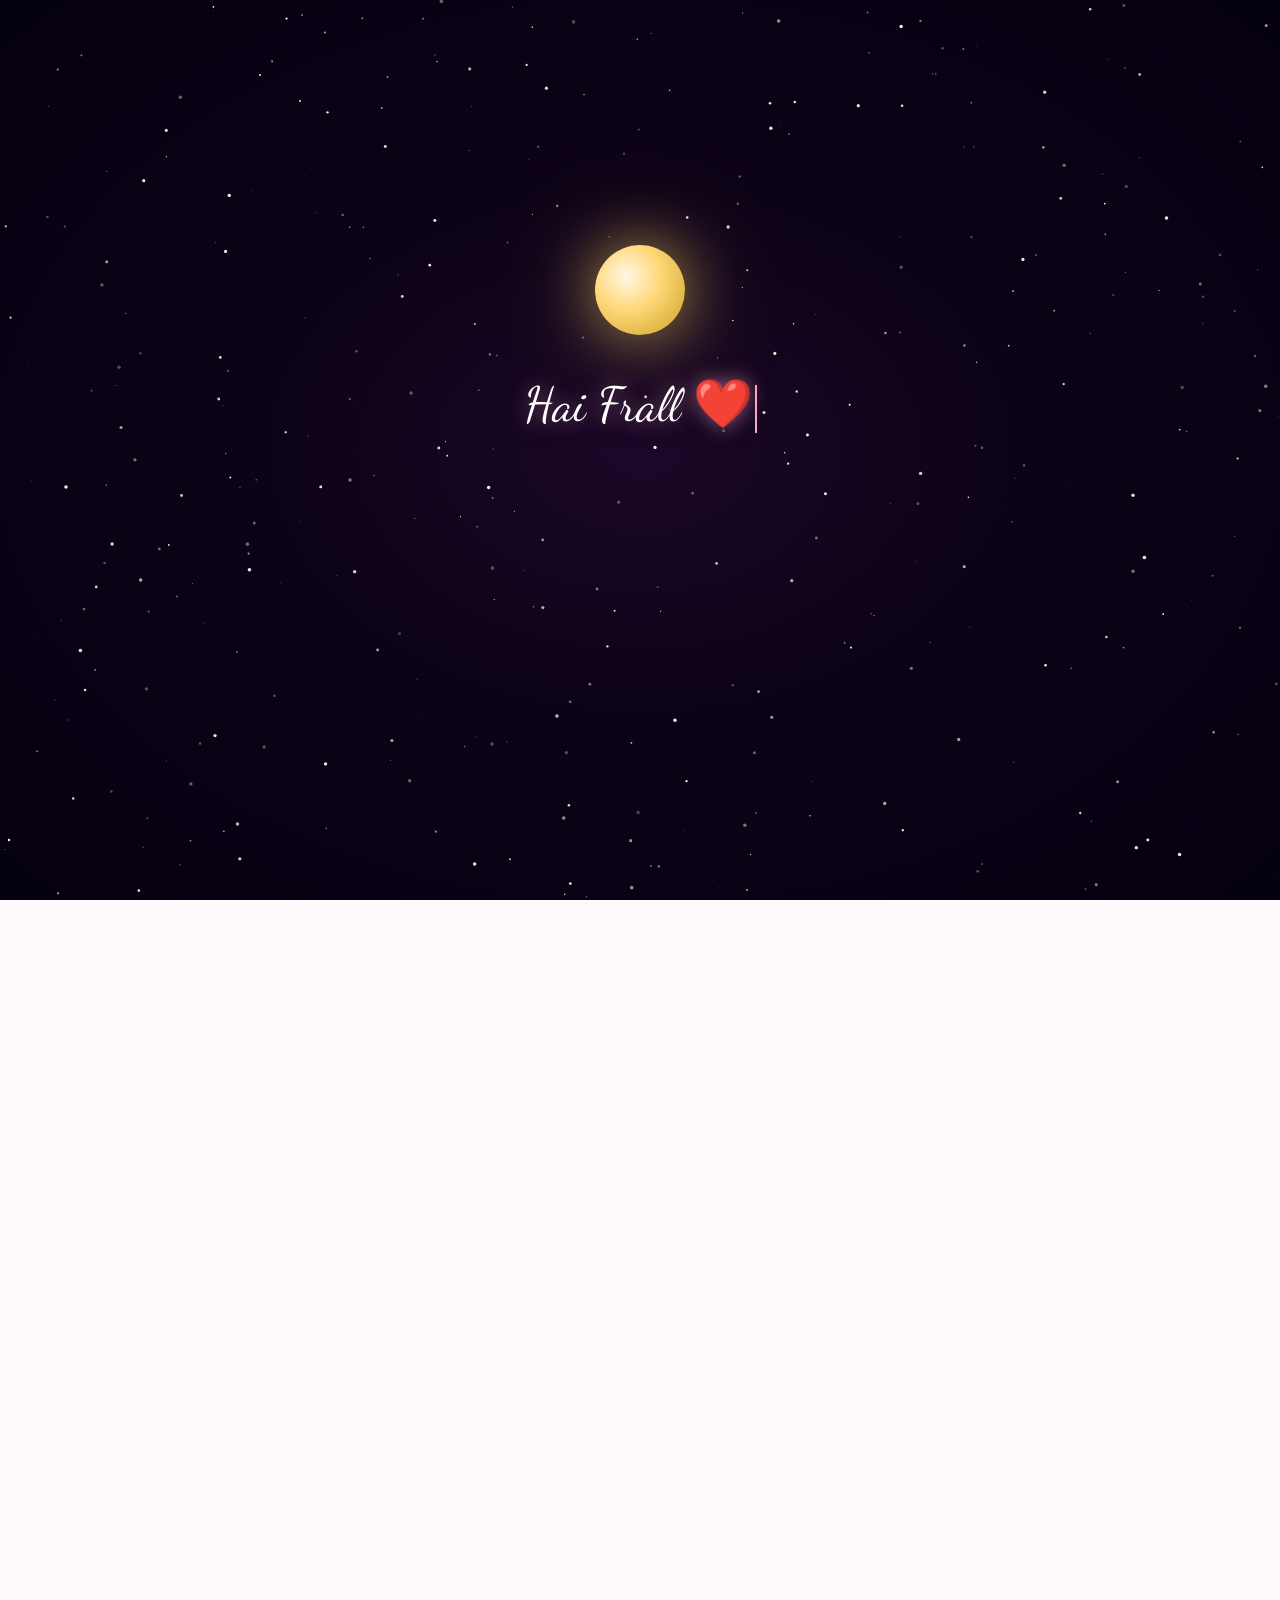
==== (index).html @ a145159e "Add files via upload" ====
<!DOCTYPE html>
<html lang="id">
<head>
<meta charset="UTF-8">
<meta name="viewport" content="width=device-width, initial-scale=1.0, maximum-scale=1.0">
<title>Untuk Frall ❤️ — dari Liam</title>
<link rel="preconnect" href="https://fonts.googleapis.com">
<link rel="preconnect" href="https://fonts.gstatic.com" crossorigin>
<link href="https://fonts.googleapis.com/css2?family=Playfair+Display:ital,wght@0,400;0,600;0,700;1,400;1,600&family=Dancing+Script:wght@400;600;700&family=Nunito:wght@300;400;500;600;700&display=swap" rel="stylesheet">
<style>
/* ===== CONFIG & RESET ===== */
*, *::before, *::after { margin: 0; padding: 0; box-sizing: border-box; }
html { scroll-behavior: smooth; overflow-x: hidden; }
body { font-family: 'Nunito', 'Georgia', serif; background: #fff9fc; color: #3d1f2e; overflow-x: hidden; cursor: default; }

/* ===== CSS VARIABLES ===== */
:root {
  --pink: #f9a8c4;
  --pink-light: #fde8f2;
  --pink-dark: #e06990;
  --pink-deep: #c94878;
  --rose-gold: #c9856a;
  --rose-light: #f5d5c8;
  --lavender: #c5b4ec;
  --lavender-light: #f0ecff;
  --purple: #9b6dda;
  --purple-dark: #7651b8;
  --champagne: #dcc078;
  --gold: #c9a84c;
  --warm-white: #fff9fc;
  --cream: #fff3f8;
  --dark: #2a1020;
  --dark2: #3d1f2e;
  --text: #4a2535;
  --text-soft: #8a6578;
  --glass: rgba(255,249,252,0.75);
  --glass-dark: rgba(42,16,32,0.65);
  --shadow-pink: 0 8px 40px rgba(249,168,196,0.35);
  --shadow-purple: 0 8px 40px rgba(155,109,218,0.3);
  --shadow-soft: 0 4px 30px rgba(74,37,53,0.12);
  --shadow-card: 0 8px 32px rgba(74,37,53,0.08);
  --radius: 20px;
  --radius-lg: 32px;
  --radius-xl: 48px;
}

/* ===== SCROLLBAR ===== */
::-webkit-scrollbar { width: 6px; }
::-webkit-scrollbar-track { background: var(--pink-light); }
::-webkit-scrollbar-thumb { background: linear-gradient(var(--pink), var(--lavender)); border-radius: 999px; }

/* ===== AURORA BACKGROUND ===== */
.aurora-bg {
  position: fixed; inset: 0; z-index: -1; pointer-events: none;
  background: linear-gradient(135deg, #fff0f7 0%, #fff9fc 25%, #f5eeff 50%, #fff0f7 75%, #fff9f3 100%);
}
.aurora-bg::before {
  content: ''; position: absolute; inset: 0;
  background: radial-gradient(ellipse 80% 60% at 20% 20%, rgba(249,168,196,0.25) 0%, transparent 60%),
              radial-gradient(ellipse 60% 80% at 80% 80%, rgba(197,180,236,0.25) 0%, transparent 60%),
              radial-gradient(ellipse 70% 50% at 50% 50%, rgba(220,192,120,0.12) 0%, transparent 70%);
  animation: auroraShift 12s ease-in-out infinite alternate;
}
@keyframes auroraShift {
  0% { opacity: 0.6; transform: scale(1) rotate(0deg); }
  100% { opacity: 1; transform: scale(1.05) rotate(2deg); }
}

/* ===== SPLASH SCREEN ===== */
#splash {
  position: fixed; inset: 0; z-index: 9999;
  background: radial-gradient(ellipse at center, #1a0828 0%, #0d0318 40%, #050010 100%);
  display: flex; flex-direction: column; align-items: center; justify-content: center;
  transition: opacity 1.2s ease, visibility 1.2s ease;
}
#splash.hidden { opacity: 0; visibility: hidden; pointer-events: none; }
#splash-canvas { position: absolute; inset: 0; }
.splash-content { position: relative; z-index: 10; text-align: center; padding: 2rem; }
.splash-moon {
  width: 90px; height: 90px; border-radius: 50%; margin: 0 auto 2rem;
  background: radial-gradient(circle at 35% 35%, #fff8e8, #ffd97a 40%, #c9a020 100%);
  box-shadow: 0 0 60px rgba(255,220,100,0.6), 0 0 120px rgba(255,200,80,0.3);
  animation: moonGlow 3s ease-in-out infinite alternate;
}
@keyframes moonGlow {
  0% { box-shadow: 0 0 60px rgba(255,220,100,0.6), 0 0 120px rgba(255,200,80,0.3); }
  100% { box-shadow: 0 0 80px rgba(255,230,120,0.8), 0 0 160px rgba(255,210,100,0.4); }
}
.splash-typed {
  font-family: 'Dancing Script', cursive; font-size: clamp(1.8rem, 5vw, 3rem);
  color: #fff; line-height: 1.6; min-height: 4em; text-shadow: 0 0 20px rgba(255,180,200,0.5);
}
.splash-typed .cursor { display: inline-block; width: 2px; height: 1em; background: #f9a8c4; animation: blink 0.7s step-end infinite; vertical-align: text-bottom; margin-left: 2px; }
@keyframes blink { 0%,100%{opacity:1} 50%{opacity:0} }
.splash-btn {
  margin-top: 2.5rem; padding: 1rem 2.5rem;
  background: linear-gradient(135deg, var(--pink), var(--lavender));
  border: none; border-radius: 999px; color: #fff;
  font-family: 'Nunito', sans-serif; font-size: 1.1rem; font-weight: 700;
  cursor: pointer; opacity: 0; transition: opacity 0.5s, transform 0.3s, box-shadow 0.3s;
  box-shadow: 0 8px 30px rgba(249,168,196,0.5); letter-spacing: 0.5px;
}
.splash-btn.visible { opacity: 1; }
.splash-btn:hover { transform: translateY(-3px) scale(1.05); box-shadow: 0 12px 40px rgba(249,168,196,0.7); }
.splash-hearts { position: absolute; inset: 0; pointer-events: none; overflow: hidden; }
.splash-heart { position: absolute; font-size: 1.5rem; animation: floatHeart linear infinite; opacity: 0; }
@keyframes floatHeart {
  0% { transform: translateY(100vh) scale(0); opacity: 0; }
  10% { opacity: 0.7; }
  90% { opacity: 0.4; }
  100% { transform: translateY(-20vh) scale(1.2) rotate(20deg); opacity: 0; }
}

/* ===== NAV ===== */
#nav {
  position: fixed; top: 1.2rem; left: 50%; transform: translateX(-50%);
  z-index: 1000; opacity: 0; transition: opacity 0.5s;
}
#nav.visible { opacity: 1; }
.nav-pill {
  background: var(--glass); backdrop-filter: blur(20px);
  border: 1px solid rgba(249,168,196,0.3); border-radius: 999px;
  padding: 0.6rem 1.2rem; display: flex; gap: 0.3rem; align-items: center;
  box-shadow: var(--shadow-soft);
}
.nav-dot {
  width: 8px; height: 8px; border-radius: 50%;
  background: var(--pink-light); cursor: pointer; transition: all 0.3s;
  border: 1.5px solid transparent;
}
.nav-dot:hover, .nav-dot.active { background: var(--pink-dark); transform: scale(1.3); border-color: var(--pink); }
.nav-logo {
  font-family: 'Dancing Script', cursive; font-size: 1.1rem;
  color: var(--pink-dark); padding: 0 0.8rem 0 0.5rem; font-weight: 700;
}

/* ===== MAIN CONTENT ===== */
#main { opacity: 0; transition: opacity 0.8s ease; }
#main.visible { opacity: 1; }
section { min-height: 80vh; padding: 5rem 1.5rem; position: relative; }
.section-inner { max-width: 1100px; margin: 0 auto; }

/* ===== SECTION LABELS ===== */
.section-tag {
  display: inline-flex; align-items: center; gap: 0.5rem;
  background: linear-gradient(135deg, var(--pink-light), var(--lavender-light));
  border: 1px solid rgba(249,168,196,0.4); border-radius: 999px;
  padding: 0.4rem 1rem; font-size: 0.8rem; font-weight: 700;
  color: var(--purple); letter-spacing: 1px; text-transform: uppercase;
  margin-bottom: 1rem;
}
.section-title {
  font-family: 'Playfair Display', serif; font-size: clamp(2rem, 5vw, 3.5rem);
  color: var(--dark2); line-height: 1.2; margin-bottom: 1rem;
}
.section-title em { font-style: italic; color: var(--pink-dark); }
.section-sub { color: var(--text-soft); font-size: 1.05rem; line-height: 1.8; max-width: 600px; }

/* ===== HERO ===== */
#hero {
  min-height: 100vh; display: flex; align-items: center; justify-content: center;
  text-align: center; padding: 6rem 1.5rem; overflow: hidden;
}
.hero-bg-hearts { position: absolute; inset: 0; pointer-events: none; overflow: hidden; }
.hero-heart { position: absolute; font-size: 1.2rem; animation: heroHeart linear infinite; opacity: 0; }
@keyframes heroHeart {
  0% { transform: translateY(100%) scale(0.5) rotate(0deg); opacity: 0; }
  15% { opacity: 0.6; }
  85% { opacity: 0.3; }
  100% { transform: translateY(-20%) scale(1) rotate(30deg); opacity: 0; }
}
.hero-badge {
  display: inline-block; background: linear-gradient(135deg, var(--champagne), var(--gold));
  color: #fff; border-radius: 999px; padding: 0.4rem 1.2rem;
  font-size: 0.85rem; font-weight: 700; letter-spacing: 1.5px; text-transform: uppercase;
  margin-bottom: 1.5rem; box-shadow: 0 4px 20px rgba(201,160,76,0.4);
  animation: pulse 2s ease-in-out infinite;
}
@keyframes pulse { 0%,100%{transform:scale(1)} 50%{transform:scale(1.03)} }
.hero-title {
  font-family: 'Playfair Display', serif;
  font-size: clamp(3rem, 10vw, 7rem); font-weight: 700;
  background: linear-gradient(135deg, var(--pink-dark), var(--purple-dark), var(--pink-dark));
  -webkit-background-clip: text; -webkit-text-fill-color: transparent; background-clip: text;
  line-height: 1.1; margin-bottom: 1.5rem; background-size: 200% 200%;
  animation: gradShift 5s ease-in-out infinite alternate;
}
@keyframes gradShift { 0%{background-position:0% 50%} 100%{background-position:100% 50%} }
.hero-sub {
  font-family: 'Playfair Display', serif; font-style: italic;
  font-size: clamp(1rem, 3vw, 1.4rem); color: var(--text-soft);
  max-width: 600px; margin: 0 auto 2.5rem; line-height: 1.8;
}
.hero-date-pill {
  display: inline-flex; align-items: center; gap: 0.5rem;
  background: var(--glass); backdrop-filter: blur(10px);
  border: 1px solid rgba(249,168,196,0.3); border-radius: 999px;
  padding: 0.7rem 1.5rem; font-size: 0.95rem; color: var(--text);
  box-shadow: var(--shadow-soft);
}
.hero-scroll {
  position: absolute; bottom: 2rem; left: 50%; transform: translateX(-50%);
  display: flex; flex-direction: column; align-items: center; gap: 0.4rem;
  color: var(--text-soft); font-size: 0.8rem;
}
.scroll-arrow { width: 2px; height: 40px; background: linear-gradient(var(--pink), transparent); margin: 0 auto; }

/* ===== LOVE LETTER ===== */
#love-letter { padding: 5rem 1.5rem; }
.letter-wrapper { max-width: 700px; margin: 0 auto; text-align: center; }
.envelope-scene {
  perspective: 1200px; cursor: pointer; display: inline-block;
  margin-bottom: 3rem; user-select: none;
}
.envelope-3d {
  width: min(380px, 90vw); position: relative;
  transform-style: preserve-3d; transition: transform 0.6s ease;
}
.envelope-3d:hover { transform: rotateX(-5deg) rotateY(5deg) scale(1.03); }
.envelope-body {
  width: 100%; aspect-ratio: 5/3.2;
  background: linear-gradient(150deg, #ffe4ee 0%, #ffd6e8 50%, #fce8f8 100%);
  border-radius: 12px; position: relative;
  box-shadow: 0 20px 60px rgba(249,168,196,0.4), 0 8px 30px rgba(155,109,218,0.15);
  overflow: hidden;
}
.envelope-flap {
  position: absolute; top: 0; left: 0; right: 0; height: 50%;
  background: linear-gradient(160deg, #f9b8d4 0%, #e8a0c8 100%);
  clip-path: polygon(0 0, 50% 70%, 100% 0);
  transform-origin: top center; transition: transform 0.7s cubic-bezier(.4,0,.2,1);
  z-index: 2;
}
.envelope-flap.open { transform: rotateX(180deg); }
.envelope-lines {
  position: absolute; bottom: 15%; left: 50%; transform: translateX(-50%);
  display: flex; flex-direction: column; gap: 6px; width: 55%;
}
.envelope-line { height: 2px; background: rgba(249,168,196,0.5); border-radius: 999px; }
.envelope-seal {
  position: absolute; top: 45%; left: 50%; transform: translate(-50%, -50%);
  width: 52px; height: 52px; border-radius: 50%;
  background: linear-gradient(135deg, var(--pink-dark), var(--purple));
  display: flex; align-items: center; justify-content: center;
  font-size: 1.4rem; box-shadow: 0 4px 20px rgba(155,109,218,0.4);
  z-index: 3; transition: transform 0.4s, opacity 0.4s;
}
.envelope-seal.open { transform: translate(-50%,-50%) scale(0); opacity: 0; }
.envelope-hint {
  display: flex; align-items: center; justify-content: center; gap: 0.5rem;
  color: var(--text-soft); font-size: 0.9rem; margin-top: 1rem;
  animation: nudge 2s ease-in-out infinite;
}
@keyframes nudge { 0%,100%{transform:translateY(0)} 50%{transform:translateY(-4px)} }
.letter-paper {
  max-width: 600px; margin: 0 auto;
  background: linear-gradient(160deg, #fffaf8 0%, #fff9fc 100%);
  border-radius: var(--radius); padding: 3rem 2.5rem;
  box-shadow: var(--shadow-card);
  border: 1px solid rgba(249,168,196,0.2);
  display: none; text-align: left; position: relative; overflow: hidden;
}
.letter-paper::before {
  content: ''; position: absolute; top: -50%; left: -50%; width: 200%; height: 200%;
  background: radial-gradient(ellipse at 30% 20%, rgba(249,168,196,0.08) 0%, transparent 60%);
  pointer-events: none;
}
.letter-paper.open { display: block; animation: letterReveal 0.8s ease forwards; }
@keyframes letterReveal {
  0% { opacity: 0; transform: translateY(20px) scale(0.98); }
  100% { opacity: 1; transform: translateY(0) scale(1); }
}
.letter-header {
  font-family: 'Dancing Script', cursive; font-size: 1.6rem;
  color: var(--pink-dark); margin-bottom: 1.5rem; text-align: center;
}
.letter-date {
  font-size: 0.85rem; color: var(--text-soft); text-align: right; margin-bottom: 2rem;
  font-style: italic;
}
.letter-body {
  font-family: 'Playfair Display', serif; font-size: 1.05rem;
  color: var(--text); line-height: 2; font-style: italic;
}
.letter-body p { margin-bottom: 1.4rem; }
.letter-sig {
  font-family: 'Dancing Script', cursive; font-size: 1.8rem;
  color: var(--pink-dark); text-align: right; margin-top: 2rem;
}
.letter-decoration { position: absolute; font-size: 3rem; opacity: 0.07; }
.letter-decoration:nth-child(1) { top: 10px; right: 20px; transform: rotate(20deg); }
.letter-decoration:nth-child(2) { bottom: 10px; left: 20px; transform: rotate(-20deg); }

/* ===== STORY TIMELINE ===== */
#story { padding: 5rem 1.5rem; }
.timeline { position: relative; padding-left: 40px; max-width: 700px; margin: 3rem auto 0; }
.timeline::before {
  content: ''; position: absolute; left: 16px; top: 0; bottom: 0; width: 2px;
  background: linear-gradient(var(--pink), var(--lavender), var(--purple));
  border-radius: 999px;
}
.timeline-item {
  position: relative; margin-bottom: 3rem; opacity: 0;
  transform: translateX(-20px); transition: all 0.6s ease;
}
.timeline-item.revealed { opacity: 1; transform: translateX(0); }
.timeline-dot {
  position: absolute; left: -32px; top: 6px; width: 18px; height: 18px;
  border-radius: 50%; background: linear-gradient(var(--pink), var(--lavender));
  box-shadow: 0 0 0 4px var(--pink-light), 0 0 12px rgba(249,168,196,0.5);
  display: flex; align-items: center; justify-content: center; font-size: 0.6rem;
}
.timeline-card {
  background: var(--glass); backdrop-filter: blur(10px);
  border: 1px solid rgba(249,168,196,0.25); border-radius: var(--radius);
  padding: 1.5rem; box-shadow: var(--shadow-card);
}
.timeline-emoji { font-size: 1.5rem; margin-bottom: 0.5rem; }
.timeline-title { font-family: 'Playfair Display', serif; font-size: 1.15rem; color: var(--dark2); margin-bottom: 0.4rem; }
.timeline-text { color: var(--text-soft); font-size: 0.95rem; line-height: 1.7; }

/* ===== GALLERY ===== */
#gallery { padding: 5rem 1.5rem; }
.gallery-container {
  position: relative; max-width: 800px; margin: 2rem auto 0;
  border-radius: var(--radius-lg); overflow: hidden;
  box-shadow: 0 20px 60px rgba(74,37,53,0.15);
}
.gallery-track { display: flex; transition: transform 0.5s cubic-bezier(.4,0,.2,1); cursor: grab; }
.gallery-track:active { cursor: grabbing; }
.gallery-slide {
  min-width: 100%; aspect-ratio: 16/9; position: relative;
  background: linear-gradient(135deg, var(--pink-light), var(--lavender-light));
  display: flex; flex-direction: column; align-items: center; justify-content: center;
  flex-shrink: 0;
}
.gallery-photo-placeholder {
  width: 100%; height: 100%; display: flex; flex-direction: column;
  align-items: center; justify-content: center; gap: 1rem; padding: 2rem;
}
.gallery-icon { font-size: 4rem; opacity: 0.5; }
.gallery-caption {
  position: absolute; bottom: 0; left: 0; right: 0;
  background: linear-gradient(transparent, rgba(42,16,32,0.8));
  padding: 2rem 1.5rem 1.5rem; color: #fff;
  font-family: 'Playfair Display', serif; font-style: italic;
}
.gallery-caption p { font-size: 0.9rem; opacity: 0.85; }
.gallery-nav-btn {
  position: absolute; top: 50%; transform: translateY(-50%);
  width: 44px; height: 44px; border-radius: 50%; background: var(--glass);
  backdrop-filter: blur(10px); border: 1px solid rgba(255,255,255,0.3);
  cursor: pointer; font-size: 1.2rem; display: flex; align-items: center;
  justify-content: center; transition: all 0.3s; z-index: 10;
}
.gallery-nav-btn:hover { background: var(--pink); color: #fff; transform: translateY(-50%) scale(1.1); }
.gallery-prev { left: 1rem; }
.gallery-next { right: 1rem; }
.gallery-dots { display: flex; justify-content: center; gap: 8px; margin-top: 1.5rem; }
.gallery-dot { width: 8px; height: 8px; border-radius: 999px; background: var(--pink-light); cursor: pointer; transition: all 0.3s; }
.gallery-dot.active { background: var(--pink-dark); width: 24px; }

/* ===== LOVE COUNTER ===== */
#counter { padding: 5rem 1.5rem; }
.counter-box {
  max-width: 800px; margin: 2rem auto;
  background: linear-gradient(135deg, #1a0828, #2d1040, #1a0520);
  border-radius: var(--radius-xl); padding: 3.5rem 2rem; text-align: center;
  box-shadow: 0 30px 80px rgba(42,16,32,0.4), inset 0 0 80px rgba(249,168,196,0.05);
  position: relative; overflow: hidden;
}
.counter-box::before {
  content: ''; position: absolute; inset: -50%;
  background: radial-gradient(ellipse at 30% 30%, rgba(249,168,196,0.1) 0%, transparent 60%),
              radial-gradient(ellipse at 70% 70%, rgba(197,180,236,0.1) 0%, transparent 60%);
  animation: counterGlow 8s ease-in-out infinite alternate;
}
@keyframes counterGlow { 0%{opacity:0.5;transform:rotate(0)} 100%{opacity:1;transform:rotate(5deg)} }
.counter-title {
  font-family: 'Dancing Script', cursive; font-size: 1.6rem;
  color: rgba(255,255,255,0.7); margin-bottom: 2rem; position: relative;
}
.counter-numbers {
  display: grid; grid-template-columns: repeat(4, 1fr);
  gap: 1rem; position: relative; margin-bottom: 2rem;
}
.counter-unit { text-align: center; }
.counter-value {
  display: block; font-family: 'Playfair Display', serif;
  font-size: clamp(2rem, 6vw, 4rem); font-weight: 700;
  background: linear-gradient(135deg, var(--champagne), var(--gold), #fffae8);
  -webkit-background-clip: text; -webkit-text-fill-color: transparent;
  background-clip: text; line-height: 1;
}
.counter-label { font-size: 0.75rem; color: rgba(255,255,255,0.5); letter-spacing: 2px; text-transform: uppercase; margin-top: 0.3rem; }
.counter-divider { color: rgba(249,168,196,0.4); font-size: 2rem; display: flex; align-items: center; }
.counter-message {
  font-family: 'Playfair Display', serif; font-style: italic;
  color: rgba(255,255,255,0.7); font-size: 1.05rem; position: relative;
}

/* ===== REASONS ===== */
#reasons { padding: 5rem 1.5rem; }
.reasons-grid {
  display: grid; grid-template-columns: repeat(auto-fill, minmax(220px, 1fr));
  gap: 1rem; margin-top: 2.5rem;
}
.reason-card {
  background: var(--glass); backdrop-filter: blur(12px);
  border: 1px solid rgba(249,168,196,0.2); border-radius: var(--radius);
  padding: 1.5rem; cursor: pointer; transition: all 0.3s ease;
  position: relative; overflow: hidden;
}
.reason-card::before {
  content: ''; position: absolute; inset: 0; opacity: 0; transition: opacity 0.3s;
  background: linear-gradient(135deg, rgba(249,168,196,0.1), rgba(197,180,236,0.1));
}
.reason-card:hover { transform: translateY(-6px) scale(1.02); box-shadow: var(--shadow-pink); }
.reason-card:hover::before { opacity: 1; }
.reason-number {
  font-family: 'Playfair Display', serif; font-size: 0.75rem; font-weight: 700;
  color: var(--pink); letter-spacing: 2px; margin-bottom: 0.5rem; opacity: 0.6;
}
.reason-emoji { font-size: 1.6rem; margin-bottom: 0.5rem; display: block; }
.reason-text { font-size: 0.9rem; color: var(--text); line-height: 1.6; }

/* ===== JAR OF MEMORIES ===== */
#jar { padding: 5rem 1.5rem; text-align: center; }
.jar-container { max-width: 500px; margin: 3rem auto; position: relative; }
.jar-svg-wrapper {
  width: 220px; margin: 0 auto 2rem; cursor: pointer; transition: transform 0.3s;
  filter: drop-shadow(0 20px 40px rgba(249,168,196,0.3));
}
.jar-svg-wrapper:hover { transform: scale(1.05) rotate(-3deg); }
.jar-count {
  font-family: 'Playfair Display', serif; font-size: 1.1rem;
  color: var(--text-soft); margin-bottom: 1.5rem;
}
.jar-btn {
  background: linear-gradient(135deg, var(--pink), var(--lavender));
  border: none; border-radius: 999px; padding: 0.9rem 2.2rem;
  color: #fff; font-family: 'Nunito', sans-serif; font-size: 1rem; font-weight: 700;
  cursor: pointer; box-shadow: var(--shadow-pink); transition: all 0.3s;
}
.jar-btn:hover { transform: translateY(-3px); box-shadow: 0 12px 40px rgba(249,168,196,0.5); }
.memory-popup {
  position: fixed; inset: 0; z-index: 5000; display: none;
  align-items: center; justify-content: center; padding: 2rem;
  background: rgba(42,16,32,0.6); backdrop-filter: blur(8px);
}
.memory-popup.active { display: flex; }
.memory-note {
  background: linear-gradient(150deg, #fff8e8, #fff3f0);
  border-radius: var(--radius); padding: 2.5rem 2rem; max-width: 420px; width: 100%;
  position: relative; box-shadow: 0 30px 80px rgba(42,16,32,0.3);
  animation: noteReveal 0.4s cubic-bezier(.34,1.56,.64,1);
  border: 1px solid rgba(249,168,196,0.3);
}
@keyframes noteReveal {
  0% { transform: scale(0.8) rotate(-5deg); opacity: 0; }
  100% { transform: scale(1) rotate(0deg); opacity: 1; }
}
.memory-note-icon { font-size: 2rem; margin-bottom: 1rem; }
.memory-note-text { font-family: 'Playfair Display', serif; font-style: italic; font-size: 1.05rem; color: var(--text); line-height: 1.8; margin-bottom: 1.5rem; }
.memory-close {
  width: 100%; background: linear-gradient(135deg, var(--pink), var(--lavender));
  border: none; border-radius: 999px; padding: 0.8rem; color: #fff;
  font-family: 'Nunito', sans-serif; font-weight: 700; cursor: pointer; font-size: 0.95rem;
}
.memory-note-num { position: absolute; top: 1rem; right: 1.2rem; font-size: 0.75rem; color: var(--text-soft); }

/* ===== QUIZ ===== */
#quiz { padding: 5rem 1.5rem; }
.quiz-card {
  max-width: 650px; margin: 2.5rem auto;
  background: var(--glass); backdrop-filter: blur(12px);
  border: 1px solid rgba(249,168,196,0.25); border-radius: var(--radius-lg);
  padding: 2.5rem; box-shadow: var(--shadow-card);
}
.quiz-progress { height: 4px; background: var(--pink-light); border-radius: 999px; margin-bottom: 2rem; overflow: hidden; }
.quiz-progress-bar { height: 100%; background: linear-gradient(90deg, var(--pink), var(--lavender)); border-radius: 999px; transition: width 0.4s ease; }
.quiz-q-num { font-size: 0.8rem; color: var(--text-soft); letter-spacing: 2px; text-transform: uppercase; margin-bottom: 1rem; }
.quiz-question { font-family: 'Playfair Display', serif; font-size: 1.3rem; color: var(--dark2); margin-bottom: 2rem; line-height: 1.5; }
.quiz-options { display: flex; flex-direction: column; gap: 0.75rem; }
.quiz-option {
  background: var(--warm-white); border: 2px solid rgba(249,168,196,0.25);
  border-radius: var(--radius); padding: 1rem 1.3rem; cursor: pointer;
  font-size: 0.95rem; color: var(--text); transition: all 0.25s; text-align: left;
  display: flex; align-items: center; gap: 0.75rem;
}
.quiz-option:hover { border-color: var(--pink); background: var(--pink-light); transform: translateX(4px); }
.quiz-option.selected { border-color: var(--purple); background: var(--lavender-light); }
.quiz-option.correct { border-color: var(--pink-dark); background: var(--pink-light); }
.quiz-option-icon { font-size: 1.2rem; min-width: 1.5rem; }
.quiz-result {
  text-align: center; display: none; padding: 1rem 0;
  animation: resultReveal 0.5s ease;
}
@keyframes resultReveal { 0%{opacity:0;transform:scale(0.95)} 100%{opacity:1;transform:scale(1)} }
.quiz-result-emoji { font-size: 3rem; margin-bottom: 1rem; }
.quiz-result-title { font-family: 'Playfair Display', serif; font-size: 1.6rem; color: var(--dark2); margin-bottom: 0.5rem; }
.quiz-result-text { color: var(--text-soft); margin-bottom: 1.5rem; }
.quiz-next-btn, .quiz-restart-btn {
  background: linear-gradient(135deg, var(--pink-dark), var(--purple));
  border: none; border-radius: 999px; padding: 0.85rem 2rem;
  color: #fff; font-family: 'Nunito', sans-serif; font-weight: 700;
  cursor: pointer; font-size: 0.95rem; transition: all 0.3s;
}
.quiz-next-btn:hover, .quiz-restart-btn:hover { transform: translateY(-2px); box-shadow: var(--shadow-pink); }

/* ===== GAME ===== */
#game { padding: 5rem 1.5rem; }
.game-box { max-width: 550px; margin: 2.5rem auto; text-align: center; }
#heart-canvas {
  border-radius: var(--radius-lg); display: block; margin: 1.5rem auto;
  box-shadow: var(--shadow-card); touch-action: none; cursor: crosshair;
  max-width: 100%;
}
.game-stats {
  display: flex; justify-content: center; gap: 2rem; margin-bottom: 1rem;
  font-size: 0.9rem; color: var(--text-soft);
}
.game-stat-val {
  font-family: 'Playfair Display', serif; font-size: 1.4rem;
  color: var(--pink-dark); font-weight: 700;
}
.game-btn {
  background: linear-gradient(135deg, var(--pink-dark), var(--purple));
  border: none; border-radius: 999px; padding: 0.85rem 2.2rem;
  color: #fff; font-family: 'Nunito', sans-serif; font-weight: 700;
  cursor: pointer; font-size: 1rem; transition: all 0.3s; margin-top: 0.5rem;
}
.game-btn:hover { transform: translateY(-2px); box-shadow: var(--shadow-pink); }
.game-msg { font-family: 'Playfair Display', serif; font-style: italic; font-size: 1.05rem; color: var(--text-soft); margin-top: 1rem; min-height: 2rem; }

/* ===== BIRTHDAY ===== */
#birthday { padding: 5rem 1.5rem; text-align: center; }
.birthday-box {
  max-width: 650px; margin: 2rem auto;
  background: linear-gradient(135deg, #fff0f7, #f5eeff);
  border: 2px solid rgba(249,168,196,0.3); border-radius: var(--radius-xl);
  padding: 3.5rem 2rem; position: relative; overflow: hidden;
}
.birthday-box::before {
  content: '🎂'; position: absolute; font-size: 15rem; opacity: 0.04;
  top: 50%; left: 50%; transform: translate(-50%, -50%);
}
.birthday-emoji { font-size: 4rem; margin-bottom: 1rem; animation: bounceEmoji 1s ease-in-out infinite alternate; }
@keyframes bounceEmoji { 0%{transform:translateY(0)} 100%{transform:translateY(-10px)} }
.birthday-title { font-family: 'Dancing Script', cursive; font-size: clamp(2rem,6vw,3.5rem); color: var(--pink-dark); margin-bottom: 0.5rem; }
.birthday-text { font-family: 'Playfair Display', serif; font-style: italic; font-size: 1.1rem; color: var(--text); line-height: 1.8; max-width: 450px; margin: 0 auto; }

/* ===== MUSIC PLAYER ===== */
#music-player {
  position: fixed; bottom: 1.5rem; right: 1.5rem; z-index: 900;
  opacity: 0; transform: translateY(20px); transition: all 0.5s;
}
#music-player.visible { opacity: 1; transform: translateY(0); }
.music-collapsed {
  width: 56px; height: 56px; border-radius: 50%;
  background: linear-gradient(135deg, var(--pink-dark), var(--purple));
  box-shadow: 0 8px 30px rgba(249,168,196,0.5); cursor: pointer;
  display: flex; align-items: center; justify-content: center;
  font-size: 1.5rem; transition: transform 0.3s;
  animation: playerPulse 2s ease-in-out infinite;
}
@keyframes playerPulse { 0%,100%{box-shadow:0 8px 30px rgba(249,168,196,0.5)} 50%{box-shadow:0 12px 40px rgba(249,168,196,0.7)} }
.music-collapsed:hover { transform: scale(1.1); }
.music-expanded {
  background: var(--glass); backdrop-filter: blur(20px);
  border: 1px solid rgba(249,168,196,0.25); border-radius: var(--radius-lg);
  padding: 1.2rem; width: 240px;
  box-shadow: 0 20px 60px rgba(42,16,32,0.2); display: none;
}
.music-expanded.open { display: block; }
.music-disc {
  width: 70px; height: 70px; border-radius: 50%; margin: 0 auto 0.8rem;
  background: radial-gradient(circle at 35%, #ffd6e8, #c9856a, #281320);
  box-shadow: 0 4px 20px rgba(201,133,106,0.4); position: relative;
  display: flex; align-items: center; justify-content: center;
}
.music-disc.playing { animation: spin 4s linear infinite; }
@keyframes spin { to { transform: rotate(360deg); } }
.music-disc-center { width: 18px; height: 18px; border-radius: 50%; background: #fff9fc; position: absolute; }
.music-title { text-align: center; font-size: 0.8rem; color: var(--text); font-weight: 600; margin-bottom: 0.3rem; }
.music-artist { text-align: center; font-size: 0.72rem; color: var(--text-soft); margin-bottom: 0.8rem; }
.music-progress-bar { height: 3px; background: var(--pink-light); border-radius: 999px; overflow: hidden; margin-bottom: 0.8rem; cursor: pointer; }
.music-progress-fill { height: 100%; background: linear-gradient(90deg, var(--pink), var(--lavender)); width: 0%; transition: width 0.3s; }
.music-controls { display: flex; align-items: center; justify-content: center; gap: 0.8rem; }
.music-btn { background: none; border: none; font-size: 1.1rem; cursor: pointer; color: var(--text); transition: transform 0.2s; padding: 0.3rem; }
.music-btn:hover { transform: scale(1.2); color: var(--pink-dark); }
.music-play-btn { font-size: 1.6rem; color: var(--pink-dark); }
.music-note-msg { font-size: 0.7rem; color: var(--text-soft); text-align: center; margin-top: 0.6rem; font-style: italic; }

/* ===== LOVE MESSAGES ===== */
#messages { padding: 5rem 1.5rem; text-align: center; }
.message-display {
  max-width: 600px; margin: 2rem auto;
  background: var(--glass); backdrop-filter: blur(12px);
  border: 1px solid rgba(249,168,196,0.25); border-radius: var(--radius-xl);
  padding: 3rem 2rem; min-height: 180px;
  display: flex; flex-direction: column; align-items: center; justify-content: center;
  box-shadow: var(--shadow-card);
}
.message-text {
  font-family: 'Playfair Display', serif; font-style: italic;
  font-size: clamp(1rem, 3vw, 1.3rem); color: var(--dark2); line-height: 1.7;
  transition: all 0.4s ease; text-align: center;
}
.message-text.fade { opacity: 0; transform: translateY(10px); }
.message-count { font-size: 0.8rem; color: var(--text-soft); margin-top: 1rem; }
.msg-btn {
  margin-top: 1.5rem; background: linear-gradient(135deg, var(--pink-dark), var(--purple));
  border: none; border-radius: 999px; padding: 1rem 2.5rem;
  color: #fff; font-family: 'Nunito', sans-serif; font-weight: 700;
  font-size: 1.05rem; cursor: pointer; box-shadow: var(--shadow-pink);
  transition: all 0.3s; display: flex; align-items: center; gap: 0.5rem; margin: 1.5rem auto 0;
}
.msg-btn:hover { transform: translateY(-3px); box-shadow: 0 12px 40px rgba(249,168,196,0.5); }

/* ===== WALL OF REASONS ===== */
#wall { padding: 5rem 1.5rem; }
.sticky-wall {
  display: grid; grid-template-columns: repeat(auto-fill, minmax(180px, 1fr));
  gap: 1.2rem; margin-top: 2.5rem; max-width: 1000px; margin-left: auto; margin-right: auto;
}
.sticky-note {
  border-radius: 4px; padding: 1.2rem;
  font-family: 'Dancing Script', cursive; font-size: 1rem; line-height: 1.5;
  box-shadow: 4px 4px 20px rgba(74,37,53,0.12);
  cursor: pointer; transition: all 0.3s;
  position: relative; min-height: 120px; display: flex; align-items: flex-start;
}
.sticky-note:hover { transform: rotate(0deg) scale(1.05) translateY(-4px); box-shadow: 8px 8px 30px rgba(74,37,53,0.2); z-index: 10; }
.sticky-pin { position: absolute; top: -8px; left: 50%; transform: translateX(-50%); font-size: 1.1rem; }

/* ===== LOVE METER ===== */
#love-meter { padding: 5rem 1.5rem; text-align: center; }
.meter-container { max-width: 500px; margin: 2.5rem auto; }
.meter-bar-outer {
  height: 24px; background: var(--pink-light); border-radius: 999px;
  overflow: hidden; position: relative; box-shadow: inset 0 2px 8px rgba(74,37,53,0.1);
  margin-bottom: 1.5rem;
}
.meter-bar-inner {
  height: 100%; width: 0; border-radius: 999px;
  background: linear-gradient(90deg, var(--pink), var(--lavender), var(--purple));
  transition: width 0.6s ease; position: relative;
}
.meter-bar-glow { position: absolute; inset: 0; background: linear-gradient(90deg, transparent, rgba(255,255,255,0.4)); }
.meter-value { font-family: 'Playfair Display', serif; font-size: 3rem; color: var(--pink-dark); font-weight: 700; min-height: 3.5rem; }
.meter-label { font-size: 0.9rem; color: var(--text-soft); margin-bottom: 0.5rem; }
.meter-msg { font-family: 'Playfair Display', serif; font-style: italic; color: var(--text); font-size: 1.1rem; min-height: 2rem; }
.meter-btn {
  background: linear-gradient(135deg, var(--pink-dark), var(--purple));
  border: none; border-radius: 999px; padding: 0.85rem 2.2rem;
  color: #fff; font-family: 'Nunito', sans-serif; font-weight: 700;
  cursor: pointer; font-size: 0.95rem; transition: all 0.3s; margin-top: 1.5rem;
}
.meter-btn:hover { transform: translateY(-2px); box-shadow: var(--shadow-pink); }

/* ===== EASTER EGG OVERLAY ===== */
#easter-egg-overlay {
  position: fixed; inset: 0; z-index: 8000;
  display: none; align-items: center; justify-content: center;
  background: rgba(42,16,32,0.85); backdrop-filter: blur(12px);
  flex-direction: column; gap: 1rem;
}
#easter-egg-overlay.active { display: flex; animation: overlayReveal 0.4s ease; }
@keyframes overlayReveal { 0%{opacity:0} 100%{opacity:1} }
.easter-popup {
  background: linear-gradient(135deg, #ffe4ee, #f5eeff);
  border-radius: var(--radius-xl); padding: 3rem 2.5rem;
  max-width: 420px; width: 90%; text-align: center;
  box-shadow: 0 30px 80px rgba(42,16,32,0.4);
  animation: easterReveal 0.5s cubic-bezier(.34,1.56,.64,1);
}
@keyframes easterReveal { 0%{transform:scale(0.5) rotate(-10deg);opacity:0} 100%{transform:scale(1) rotate(0deg);opacity:1} }
.easter-icon { font-size: 4rem; display: block; margin-bottom: 1rem; }
.easter-title { font-family: 'Dancing Script', cursive; font-size: 2.5rem; color: var(--pink-dark); margin-bottom: 0.5rem; }
.easter-text { font-family: 'Playfair Display', serif; font-style: italic; color: var(--text); line-height: 1.7; margin-bottom: 1.5rem; }
.easter-close {
  background: linear-gradient(135deg, var(--pink-dark), var(--purple));
  border: none; border-radius: 999px; padding: 0.8rem 2rem;
  color: #fff; font-family: 'Nunito', sans-serif; font-weight: 700; cursor: pointer;
}
#easter-hint {
  position: fixed; bottom: 6rem; left: 50%; transform: translateX(-50%);
  font-size: 0.75rem; color: rgba(255,255,255,0.3);
  pointer-events: none; z-index: 800; white-space: nowrap;
  opacity: 0; transition: opacity 0.5s;
}
#easter-hint.visible { opacity: 1; }
#easter-key-display {
  position: fixed; top: 5rem; right: 1rem; z-index: 800;
  font-size: 0.7rem; color: rgba(74,37,53,0.3);
  letter-spacing: 2px; text-transform: uppercase;
  font-family: monospace; opacity: 0; transition: opacity 0.3s;
}

/* ===== FINAL ENDING ===== */
#ending {
  min-height: 100vh; display: flex; flex-direction: column;
  align-items: center; justify-content: center; text-align: center;
  padding: 5rem 1.5rem; position: relative; overflow: hidden;
}
.ending-glow {
  position: absolute; inset: 0; pointer-events: none;
  background: radial-gradient(ellipse at center, rgba(249,168,196,0.15) 0%, transparent 70%);
  animation: endingGlow 4s ease-in-out infinite alternate;
}
@keyframes endingGlow { 0%{opacity:0.5;transform:scale(0.9)} 100%{opacity:1;transform:scale(1.1)} }
.ending-pre { font-size: 0.9rem; color: var(--text-soft); letter-spacing: 2px; text-transform: uppercase; margin-bottom: 2rem; }
.ending-title {
  font-family: 'Playfair Display', serif; font-size: clamp(2.2rem, 7vw, 5rem);
  color: var(--dark2); line-height: 1.2; margin-bottom: 1rem;
}
.ending-title em { color: var(--pink-dark); font-style: italic; }
.ending-lines { font-family: 'Playfair Display', serif; font-style: italic; font-size: clamp(1rem, 2.5vw, 1.3rem); color: var(--text-soft); margin: 2rem 0; line-height: 2.4; }
.ending-typed {
  font-family: 'Dancing Script', cursive; font-size: clamp(1.4rem, 4vw, 2.2rem);
  color: var(--pink-dark); margin: 1.5rem 0 3rem; min-height: 2.5em;
}
.hug-btn {
  background: linear-gradient(135deg, var(--pink), var(--lavender), var(--purple));
  border: none; border-radius: 999px; padding: 1.2rem 3rem;
  color: #fff; font-family: 'Nunito', sans-serif; font-weight: 700;
  font-size: 1.15rem; cursor: pointer; box-shadow: 0 12px 40px rgba(249,168,196,0.5);
  transition: all 0.3s; background-size: 200% 200%; animation: gradShift 3s ease-in-out infinite alternate;
}
.hug-btn:hover { transform: scale(1.06) translateY(-3px); box-shadow: 0 20px 60px rgba(249,168,196,0.7); }
.ending-footer {
  margin-top: 5rem; font-family: 'Dancing Script', cursive;
  font-size: 1.2rem; color: var(--text-soft);
}

/* ===== CONFETTI CANVAS ===== */
#confetti-canvas {
  position: fixed; inset: 0; z-index: 7000; pointer-events: none;
  display: none;
}

/* ===== HUG OVERLAY ===== */
#hug-overlay {
  position: fixed; inset: 0; z-index: 8000; display: none;
  background: rgba(42,16,32,0.6); backdrop-filter: blur(8px);
  align-items: center; justify-content: center; flex-direction: column;
}
#hug-overlay.active { display: flex; animation: overlayReveal 0.4s ease; }
#hug-overlay canvas { position: absolute; inset: 0; pointer-events: none; }
.hug-card {
  background: linear-gradient(150deg, #fff0f7, #f5eeff);
  border-radius: var(--radius-xl); padding: 3rem 2.5rem; max-width: 420px;
  width: 90%; text-align: center; position: relative; z-index: 10;
  box-shadow: 0 30px 80px rgba(42,16,32,0.4);
  animation: easterReveal 0.5s cubic-bezier(.34,1.56,.64,1);
}
.hug-card-icon { font-size: 5rem; display: block; margin-bottom: 1rem; animation: hugBounce 0.5s ease-in-out infinite alternate; }
@keyframes hugBounce { 0%{transform:scale(1)} 100%{transform:scale(1.1)} }
.hug-card-title { font-family: 'Dancing Script', cursive; font-size: 2.5rem; color: var(--pink-dark); margin-bottom: 0.5rem; }
.hug-card-text { font-family: 'Playfair Display', serif; font-style: italic; color: var(--text); line-height: 1.7; margin-bottom: 1.5rem; }
.hug-close { background: linear-gradient(135deg, var(--pink-dark), var(--purple)); border: none; border-radius: 999px; padding: 0.8rem 2rem; color: #fff; font-family: 'Nunito', sans-serif; font-weight: 700; cursor: pointer; }

/* ===== REVEAL ANIMATIONS ===== */
.reveal { opacity: 0; transform: translateY(30px); transition: opacity 0.7s ease, transform 0.7s ease; }
.reveal.revealed { opacity: 1; transform: translateY(0); }
.reveal-left { opacity: 0; transform: translateX(-30px); transition: opacity 0.7s ease, transform 0.7s ease; }
.reveal-left.revealed { opacity: 1; transform: translateX(0); }
.reveal-right { opacity: 0; transform: translateX(30px); transition: opacity 0.7s ease, transform 0.7s ease; }
.reveal-right.revealed { opacity: 1; transform: translateX(0); }

/* ===== RESPONSIVE ===== */
@media (max-width: 768px) {
  .counter-numbers { grid-template-columns: repeat(2, 1fr); }
  .counter-divider { display: none; }
  .reasons-grid { grid-template-columns: repeat(auto-fill, minmax(160px, 1fr)); }
  .sticky-wall { grid-template-columns: repeat(auto-fill, minmax(140px, 1fr)); }
  .letter-paper { padding: 2rem 1.5rem; }
  .music-expanded { width: 200px; }
  #nav { display: none; }
}
@media (max-width: 480px) {
  section { padding: 4rem 1rem; }
  .counter-numbers { grid-template-columns: repeat(2, 1fr); }
}

/* ===== UTILITIES ===== */
.text-center { text-align: center; }
.mt-1 { margin-top: 1rem; }
.mt-2 { margin-top: 2rem; }
.flex-center { display: flex; align-items: center; justify-content: center; }
.shimmer {
  background: linear-gradient(90deg, transparent, rgba(255,255,255,0.4), transparent);
  background-size: 200% 100%; animation: shimmer 2s infinite;
}
@keyframes shimmer { 0%{background-position:-200% 0} 100%{background-position:200% 0} }

/* Light burst transition */
#light-burst {
  position: fixed; inset: 0; z-index: 10000;
  background: radial-gradient(circle at center, #fff9fc, var(--pink-light), transparent);
  opacity: 0; pointer-events: none;
  transition: opacity 0.4s ease;
}
#light-burst.flash { opacity: 1; }
</style>
</head>
<body>

<!-- AURORA BACKGROUND -->
<div class="aurora-bg"></div>

<!-- LIGHT BURST TRANSITION -->
<div id="light-burst"></div>

<!-- CONFETTI CANVAS -->
<canvas id="confetti-canvas"></canvas>

<!-- ============================
     SPLASH SCREEN
============================ -->
<div id="splash">
  <canvas id="splash-canvas"></canvas>
  <div class="splash-hearts" id="splash-hearts"></div>
  <div class="splash-content">
    <div class="splash-moon"></div>
    <div class="splash-typed" id="typed-text"><span id="typed-content"></span><span class="cursor"></span></div>
    <button class="splash-btn" id="splash-btn" onclick="openGift()">Buka Hadiah 🎁</button>
  </div>
</div>

<!-- ============================
     NAV
============================ -->
<nav id="nav">
  <div class="nav-pill">
    <span class="nav-logo">L❤F</span>
    <div class="nav-dot" onclick="scrollTo('#hero')" title="Beranda"></div>
    <div class="nav-dot" onclick="scrollTo('#love-letter')" title="Surat"></div>
    <div class="nav-dot" onclick="scrollTo('#story')" title="Cerita"></div>
    <div class="nav-dot" onclick="scrollTo('#gallery')" title="Galeri"></div>
    <div class="nav-dot" onclick="scrollTo('#counter')" title="Waktu"></div>
    <div class="nav-dot" onclick="scrollTo('#reasons')" title="Alasan"></div>
    <div class="nav-dot" onclick="scrollTo('#jar')" title="Kenangan"></div>
    <div class="nav-dot" onclick="scrollTo('#quiz')" title="Quiz"></div>
    <div class="nav-dot" onclick="scrollTo('#game')" title="Game"></div>
    <div class="nav-dot" onclick="scrollTo('#messages')" title="Pesan"></div>
    <div class="nav-dot" onclick="scrollTo('#ending')" title="Akhir"></div>
  </div>
</nav>

<!-- ============================
     MAIN CONTENT
============================ -->
<div id="main">

<!-- HERO -->
<section id="hero">
  <div class="hero-bg-hearts" id="hero-hearts"></div>
  <div class="section-inner" style="position:relative;z-index:1;">
    <div class="hero-badge reveal">✦ Spesial Untuk Frall ✦</div>
    <h1 class="hero-title reveal">Untuk Frall ❤️</h1>
    <p class="hero-sub reveal">"Dari semua kemungkinan yang ada di internet,<br>aku bersyukur semesta mempertemukanku denganmu."</p>
    <div class="hero-date-pill reveal">
      <span>❤️</span>
      <span>Dari Liam, dengan sepenuh hati</span>
      <span>❤️</span>
    </div>
  </div>
  <div class="hero-scroll">
    <div class="scroll-arrow"></div>
    <span style="font-size:0.75rem;color:var(--text-soft)">scroll</span>
  </div>
</section>

<!-- LOVE LETTER -->
<section id="love-letter">
  <div class="section-inner">
    <div class="letter-wrapper">
      <div class="section-tag reveal">💌 Love Letter</div>
      <h2 class="section-title reveal">Surat <em>Untukmu</em></h2>
      <p class="section-sub reveal" style="margin:0 auto 2.5rem;text-align:center;">Klik amplop di bawah ini untuk membuka surat dari Liam ❤️</p>

      <div class="envelope-scene reveal" onclick="openEnvelope()">
        <div class="envelope-3d" id="envelope">
          <div class="envelope-body">
            <div class="envelope-flap" id="env-flap"></div>
            <div style="position:absolute;bottom:20%;left:50%;transform:translateX(-50%);display:flex;flex-direction:column;gap:6px;width:55%;">
              <div class="envelope-line"></div>
              <div class="envelope-line"></div>
              <div class="envelope-line"></div>
            </div>
            <div class="envelope-seal" id="env-seal">❤️</div>
          </div>
        </div>
        <div class="envelope-hint">
          <span>✨</span> <span>Klik untuk membuka</span> <span>✨</span>
        </div>
      </div>

      <div class="letter-paper" id="letter-paper">
        <div class="letter-decoration">🌸</div>
        <div class="letter-decoration">🌹</div>
        <div class="letter-date" id="letter-date"></div>
        <div class="letter-header">Frall yang aku sayang,</div>
        <div class="letter-body">
          <p>Aku tidak pernah menyangka bahwa dari sekian milyar manusia yang ada di dunia ini — yang masing-masing sibuk dengan hidupnya sendiri — semesta akan cukup baik hati untuk mempertemukanku denganmu. Secara virtual, ya. Tapi nyata. Sangat, sangat nyata.</p>
          <p>Kamu tahu yang paling aku suka dari kamu, Frall? Cara kamu hadir. Bukan hadir secara fisik, tapi hadir sepenuhnya saat kita ngobrol. Saat aku cerita hal yang bahkan aku sendiri nggak yakin penting, kamu dengerin. Kamu nanya. Kamu peduli. Dan itu lebih berharga dari yang bisa aku ungkapkan dengan kata-kata.</p>
          <p>Ada hari-hari ketika aku merasa dunia terlalu bising, terlalu berat, terlalu banyak. Dan kemudian kamu muncul — satu notif kecil, satu "hai, lagi apa?" — dan entah bagaimana segalanya terasa lebih ringan. Bukan karena masalahnya hilang, tapi karena aku tahu ada kamu di sana.</p>
          <p>Aku suka cara kamu tertawa. Aku suka cara kamu excited soal hal-hal yang kamu suka. Aku suka saat kamu jahil. Aku suka saat kamu serius. Aku suka semua versi kamu yang pernah kamu tunjukkan padaku — bahkan yang rapuh, bahkan yang lelah, bahkan yang nggak sempurna.</p>
          <p>Frall, kamu mengajariku banyak hal tanpa kamu sadari. Kamu mengajariku tentang kehadiran yang tulus. Tentang perhatian yang nggak butuh alasan. Tentang bagaimana jarak — sejauh apapun — bisa terasa seperti tidak ada saat dua hati benar-benar terhubung.</p>
          <p>Aku tidak tahu apa yang akan terjadi ke depannya. Hidup tidak pernah mau memberikan jaminan kepada siapapun. Tapi satu hal yang aku tahu pasti: setiap detik yang aku habiskan bersamamu — meski hanya lewat layar, meski hanya lewat kata-kata — adalah detik yang paling aku syukuri dalam hidupku.</p>
          <p>Website ini aku buat bukan karena aku harus, tapi karena aku <em>ingin</em>. Karena kamu layak mendapatkan sesuatu yang lebih dari sekadar "aku sayang kamu". Kamu layak mendapatkan sesuatu yang bisa kamu lihat, rasakan, dan simpan. Sebuah dunia kecil yang aku buat khusus untukmu.</p>
          <p>Terima kasih sudah memilihku di antara semua orang yang ada. Terima kasih sudah menjadi kamu. Terima kasih sudah membuat hariku lebih berwarna, lebih hangat, lebih berarti.</p>
          <p style="margin-bottom:0;">Ini untukmu, Frall. Sepenuhnya, setulus-tulusnya.</p>
        </div>
        <div class="letter-sig">
          Dengan seluruh hati, Liam ❤️
        </div>
      </div>
    </div>
  </div>
</section>

<!-- STORY -->
<section id="story">
  <div class="section-inner">
    <div class="section-tag reveal">✨ Our Journey</div>
    <h2 class="section-title reveal">Cerita <em>Kita</em></h2>
    <p class="section-sub reveal">Setiap perjalanan punya momen-momen yang nggak terlupakan. Ini adalah beberapa milik kita.</p>
    <div class="timeline" id="timeline"></div>
  </div>
</section>

<!-- GALLERY -->
<section id="gallery">
  <div class="section-inner">
    <div class="section-tag reveal">📸 Gallery</div>
    <h2 class="section-title reveal">Kenangan <em>Kita</em></h2>
    <p class="section-sub reveal">Tempat untuk semua momen berharga — tambahkan foto-fotomu di CONFIG.</p>
    <div class="gallery-container reveal" id="gallery-container">
      <div class="gallery-track" id="gallery-track"></div>
      <button class="gallery-nav-btn gallery-prev" onclick="galleryPrev()">‹</button>
      <button class="gallery-nav-btn gallery-next" onclick="galleryNext()">›</button>
    </div>
    <div class="gallery-dots" id="gallery-dots"></div>
  </div>
</section>

<!-- LOVE COUNTER -->
<section id="counter">
  <div class="section-inner">
    <div class="section-tag reveal text-center" style="justify-content:center;display:flex;">⏳ Love Timer</div>
    <h2 class="section-title reveal text-center">Sudah Berapa Lama <em>Kita</em>?</h2>
    <div class="counter-box reveal">
      <p class="counter-title">Liam & Frall sudah bersama selama...</p>
      <div class="counter-numbers" id="counter-display"></div>
      <p class="counter-message" id="counter-msg">"Setiap detiknya berharga ❤️"</p>
    </div>
  </div>
</section>

<!-- REASONS -->
<section id="reasons">
  <div class="section-inner">
    <div class="section-tag reveal">💖 Why You</div>
    <h2 class="section-title reveal"><em>35 Alasan</em> Aku Menyayangimu</h2>
    <p class="section-sub reveal">Ini baru sebagian. Sebenarnya ada terlalu banyak sampai nggak bisa dihitung.</p>
    <div class="reasons-grid reveal" id="reasons-grid"></div>
  </div>
</section>

<!-- JAR -->
<section id="jar">
  <div class="section-inner">
    <div class="section-tag" style="display:inline-flex;justify-content:center;">🫙 Memory Jar</div>
    <h2 class="section-title reveal">Toples <em>Kenangan</em></h2>
    <p class="section-sub reveal" style="text-align:center;margin:0 auto;">Di dalam toples ini tersimpan kenangan kecil yang manis. Klik untuk mengambil satu.</p>
    <div class="jar-container">
      <div class="jar-svg-wrapper reveal" onclick="pickMemory()">
        <svg viewBox="0 0 200 280" xmlns="http://www.w3.org/2000/svg">
          <defs>
            <linearGradient id="jarGrad" x1="0%" y1="0%" x2="100%" y2="100%">
              <stop offset="0%" style="stop-color:#fde8f2;stop-opacity:0.9"/>
              <stop offset="100%" style="stop-color:#f5eeff;stop-opacity:0.9"/>
            </linearGradient>
            <linearGradient id="lidGrad" x1="0%" y1="0%" x2="100%" y2="100%">
              <stop offset="0%" style="stop-color:#f9b8d4"/>
              <stop offset="100%" style="stop-color:#c5b4ec"/>
            </linearGradient>
          </defs>
          <!-- Lid -->
          <rect x="45" y="20" width="110" height="28" rx="8" fill="url(#lidGrad)" opacity="0.9"/>
          <rect x="55" y="10" width="90" height="18" rx="6" fill="url(#lidGrad)"/>
          <!-- Jar body -->
          <path d="M55 48 Q40 55 38 80 L32 240 Q31 258 100 260 Q169 258 168 240 L162 80 Q160 55 145 48 Z" fill="url(#jarGrad)" stroke="rgba(249,168,196,0.4)" stroke-width="1.5"/>
          <!-- Shine -->
          <path d="M65 70 Q68 160 72 220" stroke="rgba(255,255,255,0.6)" stroke-width="6" fill="none" stroke-linecap="round"/>
          <!-- Notes inside -->
          <g opacity="0.7">
            <rect x="65" y="100" width="40" height="28" rx="3" fill="#ffb3cb" transform="rotate(-12 85 114)"/>
            <rect x="95" y="120" width="36" height="26" rx="3" fill="#c5b4ec" transform="rotate(8 113 133)"/>
            <rect x="70" y="145" width="38" height="26" rx="3" fill="#ffd6a5" transform="rotate(-5 89 158)"/>
            <rect x="100" y="155" width="34" height="24" rx="3" fill="#f9b8d4" transform="rotate(15 117 167)"/>
            <rect x="68" y="175" width="36" height="25" rx="3" fill="#b8e0ff" transform="rotate(-8 86 188)"/>
            <rect x="98" y="180" width="36" height="24" rx="3" fill="#c5b4ec" transform="rotate(10 116 192)"/>
          </g>
          <!-- Heart label -->
          <text x="100" y="88" text-anchor="middle" font-size="14" fill="rgba(201,133,106,0.7)">❤️ memories</text>
        </svg>
      </div>
      <p class="jar-count reveal" id="jar-count">75 kenangan tersimpan dengan cinta</p>
      <button class="jar-btn reveal" onclick="pickMemory()">Ambil Satu Kenangan 🫙</button>
    </div>
  </div>
</section>

<!-- MEMORY POPUP -->
<div class="memory-popup" id="memory-popup">
  <div class="memory-note">
    <span class="memory-note-num" id="memory-num"></span>
    <div class="memory-note-icon" id="memory-icon">💝</div>
    <div class="memory-note-text" id="memory-text"></div>
    <button class="memory-close" onclick="closeMemory()">Simpan kembali 🫙</button>
  </div>
</div>

<!-- QUIZ -->
<section id="quiz">
  <div class="section-inner">
    <div class="section-tag reveal">💫 Love Quiz</div>
    <h2 class="section-title reveal">Quiz <em>Tentang Kita</em></h2>
    <p class="section-sub reveal">Seberapa baik Frall mengenal Liam? Yuk coba!</p>
    <div class="quiz-card reveal" id="quiz-card">
      <div class="quiz-progress"><div class="quiz-progress-bar" id="quiz-bar"></div></div>
      <div id="quiz-content"></div>
    </div>
  </div>
</section>

<!-- GAME -->
<section id="game">
  <div class="section-inner">
    <div class="section-tag reveal">🎮 Mini Game</div>
    <h2 class="section-title reveal">Tangkap <em>Hati Liam</em>!</h2>
    <p class="section-sub reveal">Semua hati yang jatuh itu hati Liam yang dikirim buat Frall. Tangkap sebanyaknya!</p>
    <div class="game-box reveal">
      <div class="game-stats">
        <div><div class="game-stat-val" id="game-score">0</div><div>Skor</div></div>
        <div><div class="game-stat-val" id="game-combo">x1</div><div>Combo</div></div>
        <div><div class="game-stat-val" id="game-time">30</div><div>Detik</div></div>
      </div>
      <canvas id="heart-canvas" width="500" height="320"></canvas>
      <div class="game-msg" id="game-msg">Klik "Mulai" untuk menangkap hati Liam! 💕</div>
      <button class="game-btn" id="game-btn" onclick="startGame()">Mulai Game 💖</button>
    </div>
  </div>
</section>

<!-- BIRTHDAY -->
<section id="birthday">
  <div class="section-inner">
    <div class="section-tag reveal" style="margin:0 auto 1rem;display:inline-flex;">🎂 Birthday Wishes</div>
    <div class="birthday-box reveal">
      <div class="birthday-emoji">🎂</div>
      <h2 class="birthday-title">Selamat Ulang Tahun, Frall!</h2>
      <p style="color:var(--text-soft);font-size:0.9rem;margin-bottom:1.5rem;">(Aktif otomatis saat hari ulang tahunmu)</p>
      <p class="birthday-text">
        Di hari yang paling spesial ini, aku ingin kamu tahu bahwa kamu adalah salah satu hal paling indah yang pernah terjadi dalam hidupku.
        Semoga hari ini dan seterusnya dipenuhi dengan kebahagiaan, tawa, dan semua hal baik yang kamu pantas dapatkan.
        Kamu luar biasa, Frall. Benar-benar luar biasa. ❤️
      </p>
      <div style="margin-top:2rem;font-size:2rem;">🎈 🎊 🎁 🎀 🎉</div>
    </div>
  </div>
</section>

<!-- MESSAGES -->
<section id="messages">
  <div class="section-inner">
    <div class="section-tag reveal" style="margin:0 auto 1rem;display:inline-flex;">💬 Love Messages</div>
    <h2 class="section-title reveal">Pesan <em>Rahasia</em></h2>
    <p class="section-sub reveal" style="text-align:center;margin:0 auto;">Setiap kali kamu merasa kangen, tekan tombol ini dan biarkan Liam berbisik.</p>
    <div class="message-display reveal">
      <div class="message-text" id="msg-display">Tekan tombol di bawah untuk membaca pesan dari Liam ❤️</div>
      <div class="message-count" id="msg-count"></div>
    </div>
    <div style="text-align:center;">
      <button class="msg-btn" onclick="showMessage()">
        <span>💌</span> Aku Kangen ❤️
      </button>
    </div>
  </div>
</section>

<!-- WALL -->
<section id="wall">
  <div class="section-inner">
    <div class="section-tag reveal">📌 Wall of Love</div>
    <h2 class="section-title reveal">Dinding <em>Kenangan</em></h2>
    <p class="section-sub reveal">Tempel kenangan, alasan, dan kata-kata manis di sini.</p>
    <div class="sticky-wall" id="sticky-wall"></div>
  </div>
</section>

<!-- LOVE METER -->
<section id="love-meter">
  <div class="section-inner">
    <div class="section-tag reveal" style="margin:0 auto 1rem;display:inline-flex;">💗 Love Meter</div>
    <h2 class="section-title reveal">Seberapa Besar <em>Cinta Liam?</em></h2>
    <div class="meter-container reveal">
      <div class="meter-label">Mengukur cinta...</div>
      <div class="meter-bar-outer">
        <div class="meter-bar-inner" id="meter-bar"><div class="meter-bar-glow"></div></div>
      </div>
      <div class="meter-value" id="meter-val">0%</div>
      <div class="meter-msg" id="meter-msg"></div>
      <button class="meter-btn" onclick="startMeter()">Ukur Cintanya 💝</button>
    </div>
  </div>
</section>

<!-- ENDING -->
<section id="ending">
  <div class="ending-glow"></div>
  <div class="section-inner" style="position:relative;z-index:1;max-width:700px;">
    <p class="ending-pre reveal">— Untuk Frall, dari Liam —</p>
    <h2 class="ending-title reveal">Terima kasih sudah hadir<br>di <em>hidupku</em>, Frall.</h2>
    <div class="ending-lines reveal">
      "Aku tidak tahu apa yang akan terjadi di masa depan.<br>
      Tapi aku tahu satu hal..."
    </div>
    <div class="ending-typed reveal" id="ending-typed"><span id="ending-typed-content"></span><span class="cursor"></span></div>
    <button class="hug-btn reveal" onclick="triggerHug()">Peluk Virtual 🤗</button>
    <div class="ending-footer reveal">
      Dibuat dengan ❤️ oleh Liam, khusus untuk Frall
    </div>
  </div>
</section>

</div><!-- end #main -->

<!-- MUSIC PLAYER -->
<div id="music-player">
  <div class="music-collapsed" id="music-toggle" onclick="toggleMusic()">🎵</div>
  <div class="music-expanded" id="music-panel">
    <div class="music-disc" id="music-disc">
      <div class="music-disc-center"></div>
    </div>
    <div class="music-title" id="music-title">Lagu Spesial</div>
    <div class="music-artist" id="music-artist">untuk Frall ❤️</div>
    <div class="music-progress-bar" onclick="seekMusic(event)">
      <div class="music-progress-fill" id="music-fill"></div>
    </div>
    <div class="music-controls">
      <button class="music-btn" onclick="prevTrack()">⏮</button>
      <button class="music-btn music-play-btn" id="music-play-btn" onclick="playPauseMusic()">▶</button>
      <button class="music-btn" onclick="nextTrack()">⏭</button>
    </div>
    <div class="music-note-msg">Tambahkan musik di CONFIG.musicFile 🎶</div>
  </div>
</div>

<!-- EASTER EGG -->
<div id="easter-egg-overlay">
  <div class="easter-popup">
    <span class="easter-icon">💝</span>
    <h3 class="easter-title">Aku juga sayang kamu!</h3>
    <p class="easter-text">
      Frall, kamu menemukan rahasia kecil ini... 🥺<br><br>
      Iya, aku sayang kamu. Sangat, sangat sayang.<br>
      Lebih dari yang bisa diungkapkan kata-kata.<br>
      Lebih dari yang bisa digambarkan website manapun. ❤️
    </p>
    <button class="easter-close" onclick="closeEasterEgg()">Aku tahu ❤️</button>
  </div>
</div>
<div id="easter-hint">[ ketik "I LOVE YOU" untuk kejutan rahasia 🤫 ]</div>
<div id="easter-key-display" id="easter-keys"></div>

<!-- HUG OVERLAY -->
<div id="hug-overlay">
  <canvas id="hug-canvas"></canvas>
  <div class="hug-card">
    <span class="hug-card-icon">🤗</span>
    <h3 class="hug-card-title">Peluk Virtual!</h3>
    <p class="hug-card-text">
      Kalau aku bisa, aku sudah memeluk kamu sekarang.<br>
      Tapi karena jarak memisahkan kita,<br>
      terimalah peluk virtual ini dengan sepenuh hati. 🤍<br><br>
      <em>Frall, kamu tidak sendirian. Liam selalu ada. ❤️</em>
    </p>
    <button class="hug-close" onclick="closeHug()">Terima pelukan ini ❤️</button>
  </div>
</div>

<!-- ============================
     JAVASCRIPT
============================ -->
<script>
'use strict';

// =============================
// CONFIG
// =============================
const CONFIG = {
  yourName: "Liam",
  loverName: "Frall",
  relationshipDate: "", // Format: "YYYY-MM-DD" contoh: "2024-01-15"
  birthdayDate: "",     // Format: "MM-DD" contoh: "03-25"
  heroPhoto: "",
  galleryPhotos: [],    // Array URL foto: ["foto1.jpg", "foto2.jpg"]
  musicFile: "",        // URL file musik
  customLetter: "",     // Kosongkan untuk pakai surat default
  timelineEvents: [],   // Kosongkan untuk pakai default
  loveReasons: [],      // Kosongkan untuk pakai default
  memories: [],         // Kosongkan untuk pakai default
  quizQuestions: [],    // Kosongkan untuk pakai default
  loveMessages: []      // Kosongkan untuk pakai default
};

// =============================
// DEFAULTS
// =============================
const defaultTimeline = [
  { emoji: "✨", title: "Awal yang Tak Terduga", text: "Dari percakapan pertama yang sederhana, kita tidak menyangka akan sampai di sini. Tapi semesta punya rencana yang indah." },
  { emoji: "💬", title: "Obrolan yang Tak Pernah Habis", text: "Kita mulai sadar bahwa waktu berlalu begitu cepat saat ngobrol. Satu jam terasa seperti satu menit." },
  { emoji: "😂", title: "Tawa yang Menular", text: "Dari candaan receh sampai cerita random yang bikin ngakak. Kamu berhasil bikin hari-hariku jauh lebih berwarna." },
  { emoji: "🌙", title: "Begadang Bareng", text: "Entah berapa malam yang kita habiskan ngobrol hingga larut. Kamu membuatku lupa waktu dengan cara yang paling menyenangkan." },
  { emoji: "💖", title: "Saat Aku Sadar", text: "Ada satu momen ketika aku sadar kamu bukan sekadar teman ngobrol. Kamu sudah jadi bagian penting dari hari-hariku." },
  { emoji: "🌈", title: "Hari-hari Bersama", text: "Cerita, tawa, drama kecil, semangat, curhatan — semua itu menjadi kenangan yang aku jaga dengan hati-hati." },
  { emoji: "🔐", title: "Kepercayaan yang Tumbuh", text: "Dari dua orang asing di internet, kita tumbuh menjadi dua hati yang saling percaya dan saling peduli." },
  { emoji: "❤️", title: "Dan Di Sinilah Kita", text: "Website ini adalah caraku bilang: aku serius, aku peduli, dan aku bersyukur sekali karena mengenal kamu, Frall." }
];

const defaultReasons = [
  { emoji: "😊", text: "Cara kamu tertawa yang selalu bikin aku ikutan bahagia" },
  { emoji: "🎤", text: "Semangat kamu saat bercerita hal yang kamu sukai" },
  { emoji: "👂", text: "Cara kamu benar-benar dengerin aku tanpa menghakimi" },
  { emoji: "💌", text: "Perhatian kecilmu yang selalu datang di saat yang tepat" },
  { emoji: "😂", text: "Humor recehmu yang entah kenapa selalu berhasil bikin aku ngakak" },
  { emoji: "🌟", text: "Keberanianmu menjadi diri sendiri — itu hal yang luar biasa" },
  { emoji: "🤝", text: "Cara kamu hadir ketika aku butuh, meski hanya lewat kata-kata" },
  { emoji: "🎨", text: "Selera aesthetic kamu yang bagus dan bikin aku salut" },
  { emoji: "⚡", text: "Semangat hidupmu yang menular dan bikin aku ikut bersemangat" },
  { emoji: "🧠", text: "Cara berpikirmu yang unik dan selalu memberikan sudut pandang baru" },
  { emoji: "💪", text: "Kekuatanmu menghadapi hal-hal yang tidak mudah" },
  { emoji: "🌺", text: "Kebaikan hatimu yang tulus kepada orang-orang di sekitarmu" },
  { emoji: "🎯", text: "Kejujuranmu bahkan ketika itu tidak mudah untuk diucapkan" },
  { emoji: "🌙", text: "Cara kamu menenangkan aku saat aku panik atau overthinking" },
  { emoji: "✨", text: "Cara kamu surprised sama hal-hal kecil yang lucu dan menggemaskan" },
  { emoji: "🌊", text: "Kedalaman perasaanmu yang membuat segala percakapan jadi bermakna" },
  { emoji: "🦋", text: "Cara kamu tumbuh dan terus mau belajar dari setiap pengalaman" },
  { emoji: "☀️", text: "Cara kamu membawa kehangatan di setiap obrolan kita" },
  { emoji: "🎵", text: "Vibe kamu yang selalu bisa menyesuaikan suasana hati" },
  { emoji: "🌸", text: "Cara kamu menerima kekuranganku tanpa mengurangi rasa sayangmu" },
  { emoji: "💫", text: "Imajinasi dan kreativitas kamu yang selalu mengejutkan" },
  { emoji: "🏠", text: "Cara kamu bikin percakapan terasa seperti rumah yang nyaman" },
  { emoji: "🎁", text: "Kejutan kecil dari kamu yang selalu membuat hariku lebih baik" },
  { emoji: "🌿", text: "Cara kamu care sama hal-hal yang sering diabaikan orang lain" },
  { emoji: "🔥", text: "Passionmu yang menyala-nyala saat kamu bicara soal mimpi-mimpimu" },
  { emoji: "🕊️", text: "Kedamaian yang aku rasakan setiap kali ngobrol denganmu" },
  { emoji: "🎀", text: "Cara kamu bikin segalanya terasa spesial tanpa harus berusaha keras" },
  { emoji: "🌟", text: "Kamu selalu berusaha menjadi yang terbaik dan itu membuatku bangga" },
  { emoji: "💎", text: "Cara kamu menghargai hal-hal kecil dalam hidup" },
  { emoji: "🤗", text: "Kehangatan yang kamu bawa ke setiap interaksi kita" },
  { emoji: "🌈", text: "Caramu melihat sisi baik dari situasi yang sulit" },
  { emoji: "🦄", text: "Keunikanmu yang tidak tertandingi — tidak ada yang seperti kamu" },
  { emoji: "💝", text: "Cara kamu menyayangi dengan sepenuh hati, bukan setengah-setengah" },
  { emoji: "🌙", text: "Malam-malam yang terasa hangat karena kamu ada di ujung layar" },
  { emoji: "❤️", text: "Dan yang paling utama: eksistensi kamu saja sudah cukup untuk membuatku bersyukur" }
];

const defaultMemories = [
  "Pertama kali kita ngobrol dan nggak sadar udah 3 jam berlalu begitu saja 🕐",
  "Saat kamu tiba-tiba cerita hal random dan aku malah ikutan excited 😄",
  "Momen kita sama-sama begadang entah ngobrolin apa tapi seru banget 🌙",
  "Saat kamu kirim meme yang relate banget sama situasi kita 😂",
  "Waktu kita debat hal nggak penting tapi serius banget sampai lupa kenapa mulai 🤣",
  "Momen aku panik dan kamu tenang-tenangin aku dengan caramu yang khas 💆",
  "Saat kita nggak ngomong tapi rasanya masih nyambung dan nyaman 🤍",
  "Waktu kamu cerita hari yang jelek dan aku jadi pendengar setia kamu 👂",
  "Saat kita nemu kesamaan yang unexpected dan kita sama-sama kaget 😮",
  "Momen kamu buat aku ngakak sampai sakit perut dan air mata keluar 😭😂",
  "Waktu kamu bilang 'makasih ya' dengan tulus dan aku jadi meleleh 🥺",
  "Saat kita ngobrolin hal serius dan kamu jawabannya selalu bikin aku kagum 💭",
  "Momen kamu excited banget soal sesuatu dan semangatnya menular ke aku ✨",
  "Waktu kamu iseng-iseng dan aku pura-pura kesal padahal senyum-senyum sendiri 😏",
  "Saat kita curhatan panjang dan rasanya lega banget setelah itu 💬",
  "Momen kamu tiba-tiba tanya 'lagi apa?' tepat saat aku lagi butuh ngobrol 💫",
  "Waktu kamu cerita sesuatu yang lucu dan aku langsung bayangin mukamu saat cerita 😊",
  "Saat kita bahas 'kalau ketemu nanti...' dan kita sama-sama terdiam 🥹",
  "Momen kamu bilang sesuatu yang dalam dan aku screenshot buat disimpen 📸",
  "Waktu kamu sakit dan aku pengen banget bisa ada di sana secara fisik 🤧",
  "Saat kita ngobrolin mimpi masing-masing dan ternyata ada yang nyambung 🌟",
  "Momen kamu bilang 'iya iya' tapi kita sama-sama tau kamu nggak setuju 😂",
  "Waktu kamu kirim 'hm' dan aku langsung panik nanya salah apa 😰",
  "Saat kamu cerita sesuatu personal dan aku sadar betapa kamu percaya sama aku 🔐",
  "Momen kita sama-sama overthinking tapi malah jadi bahan ketawa 🤣",
  "Waktu kamu tiba-tiba kirim 'aku kangen' dan aku nggak bisa berhenti senyum 💗",
  "Saat kita ngobrolin film, lagu, atau buku yang sama-sama kita suka 🎬",
  "Momen kamu bilang sesuatu baik tentang aku dan aku awkward tapi seneng banget 😳",
  "Waktu kamu jahil dan aku hampir ketipu tapi akhirnya sama-sama ketawa 😄",
  "Saat kita bahas hal-hal besar dalam hidup dan kamu selalu punya insight yang bagus 🧠",
  "Momen aku cerita sesuatu memalukan dan kamu bukannya mengejek tapi malah nyemangatin 💪",
  "Waktu kita coba ngobrolin hal baru yang belum pernah kita bahas sebelumnya 🌍",
  "Saat kamu bilang 'aku dukung kamu apapun yang terjadi' dan aku percaya sepenuhnya 🤝",
  "Momen kita sama-sama diem tapi diem-nya nyaman banget 🌿",
  "Waktu kamu marah dan aku baru sadar seberapa jauh kita sudah saling mengenal ❤️",
  "Saat kita ngobrolin soal jarak dan kita sama-sama memilih untuk tetap ada 💫",
  "Momen pertama kali kamu cerita sesuatu yang belum pernah kamu ceritain ke orang lain 🔓",
  "Waktu kamu ngirim pesan panjang-panjang dan setiap katanya terasa hangat banget 📝",
  "Saat kita sama-sama begadang dan kamu bilang 'nemenin aku dulu ya' 🌙",
  "Momen kita bahas hal nggak penting tapi jadi topik pembicaraan selama berjam-jam 🤷",
  "Waktu kamu excited banget nggak bisa disembunyiin dan itu sangat menggemaskan 😍",
  "Saat aku bilang sesuatu dan kamu langsung ngerti tanpa harus aku jelasin panjang lebar 🧩",
  "Momen kamu bilang 'udah tidur belum?' dan aku baru sadar sudah jam 2 pagi 😴",
  "Waktu kita sama-sama jujur tentang perasaan kita dan rasanya seperti plong banget 🕊️",
  "Saat kamu cerita tentang impianmu dan aku diam-diam mendoakan semuanya terwujud 🌠",
  "Momen kita ngobrolin soal masa kecil dan aku makin kenal kamu lebih dalam 👶",
  "Waktu kamu nyeletuk sesuatu lucu dan aku ketawa sendiri sampai heran sama diri sendiri 😂",
  "Saat kamu bilang 'kamu satu-satunya yang ngerti aku' dan aku merasa sangat berarti 💎",
  "Momen kita bahas soal 'ternyata kita mirip ya' dan kita sama-sama surprised 🎭",
  "Waktu kamu bilang sesuatu yang dalam banget dan aku simpan di hati sampai sekarang ❤️",
  "Saat kita ngobrol sampai subuh dan kamu bilang 'besok jangan ngantuk ya' 🌅",
  "Momen kamu kirim voice note dan aku dengerin berkali-kali karena suka banget 🎙️",
  "Waktu kita sama-sama heran betapa cepatnya waktu berlalu kalau lagi bareng 🕐",
  "Saat kamu cerita tentang ketakutanmu dan aku berjanji dalam hati untuk selalu ada 🛡️",
  "Momen kita bahas soal 'nanti kalau...' dan hati aku hangat banget waktu itu 🔥",
  "Waktu kamu tanya 'aku penting nggak buat kamu?' dan jawabannya sudah aku simpan di hati 💗",
  "Saat kita ngobrol soal hal-hal yang menakutkan tapi jadi nggak takut karena bareng kamu 🌟",
  "Momen kamu bilang 'makasih sudah ada' dan aku yang harusnya bilang itu ke kamu 🥺",
  "Waktu kita sama-sama excited ngobrolin sesuatu dan lupakan waktu 🎉",
  "Saat kamu bilang sesuatu yang bikin aku sadar betapa beruntungnya aku mengenal kamu ✨",
  "Momen kita saling semangatin waktu salah satu dari kita lagi down 💪",
  "Waktu kamu bilang 'aku percaya sama kamu' dan aku nggak mau pernah mengecewakan kamu 🤝",
  "Saat kita bahas soal hidup yang complicated tapi kamu selalu tau cara bikin simpel 🧘",
  "Momen kamu cerita sesuatu lucu yang terjadi di hari kamu dan aku ketawa bareng 😄",
  "Waktu kita pertama kali benar-benar jujur satu sama lain tanpa filter apapun 🌿",
  "Saat kamu bilang 'aku senang ada kamu' dan itu adalah kalimat terbaik yang pernah aku dengar 💝",
  "Momen kita sama-sama nggak tau mau ngomong apa tapi nggak mau nutup chat juga 🤭",
  "Waktu kamu dukung keputusan aku yang bahkan aku sendiri ragu 🦋",
  "Saat kamu jujur bilang kamu nggak baik-baik saja dan aku bersyukur kamu percayai aku 🤍",
  "Momen kita tertawa tentang sesuatu yang tidak akan lucu kalau diceritakan ke orang lain 🎭",
  "Waktu kamu bilang selamat malam dengan cara yang bikin aku senyum sampai tidur 🌙",
  "Saat kamu dengan santai bilang sesuatu yang manis dan aku bisa merasakannya lewat kata-kata 💌",
  "Momen kita bahas soal 'kalau dulu kita nggak ngobrol' dan kita sama-sama syukur itu tidak terjadi ❤️"
];

const defaultQuiz = [
  {
    q: "Menurut Frall, hal pertama apa yang Liam rasakan waktu pertama kali ngobrol denganmu?",
    opts: [
      { icon: "😍", text: "Langsung jatuh hati sama vibe kamu" },
      { icon: "🤩", text: "Tertarik dan pengen kenal lebih jauh" },
      { icon: "💫", text: "Ada sesuatu yang berbeda dari biasanya" },
      { icon: "🥰", text: "Semua di atas, sekaligus" }
    ],
    result: "Benar semua! Liam langsung sadar ada yang spesial dari Frall. Semuanya terasa beda dari yang pertama. ❤️"
  },
  {
    q: "Apa hal yang paling sering Liam pikirkan tentang Frall?",
    opts: [
      { icon: "😊", text: "Cara kamu tertawa dan cerita" },
      { icon: "🌟", text: "Kebaikan hati dan perhatianmu" },
      { icon: "💬", text: "Obrolan seru yang nggak pernah habis" },
      { icon: "❤️", text: "Semua hal tentang Frall, tanpa terkecuali" }
    ],
    result: "Semua benar! Frall hidup di kepala Liam rent-free — dan Liam nggak mau mengusirnya pergi. 😄❤️"
  },
  {
    q: "Kalau Liam bisa kasih satu hal untuk Frall, apa yang akan dia berikan?",
    opts: [
      { icon: "🌟", text: "Kebahagiaan yang nggak pernah padam" },
      { icon: "🛡️", text: "Rasa aman dan terlindungi selamanya" },
      { icon: "🤗", text: "Pelukan hangat yang bisa dirasakan" },
      { icon: "💝", text: "Semua yang dia punya, tanpa pengecualian" }
    ],
    result: "Tepat sekali! Liam ingin memberikan segalanya kepada Frall — kebahagiaan, rasa aman, kehangatan, dan sepenuh hatinya. 💗"
  },
  {
    q: "Bagaimana Liam mendeskripsikan Frall kepada seseorang yang belum pernah bertemu dengannya?",
    opts: [
      { icon: "✨", text: "Seseorang yang bikin dunia lebih hangat" },
      { icon: "🌺", text: "Manusia paling genuine yang pernah kukenal" },
      { icon: "💎", text: "Permata yang langka dan berharga banget" },
      { icon: "❤️", text: "Orang yang paling istimewa dalam hidupku" }
    ],
    result: "Semua kata-kata itu terlalu kecil untuk menggambarkan Frall. Tapi gabungan semuanya? Itu baru mendekati. ✨"
  },
  {
    q: "Seberapa besar cinta Liam untuk Frall?",
    opts: [
      { icon: "🌏", text: "Seluas bumi dan langit" },
      { icon: "🌌", text: "Seluas seluruh semesta" },
      { icon: "♾️", text: "Tak terbatas dan tak terhitung" },
      { icon: "💝", text: "Semua di atas dikali tak hingga" }
    ],
    result: "Jawaban apapun yang Frall pilih adalah benar. Karena cinta Liam memang tidak bisa diukur. Tidak oleh apapun. ❤️"
  }
];

const defaultMessages = [
  "Frall, meski aku nggak bisa ada di sana secara fisik, hatiku selalu ada untukmu. ❤️",
  "Aku suka cara kamu jadi diri sendiri. Jangan pernah berubah untuk siapapun. ✨",
  "Hari-hari terbaikku adalah hari-hari yang ada kamu di dalamnya. 🌟",
  "Kamu tidak harus sempurna untuk dicintai. Dan aku mencintai semua bagian darimu. 💝",
  "Satu hal yang aku tahu pasti: aku selalu bersyukur mengenal kamu, Frall. 🙏",
  "Kalau rindu bisa jadi musik, melodinya pasti namamu. 🎵",
  "Kamu tahu tidak? Cara kamu tertawa itu salah satu suara favorit di imajiinasiku. 😊",
  "Terima kasih sudah menjadi tempat yang aman untuk hatiku. 🏠",
  "Di tengah semua keramaian dunia, aku selalu bisa menemukan ketenangan di dekat kamu. 🌿",
  "Frall, kamu itu rare. Tolong jaga dirimu baik-baik, ya? 🥺",
  "Setiap pesan yang kamu kirim, aku baca dengan senyum yang nggak bisa aku sembunyikan. 😊",
  "Jarak itu nyata, tapi perasaan ini jauh lebih nyata. ❤️",
  "Kamu bukan sekadar teman ngobrol — kamu adalah salah satu hal terbaik yang terjadi padaku. 💫",
  "Aku harap kamu tahu betapa berartinya kehadiranmu dalam hidupku. 🌸",
  "Kalau ada satu doa yang selalu aku panjatkan, itu adalah supaya kamu baik-baik saja. 🤍",
  "Kamu membuat bahkan hari-hari biasa terasa spesial. Itu sesuatu yang luar biasa. ✨",
  "Frall, kamu berhak mendapatkan semua kebahagiaan di dunia. Dan aku ingin jadi salah satunya. 💗",
  "Setiap kali aku down, memikirkan kamu entah kenapa selalu berhasil bikin aku lebih kuat. 💪",
  "Terima kasih sudah percayakan cerita-ceritamu padaku. Itu bukan hal yang kecil. 🔐",
  "Kamu adalah salah satu alasan aku percaya kalau koneksi virtual bisa sama nyata dan dalamnya. 💌",
  "Aku suka versi kamu yang excited. Aku suka versi kamu yang lelah. Aku suka semua versimu. ❤️",
  "Kamu nggak perlu jadi siapapun selain dirimu sendiri untuk layak dicintai, Frall. 🌺",
  "Ada ketenangan tersendiri yang aku rasakan setiap kali kita ngobrol. Seperti rumah. 🏡",
  "Kalau kamu butuh seseorang, ingat bahwa aku selalu ada — meski hanya lewat layar. 📱",
  "Kamu mengajariku bahwa perhatian yang tulus tidak butuh jarak yang dekat. 💡",
  "Setiap detail kecil tentang kamu itu berarti buat aku. Beneran. 🌟",
  "Frall, aku pengen kamu tahu: kamu nggak biasa-biasa aja. Kamu luar biasa. 💎",
  "Cara kamu ada untuk aku — itu sesuatu yang nggak bisa aku balas dengan kata-kata. 🥺",
  "Aku selalu punya tempat di hatiku yang khusus untuk kamu. Dan itu nggak akan kemana-mana. ❤️",
  "Terima kasih sudah membuat hariku lebih berwarna hanya dengan kehadiranmu. 🌈",
  "Kamu tidak perlu validasi siapapun. Tapi kalau kamu butuh, aku selalu ada di sini. 💬",
  "Makin kenal kamu, makin aku sadar betapa beruntungnya aku. Sungguh. 🍀",
  "Waktu terasa berbeda saat bersamamu — lebih cepat, tapi lebih berharga. ⏰",
  "Kamu tidak harus kuat setiap saat. Boleh lemah, dan aku akan ada di sana. 🤗",
  "Cara kamu peduli sama orang-orang di sekitarmu itu bikin aku kagum terus-terusan. 💫",
  "Setiap cerita yang kamu bagikan ke aku itu aku jaga seperti harta. 🔒",
  "Frall, kehadiranmu di hidupku bukan kebetulan. Aku percaya itu. 🌟",
  "Kamu itu rare banget. Dan aku bersyukur bisa kenal kamu. 🦋",
  "Senyumanmu (yang aku bayangkan) selalu bikin hariku lebih baik. 😊",
  "Aku ingin jadi orang yang layak atas kepercayaan yang kamu berikan. 🤝",
  "Kamu tidak sendirian, Frall. Selama aku ada, kamu tidak akan pernah sendirian. 🤍",
  "Hal terbaik yang pernah terjadi di hariku: mulai mengenal kamu. 🎯",
  "Kamu selalu ada di doa-doaku — bahkan di doa yang paling singkat. 🙏",
  "Cara kamu berpikir tentang hal-hal itu selalu bikin aku ingin kenal kamu lebih dalam. 🧠",
  "Aku harap suatu hari nanti kita bisa ketawa tentang ini semua sambil duduk berdekatan. 🌠",
  "Kamu adalah satu dari sedikit hal di dunia ini yang bikin aku merasa bahwa segalanya oke. 💚",
  "Setiap kata yang pernah kamu tulis ke aku, aku simpan di tempat yang paling aman. ❤️",
  "Frall, kamu itu inspirasi. Tanpa kamu sadari. ✨",
  "Jarak itu bisa diukur, tapi perasaan ini tidak. Dan itu yang membuat segalanya berharga. 💕",
  "Kamu membawa cahaya ke ruang-ruang yang bahkan tidak aku sadari sedang gelap. 🕯️",
  "Terima kasih sudah jadi kamu. Itu sudah lebih dari cukup. Lebih dari banyak. 💝",
  "Aku suka cara kamu ngerti hal-hal tanpa harus dijelaskan panjang lebar. 🧩",
  "Kamu tahu tidak, percakapan kita selalu jadi highlight hari aku. 🌟",
  "Kalau aku bisa memutar waktu, aku tidak akan mengubah apapun. Karena semuanya membawaku ke kamu. ⏳",
  "Kamu itu hadiah, Frall. Hadiah yang nggak aku minta tapi aku terima dengan sepenuh hati. 🎁",
  "Setiap kali kamu bilang 'aku baik-baik saja', aku selalu tahu kalau kamu butuh lebih dari itu. 🤍",
  "Aku bangga sama kamu — bahkan untuk hal-hal kecil yang mungkin tidak kamu anggap besar. 🏆",
  "Frall, aku nggak butuh kata-kata besar untuk bilang ini: kamu berarti. Sangat berarti. 💗",
  "Cara kamu ada untuk aku lebih dari yang kamu sadari. Itu sesuatu yang aku syukuri setiap hari. 🌸",
  "Kamu adalah bukti bahwa orang baik masih ada di dunia ini. Dan itu menenangkan aku. 🕊️",
  "Aku mau jadi orang yang selalu ada untuk kamu — di setiap kabar baik dan di setiap hari berat. 💪",
  "Terima kasih sudah sabar sama aku, Frall. Itu bukan hal yang mudah, tapi kamu melakukannya dengan indah. 🌺",
  "Kamu tidak harus punya segalanya bersama. Aku akan menemanimu di setiap langkah. 👣",
  "Setiap kenangan kecil yang kita buat itu berharga buat aku. Lebih dari yang kamu tahu. 💎",
  "Kamu itu satu dari sedikit orang yang bisa bikin aku lupa waktu dengan cara yang paling menyenangkan. ⏰",
  "Aku tidak perlu tahu semua hal tentang kamu untuk tahu bahwa kamu istimewa. 🌟",
  "Frall, tolong jaga dirimu. Karena orang-orang yang sayang sama kamu butuh kamu baik-baik saja. 🌿",
  "Cara kamu menyukai hal-hal yang kamu suka itu sangat autentik dan aku suka itu. 🎨",
  "Terima kasih sudah percaya bahwa aku juga manusia yang layak dikenal. ❤️",
  "Kamu mengubah cara aku memandang koneksi virtual. Kamu membuatnya menjadi sangat nyata. 🌐",
  "Hal favorit aku tentang kamu: terlalu banyak untuk disebutkan dalam satu pesan. 💝",
  "Frall, kamu itu tempat yang paling nyaman untuk hatiku beristirahat. 🏡",
  "Aku ingin suatu hari bisa bilang semua ini padamu secara langsung — dan aku percaya hari itu akan datang. 🌅",
  "Kamu tidak sendiri, tidak pernah. Selama ada aku, kamu tidak akan pernah sendiri. 🤗",
  "Cara kamu menjalani hidup itu bikin aku belajar banyak tanpa kamu sadari. 📚",
  "Terima kasih sudah ada, Frall. Kehadiranmu itu lebih dari cukup. ❤️",
  "Kalau cinta bisa ditimbang, cintaku untuk kamu sudah lama melebihi kapasitas timbangan. ♾️",
  "Aku selalu berdoa yang terbaik untuk kamu — di setiap saat, di setiap doa. 🙏",
  "Kamu adalah salah satu hal yang membuat aku bersyukur punya akses internet. 😄❤️",
  "Frall, ingat selalu: kamu dicintai. Oleh banyak orang, dan terutama oleh aku. 💗",
  "Setiap detik bersamamu adalah detik yang paling aku hargai. Selalu. 💫",
  "Kamu tidak perlu menjadi sempurna. Kamu sudah sempurna dalam ketidaksempurnaanmu. 🌸",
  "Cara kamu ada itu mengajariku bahwa cinta tidak perlu jarak yang dekat untuk bisa terasa. 💌",
  "Terima kasih sudah menjadi tempat yang paling aman untuk jadi diriku sendiri. 🔐",
  "Kamu adalah alasan aku percaya bahwa orang yang tepat bisa datang dari arah yang paling tidak terduga. 🌈",
  "Frall, aku sayang kamu. Bukan karena harus, tapi karena aku benar-benar merasakannya. ❤️",
  "Setiap momen bersamamu tersimpan dengan rapi di bagian terbaik ingatanku. 📸",
  "Kamu membuat dunia virtual ini terasa jauh lebih hangat dan berarti. 🌟",
  "Cara kamu peduli tanpa diminta itu sesuatu yang jarang banget di dunia ini. 💎",
  "Frall, aku tidak pernah menyesal satu detik pun dari waktu yang aku habiskan bersamamu. ❤️",
  "Kamu adalah bukti bahwa koneksi yang tulus bisa terjadi di mana saja — bahkan di balik layar. 💫",
  "Terima kasih sudah memilih untuk ada, untuk kenal aku, untuk percaya padaku. ❤️",
  "Kamu tahu apa yang paling aku sukai dari ngobrol sama kamu? Semua hal tentangnya. 😊",
  "Frall, kamu bukan hanya bagian dari hariku — kamu adalah salah satu highlight-nya. 🌟",
  "Cara kamu menghargai hal-hal kecil mengajariku untuk tidak melewatkan momen. ✨",
  "Kamu spesial bukan karena kamu sempurna, tapi karena kamu asli. Dan itu lebih berharga. 💝",
  "Aku tidak bisa bayangkan betapa berbedanya hidupku kalau kita tidak pernah ngobrol. 🌠",
  "Terima kasih sudah memberiku tempat untuk menjadi diriku yang paling jujur. 🤍",
  "Frall, cara kamu ada di sini itu mengubah segalanya. Secara diam-diam, tapi sangat nyata. ❤️",
  "Kamu adalah satu dari sedikit hal di dunia ini yang membuatku yakin bahwa semuanya worth it. 🌟",
  "Aku mau kamu tahu: tidak ada hari yang berlalu tanpa aku bersyukur mengenalmu. 🙏",
  "Cara kamu ada untuk orang lain — termasuk aku — itu sesuatu yang aku kagumi setiap hari. 💫",
  "Frall, semoga setiap hari yang kamu jalani dipenuhi dengan hal-hal yang membuat kamu tersenyum. ❤️",
  "Kalau ada satu kata yang bisa aku gunakan untuk menggambarkan kamu: berharga. 💎",
  "Kamu membuat segalanya terasa lebih mudah hanya dengan ada. Itu kekuatan yang luar biasa. ✨",
  "Terima kasih sudah percaya padaku di momen-momen yang tidak mudah. Itu berarti segalanya. 🔐",
  "Frall, aku sayang kamu hari ini, besok, dan di setiap hari yang akan datang. ❤️",
  "Cara kamu hadir di setiap percakapan itu penuh — tidak setengah-setengah. Dan aku sangat menghargai itu. 💌",
  "Kamu adalah satu dari sedikit orang yang benar-benar bisa aku ajak bicara dari hati ke hati. 🤝",
  "Jangan pernah meragukan betapa berartinya kamu, Frall. Karena kamu sangat, sangat berarti. 💗",
  "Kamu itu satu paket yang nggak bisa aku gambarkan dengan kata-kata biasa. Luar biasa. 🌟",
  "Frall, terima kasih sudah menjadi kamu. Versi paling asli dari dirimu. Itu yang aku sayangi. ❤️",
  "Setiap pesan yang kamu kirim itu aku baca dengan hati, bukan hanya dengan mata. 💝",
  "Cara kamu bilang sesuatu — bahkan hal yang sederhana — selalu punya kedalaman. 🌊",
  "Aku berharap kamu merasakan cinta dan kehangatan yang sama besarnya dengan yang aku rasakan darimu. 🌸",
  "Frall, di semua ketidakpastian hidup, satu hal yang aku yakini: aku bersyukur mengenalmu. ✨",
  "Kamu adalah salah satu bukti terbaik bahwa hal-hal baik memang ada di dunia ini. 💫",
  "Terima kasih sudah ada. Terima kasih sudah jadi kamu. Terima kasih sudah memilih untuk disini. ❤️",
  "Frall, aku tidak akan pernah berhenti bersyukur atas pertemuan kita. Tidak pernah. 💝",
  "Cara kamu ada di hidupku mengubah cara aku memandang segalanya — menjadi lebih indah. 🌈",
  "Kamu adalah hadiah terbaik yang diberikan semesta padaku, dan aku tidak mau menyia-nyiakan itu. 🎁",
  "Frall, selamat menjadi kamu. Kamu sudah melakukan pekerjaan yang luar biasa hari ini dan setiap hari. ❤️",
  "Terima kasih sudah membuatku percaya bahwa cinta yang tulus bisa hadir dari arah manapun. 💌",
  "Kamu tidak perlu melakukan hal besar untuk berarti. Kehadiranmu saja sudah cukup. 🌟",
  "Frall, aku mau kamu ingat ini: kamu dicintai. Sekarang, kemarin, dan selalu. ❤️",
  "Cara kamu jalani hidupmu dengan autentik itu menginspirasiku lebih dari yang kamu tahu. 🦋",
  "Setiap 'hai' yang kamu kirimkan membawa kebahagiaan tersendiri yang nggak bisa aku jelaskan. 😊",
  "Kamu adalah alasan aku yakin bahwa yang terbaik belum tentu yang paling terlihat. 💎",
  "Frall, aku sayang kamu kemarin, hari ini, dan akan terus begitu. Itu tidak akan berubah. ❤️",
  "Terima kasih, Frall. Untuk segalanya. Untuk semua momen, semua cerita, semua kenangan. 💝",
  "Kamu bukan sekadar seseorang di balik layar. Kamu nyata, berarti, dan sangat aku syukuri. 🌟",
  "Frall, aku harap kamu tahu betapa indahnya dirimu — dari dalam hingga ke luar. ✨",
  "Perjalanan ini baru saja dimulai, dan aku sangat antusias menjalaninya bersamamu. ❤️",
  "Kamu adalah salah satu hal paling berarti dalam hidupku. Titik. 💗",
  "Frall, aku di sini. Selalu. Tidak peduli apapun yang terjadi. ❤️"
];

const defaultWallNotes = [
  { color: "#fff0c8", text: "Cara kamu ada itu sudah lebih dari cukup 💛" },
  { color: "#ffd6e8", text: "Kamu bikin hariku lebih berwarna 🌈" },
  { color: "#e8d5ff", text: "Terima kasih sudah jadi kamu ✨" },
  { color: "#d5f0e8", text: "Tawamu itu obat terbaik 😊" },
  { color: "#ffd6c8", text: "Kamu adalah rumah yang nyaman 🏡" },
  { color: "#c8e8ff", text: "Keberanianmu luar biasa 💪" },
  { color: "#fff0c8", text: "Cara kamu peduli itu tulus banget 🤍" },
  { color: "#ffd6e8", text: "Kamu rare, Frall. Jaga itu 🦋" },
  { color: "#e8d5ff", text: "Setiap ceritamu berharga 📖" },
  { color: "#d5f0e8", text: "Aku bangga sama kamu 🏆" },
  { color: "#ffd6c8", text: "Senyummu menghidupi hari aku 🌸" },
  { color: "#c8e8ff", text: "Kamu bukan biasa-biasa aja 💫" },
  { color: "#fff0c8", text: "Semangat kamu menular! ⚡" },
  { color: "#ffd6e8", text: "Kamu selalu ada di doaku 🙏" },
  { color: "#e8d5ff", text: "Jarak itu nggak bisa mengalahkan kita 💕" },
  { color: "#d5f0e8", text: "Kamu mengajariku banyak hal 📚" },
  { color: "#ffd6c8", text: "Kamu layak dapat semua hal baik 🎁" },
  { color: "#c8e8ff", text: "Terima kasih sudah percaya sama aku 🔐" },
  { color: "#fff0c8", text: "Kamu adalah highlight hari aku ✨" },
  { color: "#ffd6e8", text: "Aku sayang kamu, Frall ❤️" },
  { color: "#e8d5ff", text: "Cara kamu jadi diri sendiri itu keren banget 🌟" },
  { color: "#d5f0e8", text: "Kamu bikin segalanya lebih bermakna 💝" },
  { color: "#ffd6c8", text: "Nggak ada yang seperti kamu 🦄" },
  { color: "#c8e8ff", text: "Kamu selalu ada di pikiran aku 💭" },
  { color: "#fff0c8", text: "Hadirmu = cahaya 🌟" },
  { color: "#ffd6e8", text: "Kamu adalah alasan aku tersenyum 😊" },
  { color: "#e8d5ff", text: "Kamu luar biasa, percaya deh 💎" },
  { color: "#d5f0e8", text: "Terima kasih sudah ada, Frall 🌺" }
];

// =============================
// STATE
// =============================
let envelopeOpened = false;
let galleryIndex = 0;
let galleryAutoplay;
let msgPool = [];
let msgUsed = [];
let memPool = [];
let memUsed = [];
let meterStep = 0;
let meterSteps = ['0%','10%','25%','50%','75%','100%','999%','∞'];
let meterMsgs = [
  'Menginisialisasi pengukuran...','Mengkalibrasi sensor...','Membaca sinyal hati...',
  'Memproses data cinta...','Menghitung lebih lanjut...','OVERFLOW DETECTED',
  'CRITICAL ERROR: Too much love detected','∞'
];
let quizCurrentQ = 0;
let quizScore = 0;
let easterKeyBuffer = '';
let gameActive = false;
let gameTimer = 30;
let gameTimerInterval;
let hearts = [];
let gameScore = 0;
let gameCombo = 1;
let gameCanvas, gameCtx;
let gameMissed = 0;
let musicExpanded = false;
let musicPlaying = false;
let audioEl = null;
let endingTyped = false;

// =============================
// SPLASH SCREEN
// =============================
const splashCanvas = document.getElementById('splash-canvas');
const splashCtx = splashCanvas.getContext('2d');
let stars = [];

function initSplash() {
  resizeSplashCanvas();
  window.addEventListener('resize', resizeSplashCanvas, {passive:true});
  createStars();
  animateStars();
  createSplashHearts();
  startTyping();
}

function resizeSplashCanvas() {
  splashCanvas.width = window.innerWidth;
  splashCanvas.height = window.innerHeight;
}

function createStars() {
  stars = [];
  const count = Math.floor((splashCanvas.width * splashCanvas.height) / 3000);
  for (let i = 0; i < count; i++) {
    stars.push({
      x: Math.random() * splashCanvas.width,
      y: Math.random() * splashCanvas.height,
      r: Math.random() * 1.5 + 0.3,
      alpha: Math.random(),
      speed: Math.random() * 0.003 + 0.001,
      phase: Math.random() * Math.PI * 2
    });
  }
}

function animateStars() {
  splashCtx.clearRect(0, 0, splashCanvas.width, splashCanvas.height);
  const t = Date.now() * 0.001;
  stars.forEach(s => {
    const a = 0.3 + 0.7 * (0.5 + 0.5 * Math.sin(t * s.speed * 60 + s.phase));
    splashCtx.beginPath();
    splashCtx.arc(s.x, s.y, s.r, 0, Math.PI * 2);
    splashCtx.fillStyle = `rgba(255, 240, 220, ${a})`;
    splashCtx.fill();
  });
  // Shooting stars occasionally
  if (Math.random() < 0.003) drawShootingStar();
  requestAnimationFrame(animateStars);
}

function drawShootingStar() {
  const x = Math.random() * splashCanvas.width;
  const y = Math.random() * splashCanvas.height * 0.5;
  const len = Math.random() * 80 + 40;
  const angle = Math.PI / 6;
  const grad = splashCtx.createLinearGradient(x, y, x + len * Math.cos(angle), y + len * Math.sin(angle));
  grad.addColorStop(0, 'rgba(255,240,220,0)');
  grad.addColorStop(0.5, 'rgba(255,240,220,0.8)');
  grad.addColorStop(1, 'rgba(255,240,220,0)');
  splashCtx.beginPath();
  splashCtx.moveTo(x, y);
  splashCtx.lineTo(x + len * Math.cos(angle), y + len * Math.sin(angle));
  splashCtx.strokeStyle = grad;
  splashCtx.lineWidth = 1.5;
  splashCtx.stroke();
}

function createSplashHearts() {
  const container = document.getElementById('splash-hearts');
  const emojis = ['❤️','💕','💖','💗','💝','✨','🌸','💫'];
  for (let i = 0; i < 15; i++) {
    const h = document.createElement('div');
    h.className = 'splash-heart';
    h.textContent = emojis[Math.floor(Math.random() * emojis.length)];
    h.style.left = `${Math.random() * 100}%`;
    h.style.animationDuration = `${Math.random() * 8 + 6}s`;
    h.style.animationDelay = `${Math.random() * 5}s`;
    h.style.fontSize = `${Math.random() * 1.5 + 0.8}rem`;
    container.appendChild(h);
  }
}

const splashLines = [
  { text: `Hai ${CONFIG.loverName} ❤️`, delay: 200 },
  { text: `Ada sesuatu yang ingin ${CONFIG.yourName} tunjukkan...`, delay: 1200 },
  { text: `Sesuatu yang dibuat khusus untukmu.`, delay: 800 }
];

let typingLineIdx = 0;
let typingCharIdx = 0;
let typingPhase = 'type';

function startTyping() {
  setTimeout(typeLoop, 600);
}

function typeLoop() {
  const el = document.getElementById('typed-content');
  const line = splashLines[typingLineIdx];
  if (!line) {
    showSplashBtn();
    return;
  }
  if (typingPhase === 'type') {
    if (typingCharIdx <= line.text.length) {
      el.textContent = line.text.slice(0, typingCharIdx);
      typingCharIdx++;
      setTimeout(typeLoop, 50 + Math.random() * 30);
    } else {
      typingPhase = 'wait';
      setTimeout(typeLoop, line.delay);
    }
  } else if (typingPhase === 'wait') {
    if (typingLineIdx < splashLines.length - 1) {
      typingPhase = 'erase';
      setTimeout(typeLoop, 50);
    } else {
      showSplashBtn();
    }
  } else if (typingPhase === 'erase') {
    if (typingCharIdx > 0) {
      typingCharIdx--;
      el.textContent = line.text.slice(0, typingCharIdx);
      setTimeout(typeLoop, 25);
    } else {
      typingLineIdx++;
      typingPhase = 'type';
      typingCharIdx = 0;
      setTimeout(typeLoop, 300);
    }
  }
}

function showSplashBtn() {
  document.getElementById('splash-btn').classList.add('visible');
  // Show easter hint
  setTimeout(() => { document.getElementById('easter-hint').classList.add('visible'); }, 3000);
}

function openGift() {
  const burst = document.getElementById('light-burst');
  burst.classList.add('flash');
  triggerConfetti();
  setTimeout(() => {
    document.getElementById('splash').classList.add('hidden');
    document.getElementById('main').classList.add('visible');
    document.getElementById('nav').classList.add('visible');
    document.getElementById('music-player').classList.add('visible');
    burst.classList.remove('flash');
    initMain();
  }, 400);
  setTimeout(() => { burst.classList.remove('flash'); }, 800);
}

// =============================
// MAIN INIT
// =============================
function initMain() {
  initHeroHearts();
  setLetterDate();
  initTimeline();
  initGallery();
  initCounter();
  initReasons();
  initMemories();
  initQuiz();
  initGame();
  initMessages();
  initWall();
  initScrollReveal();
  initEasterEgg();
  checkBirthday();
  initEndingTyping();
}

// =============================
// HERO HEARTS
// =============================
function initHeroHearts() {
  const container = document.getElementById('hero-hearts');
  const emojis = ['❤️','💕','💖','💗','🌸','✨','💫','🌷'];
  for (let i = 0; i < 20; i++) {
    const h = document.createElement('div');
    h.className = 'hero-heart';
    h.textContent = emojis[Math.floor(Math.random() * emojis.length)];
    h.style.left = `${Math.random() * 100}%`;
    h.style.animationDuration = `${Math.random() * 10 + 8}s`;
    h.style.animationDelay = `${Math.random() * 8}s`;
    h.style.fontSize = `${Math.random() * 1.2 + 0.6}rem`;
    container.appendChild(h);
  }
}

// =============================
// LOVE LETTER
// =============================
function setLetterDate() {
  const el = document.getElementById('letter-date');
  const d = new Date();
  el.textContent = d.toLocaleDateString('id-ID', {weekday:'long', year:'numeric', month:'long', day:'numeric'});
}

function openEnvelope() {
  if (envelopeOpened) return;
  envelopeOpened = true;
  document.getElementById('env-flap').classList.add('open');
  document.getElementById('env-seal').classList.add('open');
  setTimeout(() => {
    document.getElementById('letter-paper').classList.add('open');
    document.getElementById('letter-paper').style.display = 'block';
  }, 700);
}

// =============================
// TIMELINE
// =============================
function initTimeline() {
  const events = CONFIG.timelineEvents.length ? CONFIG.timelineEvents : defaultTimeline;
  const container = document.getElementById('timeline');
  events.forEach((e, i) => {
    const item = document.createElement('div');
    item.className = 'timeline-item';
    item.style.transitionDelay = `${i * 0.1}s`;
    item.innerHTML = `
      <div class="timeline-dot">⭐</div>
      <div class="timeline-card">
        <div class="timeline-emoji">${e.emoji}</div>
        <div class="timeline-title">${e.title}</div>
        <div class="timeline-text">${e.text}</div>
      </div>`;
    container.appendChild(item);
  });
}

// =============================
// GALLERY
// =============================
const gallerySlides = [
  { emoji: '📸', caption: 'Kenangan Pertama', sub: 'Awal dari segalanya ✨' },
  { emoji: '🌙', caption: 'Malam yang Indah', sub: 'Begadang bareng buat ini 🌟' },
  { emoji: '💕', caption: 'Momen Spesial', sub: 'Yang tidak akan terlupakan ❤️' },
  { emoji: '🌸', caption: 'Hari-hari Bersama', sub: 'Setiap hari lebih berwarna 🌈' },
  { emoji: '🎉', caption: 'Perayaan Kecil', sub: 'Kita selalu punya alasan untuk bahagia 🎊' }
];

function initGallery() {
  const track = document.getElementById('gallery-track');
  const dotsContainer = document.getElementById('gallery-dots');
  const slides = CONFIG.galleryPhotos.length > 0 
    ? CONFIG.galleryPhotos.map((p, i) => ({ photo: p, caption: `Kenangan ${i+1}`, sub: '❤️' }))
    : gallerySlides;

  slides.forEach((s, i) => {
    const slide = document.createElement('div');
    slide.className = 'gallery-slide';
    if (s.photo) {
      slide.style.backgroundImage = `url(${s.photo})`;
      slide.style.backgroundSize = 'cover';
      slide.style.backgroundPosition = 'center';
    } else {
      slide.innerHTML = `<div class="gallery-photo-placeholder"><span class="gallery-icon">${s.emoji || '📸'}</span><p style="color:var(--text-soft);font-size:0.9rem;">Tambahkan foto di CONFIG.galleryPhotos</p></div>`;
    }
    slide.innerHTML += `<div class="gallery-caption"><strong>${s.caption}</strong><p>${s.sub}</p></div>`;
    track.appendChild(slide);

    const dot = document.createElement('div');
    dot.className = 'gallery-dot' + (i === 0 ? ' active' : '');
    dot.onclick = () => goToSlide(i);
    dotsContainer.appendChild(dot);
  });

  // Touch/drag support
  let startX = 0, isDragging = false, startScrollLeft = 0;
  track.addEventListener('mousedown', e => { isDragging = true; startX = e.pageX; });
  track.addEventListener('mousemove', e => { if (!isDragging) return; e.preventDefault(); });
  track.addEventListener('mouseup', e => {
    if (!isDragging) return; isDragging = false;
    const diff = e.pageX - startX;
    if (Math.abs(diff) > 50) { diff < 0 ? galleryNext() : galleryPrev(); }
  });
  track.addEventListener('mouseleave', () => { isDragging = false; });

  let touchStartX = 0;
  track.addEventListener('touchstart', e => { touchStartX = e.touches[0].clientX; }, {passive:true});
  track.addEventListener('touchend', e => {
    const diff = e.changedTouches[0].clientX - touchStartX;
    if (Math.abs(diff) > 50) { diff < 0 ? galleryNext() : galleryPrev(); }
  }, {passive:true});

  galleryAutoplay = setInterval(galleryNext, 4000);
}

function goToSlide(idx) {
  const track = document.getElementById('gallery-track');
  const dots = document.querySelectorAll('.gallery-dot');
  const total = track.children.length;
  galleryIndex = (idx + total) % total;
  track.style.transform = `translateX(-${galleryIndex * 100}%)`;
  dots.forEach((d, i) => d.classList.toggle('active', i === galleryIndex));
  clearInterval(galleryAutoplay);
  galleryAutoplay = setInterval(galleryNext, 4000);
}
function galleryNext() { goToSlide(galleryIndex + 1); }
function galleryPrev() { goToSlide(galleryIndex - 1); }

// =============================
// LOVE COUNTER
// =============================
function initCounter() {
  updateCounter();
  setInterval(updateCounter, 1000);
}

function updateCounter() {
  const el = document.getElementById('counter-display');
  const msgEl = document.getElementById('counter-msg');
  if (!el) return;

  let startDate;
  if (CONFIG.relationshipDate) {
    startDate = new Date(CONFIG.relationshipDate);
  } else {
    el.innerHTML = `<div style="grid-column:1/-1;color:rgba(255,255,255,0.5);font-style:italic;padding:1rem;">
      Tambahkan tanggal di CONFIG.relationshipDate untuk menghitung waktu bersama ❤️
    </div>`;
    msgEl.textContent = '"Setiap detik bersamamu adalah hadiah." ❤️';
    return;
  }

  const now = new Date();
  const diff = now - startDate;
  if (diff < 0) {
    el.innerHTML = `<div style="grid-column:1/-1;color:rgba(255,255,255,0.5);">Menunggu hari yang dinantikan... ❤️</div>`;
    return;
  }

  const days = Math.floor(diff / (1000*60*60*24));
  const hours = Math.floor((diff % (1000*60*60*24)) / (1000*60*60));
  const minutes = Math.floor((diff % (1000*60*60)) / (1000*60));
  const seconds = Math.floor((diff % (1000*60)) / 1000);

  const units = [
    { val: days, label: 'HARI' },
    { val: hours, label: 'JAM' },
    { val: minutes, label: 'MENIT' },
    { val: seconds, label: 'DETIK' }
  ];

  el.innerHTML = units.map(u => `
    <div class="counter-unit">
      <span class="counter-value">${String(u.val).padStart(2,'0')}</span>
      <span class="counter-label">${u.label}</span>
    </div>
  `).join('');
}

// =============================
// REASONS I LOVE YOU
// =============================
function initReasons() {
  const reasons = CONFIG.loveReasons.length ? CONFIG.loveReasons : defaultReasons;
  const grid = document.getElementById('reasons-grid');
  reasons.forEach((r, i) => {
    const card = document.createElement('div');
    card.className = 'reason-card';
    card.style.transitionDelay = `${(i % 8) * 0.05}s`;
    card.innerHTML = `
      <div class="reason-number">#${String(i+1).padStart(2,'0')}</div>
      <span class="reason-emoji">${r.emoji}</span>
      <div class="reason-text">${r.text}</div>`;
    card.addEventListener('click', () => {
      spawnHeartBurst(card);
    });
    grid.appendChild(card);
  });
}

function spawnHeartBurst(el) {
  const rect = el.getBoundingClientRect();
  const cx = rect.left + rect.width/2;
  const cy = rect.top + rect.height/2;
  for (let i = 0; i < 8; i++) {
    const heart = document.createElement('div');
    heart.textContent = ['❤️','💕','💖'][Math.floor(Math.random()*3)];
    heart.style.cssText = `
      position:fixed;left:${cx}px;top:${cy}px;font-size:1.2rem;
      pointer-events:none;z-index:3000;transition:all 0.8s ease-out;transform:translate(-50%,-50%);
    `;
    document.body.appendChild(heart);
    const angle = (Math.PI * 2 * i / 8);
    const dist = 60 + Math.random() * 40;
    requestAnimationFrame(() => {
      heart.style.transform = `translate(calc(-50% + ${Math.cos(angle)*dist}px), calc(-50% + ${Math.sin(angle)*dist}px)) scale(0)`;
      heart.style.opacity = '0';
    });
    setTimeout(() => heart.remove(), 800);
  }
}

// =============================
// JAR OF MEMORIES
// =============================
function initMemories() {
  memPool = CONFIG.memories.length ? [...CONFIG.memories] : [...defaultMemories];
  memUsed = [];
  updateJarCount();
}

function updateJarCount() {
  const el = document.getElementById('jar-count');
  if (el) el.textContent = `${memPool.length + memUsed.length} kenangan tersimpan dengan cinta 💕`;
}

function pickMemory() {
  if (memPool.length === 0) {
    memPool = [...memUsed];
    memUsed = [];
  }
  const idx = Math.floor(Math.random() * memPool.length);
  const mem = memPool.splice(idx, 1)[0];
  memUsed.push(mem);

  const icons = ['💝','💌','🌸','✨','🎀','💫','🌟','🥰','😊','🌷'];
  document.getElementById('memory-icon').textContent = icons[Math.floor(Math.random()*icons.length)];
  document.getElementById('memory-text').textContent = mem;
  document.getElementById('memory-num').textContent = `Kenangan #${memUsed.length}`;
  document.getElementById('memory-popup').classList.add('active');
}

function closeMemory() {
  document.getElementById('memory-popup').classList.remove('active');
}

// =============================
// QUIZ
// =============================
function initQuiz() {
  quizCurrentQ = 0;
  quizScore = 0;
  renderQuizQuestion();
}

function renderQuizQuestion() {
  const questions = CONFIG.quizQuestions.length ? CONFIG.quizQuestions : defaultQuiz;
  const bar = document.getElementById('quiz-bar');
  const content = document.getElementById('quiz-content');

  if (quizCurrentQ >= questions.length) {
    renderQuizResult();
    return;
  }

  const q = questions[quizCurrentQ];
  bar.style.width = `${(quizCurrentQ / questions.length) * 100}%`;

  content.innerHTML = `
    <div class="quiz-q-num">Pertanyaan ${quizCurrentQ + 1} dari ${questions.length}</div>
    <div class="quiz-question">${q.q}</div>
    <div class="quiz-options" id="quiz-opts"></div>`;

  const opts = document.getElementById('quiz-opts');
  q.opts.forEach((opt, i) => {
    const btn = document.createElement('button');
    btn.className = 'quiz-option';
    btn.innerHTML = `<span class="quiz-option-icon">${opt.icon}</span>${opt.text}`;
    btn.onclick = () => selectAnswer(btn, i, q);
    opts.appendChild(btn);
  });
}

function selectAnswer(btn, idx, q) {
  document.querySelectorAll('.quiz-option').forEach(b => b.disabled = true);
  btn.classList.add('correct');

  const resultDiv = document.createElement('div');
  resultDiv.className = 'quiz-result';
  resultDiv.style.display = 'block';
  resultDiv.innerHTML = `
    <div class="quiz-result-emoji">🎉</div>
    <div class="quiz-result-title">Benar! ✨</div>
    <div class="quiz-result-text">${q.result}</div>
    ${quizCurrentQ < (CONFIG.quizQuestions.length || defaultQuiz.length) - 1
      ? `<button class="quiz-next-btn" onclick="nextQuizQ()">Pertanyaan Berikutnya →</button>`
      : `<button class="quiz-next-btn" onclick="nextQuizQ()">Lihat Hasil Final 🎊</button>`}
  `;
  document.getElementById('quiz-content').appendChild(resultDiv);
  triggerConfetti(true);
  quizScore++;
}

function nextQuizQ() {
  quizCurrentQ++;
  renderQuizQuestion();
}

function renderQuizResult() {
  document.getElementById('quiz-bar').style.width = '100%';
  document.getElementById('quiz-content').innerHTML = `
    <div class="quiz-result" style="display:block;">
      <div class="quiz-result-emoji">🏆</div>
      <div class="quiz-result-title">Frall Berhasil! ❤️</div>
      <div class="quiz-result-text">
        Kamu menyelesaikan semua pertanyaan!<br>
        Dan semua jawaban Frall... semuanya benar!<br>
        Karena apapun yang Frall rasakan tentang Liam, itu sudah pasti indah. 💕
      </div>
      <button class="quiz-restart-btn" onclick="initQuiz()">Main Lagi 🔄</button>
    </div>`;
  triggerConfetti();
}

// =============================
// HEART GAME
// =============================
function initGame() {
  gameCanvas = document.getElementById('heart-canvas');
  gameCtx = gameCanvas.getContext('2d');

  // Scale canvas for device pixel ratio
  const dpr = window.devicePixelRatio || 1;
  const rect = gameCanvas.getBoundingClientRect();
  const w = Math.min(500, window.innerWidth - 40);
  const h = 320;
  gameCanvas.style.width = w + 'px';
  gameCanvas.style.height = h + 'px';
  gameCanvas.width = w * dpr;
  gameCanvas.height = h * dpr;
  gameCtx.scale(dpr, dpr);
  gameCanvas.dataset.w = w;
  gameCanvas.dataset.h = h;

  drawGameIdle();

  gameCanvas.addEventListener('click', handleGameClick);
  gameCanvas.addEventListener('touchstart', e => {
    e.preventDefault();
    const touch = e.touches[0];
    const rect = gameCanvas.getBoundingClientRect();
    handleGameClickAt(touch.clientX - rect.left, touch.clientY - rect.top);
  }, {passive:false});
}

function drawGameIdle() {
  const w = +gameCanvas.dataset.w;
  const h = +gameCanvas.dataset.h;
  gameCtx.clearRect(0, 0, w, h);
  gameCtx.fillStyle = 'rgba(253, 232, 242, 0.5)';
  gameCtx.fillRect(0, 0, w, h);
  gameCtx.font = '3rem serif';
  gameCtx.textAlign = 'center';
  gameCtx.fillText('💕', w/2, h/2 - 10);
  gameCtx.font = '1rem Nunito, sans-serif';
  gameCtx.fillStyle = 'rgba(74,37,53,0.4)';
  gameCtx.fillText('Tekan Mulai!', w/2, h/2 + 30);
}

function startGame() {
  if (gameActive) return;
  gameActive = true;
  gameScore = 0;
  gameCombo = 1;
  gameTimer = 30;
  gameMissed = 0;
  hearts = [];
  document.getElementById('game-score').textContent = '0';
  document.getElementById('game-combo').textContent = 'x1';
  document.getElementById('game-time').textContent = '30';
  document.getElementById('game-msg').textContent = 'Tangkap semua hati! 💕';
  document.getElementById('game-btn').disabled = true;

  gameTimerInterval = setInterval(() => {
    gameTimer--;
    document.getElementById('game-time').textContent = gameTimer;
    if (gameTimer <= 0) endGame();
  }, 1000);

  spawnHeart();
  gameLoop();
}

function spawnHeart() {
  if (!gameActive) return;
  const w = +gameCanvas.dataset.w;
  const sizes = ['❤️','💕','💖','💗','🌸'];
  hearts.push({
    x: Math.random() * (w - 40) + 20,
    y: -30,
    size: 24 + Math.random() * 16,
    speed: 1 + Math.random() * 2 + (30 - gameTimer) * 0.05,
    emoji: sizes[Math.floor(Math.random() * sizes.length)],
    id: Date.now() + Math.random()
  });
  const delay = Math.max(400, 1200 - (30 - gameTimer) * 20);
  if (gameActive) setTimeout(spawnHeart, delay);
}

function gameLoop() {
  if (!gameActive) return;
  const w = +gameCanvas.dataset.w;
  const h = +gameCanvas.dataset.h;
  gameCtx.clearRect(0, 0, w, h);

  // BG
  const grad = gameCtx.createLinearGradient(0, 0, 0, h);
  grad.addColorStop(0, 'rgba(253,232,242,0.8)');
  grad.addColorStop(1, 'rgba(240,236,255,0.8)');
  gameCtx.fillStyle = grad;
  gameCtx.fillRect(0, 0, w, h);

  hearts = hearts.filter(heart => {
    heart.y += heart.speed;
    gameCtx.font = `${heart.size}px serif`;
    gameCtx.textAlign = 'center';
    gameCtx.textBaseline = 'middle';
    gameCtx.fillText(heart.emoji, heart.x, heart.y);
    if (heart.y > h + 20) {
      gameMissed++;
      gameCombo = 1;
      document.getElementById('game-combo').textContent = 'x1';
      return false;
    }
    return true;
  });

  requestAnimationFrame(gameLoop);
}

function handleGameClick(e) {
  const rect = gameCanvas.getBoundingClientRect();
  handleGameClickAt(e.clientX - rect.left, e.clientY - rect.top);
}

function handleGameClickAt(cx, cy) {
  if (!gameActive) return;
  let caught = false;
  hearts = hearts.filter(heart => {
    const dist = Math.hypot(cx - heart.x, cy - heart.y);
    if (dist < heart.size) {
      caught = true;
      gameScore += gameCombo;
      gameCombo = Math.min(gameCombo + 1, 5);
      document.getElementById('game-score').textContent = gameScore;
      document.getElementById('game-combo').textContent = `x${gameCombo}`;
      showCatchEffect(cx, cy);
      return false;
    }
    return true;
  });
  if (!caught) { gameCombo = 1; document.getElementById('game-combo').textContent = 'x1'; }
}

function showCatchEffect(x, y) {
  // Draw sparkle
  const sparkles = ['✨','💖','⭐'];
  const el = document.createElement('div');
  el.style.cssText = `position:fixed;left:${x}px;top:${y}px;font-size:1.5rem;pointer-events:none;z-index:4000;transform:translate(-50%,-50%);transition:all 0.5s;`;
  el.textContent = sparkles[Math.floor(Math.random()*sparkles.length)];
  document.body.appendChild(el);
  // position relative to canvas
  const rect = gameCanvas.getBoundingClientRect();
  el.style.left = (rect.left + x) + 'px';
  el.style.top = (rect.top + y) + 'px';
  requestAnimationFrame(() => {
    el.style.transform = 'translate(-50%, -100%) scale(1.5)';
    el.style.opacity = '0';
  });
  setTimeout(() => el.remove(), 500);
}

function endGame() {
  gameActive = false;
  clearInterval(gameTimerInterval);
  hearts = [];

  const w = +gameCanvas.dataset.w;
  const h = +gameCanvas.dataset.h;
  gameCtx.clearRect(0, 0, w, h);
  const grad = gameCtx.createLinearGradient(0, 0, w, h);
  grad.addColorStop(0, 'rgba(253,232,242,0.9)');
  grad.addColorStop(1, 'rgba(240,236,255,0.9)');
  gameCtx.fillStyle = grad;
  gameCtx.fillRect(0, 0, w, h);
  gameCtx.textAlign = 'center';
  gameCtx.font = 'bold 2rem Playfair Display, serif';
  gameCtx.fillStyle = '#c94878';
  gameCtx.fillText(`Skor: ${gameScore} ❤️`, w/2, h/2 - 20);
  gameCtx.font = '1rem Nunito, sans-serif';
  gameCtx.fillStyle = 'rgba(74,37,53,0.6)';
  gameCtx.fillText('Frall berhasil menangkap hati Liam!', w/2, h/2 + 20);

  const msg = gameScore >= 50 ? `Luar biasa! ${gameScore} hati tertangkap — sama dengan betapa besar cinta Liam untuk Frall! 💕` :
              gameScore >= 20 ? `Keren! ${gameScore} hati berhasil Frall tangkap! 🌟 Coba lagi untuk dapat lebih banyak!` :
              `${gameScore} hati tertangkap! Latihan lagi ya — tapi ingat, cinta Liam sudah pasti 100% untukmu! ❤️`;

  document.getElementById('game-msg').textContent = msg;
  document.getElementById('game-btn').disabled = false;
  document.getElementById('game-btn').textContent = 'Main Lagi 🔄';
  document.getElementById('game-btn').onclick = () => {
    document.getElementById('game-btn').textContent = 'Mulai Game 💖';
    document.getElementById('game-btn').onclick = startGame;
    drawGameIdle(); startGame();
  };

  if (gameScore >= 30) triggerConfetti();
}

// =============================
// BIRTHDAY CHECK
// =============================
function checkBirthday() {
  if (!CONFIG.birthdayDate) return;
  const [mm, dd] = CONFIG.birthdayDate.split('-');
  const today = new Date();
  if (today.getMonth() + 1 === +mm && today.getDate() === +dd) {
    setTimeout(() => {
      triggerConfetti();
      document.getElementById('birthday').scrollIntoView({behavior:'smooth'});
    }, 2000);
  }
}

// =============================
// MUSIC PLAYER
// =============================
function toggleMusic() {
  musicExpanded = !musicExpanded;
  document.getElementById('music-panel').classList.toggle('open', musicExpanded);
  document.getElementById('music-toggle').style.display = musicExpanded ? 'none' : 'flex';
  document.getElementById('music-panel').style.display = musicExpanded ? 'block' : 'none';
  if (!musicExpanded) document.getElementById('music-toggle').style.display = 'flex';
  
  if (!document.getElementById('music-panel').classList.contains('open')) {
    document.getElementById('music-toggle').style.display = 'flex';
  }
}

// Simplified toggle
document.getElementById('music-toggle').onclick = function() {
  const panel = document.getElementById('music-panel');
  const isOpen = panel.classList.contains('open');
  panel.classList.toggle('open');
  this.style.display = isOpen ? 'flex' : 'none';
  if (!isOpen) this.style.display = 'none';
};

document.getElementById('music-panel').querySelector('.music-note-msg').onclick = function() {
  const panel = document.getElementById('music-panel');
  panel.classList.remove('open');
  document.getElementById('music-toggle').style.display = 'flex';
};

function playPauseMusic() {
  if (!CONFIG.musicFile) {
    document.getElementById('music-title').textContent = 'Tambahkan musik 🎵';
    document.getElementById('music-artist').textContent = 'di CONFIG.musicFile';
    return;
  }
  if (!audioEl) {
    audioEl = new Audio(CONFIG.musicFile);
    audioEl.loop = true;
    audioEl.addEventListener('timeupdate', () => {
      const pct = audioEl.duration ? (audioEl.currentTime / audioEl.duration) * 100 : 0;
      document.getElementById('music-fill').style.width = pct + '%';
    });
  }
  if (musicPlaying) {
    audioEl.pause();
    musicPlaying = false;
    document.getElementById('music-play-btn').textContent = '▶';
    document.getElementById('music-disc').classList.remove('playing');
  } else {
    audioEl.play().catch(() => {});
    musicPlaying = true;
    document.getElementById('music-play-btn').textContent = '⏸';
    document.getElementById('music-disc').classList.add('playing');
  }
}
function prevTrack() { playPauseMusic(); }
function nextTrack() { playPauseMusic(); }
function seekMusic(e) {
  if (!audioEl || !audioEl.duration) return;
  const rect = e.currentTarget.getBoundingClientRect();
  const pct = (e.clientX - rect.left) / rect.width;
  audioEl.currentTime = pct * audioEl.duration;
}

// =============================
// RANDOM LOVE MESSAGES
// =============================
function initMessages() {
  msgPool = CONFIG.loveMessages.length ? [...CONFIG.loveMessages] : [...defaultMessages];
  msgUsed = [];
}

function showMessage() {
  if (msgPool.length === 0) { msgPool = [...msgUsed]; msgUsed = []; }
  const idx = Math.floor(Math.random() * msgPool.length);
  const msg = msgPool.splice(idx, 1)[0];
  msgUsed.push(msg);

  const el = document.getElementById('msg-display');
  el.classList.add('fade');
  setTimeout(() => {
    el.textContent = msg;
    el.classList.remove('fade');
    document.getElementById('msg-count').textContent = `Pesan ${msgUsed.length} dari ${msgPool.length + msgUsed.length} ❤️`;
  }, 400);
  spawnFloatingHeart();
}

function spawnFloatingHeart() {
  const el = document.createElement('div');
  const hearts = ['❤️','💕','💖','💗','🌸'];
  el.textContent = hearts[Math.floor(Math.random() * hearts.length)];
  el.style.cssText = `
    position:fixed;left:${Math.random()*80+10}%;bottom:20%;
    font-size:${Math.random()*1.5+1}rem;pointer-events:none;z-index:1000;
    animation:floatHeart ${Math.random()*3+3}s ease-out forwards;
  `;
  document.body.appendChild(el);
  setTimeout(() => el.remove(), 5000);
}

// =============================
// WALL OF REASONS
// =============================
function initWall() {
  const wall = document.getElementById('sticky-wall');
  const rotations = [-8,-5,-3,-1,0,1,3,5,8];
  defaultWallNotes.forEach((note, i) => {
    const sticky = document.createElement('div');
    sticky.className = 'sticky-note reveal';
    sticky.style.background = note.color;
    sticky.style.transform = `rotate(${rotations[i % rotations.length]}deg)`;
    sticky.style.transitionDelay = `${(i % 6) * 0.07}s`;
    sticky.innerHTML = `<span class="sticky-pin">📌</span>${note.text}`;
    sticky.addEventListener('click', () => {
      sticky.style.transform = `rotate(0deg) scale(1.1)`;
      setTimeout(() => { sticky.style.transform = `rotate(${rotations[i % rotations.length]}deg) scale(1)`; }, 300);
    });
    wall.appendChild(sticky);
  });
}

// =============================
// LOVE METER
// =============================
function startMeter() {
  meterStep = 0;
  animateMeter();
}

function animateMeter() {
  const bar = document.getElementById('meter-bar');
  const val = document.getElementById('meter-val');
  const msg = document.getElementById('meter-msg');

  const steps = [
    { pct: 5, val: '0%', msg: 'Menginisialisasi...' },
    { pct: 15, val: '10%', msg: 'Membaca sinyal hati...' },
    { pct: 30, val: '25%', msg: 'Mengkalibrasi sensor cinta...' },
    { pct: 55, val: '50%', msg: 'Memproses data...' },
    { pct: 80, val: '75%', msg: 'Menghitung lebih lanjut...' },
    { pct: 100, val: '100%', msg: 'Mencapai batas maksimum...' },
    { pct: 100, val: '999%', msg: '⚠️ OVERFLOW DETECTED' },
    { pct: 100, val: '∞', msg: '❌ ERROR: Cinta Liam untuk Frall terlalu besar untuk dihitung ❤️' }
  ];

  if (meterStep >= steps.length) return;
  const s = steps[meterStep];
  bar.style.width = s.pct + '%';
  val.textContent = s.val;
  msg.textContent = s.msg;

  if (meterStep === steps.length - 1) {
    triggerConfetti(true);
    val.style.background = 'linear-gradient(135deg, var(--pink-dark), var(--champagne))';
    val.style.webkitBackgroundClip = 'text';
    val.style.webkitTextFillColor = 'transparent';
  }

  meterStep++;
  if (meterStep < steps.length) {
    setTimeout(animateMeter, meterStep < 6 ? 700 : 400);
  }
}

// =============================
// EASTER EGG
// =============================
function initEasterEgg() {
  document.addEventListener('keypress', e => {
    easterKeyBuffer += e.key.toUpperCase();
    if (easterKeyBuffer.length > 10) easterKeyBuffer = easterKeyBuffer.slice(-10);
    document.getElementById('easter-hint').textContent = `[ ${easterKeyBuffer}_  ]`;
    if (easterKeyBuffer.includes('I LOVE YOU') || easterKeyBuffer.endsWith('I LOVE YOU')) {
      triggerEasterEgg();
    }
  });
}

function triggerEasterEgg() {
  easterKeyBuffer = '';
  document.getElementById('easter-egg-overlay').classList.add('active');
  triggerHeartRain();
  triggerConfetti();
}

function closeEasterEgg() {
  document.getElementById('easter-egg-overlay').classList.remove('active');
}

function triggerHeartRain() {
  for (let i = 0; i < 30; i++) {
    setTimeout(() => {
      const h = document.createElement('div');
      h.textContent = ['❤️','💕','💖','💗','🌸','✨'][Math.floor(Math.random()*6)];
      h.style.cssText = `
        position:fixed;left:${Math.random()*100}%;top:-30px;font-size:${Math.random()*2+1}rem;
        pointer-events:none;z-index:7500;animation:floatHeart ${Math.random()*4+3}s linear forwards;
      `;
      document.body.appendChild(h);
      setTimeout(() => h.remove(), 6000);
    }, i * 100);
  }
}

// =============================
// HUG OVERLAY
// =============================
function triggerHug() {
  document.getElementById('hug-overlay').classList.add('active');
  triggerHugParticles();
  triggerConfetti();
}

function triggerHugParticles() {
  const canvas = document.getElementById('hug-canvas');
  canvas.width = window.innerWidth;
  canvas.height = window.innerHeight;
  const ctx = canvas.getContext('2d');
  const particles = [];
  const emojis = ['❤️','💕','💖','💗','🌸','✨','💫','🌟'];

  for (let i = 0; i < 40; i++) {
    particles.push({
      x: Math.random() * canvas.width,
      y: Math.random() * canvas.height,
      vx: (Math.random() - 0.5) * 3,
      vy: (Math.random() - 0.5) * 3 - 1,
      emoji: emojis[Math.floor(Math.random() * emojis.length)],
      size: Math.random() * 1.5 + 0.8,
      alpha: 1,
      decay: 0.005 + Math.random() * 0.01
    });
  }

  function draw() {
    ctx.clearRect(0, 0, canvas.width, canvas.height);
    let alive = false;
    particles.forEach(p => {
      p.x += p.vx;
      p.y += p.vy;
      p.vy += 0.05;
      p.alpha -= p.decay;
      if (p.alpha > 0) {
        alive = true;
        ctx.globalAlpha = p.alpha;
        ctx.font = `${p.size * 30}px serif`;
        ctx.textAlign = 'center';
        ctx.fillText(p.emoji, p.x, p.y);
      }
    });
    ctx.globalAlpha = 1;
    if (alive) requestAnimationFrame(draw);
  }
  draw();
}

function closeHug() {
  document.getElementById('hug-overlay').classList.remove('active');
}

// =============================
// CONFETTI
// =============================
const confCanvas = document.getElementById('confetti-canvas');
const confCtx = confCanvas.getContext('2d');
let confParticles = [];
let confActive = false;
let confTimer;

function triggerConfetti(small = false) {
  confCanvas.style.display = 'block';
  confCanvas.width = window.innerWidth;
  confCanvas.height = window.innerHeight;

  const count = small ? 60 : 150;
  const colors = ['#f9a8c4','#c5b4ec','#dcc078','#c94878','#9b6dda','#ffd6e8','#a8e0d4'];
  for (let i = 0; i < count; i++) {
    confParticles.push({
      x: Math.random() * confCanvas.width,
      y: -20,
      vx: (Math.random() - 0.5) * 6,
      vy: Math.random() * 5 + 2,
      color: colors[Math.floor(Math.random() * colors.length)],
      size: Math.random() * 8 + 4,
      rotation: Math.random() * 360,
      rotSpeed: (Math.random() - 0.5) * 5,
      shape: Math.random() > 0.5 ? 'rect' : 'circle'
    });
  }

  if (!confActive) { confActive = true; animateConfetti(); }
  clearTimeout(confTimer);
  confTimer = setTimeout(() => {
    confActive = false;
    confCanvas.style.display = 'none';
    confParticles = [];
  }, 4000);
}

function animateConfetti() {
  if (!confActive) return;
  confCtx.clearRect(0, 0, confCanvas.width, confCanvas.height);
  confParticles = confParticles.filter(p => {
    p.x += p.vx;
    p.y += p.vy;
    p.vy += 0.15;
    p.rotation += p.rotSpeed;
    if (p.y > confCanvas.height + 20) return false;
    confCtx.save();
    confCtx.translate(p.x, p.y);
    confCtx.rotate(p.rotation * Math.PI / 180);
    confCtx.fillStyle = p.color;
    if (p.shape === 'circle') {
      confCtx.beginPath();
      confCtx.arc(0, 0, p.size/2, 0, Math.PI*2);
      confCtx.fill();
    } else {
      confCtx.fillRect(-p.size/2, -p.size/4, p.size, p.size/2);
    }
    confCtx.restore();
    return true;
  });
  requestAnimationFrame(animateConfetti);
}

// =============================
// ENDING TYPING
// =============================
function initEndingTyping() {
  const observer = new IntersectionObserver(entries => {
    entries.forEach(e => {
      if (e.isIntersecting && !endingTyped) {
        endingTyped = true;
        startEndingTyping();
      }
    });
  }, { threshold: 0.5 });
  const endingTypedEl = document.getElementById('ending-typed');
  if (endingTypedEl) observer.observe(endingTypedEl);
}

function startEndingTyping() {
  const text = `"Aku akan selalu bersyukur karena pernah mengenal dan menyayangimu ❤️"`;
  const el = document.getElementById('ending-typed-content');
  let i = 0;
  function type() {
    if (i <= text.length) {
      el.textContent = text.slice(0, i);
      i++;
      setTimeout(type, 50 + Math.random() * 30);
    }
  }
  setTimeout(type, 800);
}

// =============================
// SCROLL REVEAL
// =============================
function initScrollReveal() {
  const observer = new IntersectionObserver(entries => {
    entries.forEach(e => {
      if (e.isIntersecting) {
        e.target.classList.add('revealed');
        // Update nav dots
        const section = e.target.closest('section');
        if (section) updateNavDots(section.id);
      }
    });
  }, { threshold: 0.1, rootMargin: '0px 0px -50px 0px' });

  document.querySelectorAll('.reveal, .reveal-left, .reveal-right, .timeline-item').forEach(el => {
    observer.observe(el);
  });
}

function updateNavDots(sectionId) {
  const sectionOrder = ['hero','love-letter','story','gallery','counter','reasons','jar','quiz','game','messages','ending'];
  const idx = sectionOrder.indexOf(sectionId);
  if (idx === -1) return;
  document.querySelectorAll('.nav-dot').forEach((d, i) => {
    d.classList.toggle('active', i === idx);
  });
}

// =============================
// SCROLL NAV HELPER
// =============================
function scrollTo(id) {
  const el = document.querySelector(id);
  if (el) el.scrollIntoView({ behavior: 'smooth' });
}

// =============================
// WINDOW RESIZE
// =============================
window.addEventListener('resize', () => {
  if (gameCanvas) {
    const w = Math.min(500, window.innerWidth - 40);
    const h = 320;
    const dpr = window.devicePixelRatio || 1;
    gameCanvas.style.width = w + 'px';
    gameCanvas.style.height = h + 'px';
    gameCanvas.width = w * dpr;
    gameCanvas.height = h * dpr;
    gameCtx.scale(dpr, dpr);
    gameCanvas.dataset.w = w;
    gameCanvas.dataset.h = h;
    if (!gameActive) drawGameIdle();
  }
}, { passive: true });

// =============================
// INIT
// =============================
window.addEventListener('load', () => {
  initSplash();
  // Close memory popup on overlay click
  document.getElementById('memory-popup').addEventListener('click', e => {
    if (e.target === document.getElementById('memory-popup')) closeMemory();
  });
  // Close easter egg on overlay click
  document.getElementById('easter-egg-overlay').addEventListener('click', e => {
    if (e.target === document.getElementById('easter-egg-overlay')) closeEasterEgg();
  });
  // Close hug on overlay click
  document.getElementById('hug-overlay').addEventListener('click', e => {
    if (e.target === document.getElementById('hug-overlay')) closeHug();
  });
});
</script>
</body>
</html>
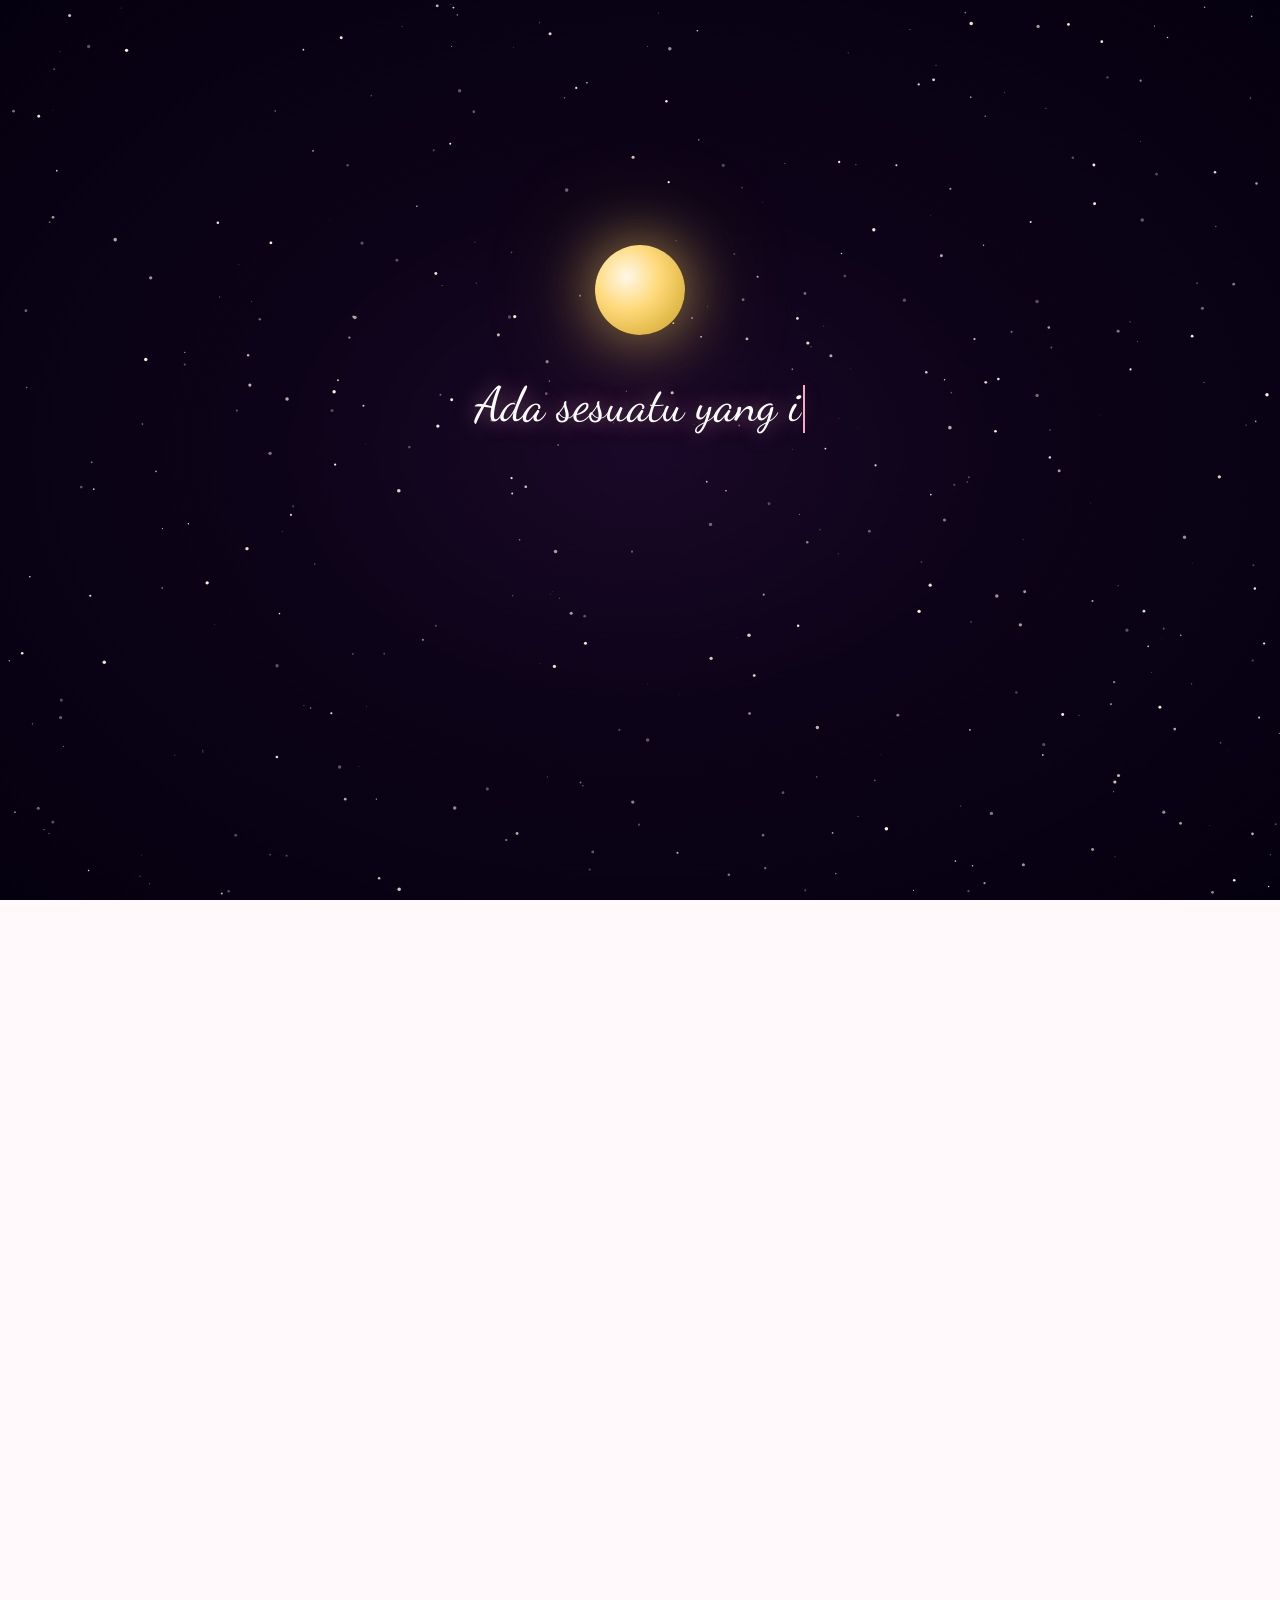
==== commit 38edb0de: "Rename index.html to (index).html" ====
--- a/(index).html
+++ b/(index).html
@@ -1,2106 +1,3840 @@
 <!DOCTYPE html>
 <html lang="id">
+
 <head>
-<meta charset="UTF-8">
-<meta name="viewport" content="width=device-width, initial-scale=1.0, maximum-scale=1.0">
-<title>Untuk Frall ❤️ — dari Liam</title>
-<link rel="preconnect" href="https://fonts.googleapis.com">
-<link rel="preconnect" href="https://fonts.gstatic.com" crossorigin>
-<link href="https://fonts.googleapis.com/css2?family=Playfair+Display:ital,wght@0,400;0,600;0,700;1,400;1,600&family=Dancing+Script:wght@400;600;700&family=Nunito:wght@300;400;500;600;700&display=swap" rel="stylesheet">
-<style>
-/* ===== CONFIG & RESET ===== */
-*, *::before, *::after { margin: 0; padding: 0; box-sizing: border-box; }
-html { scroll-behavior: smooth; overflow-x: hidden; }
-body { font-family: 'Nunito', 'Georgia', serif; background: #fff9fc; color: #3d1f2e; overflow-x: hidden; cursor: default; }
-
-/* ===== CSS VARIABLES ===== */
-:root {
-  --pink: #f9a8c4;
-  --pink-light: #fde8f2;
-  --pink-dark: #e06990;
-  --pink-deep: #c94878;
-  --rose-gold: #c9856a;
-  --rose-light: #f5d5c8;
-  --lavender: #c5b4ec;
-  --lavender-light: #f0ecff;
-  --purple: #9b6dda;
-  --purple-dark: #7651b8;
-  --champagne: #dcc078;
-  --gold: #c9a84c;
-  --warm-white: #fff9fc;
-  --cream: #fff3f8;
-  --dark: #2a1020;
-  --dark2: #3d1f2e;
-  --text: #4a2535;
-  --text-soft: #8a6578;
-  --glass: rgba(255,249,252,0.75);
-  --glass-dark: rgba(42,16,32,0.65);
-  --shadow-pink: 0 8px 40px rgba(249,168,196,0.35);
-  --shadow-purple: 0 8px 40px rgba(155,109,218,0.3);
-  --shadow-soft: 0 4px 30px rgba(74,37,53,0.12);
-  --shadow-card: 0 8px 32px rgba(74,37,53,0.08);
-  --radius: 20px;
-  --radius-lg: 32px;
-  --radius-xl: 48px;
-}
-
-/* ===== SCROLLBAR ===== */
-::-webkit-scrollbar { width: 6px; }
-::-webkit-scrollbar-track { background: var(--pink-light); }
-::-webkit-scrollbar-thumb { background: linear-gradient(var(--pink), var(--lavender)); border-radius: 999px; }
-
-/* ===== AURORA BACKGROUND ===== */
-.aurora-bg {
-  position: fixed; inset: 0; z-index: -1; pointer-events: none;
-  background: linear-gradient(135deg, #fff0f7 0%, #fff9fc 25%, #f5eeff 50%, #fff0f7 75%, #fff9f3 100%);
-}
-.aurora-bg::before {
-  content: ''; position: absolute; inset: 0;
-  background: radial-gradient(ellipse 80% 60% at 20% 20%, rgba(249,168,196,0.25) 0%, transparent 60%),
-              radial-gradient(ellipse 60% 80% at 80% 80%, rgba(197,180,236,0.25) 0%, transparent 60%),
-              radial-gradient(ellipse 70% 50% at 50% 50%, rgba(220,192,120,0.12) 0%, transparent 70%);
-  animation: auroraShift 12s ease-in-out infinite alternate;
-}
-@keyframes auroraShift {
-  0% { opacity: 0.6; transform: scale(1) rotate(0deg); }
-  100% { opacity: 1; transform: scale(1.05) rotate(2deg); }
-}
-
-/* ===== SPLASH SCREEN ===== */
-#splash {
-  position: fixed; inset: 0; z-index: 9999;
-  background: radial-gradient(ellipse at center, #1a0828 0%, #0d0318 40%, #050010 100%);
-  display: flex; flex-direction: column; align-items: center; justify-content: center;
-  transition: opacity 1.2s ease, visibility 1.2s ease;
-}
-#splash.hidden { opacity: 0; visibility: hidden; pointer-events: none; }
-#splash-canvas { position: absolute; inset: 0; }
-.splash-content { position: relative; z-index: 10; text-align: center; padding: 2rem; }
-.splash-moon {
-  width: 90px; height: 90px; border-radius: 50%; margin: 0 auto 2rem;
-  background: radial-gradient(circle at 35% 35%, #fff8e8, #ffd97a 40%, #c9a020 100%);
-  box-shadow: 0 0 60px rgba(255,220,100,0.6), 0 0 120px rgba(255,200,80,0.3);
-  animation: moonGlow 3s ease-in-out infinite alternate;
-}
-@keyframes moonGlow {
-  0% { box-shadow: 0 0 60px rgba(255,220,100,0.6), 0 0 120px rgba(255,200,80,0.3); }
-  100% { box-shadow: 0 0 80px rgba(255,230,120,0.8), 0 0 160px rgba(255,210,100,0.4); }
-}
-.splash-typed {
-  font-family: 'Dancing Script', cursive; font-size: clamp(1.8rem, 5vw, 3rem);
-  color: #fff; line-height: 1.6; min-height: 4em; text-shadow: 0 0 20px rgba(255,180,200,0.5);
-}
-.splash-typed .cursor { display: inline-block; width: 2px; height: 1em; background: #f9a8c4; animation: blink 0.7s step-end infinite; vertical-align: text-bottom; margin-left: 2px; }
-@keyframes blink { 0%,100%{opacity:1} 50%{opacity:0} }
-.splash-btn {
-  margin-top: 2.5rem; padding: 1rem 2.5rem;
-  background: linear-gradient(135deg, var(--pink), var(--lavender));
-  border: none; border-radius: 999px; color: #fff;
-  font-family: 'Nunito', sans-serif; font-size: 1.1rem; font-weight: 700;
-  cursor: pointer; opacity: 0; transition: opacity 0.5s, transform 0.3s, box-shadow 0.3s;
-  box-shadow: 0 8px 30px rgba(249,168,196,0.5); letter-spacing: 0.5px;
-}
-.splash-btn.visible { opacity: 1; }
-.splash-btn:hover { transform: translateY(-3px) scale(1.05); box-shadow: 0 12px 40px rgba(249,168,196,0.7); }
-.splash-hearts { position: absolute; inset: 0; pointer-events: none; overflow: hidden; }
-.splash-heart { position: absolute; font-size: 1.5rem; animation: floatHeart linear infinite; opacity: 0; }
-@keyframes floatHeart {
-  0% { transform: translateY(100vh) scale(0); opacity: 0; }
-  10% { opacity: 0.7; }
-  90% { opacity: 0.4; }
-  100% { transform: translateY(-20vh) scale(1.2) rotate(20deg); opacity: 0; }
-}
-
-/* ===== NAV ===== */
-#nav {
-  position: fixed; top: 1.2rem; left: 50%; transform: translateX(-50%);
-  z-index: 1000; opacity: 0; transition: opacity 0.5s;
-}
-#nav.visible { opacity: 1; }
-.nav-pill {
-  background: var(--glass); backdrop-filter: blur(20px);
-  border: 1px solid rgba(249,168,196,0.3); border-radius: 999px;
-  padding: 0.6rem 1.2rem; display: flex; gap: 0.3rem; align-items: center;
-  box-shadow: var(--shadow-soft);
-}
-.nav-dot {
-  width: 8px; height: 8px; border-radius: 50%;
-  background: var(--pink-light); cursor: pointer; transition: all 0.3s;
-  border: 1.5px solid transparent;
-}
-.nav-dot:hover, .nav-dot.active { background: var(--pink-dark); transform: scale(1.3); border-color: var(--pink); }
-.nav-logo {
-  font-family: 'Dancing Script', cursive; font-size: 1.1rem;
-  color: var(--pink-dark); padding: 0 0.8rem 0 0.5rem; font-weight: 700;
-}
-
-/* ===== MAIN CONTENT ===== */
-#main { opacity: 0; transition: opacity 0.8s ease; }
-#main.visible { opacity: 1; }
-section { min-height: 80vh; padding: 5rem 1.5rem; position: relative; }
-.section-inner { max-width: 1100px; margin: 0 auto; }
-
-/* ===== SECTION LABELS ===== */
-.section-tag {
-  display: inline-flex; align-items: center; gap: 0.5rem;
-  background: linear-gradient(135deg, var(--pink-light), var(--lavender-light));
-  border: 1px solid rgba(249,168,196,0.4); border-radius: 999px;
-  padding: 0.4rem 1rem; font-size: 0.8rem; font-weight: 700;
-  color: var(--purple); letter-spacing: 1px; text-transform: uppercase;
-  margin-bottom: 1rem;
-}
-.section-title {
-  font-family: 'Playfair Display', serif; font-size: clamp(2rem, 5vw, 3.5rem);
-  color: var(--dark2); line-height: 1.2; margin-bottom: 1rem;
-}
-.section-title em { font-style: italic; color: var(--pink-dark); }
-.section-sub { color: var(--text-soft); font-size: 1.05rem; line-height: 1.8; max-width: 600px; }
-
-/* ===== HERO ===== */
-#hero {
-  min-height: 100vh; display: flex; align-items: center; justify-content: center;
-  text-align: center; padding: 6rem 1.5rem; overflow: hidden;
-}
-.hero-bg-hearts { position: absolute; inset: 0; pointer-events: none; overflow: hidden; }
-.hero-heart { position: absolute; font-size: 1.2rem; animation: heroHeart linear infinite; opacity: 0; }
-@keyframes heroHeart {
-  0% { transform: translateY(100%) scale(0.5) rotate(0deg); opacity: 0; }
-  15% { opacity: 0.6; }
-  85% { opacity: 0.3; }
-  100% { transform: translateY(-20%) scale(1) rotate(30deg); opacity: 0; }
-}
-.hero-badge {
-  display: inline-block; background: linear-gradient(135deg, var(--champagne), var(--gold));
-  color: #fff; border-radius: 999px; padding: 0.4rem 1.2rem;
-  font-size: 0.85rem; font-weight: 700; letter-spacing: 1.5px; text-transform: uppercase;
-  margin-bottom: 1.5rem; box-shadow: 0 4px 20px rgba(201,160,76,0.4);
-  animation: pulse 2s ease-in-out infinite;
-}
-@keyframes pulse { 0%,100%{transform:scale(1)} 50%{transform:scale(1.03)} }
-.hero-title {
-  font-family: 'Playfair Display', serif;
-  font-size: clamp(3rem, 10vw, 7rem); font-weight: 700;
-  background: linear-gradient(135deg, var(--pink-dark), var(--purple-dark), var(--pink-dark));
-  -webkit-background-clip: text; -webkit-text-fill-color: transparent; background-clip: text;
-  line-height: 1.1; margin-bottom: 1.5rem; background-size: 200% 200%;
-  animation: gradShift 5s ease-in-out infinite alternate;
-}
-@keyframes gradShift { 0%{background-position:0% 50%} 100%{background-position:100% 50%} }
-.hero-sub {
-  font-family: 'Playfair Display', serif; font-style: italic;
-  font-size: clamp(1rem, 3vw, 1.4rem); color: var(--text-soft);
-  max-width: 600px; margin: 0 auto 2.5rem; line-height: 1.8;
-}
-.hero-date-pill {
-  display: inline-flex; align-items: center; gap: 0.5rem;
-  background: var(--glass); backdrop-filter: blur(10px);
-  border: 1px solid rgba(249,168,196,0.3); border-radius: 999px;
-  padding: 0.7rem 1.5rem; font-size: 0.95rem; color: var(--text);
-  box-shadow: var(--shadow-soft);
-}
-.hero-scroll {
-  position: absolute; bottom: 2rem; left: 50%; transform: translateX(-50%);
-  display: flex; flex-direction: column; align-items: center; gap: 0.4rem;
-  color: var(--text-soft); font-size: 0.8rem;
-}
-.scroll-arrow { width: 2px; height: 40px; background: linear-gradient(var(--pink), transparent); margin: 0 auto; }
-
-/* ===== LOVE LETTER ===== */
-#love-letter { padding: 5rem 1.5rem; }
-.letter-wrapper { max-width: 700px; margin: 0 auto; text-align: center; }
-.envelope-scene {
-  perspective: 1200px; cursor: pointer; display: inline-block;
-  margin-bottom: 3rem; user-select: none;
-}
-.envelope-3d {
-  width: min(380px, 90vw); position: relative;
-  transform-style: preserve-3d; transition: transform 0.6s ease;
-}
-.envelope-3d:hover { transform: rotateX(-5deg) rotateY(5deg) scale(1.03); }
-.envelope-body {
-  width: 100%; aspect-ratio: 5/3.2;
-  background: linear-gradient(150deg, #ffe4ee 0%, #ffd6e8 50%, #fce8f8 100%);
-  border-radius: 12px; position: relative;
-  box-shadow: 0 20px 60px rgba(249,168,196,0.4), 0 8px 30px rgba(155,109,218,0.15);
-  overflow: hidden;
-}
-.envelope-flap {
-  position: absolute; top: 0; left: 0; right: 0; height: 50%;
-  background: linear-gradient(160deg, #f9b8d4 0%, #e8a0c8 100%);
-  clip-path: polygon(0 0, 50% 70%, 100% 0);
-  transform-origin: top center; transition: transform 0.7s cubic-bezier(.4,0,.2,1);
-  z-index: 2;
-}
-.envelope-flap.open { transform: rotateX(180deg); }
-.envelope-lines {
-  position: absolute; bottom: 15%; left: 50%; transform: translateX(-50%);
-  display: flex; flex-direction: column; gap: 6px; width: 55%;
-}
-.envelope-line { height: 2px; background: rgba(249,168,196,0.5); border-radius: 999px; }
-.envelope-seal {
-  position: absolute; top: 45%; left: 50%; transform: translate(-50%, -50%);
-  width: 52px; height: 52px; border-radius: 50%;
-  background: linear-gradient(135deg, var(--pink-dark), var(--purple));
-  display: flex; align-items: center; justify-content: center;
-  font-size: 1.4rem; box-shadow: 0 4px 20px rgba(155,109,218,0.4);
-  z-index: 3; transition: transform 0.4s, opacity 0.4s;
-}
-.envelope-seal.open { transform: translate(-50%,-50%) scale(0); opacity: 0; }
-.envelope-hint {
-  display: flex; align-items: center; justify-content: center; gap: 0.5rem;
-  color: var(--text-soft); font-size: 0.9rem; margin-top: 1rem;
-  animation: nudge 2s ease-in-out infinite;
-}
-@keyframes nudge { 0%,100%{transform:translateY(0)} 50%{transform:translateY(-4px)} }
-.letter-paper {
-  max-width: 600px; margin: 0 auto;
-  background: linear-gradient(160deg, #fffaf8 0%, #fff9fc 100%);
-  border-radius: var(--radius); padding: 3rem 2.5rem;
-  box-shadow: var(--shadow-card);
-  border: 1px solid rgba(249,168,196,0.2);
-  display: none; text-align: left; position: relative; overflow: hidden;
-}
-.letter-paper::before {
-  content: ''; position: absolute; top: -50%; left: -50%; width: 200%; height: 200%;
-  background: radial-gradient(ellipse at 30% 20%, rgba(249,168,196,0.08) 0%, transparent 60%);
-  pointer-events: none;
-}
-.letter-paper.open { display: block; animation: letterReveal 0.8s ease forwards; }
-@keyframes letterReveal {
-  0% { opacity: 0; transform: translateY(20px) scale(0.98); }
-  100% { opacity: 1; transform: translateY(0) scale(1); }
-}
-.letter-header {
-  font-family: 'Dancing Script', cursive; font-size: 1.6rem;
-  color: var(--pink-dark); margin-bottom: 1.5rem; text-align: center;
-}
-.letter-date {
-  font-size: 0.85rem; color: var(--text-soft); text-align: right; margin-bottom: 2rem;
-  font-style: italic;
-}
-.letter-body {
-  font-family: 'Playfair Display', serif; font-size: 1.05rem;
-  color: var(--text); line-height: 2; font-style: italic;
-}
-.letter-body p { margin-bottom: 1.4rem; }
-.letter-sig {
-  font-family: 'Dancing Script', cursive; font-size: 1.8rem;
-  color: var(--pink-dark); text-align: right; margin-top: 2rem;
-}
-.letter-decoration { position: absolute; font-size: 3rem; opacity: 0.07; }
-.letter-decoration:nth-child(1) { top: 10px; right: 20px; transform: rotate(20deg); }
-.letter-decoration:nth-child(2) { bottom: 10px; left: 20px; transform: rotate(-20deg); }
-
-/* ===== STORY TIMELINE ===== */
-#story { padding: 5rem 1.5rem; }
-.timeline { position: relative; padding-left: 40px; max-width: 700px; margin: 3rem auto 0; }
-.timeline::before {
-  content: ''; position: absolute; left: 16px; top: 0; bottom: 0; width: 2px;
-  background: linear-gradient(var(--pink), var(--lavender), var(--purple));
-  border-radius: 999px;
-}
-.timeline-item {
-  position: relative; margin-bottom: 3rem; opacity: 0;
-  transform: translateX(-20px); transition: all 0.6s ease;
-}
-.timeline-item.revealed { opacity: 1; transform: translateX(0); }
-.timeline-dot {
-  position: absolute; left: -32px; top: 6px; width: 18px; height: 18px;
-  border-radius: 50%; background: linear-gradient(var(--pink), var(--lavender));
-  box-shadow: 0 0 0 4px var(--pink-light), 0 0 12px rgba(249,168,196,0.5);
-  display: flex; align-items: center; justify-content: center; font-size: 0.6rem;
-}
-.timeline-card {
-  background: var(--glass); backdrop-filter: blur(10px);
-  border: 1px solid rgba(249,168,196,0.25); border-radius: var(--radius);
-  padding: 1.5rem; box-shadow: var(--shadow-card);
-}
-.timeline-emoji { font-size: 1.5rem; margin-bottom: 0.5rem; }
-.timeline-title { font-family: 'Playfair Display', serif; font-size: 1.15rem; color: var(--dark2); margin-bottom: 0.4rem; }
-.timeline-text { color: var(--text-soft); font-size: 0.95rem; line-height: 1.7; }
-
-/* ===== GALLERY ===== */
-#gallery { padding: 5rem 1.5rem; }
-.gallery-container {
-  position: relative; max-width: 800px; margin: 2rem auto 0;
-  border-radius: var(--radius-lg); overflow: hidden;
-  box-shadow: 0 20px 60px rgba(74,37,53,0.15);
-}
-.gallery-track { display: flex; transition: transform 0.5s cubic-bezier(.4,0,.2,1); cursor: grab; }
-.gallery-track:active { cursor: grabbing; }
-.gallery-slide {
-  min-width: 100%; aspect-ratio: 16/9; position: relative;
-  background: linear-gradient(135deg, var(--pink-light), var(--lavender-light));
-  display: flex; flex-direction: column; align-items: center; justify-content: center;
-  flex-shrink: 0;
-}
-.gallery-photo-placeholder {
-  width: 100%; height: 100%; display: flex; flex-direction: column;
-  align-items: center; justify-content: center; gap: 1rem; padding: 2rem;
-}
-.gallery-icon { font-size: 4rem; opacity: 0.5; }
-.gallery-caption {
-  position: absolute; bottom: 0; left: 0; right: 0;
-  background: linear-gradient(transparent, rgba(42,16,32,0.8));
-  padding: 2rem 1.5rem 1.5rem; color: #fff;
-  font-family: 'Playfair Display', serif; font-style: italic;
-}
-.gallery-caption p { font-size: 0.9rem; opacity: 0.85; }
-.gallery-nav-btn {
-  position: absolute; top: 50%; transform: translateY(-50%);
-  width: 44px; height: 44px; border-radius: 50%; background: var(--glass);
-  backdrop-filter: blur(10px); border: 1px solid rgba(255,255,255,0.3);
-  cursor: pointer; font-size: 1.2rem; display: flex; align-items: center;
-  justify-content: center; transition: all 0.3s; z-index: 10;
-}
-.gallery-nav-btn:hover { background: var(--pink); color: #fff; transform: translateY(-50%) scale(1.1); }
-.gallery-prev { left: 1rem; }
-.gallery-next { right: 1rem; }
-.gallery-dots { display: flex; justify-content: center; gap: 8px; margin-top: 1.5rem; }
-.gallery-dot { width: 8px; height: 8px; border-radius: 999px; background: var(--pink-light); cursor: pointer; transition: all 0.3s; }
-.gallery-dot.active { background: var(--pink-dark); width: 24px; }
-
-/* ===== LOVE COUNTER ===== */
-#counter { padding: 5rem 1.5rem; }
-.counter-box {
-  max-width: 800px; margin: 2rem auto;
-  background: linear-gradient(135deg, #1a0828, #2d1040, #1a0520);
-  border-radius: var(--radius-xl); padding: 3.5rem 2rem; text-align: center;
-  box-shadow: 0 30px 80px rgba(42,16,32,0.4), inset 0 0 80px rgba(249,168,196,0.05);
-  position: relative; overflow: hidden;
-}
-.counter-box::before {
-  content: ''; position: absolute; inset: -50%;
-  background: radial-gradient(ellipse at 30% 30%, rgba(249,168,196,0.1) 0%, transparent 60%),
-              radial-gradient(ellipse at 70% 70%, rgba(197,180,236,0.1) 0%, transparent 60%);
-  animation: counterGlow 8s ease-in-out infinite alternate;
-}
-@keyframes counterGlow { 0%{opacity:0.5;transform:rotate(0)} 100%{opacity:1;transform:rotate(5deg)} }
-.counter-title {
-  font-family: 'Dancing Script', cursive; font-size: 1.6rem;
-  color: rgba(255,255,255,0.7); margin-bottom: 2rem; position: relative;
-}
-.counter-numbers {
-  display: grid; grid-template-columns: repeat(4, 1fr);
-  gap: 1rem; position: relative; margin-bottom: 2rem;
-}
-.counter-unit { text-align: center; }
-.counter-value {
-  display: block; font-family: 'Playfair Display', serif;
-  font-size: clamp(2rem, 6vw, 4rem); font-weight: 700;
-  background: linear-gradient(135deg, var(--champagne), var(--gold), #fffae8);
-  -webkit-background-clip: text; -webkit-text-fill-color: transparent;
-  background-clip: text; line-height: 1;
-}
-.counter-label { font-size: 0.75rem; color: rgba(255,255,255,0.5); letter-spacing: 2px; text-transform: uppercase; margin-top: 0.3rem; }
-.counter-divider { color: rgba(249,168,196,0.4); font-size: 2rem; display: flex; align-items: center; }
-.counter-message {
-  font-family: 'Playfair Display', serif; font-style: italic;
-  color: rgba(255,255,255,0.7); font-size: 1.05rem; position: relative;
-}
-
-/* ===== REASONS ===== */
-#reasons { padding: 5rem 1.5rem; }
-.reasons-grid {
-  display: grid; grid-template-columns: repeat(auto-fill, minmax(220px, 1fr));
-  gap: 1rem; margin-top: 2.5rem;
-}
-.reason-card {
-  background: var(--glass); backdrop-filter: blur(12px);
-  border: 1px solid rgba(249,168,196,0.2); border-radius: var(--radius);
-  padding: 1.5rem; cursor: pointer; transition: all 0.3s ease;
-  position: relative; overflow: hidden;
-}
-.reason-card::before {
-  content: ''; position: absolute; inset: 0; opacity: 0; transition: opacity 0.3s;
-  background: linear-gradient(135deg, rgba(249,168,196,0.1), rgba(197,180,236,0.1));
-}
-.reason-card:hover { transform: translateY(-6px) scale(1.02); box-shadow: var(--shadow-pink); }
-.reason-card:hover::before { opacity: 1; }
-.reason-number {
-  font-family: 'Playfair Display', serif; font-size: 0.75rem; font-weight: 700;
-  color: var(--pink); letter-spacing: 2px; margin-bottom: 0.5rem; opacity: 0.6;
-}
-.reason-emoji { font-size: 1.6rem; margin-bottom: 0.5rem; display: block; }
-.reason-text { font-size: 0.9rem; color: var(--text); line-height: 1.6; }
-
-/* ===== JAR OF MEMORIES ===== */
-#jar { padding: 5rem 1.5rem; text-align: center; }
-.jar-container { max-width: 500px; margin: 3rem auto; position: relative; }
-.jar-svg-wrapper {
-  width: 220px; margin: 0 auto 2rem; cursor: pointer; transition: transform 0.3s;
-  filter: drop-shadow(0 20px 40px rgba(249,168,196,0.3));
-}
-.jar-svg-wrapper:hover { transform: scale(1.05) rotate(-3deg); }
-.jar-count {
-  font-family: 'Playfair Display', serif; font-size: 1.1rem;
-  color: var(--text-soft); margin-bottom: 1.5rem;
-}
-.jar-btn {
-  background: linear-gradient(135deg, var(--pink), var(--lavender));
-  border: none; border-radius: 999px; padding: 0.9rem 2.2rem;
-  color: #fff; font-family: 'Nunito', sans-serif; font-size: 1rem; font-weight: 700;
-  cursor: pointer; box-shadow: var(--shadow-pink); transition: all 0.3s;
-}
-.jar-btn:hover { transform: translateY(-3px); box-shadow: 0 12px 40px rgba(249,168,196,0.5); }
-.memory-popup {
-  position: fixed; inset: 0; z-index: 5000; display: none;
-  align-items: center; justify-content: center; padding: 2rem;
-  background: rgba(42,16,32,0.6); backdrop-filter: blur(8px);
-}
-.memory-popup.active { display: flex; }
-.memory-note {
-  background: linear-gradient(150deg, #fff8e8, #fff3f0);
-  border-radius: var(--radius); padding: 2.5rem 2rem; max-width: 420px; width: 100%;
-  position: relative; box-shadow: 0 30px 80px rgba(42,16,32,0.3);
-  animation: noteReveal 0.4s cubic-bezier(.34,1.56,.64,1);
-  border: 1px solid rgba(249,168,196,0.3);
-}
-@keyframes noteReveal {
-  0% { transform: scale(0.8) rotate(-5deg); opacity: 0; }
-  100% { transform: scale(1) rotate(0deg); opacity: 1; }
-}
-.memory-note-icon { font-size: 2rem; margin-bottom: 1rem; }
-.memory-note-text { font-family: 'Playfair Display', serif; font-style: italic; font-size: 1.05rem; color: var(--text); line-height: 1.8; margin-bottom: 1.5rem; }
-.memory-close {
-  width: 100%; background: linear-gradient(135deg, var(--pink), var(--lavender));
-  border: none; border-radius: 999px; padding: 0.8rem; color: #fff;
-  font-family: 'Nunito', sans-serif; font-weight: 700; cursor: pointer; font-size: 0.95rem;
-}
-.memory-note-num { position: absolute; top: 1rem; right: 1.2rem; font-size: 0.75rem; color: var(--text-soft); }
-
-/* ===== QUIZ ===== */
-#quiz { padding: 5rem 1.5rem; }
-.quiz-card {
-  max-width: 650px; margin: 2.5rem auto;
-  background: var(--glass); backdrop-filter: blur(12px);
-  border: 1px solid rgba(249,168,196,0.25); border-radius: var(--radius-lg);
-  padding: 2.5rem; box-shadow: var(--shadow-card);
-}
-.quiz-progress { height: 4px; background: var(--pink-light); border-radius: 999px; margin-bottom: 2rem; overflow: hidden; }
-.quiz-progress-bar { height: 100%; background: linear-gradient(90deg, var(--pink), var(--lavender)); border-radius: 999px; transition: width 0.4s ease; }
-.quiz-q-num { font-size: 0.8rem; color: var(--text-soft); letter-spacing: 2px; text-transform: uppercase; margin-bottom: 1rem; }
-.quiz-question { font-family: 'Playfair Display', serif; font-size: 1.3rem; color: var(--dark2); margin-bottom: 2rem; line-height: 1.5; }
-.quiz-options { display: flex; flex-direction: column; gap: 0.75rem; }
-.quiz-option {
-  background: var(--warm-white); border: 2px solid rgba(249,168,196,0.25);
-  border-radius: var(--radius); padding: 1rem 1.3rem; cursor: pointer;
-  font-size: 0.95rem; color: var(--text); transition: all 0.25s; text-align: left;
-  display: flex; align-items: center; gap: 0.75rem;
-}
-.quiz-option:hover { border-color: var(--pink); background: var(--pink-light); transform: translateX(4px); }
-.quiz-option.selected { border-color: var(--purple); background: var(--lavender-light); }
-.quiz-option.correct { border-color: var(--pink-dark); background: var(--pink-light); }
-.quiz-option-icon { font-size: 1.2rem; min-width: 1.5rem; }
-.quiz-result {
-  text-align: center; display: none; padding: 1rem 0;
-  animation: resultReveal 0.5s ease;
-}
-@keyframes resultReveal { 0%{opacity:0;transform:scale(0.95)} 100%{opacity:1;transform:scale(1)} }
-.quiz-result-emoji { font-size: 3rem; margin-bottom: 1rem; }
-.quiz-result-title { font-family: 'Playfair Display', serif; font-size: 1.6rem; color: var(--dark2); margin-bottom: 0.5rem; }
-.quiz-result-text { color: var(--text-soft); margin-bottom: 1.5rem; }
-.quiz-next-btn, .quiz-restart-btn {
-  background: linear-gradient(135deg, var(--pink-dark), var(--purple));
-  border: none; border-radius: 999px; padding: 0.85rem 2rem;
-  color: #fff; font-family: 'Nunito', sans-serif; font-weight: 700;
-  cursor: pointer; font-size: 0.95rem; transition: all 0.3s;
-}
-.quiz-next-btn:hover, .quiz-restart-btn:hover { transform: translateY(-2px); box-shadow: var(--shadow-pink); }
-
-/* ===== GAME ===== */
-#game { padding: 5rem 1.5rem; }
-.game-box { max-width: 550px; margin: 2.5rem auto; text-align: center; }
-#heart-canvas {
-  border-radius: var(--radius-lg); display: block; margin: 1.5rem auto;
-  box-shadow: var(--shadow-card); touch-action: none; cursor: crosshair;
-  max-width: 100%;
-}
-.game-stats {
-  display: flex; justify-content: center; gap: 2rem; margin-bottom: 1rem;
-  font-size: 0.9rem; color: var(--text-soft);
-}
-.game-stat-val {
-  font-family: 'Playfair Display', serif; font-size: 1.4rem;
-  color: var(--pink-dark); font-weight: 700;
-}
-.game-btn {
-  background: linear-gradient(135deg, var(--pink-dark), var(--purple));
-  border: none; border-radius: 999px; padding: 0.85rem 2.2rem;
-  color: #fff; font-family: 'Nunito', sans-serif; font-weight: 700;
-  cursor: pointer; font-size: 1rem; transition: all 0.3s; margin-top: 0.5rem;
-}
-.game-btn:hover { transform: translateY(-2px); box-shadow: var(--shadow-pink); }
-.game-msg { font-family: 'Playfair Display', serif; font-style: italic; font-size: 1.05rem; color: var(--text-soft); margin-top: 1rem; min-height: 2rem; }
-
-/* ===== BIRTHDAY ===== */
-#birthday { padding: 5rem 1.5rem; text-align: center; }
-.birthday-box {
-  max-width: 650px; margin: 2rem auto;
-  background: linear-gradient(135deg, #fff0f7, #f5eeff);
-  border: 2px solid rgba(249,168,196,0.3); border-radius: var(--radius-xl);
-  padding: 3.5rem 2rem; position: relative; overflow: hidden;
-}
-.birthday-box::before {
-  content: '🎂'; position: absolute; font-size: 15rem; opacity: 0.04;
-  top: 50%; left: 50%; transform: translate(-50%, -50%);
-}
-.birthday-emoji { font-size: 4rem; margin-bottom: 1rem; animation: bounceEmoji 1s ease-in-out infinite alternate; }
-@keyframes bounceEmoji { 0%{transform:translateY(0)} 100%{transform:translateY(-10px)} }
-.birthday-title { font-family: 'Dancing Script', cursive; font-size: clamp(2rem,6vw,3.5rem); color: var(--pink-dark); margin-bottom: 0.5rem; }
-.birthday-text { font-family: 'Playfair Display', serif; font-style: italic; font-size: 1.1rem; color: var(--text); line-height: 1.8; max-width: 450px; margin: 0 auto; }
-
-/* ===== MUSIC PLAYER ===== */
-#music-player {
-  position: fixed; bottom: 1.5rem; right: 1.5rem; z-index: 900;
-  opacity: 0; transform: translateY(20px); transition: all 0.5s;
-}
-#music-player.visible { opacity: 1; transform: translateY(0); }
-.music-collapsed {
-  width: 56px; height: 56px; border-radius: 50%;
-  background: linear-gradient(135deg, var(--pink-dark), var(--purple));
-  box-shadow: 0 8px 30px rgba(249,168,196,0.5); cursor: pointer;
-  display: flex; align-items: center; justify-content: center;
-  font-size: 1.5rem; transition: transform 0.3s;
-  animation: playerPulse 2s ease-in-out infinite;
-}
-@keyframes playerPulse { 0%,100%{box-shadow:0 8px 30px rgba(249,168,196,0.5)} 50%{box-shadow:0 12px 40px rgba(249,168,196,0.7)} }
-.music-collapsed:hover { transform: scale(1.1); }
-.music-expanded {
-  background: var(--glass); backdrop-filter: blur(20px);
-  border: 1px solid rgba(249,168,196,0.25); border-radius: var(--radius-lg);
-  padding: 1.2rem; width: 240px;
-  box-shadow: 0 20px 60px rgba(42,16,32,0.2); display: none;
-}
-.music-expanded.open { display: block; }
-.music-disc {
-  width: 70px; height: 70px; border-radius: 50%; margin: 0 auto 0.8rem;
-  background: radial-gradient(circle at 35%, #ffd6e8, #c9856a, #281320);
-  box-shadow: 0 4px 20px rgba(201,133,106,0.4); position: relative;
-  display: flex; align-items: center; justify-content: center;
-}
-.music-disc.playing { animation: spin 4s linear infinite; }
-@keyframes spin { to { transform: rotate(360deg); } }
-.music-disc-center { width: 18px; height: 18px; border-radius: 50%; background: #fff9fc; position: absolute; }
-.music-title { text-align: center; font-size: 0.8rem; color: var(--text); font-weight: 600; margin-bottom: 0.3rem; }
-.music-artist { text-align: center; font-size: 0.72rem; color: var(--text-soft); margin-bottom: 0.8rem; }
-.music-progress-bar { height: 3px; background: var(--pink-light); border-radius: 999px; overflow: hidden; margin-bottom: 0.8rem; cursor: pointer; }
-.music-progress-fill { height: 100%; background: linear-gradient(90deg, var(--pink), var(--lavender)); width: 0%; transition: width 0.3s; }
-.music-controls { display: flex; align-items: center; justify-content: center; gap: 0.8rem; }
-.music-btn { background: none; border: none; font-size: 1.1rem; cursor: pointer; color: var(--text); transition: transform 0.2s; padding: 0.3rem; }
-.music-btn:hover { transform: scale(1.2); color: var(--pink-dark); }
-.music-play-btn { font-size: 1.6rem; color: var(--pink-dark); }
-.music-note-msg { font-size: 0.7rem; color: var(--text-soft); text-align: center; margin-top: 0.6rem; font-style: italic; }
-
-/* ===== LOVE MESSAGES ===== */
-#messages { padding: 5rem 1.5rem; text-align: center; }
-.message-display {
-  max-width: 600px; margin: 2rem auto;
-  background: var(--glass); backdrop-filter: blur(12px);
-  border: 1px solid rgba(249,168,196,0.25); border-radius: var(--radius-xl);
-  padding: 3rem 2rem; min-height: 180px;
-  display: flex; flex-direction: column; align-items: center; justify-content: center;
-  box-shadow: var(--shadow-card);
-}
-.message-text {
-  font-family: 'Playfair Display', serif; font-style: italic;
-  font-size: clamp(1rem, 3vw, 1.3rem); color: var(--dark2); line-height: 1.7;
-  transition: all 0.4s ease; text-align: center;
-}
-.message-text.fade { opacity: 0; transform: translateY(10px); }
-.message-count { font-size: 0.8rem; color: var(--text-soft); margin-top: 1rem; }
-.msg-btn {
-  margin-top: 1.5rem; background: linear-gradient(135deg, var(--pink-dark), var(--purple));
-  border: none; border-radius: 999px; padding: 1rem 2.5rem;
-  color: #fff; font-family: 'Nunito', sans-serif; font-weight: 700;
-  font-size: 1.05rem; cursor: pointer; box-shadow: var(--shadow-pink);
-  transition: all 0.3s; display: flex; align-items: center; gap: 0.5rem; margin: 1.5rem auto 0;
-}
-.msg-btn:hover { transform: translateY(-3px); box-shadow: 0 12px 40px rgba(249,168,196,0.5); }
-
-/* ===== WALL OF REASONS ===== */
-#wall { padding: 5rem 1.5rem; }
-.sticky-wall {
-  display: grid; grid-template-columns: repeat(auto-fill, minmax(180px, 1fr));
-  gap: 1.2rem; margin-top: 2.5rem; max-width: 1000px; margin-left: auto; margin-right: auto;
-}
-.sticky-note {
-  border-radius: 4px; padding: 1.2rem;
-  font-family: 'Dancing Script', cursive; font-size: 1rem; line-height: 1.5;
-  box-shadow: 4px 4px 20px rgba(74,37,53,0.12);
-  cursor: pointer; transition: all 0.3s;
-  position: relative; min-height: 120px; display: flex; align-items: flex-start;
-}
-.sticky-note:hover { transform: rotate(0deg) scale(1.05) translateY(-4px); box-shadow: 8px 8px 30px rgba(74,37,53,0.2); z-index: 10; }
-.sticky-pin { position: absolute; top: -8px; left: 50%; transform: translateX(-50%); font-size: 1.1rem; }
-
-/* ===== LOVE METER ===== */
-#love-meter { padding: 5rem 1.5rem; text-align: center; }
-.meter-container { max-width: 500px; margin: 2.5rem auto; }
-.meter-bar-outer {
-  height: 24px; background: var(--pink-light); border-radius: 999px;
-  overflow: hidden; position: relative; box-shadow: inset 0 2px 8px rgba(74,37,53,0.1);
-  margin-bottom: 1.5rem;
-}
-.meter-bar-inner {
-  height: 100%; width: 0; border-radius: 999px;
-  background: linear-gradient(90deg, var(--pink), var(--lavender), var(--purple));
-  transition: width 0.6s ease; position: relative;
-}
-.meter-bar-glow { position: absolute; inset: 0; background: linear-gradient(90deg, transparent, rgba(255,255,255,0.4)); }
-.meter-value { font-family: 'Playfair Display', serif; font-size: 3rem; color: var(--pink-dark); font-weight: 700; min-height: 3.5rem; }
-.meter-label { font-size: 0.9rem; color: var(--text-soft); margin-bottom: 0.5rem; }
-.meter-msg { font-family: 'Playfair Display', serif; font-style: italic; color: var(--text); font-size: 1.1rem; min-height: 2rem; }
-.meter-btn {
-  background: linear-gradient(135deg, var(--pink-dark), var(--purple));
-  border: none; border-radius: 999px; padding: 0.85rem 2.2rem;
-  color: #fff; font-family: 'Nunito', sans-serif; font-weight: 700;
-  cursor: pointer; font-size: 0.95rem; transition: all 0.3s; margin-top: 1.5rem;
-}
-.meter-btn:hover { transform: translateY(-2px); box-shadow: var(--shadow-pink); }
-
-/* ===== EASTER EGG OVERLAY ===== */
-#easter-egg-overlay {
-  position: fixed; inset: 0; z-index: 8000;
-  display: none; align-items: center; justify-content: center;
-  background: rgba(42,16,32,0.85); backdrop-filter: blur(12px);
-  flex-direction: column; gap: 1rem;
-}
-#easter-egg-overlay.active { display: flex; animation: overlayReveal 0.4s ease; }
-@keyframes overlayReveal { 0%{opacity:0} 100%{opacity:1} }
-.easter-popup {
-  background: linear-gradient(135deg, #ffe4ee, #f5eeff);
-  border-radius: var(--radius-xl); padding: 3rem 2.5rem;
-  max-width: 420px; width: 90%; text-align: center;
-  box-shadow: 0 30px 80px rgba(42,16,32,0.4);
-  animation: easterReveal 0.5s cubic-bezier(.34,1.56,.64,1);
-}
-@keyframes easterReveal { 0%{transform:scale(0.5) rotate(-10deg);opacity:0} 100%{transform:scale(1) rotate(0deg);opacity:1} }
-.easter-icon { font-size: 4rem; display: block; margin-bottom: 1rem; }
-.easter-title { font-family: 'Dancing Script', cursive; font-size: 2.5rem; color: var(--pink-dark); margin-bottom: 0.5rem; }
-.easter-text { font-family: 'Playfair Display', serif; font-style: italic; color: var(--text); line-height: 1.7; margin-bottom: 1.5rem; }
-.easter-close {
-  background: linear-gradient(135deg, var(--pink-dark), var(--purple));
-  border: none; border-radius: 999px; padding: 0.8rem 2rem;
-  color: #fff; font-family: 'Nunito', sans-serif; font-weight: 700; cursor: pointer;
-}
-#easter-hint {
-  position: fixed; bottom: 6rem; left: 50%; transform: translateX(-50%);
-  font-size: 0.75rem; color: rgba(255,255,255,0.3);
-  pointer-events: none; z-index: 800; white-space: nowrap;
-  opacity: 0; transition: opacity 0.5s;
-}
-#easter-hint.visible { opacity: 1; }
-#easter-key-display {
-  position: fixed; top: 5rem; right: 1rem; z-index: 800;
-  font-size: 0.7rem; color: rgba(74,37,53,0.3);
-  letter-spacing: 2px; text-transform: uppercase;
-  font-family: monospace; opacity: 0; transition: opacity 0.3s;
-}
-
-/* ===== FINAL ENDING ===== */
-#ending {
-  min-height: 100vh; display: flex; flex-direction: column;
-  align-items: center; justify-content: center; text-align: center;
-  padding: 5rem 1.5rem; position: relative; overflow: hidden;
-}
-.ending-glow {
-  position: absolute; inset: 0; pointer-events: none;
-  background: radial-gradient(ellipse at center, rgba(249,168,196,0.15) 0%, transparent 70%);
-  animation: endingGlow 4s ease-in-out infinite alternate;
-}
-@keyframes endingGlow { 0%{opacity:0.5;transform:scale(0.9)} 100%{opacity:1;transform:scale(1.1)} }
-.ending-pre { font-size: 0.9rem; color: var(--text-soft); letter-spacing: 2px; text-transform: uppercase; margin-bottom: 2rem; }
-.ending-title {
-  font-family: 'Playfair Display', serif; font-size: clamp(2.2rem, 7vw, 5rem);
-  color: var(--dark2); line-height: 1.2; margin-bottom: 1rem;
-}
-.ending-title em { color: var(--pink-dark); font-style: italic; }
-.ending-lines { font-family: 'Playfair Display', serif; font-style: italic; font-size: clamp(1rem, 2.5vw, 1.3rem); color: var(--text-soft); margin: 2rem 0; line-height: 2.4; }
-.ending-typed {
-  font-family: 'Dancing Script', cursive; font-size: clamp(1.4rem, 4vw, 2.2rem);
-  color: var(--pink-dark); margin: 1.5rem 0 3rem; min-height: 2.5em;
-}
-.hug-btn {
-  background: linear-gradient(135deg, var(--pink), var(--lavender), var(--purple));
-  border: none; border-radius: 999px; padding: 1.2rem 3rem;
-  color: #fff; font-family: 'Nunito', sans-serif; font-weight: 700;
-  font-size: 1.15rem; cursor: pointer; box-shadow: 0 12px 40px rgba(249,168,196,0.5);
-  transition: all 0.3s; background-size: 200% 200%; animation: gradShift 3s ease-in-out infinite alternate;
-}
-.hug-btn:hover { transform: scale(1.06) translateY(-3px); box-shadow: 0 20px 60px rgba(249,168,196,0.7); }
-.ending-footer {
-  margin-top: 5rem; font-family: 'Dancing Script', cursive;
-  font-size: 1.2rem; color: var(--text-soft);
-}
-
-/* ===== CONFETTI CANVAS ===== */
-#confetti-canvas {
-  position: fixed; inset: 0; z-index: 7000; pointer-events: none;
-  display: none;
-}
-
-/* ===== HUG OVERLAY ===== */
-#hug-overlay {
-  position: fixed; inset: 0; z-index: 8000; display: none;
-  background: rgba(42,16,32,0.6); backdrop-filter: blur(8px);
-  align-items: center; justify-content: center; flex-direction: column;
-}
-#hug-overlay.active { display: flex; animation: overlayReveal 0.4s ease; }
-#hug-overlay canvas { position: absolute; inset: 0; pointer-events: none; }
-.hug-card {
-  background: linear-gradient(150deg, #fff0f7, #f5eeff);
-  border-radius: var(--radius-xl); padding: 3rem 2.5rem; max-width: 420px;
-  width: 90%; text-align: center; position: relative; z-index: 10;
-  box-shadow: 0 30px 80px rgba(42,16,32,0.4);
-  animation: easterReveal 0.5s cubic-bezier(.34,1.56,.64,1);
-}
-.hug-card-icon { font-size: 5rem; display: block; margin-bottom: 1rem; animation: hugBounce 0.5s ease-in-out infinite alternate; }
-@keyframes hugBounce { 0%{transform:scale(1)} 100%{transform:scale(1.1)} }
-.hug-card-title { font-family: 'Dancing Script', cursive; font-size: 2.5rem; color: var(--pink-dark); margin-bottom: 0.5rem; }
-.hug-card-text { font-family: 'Playfair Display', serif; font-style: italic; color: var(--text); line-height: 1.7; margin-bottom: 1.5rem; }
-.hug-close { background: linear-gradient(135deg, var(--pink-dark), var(--purple)); border: none; border-radius: 999px; padding: 0.8rem 2rem; color: #fff; font-family: 'Nunito', sans-serif; font-weight: 700; cursor: pointer; }
-
-/* ===== REVEAL ANIMATIONS ===== */
-.reveal { opacity: 0; transform: translateY(30px); transition: opacity 0.7s ease, transform 0.7s ease; }
-.reveal.revealed { opacity: 1; transform: translateY(0); }
-.reveal-left { opacity: 0; transform: translateX(-30px); transition: opacity 0.7s ease, transform 0.7s ease; }
-.reveal-left.revealed { opacity: 1; transform: translateX(0); }
-.reveal-right { opacity: 0; transform: translateX(30px); transition: opacity 0.7s ease, transform 0.7s ease; }
-.reveal-right.revealed { opacity: 1; transform: translateX(0); }
-
-/* ===== RESPONSIVE ===== */
-@media (max-width: 768px) {
-  .counter-numbers { grid-template-columns: repeat(2, 1fr); }
-  .counter-divider { display: none; }
-  .reasons-grid { grid-template-columns: repeat(auto-fill, minmax(160px, 1fr)); }
-  .sticky-wall { grid-template-columns: repeat(auto-fill, minmax(140px, 1fr)); }
-  .letter-paper { padding: 2rem 1.5rem; }
-  .music-expanded { width: 200px; }
-  #nav { display: none; }
-}
-@media (max-width: 480px) {
-  section { padding: 4rem 1rem; }
-  .counter-numbers { grid-template-columns: repeat(2, 1fr); }
-}
-
-/* ===== UTILITIES ===== */
-.text-center { text-align: center; }
-.mt-1 { margin-top: 1rem; }
-.mt-2 { margin-top: 2rem; }
-.flex-center { display: flex; align-items: center; justify-content: center; }
-.shimmer {
-  background: linear-gradient(90deg, transparent, rgba(255,255,255,0.4), transparent);
-  background-size: 200% 100%; animation: shimmer 2s infinite;
-}
-@keyframes shimmer { 0%{background-position:-200% 0} 100%{background-position:200% 0} }
-
-/* Light burst transition */
-#light-burst {
-  position: fixed; inset: 0; z-index: 10000;
-  background: radial-gradient(circle at center, #fff9fc, var(--pink-light), transparent);
-  opacity: 0; pointer-events: none;
-  transition: opacity 0.4s ease;
-}
-#light-burst.flash { opacity: 1; }
-</style>
+    <meta charset="UTF-8">
+    <meta name="viewport" content="width=device-width, initial-scale=1.0, maximum-scale=1.0">
+    <title>Untuk Frall ❤️ — dari Liam</title>
+    <link rel="preconnect" href="https://fonts.googleapis.com">
+    <link rel="preconnect" href="https://fonts.gstatic.com" crossorigin>
+    <link href="https://fonts.googleapis.com/css2?family=Playfair+Display:ital,wght@0,400;0,600;0,700;1,400;1,600&family=Dancing+Script:wght@400;600;700&family=Nunito:wght@300;400;500;600;700&display=swap" rel="stylesheet">
+    <style>
+        /* =============================================================
+   RESET & BASE
+   ============================================================= */
+        
+        *,
+        *::before,
+        *::after {
+            margin: 0;
+            padding: 0;
+            box-sizing: border-box;
+        }
+        
+        html {
+            scroll-behavior: smooth;
+            overflow-x: hidden;
+        }
+        
+        body {
+            font-family: 'Nunito', Georgia, serif;
+            background: #fff9fc;
+            color: #3d1f2e;
+            overflow-x: hidden;
+            cursor: default;
+        }
+        /* =============================================================
+   CSS VARIABLES
+   ============================================================= */
+        
+         :root {
+            --pink: #f9a8c4;
+            --pink-light: #fde8f2;
+            --pink-dark: #e06990;
+            --pink-deep: #c94878;
+            --rose-gold: #c9856a;
+            --rose-light: #f5d5c8;
+            --lavender: #c5b4ec;
+            --lavender-light: #f0ecff;
+            --purple: #9b6dda;
+            --purple-dark: #7651b8;
+            --champagne: #dcc078;
+            --gold: #c9a84c;
+            --warm-white: #fff9fc;
+            --cream: #fff3f8;
+            --dark: #2a1020;
+            --dark2: #3d1f2e;
+            --text: #4a2535;
+            --text-soft: #8a6578;
+            --glass: rgba(255, 249, 252, 0.75);
+            --glass-dark: rgba(42, 16, 32, 0.65);
+            --shadow-pink: 0 8px 40px rgba(249, 168, 196, 0.35);
+            --shadow-purple: 0 8px 40px rgba(155, 109, 218, 0.3);
+            --shadow-soft: 0 4px 30px rgba(74, 37, 53, 0.12);
+            --shadow-card: 0 8px 32px rgba(74, 37, 53, 0.08);
+            --radius: 20px;
+            --radius-lg: 32px;
+            --radius-xl: 48px;
+            --transition: all 0.35s cubic-bezier(0.25, 0.46, 0.45, 0.94);
+        }
+        /* =============================================================
+   SCROLLBAR
+   ============================================================= */
+        
+         ::-webkit-scrollbar {
+            width: 6px;
+        }
+        
+         ::-webkit-scrollbar-track {
+            background: var(--pink-light);
+        }
+        
+         ::-webkit-scrollbar-thumb {
+            background: linear-gradient(var(--pink), var(--lavender));
+            border-radius: 999px;
+        }
+        /* =============================================================
+   AURORA BACKGROUND
+   ============================================================= */
+        
+        .aurora-bg {
+            position: fixed;
+            inset: 0;
+            z-index: -1;
+            pointer-events: none;
+            background: linear-gradient(135deg, #fff0f7 0%, #fff9fc 25%, #f5eeff 50%, #fff0f7 75%, #fff9f3 100%);
+        }
+        
+        .aurora-bg::before {
+            content: '';
+            position: absolute;
+            inset: 0;
+            background: radial-gradient(ellipse 80% 60% at 20% 20%, rgba(249, 168, 196, 0.25) 0%, transparent 60%), radial-gradient(ellipse 60% 80% at 80% 80%, rgba(197, 180, 236, 0.25) 0%, transparent 60%), radial-gradient(ellipse 70% 50% at 50% 50%, rgba(220, 192, 120, 0.12) 0%, transparent 70%);
+            animation: auroraShift 12s ease-in-out infinite alternate;
+        }
+        
+        @keyframes auroraShift {
+            0% {
+                opacity: 0.6;
+                transform: scale(1) rotate(0deg);
+            }
+            100% {
+                opacity: 1;
+                transform: scale(1.05) rotate(2deg);
+            }
+        }
+        /* =============================================================
+   SPLASH SCREEN
+   ============================================================= */
+        
+        #splash {
+            position: fixed;
+            inset: 0;
+            z-index: 9999;
+            background: radial-gradient(ellipse at center, #1a0828 0%, #0d0318 40%, #050010 100%);
+            display: flex;
+            flex-direction: column;
+            align-items: center;
+            justify-content: center;
+            transition: opacity 1.2s ease, visibility 1.2s ease;
+        }
+        
+        #splash.hidden {
+            opacity: 0;
+            visibility: hidden;
+            pointer-events: none;
+        }
+        
+        #splash-canvas {
+            position: absolute;
+            inset: 0;
+        }
+        
+        .splash-content {
+            position: relative;
+            z-index: 10;
+            text-align: center;
+            padding: 2rem;
+        }
+        
+        .splash-moon {
+            width: 90px;
+            height: 90px;
+            border-radius: 50%;
+            margin: 0 auto 2rem;
+            background: radial-gradient(circle at 35% 35%, #fff8e8, #ffd97a 40%, #c9a020 100%);
+            box-shadow: 0 0 60px rgba(255, 220, 100, 0.6), 0 0 120px rgba(255, 200, 80, 0.3);
+            animation: moonGlow 3s ease-in-out infinite alternate;
+        }
+        
+        @keyframes moonGlow {
+            0% {
+                box-shadow: 0 0 60px rgba(255, 220, 100, 0.6), 0 0 120px rgba(255, 200, 80, 0.3);
+            }
+            100% {
+                box-shadow: 0 0 80px rgba(255, 230, 120, 0.8), 0 0 160px rgba(255, 210, 100, 0.4);
+            }
+        }
+        
+        .splash-typed {
+            font-family: 'Dancing Script', cursive;
+            font-size: clamp(1.8rem, 5vw, 3rem);
+            color: #fff;
+            line-height: 1.6;
+            min-height: 4em;
+            text-shadow: 0 0 20px rgba(255, 180, 200, 0.5);
+        }
+        
+        .splash-typed .cursor {
+            display: inline-block;
+            width: 2px;
+            height: 1em;
+            background: var(--pink);
+            animation: blink 0.7s step-end infinite;
+            vertical-align: text-bottom;
+            margin-left: 2px;
+        }
+        
+        @keyframes blink {
+            0%,
+            100% {
+                opacity: 1
+            }
+            50% {
+                opacity: 0
+            }
+        }
+        
+        .splash-btn {
+            margin-top: 2.5rem;
+            padding: 1rem 2.5rem;
+            background: linear-gradient(135deg, var(--pink), var(--lavender));
+            border: none;
+            border-radius: 999px;
+            color: #fff;
+            font-family: 'Nunito', sans-serif;
+            font-size: 1.1rem;
+            font-weight: 700;
+            cursor: pointer;
+            opacity: 0;
+            transition: opacity 0.5s, transform 0.3s, box-shadow 0.3s;
+            box-shadow: 0 8px 30px rgba(249, 168, 196, 0.5);
+            letter-spacing: 0.5px;
+        }
+        
+        .splash-btn.visible {
+            opacity: 1;
+        }
+        
+        .splash-btn:hover {
+            transform: translateY(-3px) scale(1.05);
+            box-shadow: 0 12px 40px rgba(249, 168, 196, 0.7);
+        }
+        
+        .splash-hearts {
+            position: absolute;
+            inset: 0;
+            pointer-events: none;
+            overflow: hidden;
+        }
+        
+        .splash-heart {
+            position: absolute;
+            font-size: 1.5rem;
+            animation: floatHeart linear infinite;
+            opacity: 0;
+        }
+        
+        @keyframes floatHeart {
+            0% {
+                transform: translateY(100vh) scale(0);
+                opacity: 0;
+            }
+            10% {
+                opacity: 0.7;
+            }
+            90% {
+                opacity: 0.4;
+            }
+            100% {
+                transform: translateY(-20vh) scale(1.2) rotate(20deg);
+                opacity: 0;
+            }
+        }
+        /* =============================================================
+   NAV
+   ============================================================= */
+        
+        #nav {
+            position: fixed;
+            top: 1.2rem;
+            left: 50%;
+            transform: translateX(-50%);
+            z-index: 1000;
+            opacity: 0;
+            transition: opacity 0.5s;
+        }
+        
+        #nav.visible {
+            opacity: 1;
+        }
+        
+        .nav-pill {
+            background: var(--glass);
+            backdrop-filter: blur(20px);
+            border: 1px solid rgba(249, 168, 196, 0.3);
+            border-radius: 999px;
+            padding: 0.6rem 1.2rem;
+            display: flex;
+            gap: 0.3rem;
+            align-items: center;
+            box-shadow: var(--shadow-soft);
+        }
+        
+        .nav-dot {
+            width: 8px;
+            height: 8px;
+            border-radius: 50%;
+            background: var(--pink-light);
+            cursor: pointer;
+            transition: all 0.3s;
+            border: 1.5px solid transparent;
+        }
+        
+        .nav-dot:hover,
+        .nav-dot.active {
+            background: var(--pink-dark);
+            transform: scale(1.3);
+            border-color: var(--pink);
+        }
+        
+        .nav-logo {
+            font-family: 'Dancing Script', cursive;
+            font-size: 1.1rem;
+            color: var(--pink-dark);
+            padding: 0 0.8rem 0 0.5rem;
+            font-weight: 700;
+        }
+        /* =============================================================
+   MAIN CONTENT
+   ============================================================= */
+        
+        #main {
+            opacity: 0;
+            transition: opacity 0.8s ease;
+        }
+        
+        #main.visible {
+            opacity: 1;
+        }
+        
+        section {
+            min-height: 80vh;
+            padding: 5rem 1.5rem;
+            position: relative;
+        }
+        
+        .section-inner {
+            max-width: 1100px;
+            margin: 0 auto;
+        }
+        /* =============================================================
+   SECTION LABELS & TYPOGRAPHY SYSTEM
+   ============================================================= */
+        
+        .section-tag {
+            display: inline-flex;
+            align-items: center;
+            gap: 0.5rem;
+            background: linear-gradient(135deg, var(--pink-light), var(--lavender-light));
+            border: 1px solid rgba(249, 168, 196, 0.4);
+            border-radius: 999px;
+            padding: 0.4rem 1rem;
+            font-size: 0.8rem;
+            font-weight: 700;
+            color: var(--purple);
+            letter-spacing: 1px;
+            text-transform: uppercase;
+            margin-bottom: 1rem;
+        }
+        
+        .section-title {
+            font-family: 'Playfair Display', serif;
+            font-size: clamp(2rem, 5vw, 3.5rem);
+            color: var(--dark2);
+            line-height: 1.2;
+            margin-bottom: 1rem;
+        }
+        
+        .section-title em {
+            font-style: italic;
+            color: var(--pink-dark);
+        }
+        
+        .section-sub {
+            color: var(--text-soft);
+            font-size: 1.05rem;
+            line-height: 1.8;
+            max-width: 600px;
+        }
+        /* =============================================================
+   HERO
+   ============================================================= */
+        
+        #hero {
+            min-height: 100vh;
+            display: flex;
+            align-items: center;
+            justify-content: center;
+            text-align: center;
+            padding: 6rem 1.5rem;
+            overflow: hidden;
+        }
+        
+        .hero-bg-hearts {
+            position: absolute;
+            inset: 0;
+            pointer-events: none;
+            overflow: hidden;
+        }
+        
+        .hero-heart {
+            position: absolute;
+            font-size: 1.2rem;
+            animation: heroHeart linear infinite;
+            opacity: 0;
+        }
+        
+        @keyframes heroHeart {
+            0% {
+                transform: translateY(100%) scale(0.5) rotate(0deg);
+                opacity: 0;
+            }
+            15% {
+                opacity: 0.6;
+            }
+            85% {
+                opacity: 0.3;
+            }
+            100% {
+                transform: translateY(-20%) scale(1) rotate(30deg);
+                opacity: 0;
+            }
+        }
+        
+        .hero-badge {
+            display: inline-block;
+            background: linear-gradient(135deg, var(--champagne), var(--gold));
+            color: #fff;
+            border-radius: 999px;
+            padding: 0.4rem 1.2rem;
+            font-size: 0.85rem;
+            font-weight: 700;
+            letter-spacing: 1.5px;
+            text-transform: uppercase;
+            margin-bottom: 1.5rem;
+            box-shadow: 0 4px 20px rgba(201, 160, 76, 0.4);
+            animation: pulse 2s ease-in-out infinite;
+        }
+        
+        @keyframes pulse {
+            0%,
+            100% {
+                transform: scale(1)
+            }
+            50% {
+                transform: scale(1.03)
+            }
+        }
+        
+        .hero-title {
+            font-family: 'Playfair Display', serif;
+            font-size: clamp(3rem, 10vw, 7rem);
+            font-weight: 700;
+            background: linear-gradient(135deg, var(--pink-dark), var(--purple-dark), var(--pink-dark));
+            -webkit-background-clip: text;
+            -webkit-text-fill-color: transparent;
+            background-clip: text;
+            line-height: 1.1;
+            margin-bottom: 1.5rem;
+            background-size: 200% 200%;
+            animation: gradShift 5s ease-in-out infinite alternate;
+        }
+        
+        @keyframes gradShift {
+            0% {
+                background-position: 0% 50%
+            }
+            100% {
+                background-position: 100% 50%
+            }
+        }
+        
+        .hero-sub {
+            font-family: 'Playfair Display', serif;
+            font-style: italic;
+            font-size: clamp(1rem, 3vw, 1.4rem);
+            color: var(--text-soft);
+            max-width: 600px;
+            margin: 0 auto 2.5rem;
+            line-height: 1.8;
+        }
+        
+        .hero-date-pill {
+            display: inline-flex;
+            align-items: center;
+            gap: 0.5rem;
+            background: var(--glass);
+            backdrop-filter: blur(10px);
+            border: 1px solid rgba(249, 168, 196, 0.3);
+            border-radius: 999px;
+            padding: 0.7rem 1.5rem;
+            font-size: 0.95rem;
+            color: var(--text);
+            box-shadow: var(--shadow-soft);
+        }
+        
+        .hero-scroll {
+            position: absolute;
+            bottom: 2rem;
+            left: 50%;
+            transform: translateX(-50%);
+            display: flex;
+            flex-direction: column;
+            align-items: center;
+            gap: 0.4rem;
+            color: var(--text-soft);
+            font-size: 0.8rem;
+        }
+        
+        .scroll-arrow {
+            width: 2px;
+            height: 40px;
+            background: linear-gradient(var(--pink), transparent);
+            margin: 0 auto;
+        }
+        /* =============================================================
+   LOVE LETTER
+   ============================================================= */
+        
+        #love-letter {
+            padding: 5rem 1.5rem;
+        }
+        
+        .letter-wrapper {
+            max-width: 700px;
+            margin: 0 auto;
+            text-align: center;
+        }
+        
+        .envelope-scene {
+            perspective: 1200px;
+            cursor: pointer;
+            display: inline-block;
+            margin-bottom: 3rem;
+            user-select: none;
+        }
+        
+        .envelope-3d {
+            width: min(380px, 90vw);
+            position: relative;
+            transform-style: preserve-3d;
+            transition: transform 0.6s ease;
+        }
+        
+        .envelope-3d:hover {
+            transform: rotateX(-5deg) rotateY(5deg) scale(1.03);
+        }
+        
+        .envelope-body {
+            width: 100%;
+            aspect-ratio: 5/3.2;
+            background: linear-gradient(150deg, #ffe4ee 0%, #ffd6e8 50%, #fce8f8 100%);
+            border-radius: 12px;
+            position: relative;
+            box-shadow: 0 20px 60px rgba(249, 168, 196, 0.4), 0 8px 30px rgba(155, 109, 218, 0.15);
+            overflow: hidden;
+        }
+        
+        .envelope-flap {
+            position: absolute;
+            top: 0;
+            left: 0;
+            right: 0;
+            height: 50%;
+            background: linear-gradient(160deg, #f9b8d4 0%, #e8a0c8 100%);
+            clip-path: polygon(0 0, 50% 70%, 100% 0);
+            transform-origin: top center;
+            transition: transform 0.7s cubic-bezier(.4, 0, .2, 1);
+            z-index: 2;
+        }
+        
+        .envelope-flap.open {
+            transform: rotateX(180deg);
+        }
+        
+        .envelope-lines {
+            position: absolute;
+            bottom: 15%;
+            left: 50%;
+            transform: translateX(-50%);
+            display: flex;
+            flex-direction: column;
+            gap: 6px;
+            width: 55%;
+        }
+        
+        .envelope-line {
+            height: 2px;
+            background: rgba(249, 168, 196, 0.5);
+            border-radius: 999px;
+        }
+        
+        .envelope-seal {
+            position: absolute;
+            top: 45%;
+            left: 50%;
+            transform: translate(-50%, -50%);
+            width: 52px;
+            height: 52px;
+            border-radius: 50%;
+            background: linear-gradient(135deg, var(--pink-dark), var(--purple));
+            display: flex;
+            align-items: center;
+            justify-content: center;
+            font-size: 1.4rem;
+            box-shadow: 0 4px 20px rgba(155, 109, 218, 0.4);
+            z-index: 3;
+            transition: transform 0.4s, opacity 0.4s;
+        }
+        
+        .envelope-seal.open {
+            transform: translate(-50%, -50%) scale(0);
+            opacity: 0;
+        }
+        
+        .envelope-hint {
+            display: flex;
+            align-items: center;
+            justify-content: center;
+            gap: 0.5rem;
+            color: var(--text-soft);
+            font-size: 0.9rem;
+            margin-top: 1rem;
+            animation: nudge 2s ease-in-out infinite;
+        }
+        
+        @keyframes nudge {
+            0%,
+            100% {
+                transform: translateY(0)
+            }
+            50% {
+                transform: translateY(-4px)
+            }
+        }
+        
+        .letter-paper {
+            max-width: 600px;
+            margin: 0 auto;
+            background: linear-gradient(160deg, #fffaf8 0%, #fff9fc 100%);
+            border-radius: var(--radius);
+            padding: 3rem 2.5rem;
+            box-shadow: var(--shadow-card);
+            border: 1px solid rgba(249, 168, 196, 0.2);
+            display: none;
+            text-align: left;
+            position: relative;
+            overflow: hidden;
+        }
+        
+        .letter-paper::before {
+            content: '';
+            position: absolute;
+            top: -50%;
+            left: -50%;
+            width: 200%;
+            height: 200%;
+            background: radial-gradient(ellipse at 30% 20%, rgba(249, 168, 196, 0.08) 0%, transparent 60%);
+            pointer-events: none;
+        }
+        
+        .letter-paper.open {
+            display: block;
+            animation: letterReveal 0.8s ease forwards;
+        }
+        
+        @keyframes letterReveal {
+            0% {
+                opacity: 0;
+                transform: translateY(20px) scale(0.98);
+            }
+            100% {
+                opacity: 1;
+                transform: translateY(0) scale(1);
+            }
+        }
+        
+        .letter-header {
+            font-family: 'Dancing Script', cursive;
+            font-size: 1.6rem;
+            color: var(--pink-dark);
+            margin-bottom: 1.5rem;
+            text-align: center;
+        }
+        
+        .letter-date {
+            font-size: 0.85rem;
+            color: var(--text-soft);
+            text-align: right;
+            margin-bottom: 2rem;
+            font-style: italic;
+        }
+        
+        .letter-body {
+            font-family: 'Playfair Display', serif;
+            font-size: 1.05rem;
+            color: var(--text);
+            line-height: 2;
+            font-style: italic;
+        }
+        
+        .letter-body p {
+            margin-bottom: 1.4rem;
+        }
+        
+        .letter-sig {
+            font-family: 'Dancing Script', cursive;
+            font-size: 1.8rem;
+            color: var(--pink-dark);
+            text-align: right;
+            margin-top: 2rem;
+        }
+        
+        .letter-decoration {
+            position: absolute;
+            font-size: 3rem;
+            opacity: 0.07;
+        }
+        
+        .letter-decoration:nth-child(1) {
+            top: 10px;
+            right: 20px;
+            transform: rotate(20deg);
+        }
+        
+        .letter-decoration:nth-child(2) {
+            bottom: 10px;
+            left: 20px;
+            transform: rotate(-20deg);
+        }
+        /* =============================================================
+   STORY TIMELINE
+   ============================================================= */
+        
+        #story {
+            padding: 5rem 1.5rem;
+        }
+        
+        .timeline {
+            position: relative;
+            padding-left: 40px;
+            max-width: 700px;
+            margin: 3rem auto 0;
+        }
+        
+        .timeline::before {
+            content: '';
+            position: absolute;
+            left: 16px;
+            top: 0;
+            bottom: 0;
+            width: 2px;
+            background: linear-gradient(var(--pink), var(--lavender), var(--purple));
+            border-radius: 999px;
+        }
+        
+        .timeline-item {
+            position: relative;
+            margin-bottom: 3rem;
+            opacity: 0;
+            transform: translateX(-20px);
+            transition: all 0.6s ease;
+        }
+        
+        .timeline-item.revealed {
+            opacity: 1;
+            transform: translateX(0);
+        }
+        
+        .timeline-dot {
+            position: absolute;
+            left: -32px;
+            top: 6px;
+            width: 18px;
+            height: 18px;
+            border-radius: 50%;
+            background: linear-gradient(var(--pink), var(--lavender));
+            box-shadow: 0 0 0 4px var(--pink-light), 0 0 12px rgba(249, 168, 196, 0.5);
+            display: flex;
+            align-items: center;
+            justify-content: center;
+            font-size: 0.6rem;
+        }
+        
+        .timeline-card {
+            background: var(--glass);
+            backdrop-filter: blur(10px);
+            border: 1px solid rgba(249, 168, 196, 0.25);
+            border-radius: var(--radius);
+            padding: 1.5rem;
+            box-shadow: var(--shadow-card);
+        }
+        
+        .timeline-emoji {
+            font-size: 1.5rem;
+            margin-bottom: 0.5rem;
+        }
+        
+        .timeline-title {
+            font-family: 'Playfair Display', serif;
+            font-size: 1.15rem;
+            color: var(--dark2);
+            margin-bottom: 0.4rem;
+        }
+        
+        .timeline-text {
+            color: var(--text-soft);
+            font-size: 0.95rem;
+            line-height: 1.7;
+        }
+        /* =============================================================
+   GALLERY
+   ============================================================= */
+        
+        #gallery {
+            padding: 5rem 1.5rem;
+        }
+        
+        .gallery-container {
+            position: relative;
+            max-width: 800px;
+            margin: 2rem auto 0;
+            border-radius: var(--radius-lg);
+            overflow: hidden;
+            box-shadow: 0 20px 60px rgba(74, 37, 53, 0.15);
+        }
+        
+        .gallery-track {
+            display: flex;
+            transition: transform 0.5s cubic-bezier(.4, 0, .2, 1);
+            cursor: grab;
+        }
+        
+        .gallery-track:active {
+            cursor: grabbing;
+        }
+        
+        .gallery-slide {
+            min-width: 100%;
+            aspect-ratio: 16/9;
+            position: relative;
+            background: linear-gradient(135deg, var(--pink-light), var(--lavender-light));
+            display: flex;
+            flex-direction: column;
+            align-items: center;
+            justify-content: center;
+            flex-shrink: 0;
+        }
+        
+        .gallery-photo-placeholder {
+            width: 100%;
+            height: 100%;
+            display: flex;
+            flex-direction: column;
+            align-items: center;
+            justify-content: center;
+            gap: 1rem;
+            padding: 2rem;
+        }
+        
+        .gallery-icon {
+            font-size: 4rem;
+            opacity: 0.5;
+        }
+        
+        .gallery-caption {
+            position: absolute;
+            bottom: 0;
+            left: 0;
+            right: 0;
+            background: linear-gradient(transparent, rgba(42, 16, 32, 0.8));
+            padding: 2rem 1.5rem 1.5rem;
+            color: #fff;
+            font-family: 'Playfair Display', serif;
+            font-style: italic;
+        }
+        
+        .gallery-caption p {
+            font-size: 0.9rem;
+            opacity: 0.85;
+        }
+        
+        .gallery-nav-btn {
+            position: absolute;
+            top: 50%;
+            transform: translateY(-50%);
+            width: 44px;
+            height: 44px;
+            border-radius: 50%;
+            background: var(--glass);
+            backdrop-filter: blur(10px);
+            border: 1px solid rgba(255, 255, 255, 0.3);
+            cursor: pointer;
+            font-size: 1.2rem;
+            display: flex;
+            align-items: center;
+            justify-content: center;
+            transition: all 0.3s;
+            z-index: 10;
+        }
+        
+        .gallery-nav-btn:hover {
+            background: var(--pink);
+            color: #fff;
+            transform: translateY(-50%) scale(1.1);
+        }
+        
+        .gallery-prev {
+            left: 1rem;
+        }
+        
+        .gallery-next {
+            right: 1rem;
+        }
+        
+        .gallery-dots {
+            display: flex;
+            justify-content: center;
+            gap: 8px;
+            margin-top: 1.5rem;
+        }
+        
+        .gallery-dot {
+            width: 8px;
+            height: 8px;
+            border-radius: 999px;
+            background: var(--pink-light);
+            cursor: pointer;
+            transition: all 0.3s;
+        }
+        
+        .gallery-dot.active {
+            background: var(--pink-dark);
+            width: 24px;
+        }
+        /* =============================================================
+   LOVE COUNTER
+   ============================================================= */
+        
+        #counter {
+            padding: 5rem 1.5rem;
+        }
+        
+        .counter-box {
+            max-width: 800px;
+            margin: 2rem auto;
+            background: linear-gradient(135deg, #1a0828, #2d1040, #1a0520);
+            border-radius: var(--radius-xl);
+            padding: 3.5rem 2rem;
+            text-align: center;
+            box-shadow: 0 30px 80px rgba(42, 16, 32, 0.4), inset 0 0 80px rgba(249, 168, 196, 0.05);
+            position: relative;
+            overflow: hidden;
+        }
+        
+        .counter-box::before {
+            content: '';
+            position: absolute;
+            inset: -50%;
+            background: radial-gradient(ellipse at 30% 30%, rgba(249, 168, 196, 0.1) 0%, transparent 60%), radial-gradient(ellipse at 70% 70%, rgba(197, 180, 236, 0.1) 0%, transparent 60%);
+            animation: counterGlow 8s ease-in-out infinite alternate;
+        }
+        
+        @keyframes counterGlow {
+            0% {
+                opacity: 0.5;
+                transform: rotate(0)
+            }
+            100% {
+                opacity: 1;
+                transform: rotate(5deg)
+            }
+        }
+        
+        .counter-title {
+            font-family: 'Dancing Script', cursive;
+            font-size: 1.6rem;
+            color: rgba(255, 255, 255, 0.7);
+            margin-bottom: 2rem;
+            position: relative;
+        }
+        
+        .counter-numbers {
+            display: grid;
+            grid-template-columns: repeat(4, 1fr);
+            gap: 1rem;
+            position: relative;
+            margin-bottom: 2rem;
+        }
+        
+        .counter-unit {
+            text-align: center;
+        }
+        
+        .counter-value {
+            display: block;
+            font-family: 'Playfair Display', serif;
+            font-size: clamp(2rem, 6vw, 4rem);
+            font-weight: 700;
+            background: linear-gradient(135deg, var(--champagne), var(--gold), #fffae8);
+            -webkit-background-clip: text;
+            -webkit-text-fill-color: transparent;
+            background-clip: text;
+            line-height: 1;
+        }
+        
+        .counter-label {
+            font-size: 0.75rem;
+            color: rgba(255, 255, 255, 0.5);
+            letter-spacing: 2px;
+            text-transform: uppercase;
+            margin-top: 0.3rem;
+        }
+        
+        .counter-divider {
+            color: rgba(249, 168, 196, 0.4);
+            font-size: 2rem;
+            display: flex;
+            align-items: center;
+        }
+        
+        .counter-message {
+            font-family: 'Playfair Display', serif;
+            font-style: italic;
+            color: rgba(255, 255, 255, 0.7);
+            font-size: 1.05rem;
+            position: relative;
+        }
+        /* =============================================================
+   REASONS
+   ============================================================= */
+        
+        #reasons {
+            padding: 5rem 1.5rem;
+        }
+        
+        .reasons-grid {
+            display: grid;
+            grid-template-columns: repeat(auto-fill, minmax(220px, 1fr));
+            gap: 1rem;
+            margin-top: 2.5rem;
+        }
+        
+        .reason-card {
+            background: var(--glass);
+            backdrop-filter: blur(12px);
+            border: 1px solid rgba(249, 168, 196, 0.2);
+            border-radius: var(--radius);
+            padding: 1.5rem;
+            cursor: pointer;
+            transition: var(--transition);
+            position: relative;
+            overflow: hidden;
+        }
+        
+        .reason-card::before {
+            content: '';
+            position: absolute;
+            inset: 0;
+            opacity: 0;
+            transition: opacity 0.3s;
+            background: linear-gradient(135deg, rgba(249, 168, 196, 0.1), rgba(197, 180, 236, 0.1));
+        }
+        
+        .reason-card:hover {
+            transform: translateY(-6px) scale(1.02);
+            box-shadow: var(--shadow-pink);
+        }
+        
+        .reason-card:hover::before {
+            opacity: 1;
+        }
+        
+        .reason-number {
+            font-family: 'Playfair Display', serif;
+            font-size: 0.75rem;
+            font-weight: 700;
+            color: var(--pink);
+            letter-spacing: 2px;
+            margin-bottom: 0.5rem;
+            opacity: 0.6;
+        }
+        
+        .reason-emoji {
+            font-size: 1.6rem;
+            margin-bottom: 0.5rem;
+            display: block;
+        }
+        
+        .reason-text {
+            font-size: 0.9rem;
+            color: var(--text);
+            line-height: 1.6;
+        }
+        /* =============================================================
+   JAR OF MEMORIES
+   ============================================================= */
+        
+        #jar {
+            padding: 5rem 1.5rem;
+            text-align: center;
+        }
+        
+        .jar-container {
+            max-width: 500px;
+            margin: 3rem auto;
+            position: relative;
+        }
+        
+        .jar-svg-wrapper {
+            width: 220px;
+            margin: 0 auto 2rem;
+            cursor: pointer;
+            transition: transform 0.3s;
+            filter: drop-shadow(0 20px 40px rgba(249, 168, 196, 0.3));
+        }
+        
+        .jar-svg-wrapper:hover {
+            transform: scale(1.05) rotate(-3deg);
+        }
+        
+        .jar-count {
+            font-family: 'Playfair Display', serif;
+            font-size: 1.1rem;
+            color: var(--text-soft);
+            margin-bottom: 1.5rem;
+        }
+        
+        .jar-btn {
+            background: linear-gradient(135deg, var(--pink), var(--lavender));
+            border: none;
+            border-radius: 999px;
+            padding: 0.9rem 2.2rem;
+            color: #fff;
+            font-family: 'Nunito', sans-serif;
+            font-size: 1rem;
+            font-weight: 700;
+            cursor: pointer;
+            box-shadow: var(--shadow-pink);
+            transition: var(--transition);
+        }
+        
+        .jar-btn:hover {
+            transform: translateY(-3px);
+            box-shadow: 0 12px 40px rgba(249, 168, 196, 0.5);
+        }
+        
+        .memory-popup {
+            position: fixed;
+            inset: 0;
+            z-index: 5000;
+            display: none;
+            align-items: center;
+            justify-content: center;
+            padding: 2rem;
+            background: rgba(42, 16, 32, 0.6);
+            backdrop-filter: blur(8px);
+        }
+        
+        .memory-popup.active {
+            display: flex;
+        }
+        
+        .memory-note {
+            background: linear-gradient(150deg, #fff8e8, #fff3f0);
+            border-radius: var(--radius);
+            padding: 2.5rem 2rem;
+            max-width: 420px;
+            width: 100%;
+            position: relative;
+            box-shadow: 0 30px 80px rgba(42, 16, 32, 0.3);
+            animation: noteReveal 0.4s cubic-bezier(.34, 1.56, .64, 1);
+            border: 1px solid rgba(249, 168, 196, 0.3);
+        }
+        
+        @keyframes noteReveal {
+            0% {
+                transform: scale(0.8) rotate(-5deg);
+                opacity: 0;
+            }
+            100% {
+                transform: scale(1) rotate(0deg);
+                opacity: 1;
+            }
+        }
+        
+        .memory-note-icon {
+            font-size: 2rem;
+            margin-bottom: 1rem;
+        }
+        
+        .memory-note-text {
+            font-family: 'Playfair Display', serif;
+            font-style: italic;
+            font-size: 1.05rem;
+            color: var(--text);
+            line-height: 1.8;
+            margin-bottom: 1.5rem;
+        }
+        
+        .memory-close {
+            width: 100%;
+            background: linear-gradient(135deg, var(--pink), var(--lavender));
+            border: none;
+            border-radius: 999px;
+            padding: 0.8rem;
+            color: #fff;
+            font-family: 'Nunito', sans-serif;
+            font-weight: 700;
+            cursor: pointer;
+            font-size: 0.95rem;
+        }
+        
+        .memory-note-num {
+            position: absolute;
+            top: 1rem;
+            right: 1.2rem;
+            font-size: 0.75rem;
+            color: var(--text-soft);
+        }
+        /* =============================================================
+   QUIZ
+   ============================================================= */
+        
+        #quiz {
+            padding: 5rem 1.5rem;
+        }
+        
+        .quiz-card {
+            max-width: 650px;
+            margin: 2.5rem auto;
+            background: var(--glass);
+            backdrop-filter: blur(12px);
+            border: 1px solid rgba(249, 168, 196, 0.25);
+            border-radius: var(--radius-lg);
+            padding: 2.5rem;
+            box-shadow: var(--shadow-card);
+        }
+        
+        .quiz-progress {
+            height: 4px;
+            background: var(--pink-light);
+            border-radius: 999px;
+            margin-bottom: 2rem;
+            overflow: hidden;
+        }
+        
+        .quiz-progress-bar {
+            height: 100%;
+            background: linear-gradient(90deg, var(--pink), var(--lavender));
+            border-radius: 999px;
+            transition: width 0.4s ease;
+        }
+        
+        .quiz-q-num {
+            font-size: 0.8rem;
+            color: var(--text-soft);
+            letter-spacing: 2px;
+            text-transform: uppercase;
+            margin-bottom: 1rem;
+        }
+        
+        .quiz-question {
+            font-family: 'Playfair Display', serif;
+            font-size: 1.3rem;
+            color: var(--dark2);
+            margin-bottom: 2rem;
+            line-height: 1.5;
+        }
+        
+        .quiz-options {
+            display: flex;
+            flex-direction: column;
+            gap: 0.75rem;
+        }
+        
+        .quiz-option {
+            background: var(--warm-white);
+            border: 2px solid rgba(249, 168, 196, 0.25);
+            border-radius: var(--radius);
+            padding: 1rem 1.3rem;
+            cursor: pointer;
+            font-size: 0.95rem;
+            color: var(--text);
+            transition: all 0.25s;
+            text-align: left;
+            display: flex;
+            align-items: center;
+            gap: 0.75rem;
+        }
+        
+        .quiz-option:hover {
+            border-color: var(--pink);
+            background: var(--pink-light);
+            transform: translateX(4px);
+        }
+        
+        .quiz-option.correct {
+            border-color: var(--pink-dark);
+            background: var(--pink-light);
+        }
+        
+        .quiz-option-icon {
+            font-size: 1.2rem;
+            min-width: 1.5rem;
+        }
+        
+        .quiz-result {
+            text-align: center;
+            display: none;
+            padding: 1rem 0;
+            animation: resultReveal 0.5s ease;
+        }
+        
+        @keyframes resultReveal {
+            0% {
+                opacity: 0;
+                transform: scale(0.95)
+            }
+            100% {
+                opacity: 1;
+                transform: scale(1)
+            }
+        }
+        
+        .quiz-result-emoji {
+            font-size: 3rem;
+            margin-bottom: 1rem;
+        }
+        
+        .quiz-result-title {
+            font-family: 'Playfair Display', serif;
+            font-size: 1.6rem;
+            color: var(--dark2);
+            margin-bottom: 0.5rem;
+        }
+        
+        .quiz-result-text {
+            color: var(--text-soft);
+            margin-bottom: 1.5rem;
+        }
+        
+        .quiz-next-btn,
+        .quiz-restart-btn {
+            background: linear-gradient(135deg, var(--pink-dark), var(--purple));
+            border: none;
+            border-radius: 999px;
+            padding: 0.85rem 2rem;
+            color: #fff;
+            font-family: 'Nunito', sans-serif;
+            font-weight: 700;
+            cursor: pointer;
+            font-size: 0.95rem;
+            transition: var(--transition);
+        }
+        
+        .quiz-next-btn:hover,
+        .quiz-restart-btn:hover {
+            transform: translateY(-2px);
+            box-shadow: var(--shadow-pink);
+        }
+        /* =============================================================
+   MINI GAME
+   ============================================================= */
+        
+        #game {
+            padding: 5rem 1.5rem;
+        }
+        
+        .game-box {
+            max-width: 550px;
+            margin: 2.5rem auto;
+            text-align: center;
+        }
+        
+        #heart-canvas {
+            border-radius: var(--radius-lg);
+            display: block;
+            margin: 1.5rem auto;
+            box-shadow: var(--shadow-card);
+            touch-action: none;
+            cursor: crosshair;
+            max-width: 100%;
+        }
+        
+        .game-stats {
+            display: flex;
+            justify-content: center;
+            gap: 2rem;
+            margin-bottom: 1rem;
+            font-size: 0.9rem;
+            color: var(--text-soft);
+        }
+        
+        .game-stat-val {
+            font-family: 'Playfair Display', serif;
+            font-size: 1.4rem;
+            color: var(--pink-dark);
+            font-weight: 700;
+        }
+        
+        .game-btn {
+            background: linear-gradient(135deg, var(--pink-dark), var(--purple));
+            border: none;
+            border-radius: 999px;
+            padding: 0.85rem 2.2rem;
+            color: #fff;
+            font-family: 'Nunito', sans-serif;
+            font-weight: 700;
+            cursor: pointer;
+            font-size: 1rem;
+            transition: var(--transition);
+            margin-top: 0.5rem;
+        }
+        
+        .game-btn:hover {
+            transform: translateY(-2px);
+            box-shadow: var(--shadow-pink);
+        }
+        
+        .game-btn:disabled {
+            opacity: 0.6;
+            cursor: not-allowed;
+            transform: none;
+        }
+        
+        .game-msg {
+            font-family: 'Playfair Display', serif;
+            font-style: italic;
+            font-size: 1.05rem;
+            color: var(--text-soft);
+            margin-top: 1rem;
+            min-height: 2rem;
+        }
+        /* =============================================================
+   BIRTHDAY
+   ============================================================= */
+        
+        #birthday {
+            padding: 5rem 1.5rem;
+            text-align: center;
+        }
+        
+        .birthday-box {
+            max-width: 650px;
+            margin: 2rem auto;
+            background: linear-gradient(135deg, #fff0f7, #f5eeff);
+            border: 2px solid rgba(249, 168, 196, 0.3);
+            border-radius: var(--radius-xl);
+            padding: 3.5rem 2rem;
+            position: relative;
+            overflow: hidden;
+        }
+        
+        .birthday-box::before {
+            content: '🎂';
+            position: absolute;
+            font-size: 15rem;
+            opacity: 0.04;
+            top: 50%;
+            left: 50%;
+            transform: translate(-50%, -50%);
+        }
+        
+        .birthday-emoji {
+            font-size: 4rem;
+            margin-bottom: 1rem;
+            animation: bounceEmoji 1s ease-in-out infinite alternate;
+        }
+        
+        @keyframes bounceEmoji {
+            0% {
+                transform: translateY(0)
+            }
+            100% {
+                transform: translateY(-10px)
+            }
+        }
+        
+        .birthday-title {
+            font-family: 'Dancing Script', cursive;
+            font-size: clamp(2rem, 6vw, 3.5rem);
+            color: var(--pink-dark);
+            margin-bottom: 0.5rem;
+        }
+        
+        .birthday-text {
+            font-family: 'Playfair Display', serif;
+            font-style: italic;
+            font-size: 1.1rem;
+            color: var(--text);
+            line-height: 1.8;
+            max-width: 450px;
+            margin: 0 auto;
+        }
+        /* =============================================================
+   MUSIC PLAYER
+   ============================================================= */
+        
+        #music-player {
+            position: fixed;
+            bottom: 1.5rem;
+            right: 1.5rem;
+            z-index: 900;
+            opacity: 0;
+            transform: translateY(20px);
+            transition: var(--transition);
+        }
+        
+        #music-player.visible {
+            opacity: 1;
+            transform: translateY(0);
+        }
+        
+        .music-collapsed {
+            width: 56px;
+            height: 56px;
+            border-radius: 50%;
+            background: linear-gradient(135deg, var(--pink-dark), var(--purple));
+            box-shadow: 0 8px 30px rgba(249, 168, 196, 0.5);
+            cursor: pointer;
+            display: flex;
+            align-items: center;
+            justify-content: center;
+            font-size: 1.5rem;
+            transition: transform 0.3s;
+            animation: playerPulse 2s ease-in-out infinite;
+        }
+        
+        @keyframes playerPulse {
+            0%,
+            100% {
+                box-shadow: 0 8px 30px rgba(249, 168, 196, 0.5)
+            }
+            50% {
+                box-shadow: 0 12px 40px rgba(249, 168, 196, 0.7)
+            }
+        }
+        
+        .music-collapsed:hover {
+            transform: scale(1.1);
+        }
+        
+        .music-expanded {
+            background: var(--glass);
+            backdrop-filter: blur(20px);
+            border: 1px solid rgba(249, 168, 196, 0.25);
+            border-radius: var(--radius-lg);
+            padding: 1.2rem;
+            width: 240px;
+            box-shadow: 0 20px 60px rgba(42, 16, 32, 0.2);
+            display: none;
+        }
+        
+        .music-expanded.open {
+            display: block;
+        }
+        
+        .music-disc {
+            width: 70px;
+            height: 70px;
+            border-radius: 50%;
+            margin: 0 auto 0.8rem;
+            background: radial-gradient(circle at 35%, #ffd6e8, #c9856a, #281320);
+            box-shadow: 0 4px 20px rgba(201, 133, 106, 0.4);
+            position: relative;
+            display: flex;
+            align-items: center;
+            justify-content: center;
+        }
+        
+        .music-disc.playing {
+            animation: spin 4s linear infinite;
+        }
+        
+        @keyframes spin {
+            to {
+                transform: rotate(360deg);
+            }
+        }
+        
+        .music-disc-center {
+            width: 18px;
+            height: 18px;
+            border-radius: 50%;
+            background: #fff9fc;
+            position: absolute;
+        }
+        
+        .music-title {
+            text-align: center;
+            font-size: 0.8rem;
+            color: var(--text);
+            font-weight: 600;
+            margin-bottom: 0.3rem;
+        }
+        
+        .music-artist {
+            text-align: center;
+            font-size: 0.72rem;
+            color: var(--text-soft);
+            margin-bottom: 0.8rem;
+        }
+        
+        .music-progress-bar {
+            height: 3px;
+            background: var(--pink-light);
+            border-radius: 999px;
+            overflow: hidden;
+            margin-bottom: 0.8rem;
+            cursor: pointer;
+        }
+        
+        .music-progress-fill {
+            height: 100%;
+            background: linear-gradient(90deg, var(--pink), var(--lavender));
+            width: 0%;
+            transition: width 0.3s;
+        }
+        
+        .music-controls {
+            display: flex;
+            align-items: center;
+            justify-content: center;
+            gap: 0.8rem;
+        }
+        
+        .music-btn {
+            background: none;
+            border: none;
+            font-size: 1.1rem;
+            cursor: pointer;
+            color: var(--text);
+            transition: transform 0.2s;
+            padding: 0.3rem;
+        }
+        
+        .music-btn:hover {
+            transform: scale(1.2);
+            color: var(--pink-dark);
+        }
+        
+        .music-play-btn {
+            font-size: 1.6rem;
+            color: var(--pink-dark);
+        }
+        
+        .music-note-msg {
+            font-size: 0.7rem;
+            color: var(--text-soft);
+            text-align: center;
+            margin-top: 0.6rem;
+            font-style: italic;
+            cursor: pointer;
+        }
+        /* =============================================================
+   LOVE MESSAGES
+   ============================================================= */
+        
+        #messages {
+            padding: 5rem 1.5rem;
+            text-align: center;
+        }
+        
+        .message-display {
+            max-width: 600px;
+            margin: 2rem auto;
+            background: var(--glass);
+            backdrop-filter: blur(12px);
+            border: 1px solid rgba(249, 168, 196, 0.25);
+            border-radius: var(--radius-xl);
+            padding: 3rem 2rem;
+            min-height: 180px;
+            display: flex;
+            flex-direction: column;
+            align-items: center;
+            justify-content: center;
+            box-shadow: var(--shadow-card);
+        }
+        
+        .message-text {
+            font-family: 'Playfair Display', serif;
+            font-style: italic;
+            font-size: clamp(1rem, 3vw, 1.3rem);
+            color: var(--dark2);
+            line-height: 1.7;
+            transition: all 0.4s ease;
+            text-align: center;
+        }
+        
+        .message-text.fade {
+            opacity: 0;
+            transform: translateY(10px);
+        }
+        
+        .message-count {
+            font-size: 0.8rem;
+            color: var(--text-soft);
+            margin-top: 1rem;
+        }
+        
+        .msg-btn {
+            margin: 1.5rem auto 0;
+            background: linear-gradient(135deg, var(--pink-dark), var(--purple));
+            border: none;
+            border-radius: 999px;
+            padding: 1rem 2.5rem;
+            color: #fff;
+            font-family: 'Nunito', sans-serif;
+            font-weight: 700;
+            font-size: 1.05rem;
+            cursor: pointer;
+            box-shadow: var(--shadow-pink);
+            transition: var(--transition);
+            display: flex;
+            align-items: center;
+            gap: 0.5rem;
+        }
+        
+        .msg-btn:hover {
+            transform: translateY(-3px);
+            box-shadow: 0 12px 40px rgba(249, 168, 196, 0.5);
+        }
+        /* =============================================================
+   WALL OF REASONS
+   ============================================================= */
+        
+        #wall {
+            padding: 5rem 1.5rem;
+        }
+        
+        .sticky-wall {
+            display: grid;
+            grid-template-columns: repeat(auto-fill, minmax(180px, 1fr));
+            gap: 1.2rem;
+            margin: 2.5rem auto 0;
+            max-width: 1000px;
+        }
+        
+        .sticky-note {
+            border-radius: 4px;
+            padding: 1.2rem;
+            font-family: 'Dancing Script', cursive;
+            font-size: 1rem;
+            line-height: 1.5;
+            box-shadow: 4px 4px 20px rgba(74, 37, 53, 0.12);
+            cursor: pointer;
+            transition: var(--transition);
+            position: relative;
+            min-height: 120px;
+            display: flex;
+            align-items: flex-start;
+        }
+        
+        .sticky-note:hover {
+            transform: rotate(0deg) scale(1.05) translateY(-4px) !important;
+            box-shadow: 8px 8px 30px rgba(74, 37, 53, 0.2);
+            z-index: 10;
+        }
+        
+        .sticky-pin {
+            position: absolute;
+            top: -8px;
+            left: 50%;
+            transform: translateX(-50%);
+            font-size: 1.1rem;
+        }
+        /* =============================================================
+   LOVE METER
+   ============================================================= */
+        
+        #love-meter {
+            padding: 5rem 1.5rem;
+            text-align: center;
+        }
+        
+        .meter-container {
+            max-width: 500px;
+            margin: 2.5rem auto;
+        }
+        
+        .meter-bar-outer {
+            height: 24px;
+            background: var(--pink-light);
+            border-radius: 999px;
+            overflow: hidden;
+            position: relative;
+            box-shadow: inset 0 2px 8px rgba(74, 37, 53, 0.1);
+            margin-bottom: 1.5rem;
+        }
+        
+        .meter-bar-inner {
+            height: 100%;
+            width: 0;
+            border-radius: 999px;
+            background: linear-gradient(90deg, var(--pink), var(--lavender), var(--purple));
+            transition: width 0.6s ease;
+            position: relative;
+        }
+        
+        .meter-bar-glow {
+            position: absolute;
+            inset: 0;
+            background: linear-gradient(90deg, transparent, rgba(255, 255, 255, 0.4));
+        }
+        
+        .meter-value {
+            font-family: 'Playfair Display', serif;
+            font-size: 3rem;
+            color: var(--pink-dark);
+            font-weight: 700;
+            min-height: 3.5rem;
+        }
+        
+        .meter-label {
+            font-size: 0.9rem;
+            color: var(--text-soft);
+            margin-bottom: 0.5rem;
+        }
+        
+        .meter-msg {
+            font-family: 'Playfair Display', serif;
+            font-style: italic;
+            color: var(--text);
+            font-size: 1.1rem;
+            min-height: 2rem;
+        }
+        
+        .meter-btn {
+            background: linear-gradient(135deg, var(--pink-dark), var(--purple));
+            border: none;
+            border-radius: 999px;
+            padding: 0.85rem 2.2rem;
+            color: #fff;
+            font-family: 'Nunito', sans-serif;
+            font-weight: 700;
+            cursor: pointer;
+            font-size: 0.95rem;
+            transition: var(--transition);
+            margin-top: 1.5rem;
+        }
+        
+        .meter-btn:hover {
+            transform: translateY(-2px);
+            box-shadow: var(--shadow-pink);
+        }
+        /* =============================================================
+   EASTER EGG OVERLAY
+   ============================================================= */
+        
+        #easter-egg-overlay {
+            position: fixed;
+            inset: 0;
+            z-index: 8000;
+            display: none;
+            align-items: center;
+            justify-content: center;
+            background: rgba(42, 16, 32, 0.85);
+            backdrop-filter: blur(12px);
+            flex-direction: column;
+            gap: 1rem;
+        }
+        
+        #easter-egg-overlay.active {
+            display: flex;
+            animation: overlayReveal 0.4s ease;
+        }
+        
+        @keyframes overlayReveal {
+            0% {
+                opacity: 0
+            }
+            100% {
+                opacity: 1
+            }
+        }
+        
+        .easter-popup {
+            background: linear-gradient(135deg, #ffe4ee, #f5eeff);
+            border-radius: var(--radius-xl);
+            padding: 3rem 2.5rem;
+            max-width: 420px;
+            width: 90%;
+            text-align: center;
+            box-shadow: 0 30px 80px rgba(42, 16, 32, 0.4);
+            animation: easterReveal 0.5s cubic-bezier(.34, 1.56, .64, 1);
+        }
+        
+        @keyframes easterReveal {
+            0% {
+                transform: scale(0.5) rotate(-10deg);
+                opacity: 0;
+            }
+            100% {
+                transform: scale(1) rotate(0deg);
+                opacity: 1;
+            }
+        }
+        
+        .easter-icon {
+            font-size: 4rem;
+            display: block;
+            margin-bottom: 1rem;
+        }
+        
+        .easter-title {
+            font-family: 'Dancing Script', cursive;
+            font-size: 2.5rem;
+            color: var(--pink-dark);
+            margin-bottom: 0.5rem;
+        }
+        
+        .easter-text {
+            font-family: 'Playfair Display', serif;
+            font-style: italic;
+            color: var(--text);
+            line-height: 1.7;
+            margin-bottom: 1.5rem;
+        }
+        
+        .easter-close {
+            background: linear-gradient(135deg, var(--pink-dark), var(--purple));
+            border: none;
+            border-radius: 999px;
+            padding: 0.8rem 2rem;
+            color: #fff;
+            font-family: 'Nunito', sans-serif;
+            font-weight: 700;
+            cursor: pointer;
+        }
+        /* Easter egg key hint — invisible until splash btn shown */
+        
+        #easter-hint {
+            position: fixed;
+            bottom: 6rem;
+            left: 50%;
+            transform: translateX(-50%);
+            font-size: 0.75rem;
+            color: rgba(255, 255, 255, 0.3);
+            pointer-events: none;
+            z-index: 800;
+            white-space: nowrap;
+            opacity: 0;
+            transition: opacity 0.5s;
+        }
+        
+        #easter-hint.visible {
+            opacity: 1;
+        }
+        /* Separate display for typed keys (does not overwrite the hint) */
+        
+        #easter-key-display {
+            position: fixed;
+            top: 5rem;
+            right: 1rem;
+            z-index: 800;
+            font-size: 0.7rem;
+            color: rgba(74, 37, 53, 0.3);
+            letter-spacing: 2px;
+            text-transform: uppercase;
+            font-family: monospace;
+            pointer-events: none;
+        }
+        /* =============================================================
+   FINAL ENDING
+   ============================================================= */
+        
+        #ending {
+            min-height: 100vh;
+            display: flex;
+            flex-direction: column;
+            align-items: center;
+            justify-content: center;
+            text-align: center;
+            padding: 5rem 1.5rem;
+            position: relative;
+            overflow: hidden;
+        }
+        
+        .ending-glow {
+            position: absolute;
+            inset: 0;
+            pointer-events: none;
+            background: radial-gradient(ellipse at center, rgba(249, 168, 196, 0.15) 0%, transparent 70%);
+            animation: endingGlow 4s ease-in-out infinite alternate;
+        }
+        
+        @keyframes endingGlow {
+            0% {
+                opacity: 0.5;
+                transform: scale(0.9);
+            }
+            100% {
+                opacity: 1;
+                transform: scale(1.1);
+            }
+        }
+        
+        .ending-pre {
+            font-size: 0.9rem;
+            color: var(--text-soft);
+            letter-spacing: 2px;
+            text-transform: uppercase;
+            margin-bottom: 2rem;
+        }
+        
+        .ending-title {
+            font-family: 'Playfair Display', serif;
+            font-size: clamp(2.2rem, 7vw, 5rem);
+            color: var(--dark2);
+            line-height: 1.2;
+            margin-bottom: 1rem;
+        }
+        
+        .ending-title em {
+            color: var(--pink-dark);
+            font-style: italic;
+        }
+        
+        .ending-lines {
+            font-family: 'Playfair Display', serif;
+            font-style: italic;
+            font-size: clamp(1rem, 2.5vw, 1.3rem);
+            color: var(--text-soft);
+            margin: 2rem 0;
+            line-height: 2.4;
+        }
+        
+        .ending-typed {
+            font-family: 'Dancing Script', cursive;
+            font-size: clamp(1.4rem, 4vw, 2.2rem);
+            color: var(--pink-dark);
+            margin: 1.5rem 0 3rem;
+            min-height: 2.5em;
+        }
+        
+        .hug-btn {
+            background: linear-gradient(135deg, var(--pink), var(--lavender), var(--purple));
+            border: none;
+            border-radius: 999px;
+            padding: 1.2rem 3rem;
+            color: #fff;
+            font-family: 'Nunito', sans-serif;
+            font-weight: 700;
+            font-size: 1.15rem;
+            cursor: pointer;
+            box-shadow: 0 12px 40px rgba(249, 168, 196, 0.5);
+            transition: var(--transition);
+            background-size: 200% 200%;
+            animation: gradShift 3s ease-in-out infinite alternate;
+        }
+        
+        .hug-btn:hover {
+            transform: scale(1.06) translateY(-3px);
+            box-shadow: 0 20px 60px rgba(249, 168, 196, 0.7);
+        }
+        
+        .ending-footer {
+            margin-top: 5rem;
+            font-family: 'Dancing Script', cursive;
+            font-size: 1.2rem;
+            color: var(--text-soft);
+        }
+        /* =============================================================
+   CONFETTI CANVAS
+   ============================================================= */
+        
+        #confetti-canvas {
+            position: fixed;
+            inset: 0;
+            z-index: 7000;
+            pointer-events: none;
+            display: none;
+        }
+        /* =============================================================
+   HUG OVERLAY
+   ============================================================= */
+        
+        #hug-overlay {
+            position: fixed;
+            inset: 0;
+            z-index: 8500;
+            display: none;
+            background: rgba(42, 16, 32, 0.6);
+            backdrop-filter: blur(8px);
+            align-items: center;
+            justify-content: center;
+            flex-direction: column;
+        }
+        
+        #hug-overlay.active {
+            display: flex;
+            animation: overlayReveal 0.4s ease;
+        }
+        
+        #hug-overlay canvas {
+            position: absolute;
+            inset: 0;
+            pointer-events: none;
+        }
+        
+        .hug-card {
+            background: linear-gradient(150deg, #fff0f7, #f5eeff);
+            border-radius: var(--radius-xl);
+            padding: 3rem 2.5rem;
+            max-width: 420px;
+            width: 90%;
+            text-align: center;
+            position: relative;
+            z-index: 10;
+            box-shadow: 0 30px 80px rgba(42, 16, 32, 0.4);
+            animation: easterReveal 0.5s cubic-bezier(.34, 1.56, .64, 1);
+        }
+        
+        .hug-card-icon {
+            font-size: 5rem;
+            display: block;
+            margin-bottom: 1rem;
+            animation: hugBounce 0.5s ease-in-out infinite alternate;
+        }
+        
+        @keyframes hugBounce {
+            0% {
+                transform: scale(1)
+            }
+            100% {
+                transform: scale(1.1)
+            }
+        }
+        
+        .hug-card-title {
+            font-family: 'Dancing Script', cursive;
+            font-size: 2.5rem;
+            color: var(--pink-dark);
+            margin-bottom: 0.5rem;
+        }
+        
+        .hug-card-text {
+            font-family: 'Playfair Display', serif;
+            font-style: italic;
+            color: var(--text);
+            line-height: 1.7;
+            margin-bottom: 1.5rem;
+        }
+        
+        .hug-close {
+            background: linear-gradient(135deg, var(--pink-dark), var(--purple));
+            border: none;
+            border-radius: 999px;
+            padding: 0.8rem 2rem;
+            color: #fff;
+            font-family: 'Nunito', sans-serif;
+            font-weight: 700;
+            cursor: pointer;
+        }
+        /* =============================================================
+   REVEAL ANIMATIONS
+   ============================================================= */
+        
+        .reveal {
+            opacity: 0;
+            transform: translateY(30px);
+            transition: opacity 0.7s ease, transform 0.7s ease;
+        }
+        
+        .reveal.revealed {
+            opacity: 1;
+            transform: translateY(0);
+        }
+        
+        .reveal-left {
+            opacity: 0;
+            transform: translateX(-30px);
+            transition: opacity 0.7s ease, transform 0.7s ease;
+        }
+        
+        .reveal-left.revealed {
+            opacity: 1;
+            transform: translateX(0);
+        }
+        
+        .reveal-right {
+            opacity: 0;
+            transform: translateX(30px);
+            transition: opacity 0.7s ease, transform 0.7s ease;
+        }
+        
+        .reveal-right.revealed {
+            opacity: 1;
+            transform: translateX(0);
+        }
+        /* =============================================================
+   LIGHT BURST TRANSITION
+   ============================================================= */
+        
+        #light-burst {
+            position: fixed;
+            inset: 0;
+            z-index: 10000;
+            background: radial-gradient(circle at center, #fff9fc, var(--pink-light), transparent);
+            opacity: 0;
+            pointer-events: none;
+            transition: opacity 0.4s ease;
+        }
+        
+        #light-burst.flash {
+            opacity: 1;
+        }
+        /* =============================================================
+   RESPONSIVE DESIGN
+   ============================================================= */
+        
+        @media (max-width: 768px) {
+            .counter-numbers {
+                grid-template-columns: repeat(2, 1fr);
+            }
+            .counter-divider {
+                display: none;
+            }
+            .reasons-grid {
+                grid-template-columns: repeat(auto-fill, minmax(160px, 1fr));
+            }
+            .sticky-wall {
+                grid-template-columns: repeat(auto-fill, minmax(140px, 1fr));
+            }
+            .letter-paper {
+                padding: 2rem 1.5rem;
+            }
+            .music-expanded {
+                width: 200px;
+            }
+            #nav {
+                display: none;
+            }
+        }
+        
+        @media (max-width: 480px) {
+            section {
+                padding: 4rem 1rem;
+            }
+            .counter-numbers {
+                grid-template-columns: repeat(2, 1fr);
+            }
+            .game-stats {
+                gap: 1rem;
+            }
+        }
+        /* =============================================================
+   UTILITIES
+   ============================================================= */
+        
+        .text-center {
+            text-align: center;
+        }
+        
+        .mt-1 {
+            margin-top: 1rem;
+        }
+        
+        .mt-2 {
+            margin-top: 2rem;
+        }
+        
+        .flex-center {
+            display: flex;
+            align-items: center;
+            justify-content: center;
+        }
+        
+        .shimmer {
+            background: linear-gradient(90deg, transparent, rgba(255, 255, 255, 0.4), transparent);
+            background-size: 200% 100%;
+            animation: shimmer 2s infinite;
+        }
+        
+        @keyframes shimmer {
+            0% {
+                background-position: -200% 0;
+            }
+            100% {
+                background-position: 200% 0;
+            }
+        }
+    </style>
 </head>
+
 <body>
 
-<!-- AURORA BACKGROUND -->
-<div class="aurora-bg"></div>
-
-<!-- LIGHT BURST TRANSITION -->
-<div id="light-burst"></div>
-
-<!-- CONFETTI CANVAS -->
-<canvas id="confetti-canvas"></canvas>
-
-<!-- ============================
+    <!-- AURORA BACKGROUND -->
+    <div class="aurora-bg"></div>
+
+    <!-- LIGHT BURST TRANSITION -->
+    <div id="light-burst"></div>
+
+    <!-- CONFETTI CANVAS -->
+    <canvas id="confetti-canvas"></canvas>
+
+    <!-- ============================================================
      SPLASH SCREEN
-============================ -->
-<div id="splash">
-  <canvas id="splash-canvas"></canvas>
-  <div class="splash-hearts" id="splash-hearts"></div>
-  <div class="splash-content">
-    <div class="splash-moon"></div>
-    <div class="splash-typed" id="typed-text"><span id="typed-content"></span><span class="cursor"></span></div>
-    <button class="splash-btn" id="splash-btn" onclick="openGift()">Buka Hadiah 🎁</button>
-  </div>
-</div>
-
-<!-- ============================
-     NAV
-============================ -->
-<nav id="nav">
-  <div class="nav-pill">
-    <span class="nav-logo">L❤F</span>
-    <div class="nav-dot" onclick="scrollTo('#hero')" title="Beranda"></div>
-    <div class="nav-dot" onclick="scrollTo('#love-letter')" title="Surat"></div>
-    <div class="nav-dot" onclick="scrollTo('#story')" title="Cerita"></div>
-    <div class="nav-dot" onclick="scrollTo('#gallery')" title="Galeri"></div>
-    <div class="nav-dot" onclick="scrollTo('#counter')" title="Waktu"></div>
-    <div class="nav-dot" onclick="scrollTo('#reasons')" title="Alasan"></div>
-    <div class="nav-dot" onclick="scrollTo('#jar')" title="Kenangan"></div>
-    <div class="nav-dot" onclick="scrollTo('#quiz')" title="Quiz"></div>
-    <div class="nav-dot" onclick="scrollTo('#game')" title="Game"></div>
-    <div class="nav-dot" onclick="scrollTo('#messages')" title="Pesan"></div>
-    <div class="nav-dot" onclick="scrollTo('#ending')" title="Akhir"></div>
-  </div>
-</nav>
-
-<!-- ============================
+     ============================================================ -->
+    <div id="splash">
+        <canvas id="splash-canvas"></canvas>
+        <div class="splash-hearts" id="splash-hearts"></div>
+        <div class="splash-content">
+            <div class="splash-moon"></div>
+            <div class="splash-typed" id="typed-text">
+                <span id="typed-content"></span><span class="cursor"></span>
+            </div>
+            <button class="splash-btn" id="splash-btn" onclick="openGift()">Buka Hadiah 🎁</button>
+        </div>
+    </div>
+
+    <!-- ============================================================
+     NAVIGATION
+     ============================================================ -->
+    <nav id="nav" aria-label="Section navigation">
+        <div class="nav-pill">
+            <span class="nav-logo">L❤F</span>
+            <div class="nav-dot" onclick="scrollToSection('#hero')" title="Beranda"></div>
+            <div class="nav-dot" onclick="scrollToSection('#love-letter')" title="Surat"></div>
+            <div class="nav-dot" onclick="scrollToSection('#story')" title="Cerita"></div>
+            <div class="nav-dot" onclick="scrollToSection('#gallery')" title="Galeri"></div>
+            <div class="nav-dot" onclick="scrollToSection('#counter')" title="Waktu"></div>
+            <div class="nav-dot" onclick="scrollToSection('#reasons')" title="Alasan"></div>
+            <div class="nav-dot" onclick="scrollToSection('#jar')" title="Kenangan"></div>
+            <div class="nav-dot" onclick="scrollToSection('#quiz')" title="Quiz"></div>
+            <div class="nav-dot" onclick="scrollToSection('#game')" title="Game"></div>
+            <div class="nav-dot" onclick="scrollToSection('#messages')" title="Pesan"></div>
+            <div class="nav-dot" onclick="scrollToSection('#ending')" title="Akhir"></div>
+        </div>
+    </nav>
+
+    <!-- ============================================================
      MAIN CONTENT
-============================ -->
-<div id="main">
-
-<!-- HERO -->
-<section id="hero">
-  <div class="hero-bg-hearts" id="hero-hearts"></div>
-  <div class="section-inner" style="position:relative;z-index:1;">
-    <div class="hero-badge reveal">✦ Spesial Untuk Frall ✦</div>
-    <h1 class="hero-title reveal">Untuk Frall ❤️</h1>
-    <p class="hero-sub reveal">"Dari semua kemungkinan yang ada di internet,<br>aku bersyukur semesta mempertemukanku denganmu."</p>
-    <div class="hero-date-pill reveal">
-      <span>❤️</span>
-      <span>Dari Liam, dengan sepenuh hati</span>
-      <span>❤️</span>
-    </div>
-  </div>
-  <div class="hero-scroll">
-    <div class="scroll-arrow"></div>
-    <span style="font-size:0.75rem;color:var(--text-soft)">scroll</span>
-  </div>
-</section>
-
-<!-- LOVE LETTER -->
-<section id="love-letter">
-  <div class="section-inner">
-    <div class="letter-wrapper">
-      <div class="section-tag reveal">💌 Love Letter</div>
-      <h2 class="section-title reveal">Surat <em>Untukmu</em></h2>
-      <p class="section-sub reveal" style="margin:0 auto 2.5rem;text-align:center;">Klik amplop di bawah ini untuk membuka surat dari Liam ❤️</p>
-
-      <div class="envelope-scene reveal" onclick="openEnvelope()">
-        <div class="envelope-3d" id="envelope">
-          <div class="envelope-body">
-            <div class="envelope-flap" id="env-flap"></div>
-            <div style="position:absolute;bottom:20%;left:50%;transform:translateX(-50%);display:flex;flex-direction:column;gap:6px;width:55%;">
-              <div class="envelope-line"></div>
-              <div class="envelope-line"></div>
-              <div class="envelope-line"></div>
+     ============================================================ -->
+    <div id="main">
+
+        <!-- ① HERO -->
+        <section id="hero">
+            <div class="hero-bg-hearts" id="hero-hearts" aria-hidden="true"></div>
+            <div class="section-inner" style="position:relative;z-index:1;">
+                <div class="hero-badge reveal">✦ Spesial Untuk Frall ✦</div>
+                <h1 class="hero-title reveal">Untuk Frall ❤️</h1>
+                <p class="hero-sub reveal">
+                    "Dari semua kemungkinan yang ada di internet,<br> aku bersyukur semesta mempertemukanku denganmu."
+                </p>
+                <div class="hero-date-pill reveal">
+                    <span>❤️</span>
+                    <span>Dari Liam, dengan sepenuh hati</span>
+                    <span>❤️</span>
+                </div>
             </div>
-            <div class="envelope-seal" id="env-seal">❤️</div>
-          </div>
-        </div>
-        <div class="envelope-hint">
-          <span>✨</span> <span>Klik untuk membuka</span> <span>✨</span>
-        </div>
-      </div>
-
-      <div class="letter-paper" id="letter-paper">
-        <div class="letter-decoration">🌸</div>
-        <div class="letter-decoration">🌹</div>
-        <div class="letter-date" id="letter-date"></div>
-        <div class="letter-header">Frall yang aku sayang,</div>
-        <div class="letter-body">
-          <p>Aku tidak pernah menyangka bahwa dari sekian milyar manusia yang ada di dunia ini — yang masing-masing sibuk dengan hidupnya sendiri — semesta akan cukup baik hati untuk mempertemukanku denganmu. Secara virtual, ya. Tapi nyata. Sangat, sangat nyata.</p>
-          <p>Kamu tahu yang paling aku suka dari kamu, Frall? Cara kamu hadir. Bukan hadir secara fisik, tapi hadir sepenuhnya saat kita ngobrol. Saat aku cerita hal yang bahkan aku sendiri nggak yakin penting, kamu dengerin. Kamu nanya. Kamu peduli. Dan itu lebih berharga dari yang bisa aku ungkapkan dengan kata-kata.</p>
-          <p>Ada hari-hari ketika aku merasa dunia terlalu bising, terlalu berat, terlalu banyak. Dan kemudian kamu muncul — satu notif kecil, satu "hai, lagi apa?" — dan entah bagaimana segalanya terasa lebih ringan. Bukan karena masalahnya hilang, tapi karena aku tahu ada kamu di sana.</p>
-          <p>Aku suka cara kamu tertawa. Aku suka cara kamu excited soal hal-hal yang kamu suka. Aku suka saat kamu jahil. Aku suka saat kamu serius. Aku suka semua versi kamu yang pernah kamu tunjukkan padaku — bahkan yang rapuh, bahkan yang lelah, bahkan yang nggak sempurna.</p>
-          <p>Frall, kamu mengajariku banyak hal tanpa kamu sadari. Kamu mengajariku tentang kehadiran yang tulus. Tentang perhatian yang nggak butuh alasan. Tentang bagaimana jarak — sejauh apapun — bisa terasa seperti tidak ada saat dua hati benar-benar terhubung.</p>
-          <p>Aku tidak tahu apa yang akan terjadi ke depannya. Hidup tidak pernah mau memberikan jaminan kepada siapapun. Tapi satu hal yang aku tahu pasti: setiap detik yang aku habiskan bersamamu — meski hanya lewat layar, meski hanya lewat kata-kata — adalah detik yang paling aku syukuri dalam hidupku.</p>
-          <p>Website ini aku buat bukan karena aku harus, tapi karena aku <em>ingin</em>. Karena kamu layak mendapatkan sesuatu yang lebih dari sekadar "aku sayang kamu". Kamu layak mendapatkan sesuatu yang bisa kamu lihat, rasakan, dan simpan. Sebuah dunia kecil yang aku buat khusus untukmu.</p>
-          <p>Terima kasih sudah memilihku di antara semua orang yang ada. Terima kasih sudah menjadi kamu. Terima kasih sudah membuat hariku lebih berwarna, lebih hangat, lebih berarti.</p>
-          <p style="margin-bottom:0;">Ini untukmu, Frall. Sepenuhnya, setulus-tulusnya.</p>
-        </div>
-        <div class="letter-sig">
-          Dengan seluruh hati, Liam ❤️
-        </div>
-      </div>
-    </div>
-  </div>
-</section>
-
-<!-- STORY -->
-<section id="story">
-  <div class="section-inner">
-    <div class="section-tag reveal">✨ Our Journey</div>
-    <h2 class="section-title reveal">Cerita <em>Kita</em></h2>
-    <p class="section-sub reveal">Setiap perjalanan punya momen-momen yang nggak terlupakan. Ini adalah beberapa milik kita.</p>
-    <div class="timeline" id="timeline"></div>
-  </div>
-</section>
-
-<!-- GALLERY -->
-<section id="gallery">
-  <div class="section-inner">
-    <div class="section-tag reveal">📸 Gallery</div>
-    <h2 class="section-title reveal">Kenangan <em>Kita</em></h2>
-    <p class="section-sub reveal">Tempat untuk semua momen berharga — tambahkan foto-fotomu di CONFIG.</p>
-    <div class="gallery-container reveal" id="gallery-container">
-      <div class="gallery-track" id="gallery-track"></div>
-      <button class="gallery-nav-btn gallery-prev" onclick="galleryPrev()">‹</button>
-      <button class="gallery-nav-btn gallery-next" onclick="galleryNext()">›</button>
-    </div>
-    <div class="gallery-dots" id="gallery-dots"></div>
-  </div>
-</section>
-
-<!-- LOVE COUNTER -->
-<section id="counter">
-  <div class="section-inner">
-    <div class="section-tag reveal text-center" style="justify-content:center;display:flex;">⏳ Love Timer</div>
-    <h2 class="section-title reveal text-center">Sudah Berapa Lama <em>Kita</em>?</h2>
-    <div class="counter-box reveal">
-      <p class="counter-title">Liam & Frall sudah bersama selama...</p>
-      <div class="counter-numbers" id="counter-display"></div>
-      <p class="counter-message" id="counter-msg">"Setiap detiknya berharga ❤️"</p>
-    </div>
-  </div>
-</section>
-
-<!-- REASONS -->
-<section id="reasons">
-  <div class="section-inner">
-    <div class="section-tag reveal">💖 Why You</div>
-    <h2 class="section-title reveal"><em>35 Alasan</em> Aku Menyayangimu</h2>
-    <p class="section-sub reveal">Ini baru sebagian. Sebenarnya ada terlalu banyak sampai nggak bisa dihitung.</p>
-    <div class="reasons-grid reveal" id="reasons-grid"></div>
-  </div>
-</section>
-
-<!-- JAR -->
-<section id="jar">
-  <div class="section-inner">
-    <div class="section-tag" style="display:inline-flex;justify-content:center;">🫙 Memory Jar</div>
-    <h2 class="section-title reveal">Toples <em>Kenangan</em></h2>
-    <p class="section-sub reveal" style="text-align:center;margin:0 auto;">Di dalam toples ini tersimpan kenangan kecil yang manis. Klik untuk mengambil satu.</p>
-    <div class="jar-container">
-      <div class="jar-svg-wrapper reveal" onclick="pickMemory()">
-        <svg viewBox="0 0 200 280" xmlns="http://www.w3.org/2000/svg">
+            <div class="hero-scroll" aria-hidden="true">
+                <div class="scroll-arrow"></div>
+                <span style="font-size:0.75rem;color:var(--text-soft)">scroll</span>
+            </div>
+        </section>
+
+        <!-- ② LOVE LETTER -->
+        <section id="love-letter">
+            <div class="section-inner">
+                <div class="letter-wrapper">
+                    <div class="section-tag reveal">💌 Love Letter</div>
+                    <h2 class="section-title reveal">Surat <em>Untukmu</em></h2>
+                    <p class="section-sub reveal" style="margin:0 auto 2.5rem;text-align:center;">
+                        Klik amplop di bawah ini untuk membuka surat dari Liam ❤️
+                    </p>
+
+                    <div class="envelope-scene reveal" onclick="openEnvelope()" role="button" aria-label="Buka surat cinta">
+                        <div class="envelope-3d" id="envelope">
+                            <div class="envelope-body">
+                                <div class="envelope-flap" id="env-flap"></div>
+                                <div class="envelope-lines">
+                                    <div class="envelope-line"></div>
+                                    <div class="envelope-line"></div>
+                                    <div class="envelope-line"></div>
+                                </div>
+                                <div class="envelope-seal" id="env-seal">❤️</div>
+                            </div>
+                        </div>
+                        <div class="envelope-hint">
+                            <span>✨</span> <span>Klik untuk membuka</span> <span>✨</span>
+                        </div>
+                    </div>
+
+                    <div class="letter-paper" id="letter-paper">
+                        <div class="letter-decoration">🌸</div>
+                        <div class="letter-decoration">🌹</div>
+                        <div class="letter-date" id="letter-date"></div>
+                        <div class="letter-header">Frall yang aku sayang,</div>
+                        <div class="letter-body" id="letter-body">
+                            <!-- Populated by populateLetter() — falls back to default content -->
+                        </div>
+                        <div class="letter-sig">Dengan seluruh hati, Liam ❤️</div>
+                    </div>
+                </div>
+            </div>
+        </section>
+
+        <!-- ③ STORY / TIMELINE -->
+        <section id="story">
+            <div class="section-inner">
+                <div class="section-tag reveal">✨ Our Journey</div>
+                <h2 class="section-title reveal">Cerita <em>Kita</em></h2>
+                <p class="section-sub reveal">
+                    Setiap perjalanan punya momen-momen yang nggak terlupakan. Ini adalah beberapa milik kita.
+                </p>
+                <div class="timeline" id="timeline"></div>
+            </div>
+        </section>
+
+        <!-- ④ GALLERY -->
+        <section id="gallery">
+            <div class="section-inner">
+                <div class="section-tag reveal">📸 Gallery</div>
+                <h2 class="section-title reveal">Kenangan <em>Kita</em></h2>
+                <p class="section-sub reveal">
+                    Tempat untuk semua momen berharga — tambahkan foto-fotomu di CONFIG.galleryPhotos.
+                </p>
+                <div class="gallery-container">
+                    <div class="gallery-track" id="gallery-track"></div>
+                    <button class="gallery-nav-btn gallery-prev" onclick="galleryPrev()" aria-label="Slide sebelumnya">‹</button>
+                    <button class="gallery-nav-btn gallery-next" onclick="galleryNext()" aria-label="Slide berikutnya">›</button>
+                </div>
+                <div class="gallery-dots" id="gallery-dots"></div>
+            </div>
+        </section>
+
+        <!-- ⑤ LOVE COUNTER -->
+        <section id="counter">
+            <div class="section-inner">
+                <div class="section-tag reveal text-center flex-center" style="margin:0 auto 1rem;">⏳ Love Timer</div>
+                <h2 class="section-title reveal text-center">Sudah Berapa Lama <em>Kita</em>?</h2>
+                <div class="counter-box reveal">
+                    <div class="counter-title" id="counter-title">Menghitung setiap detik bersamamu...</div>
+                    <div class="counter-numbers">
+                        <div class="counter-unit">
+                            <span class="counter-value" id="cnt-days">0</span>
+                            <div class="counter-label">Hari</div>
+                        </div>
+                        <div class="counter-divider" aria-hidden="true">:</div>
+                        <div class="counter-unit">
+                            <span class="counter-value" id="cnt-hours">0</span>
+                            <div class="counter-label">Jam</div>
+                        </div>
+                        <div class="counter-divider" aria-hidden="true">:</div>
+                        <div class="counter-unit">
+                            <span class="counter-value" id="cnt-mins">0</span>
+                            <div class="counter-label">Menit</div>
+                        </div>
+                        <div class="counter-divider" aria-hidden="true">:</div>
+                        <div class="counter-unit">
+                            <span class="counter-value" id="cnt-secs">0</span>
+                            <div class="counter-label">Detik</div>
+                        </div>
+                    </div>
+                    <div class="counter-message" id="counter-msg"></div>
+                </div>
+            </div>
+        </section>
+
+        <!-- ⑥ REASONS I LOVE YOU -->
+        <section id="reasons">
+            <div class="section-inner">
+                <div class="section-tag reveal">💖 Why You</div>
+                <h2 class="section-title reveal"><em>35 Alasan</em> Aku Menyayangimu</h2>
+                <p class="section-sub reveal">
+                    Ini baru sebagian. Sebenarnya ada terlalu banyak sampai nggak bisa dihitung.
+                </p>
+                <div class="reasons-grid" id="reasons-grid"></div>
+            </div>
+        </section>
+
+        <!-- ⑦ JAR OF MEMORIES -->
+        <section id="jar">
+            <div class="section-inner">
+                <div class="section-tag" style="display:inline-flex;justify-content:center;">🫙 Memory Jar</div>
+                <h2 class="section-title reveal">Toples <em>Kenangan</em></h2>
+                <p class="section-sub reveal" style="text-align:center;margin:0 auto;">
+                    Di dalam toples ini tersimpan kenangan kecil yang manis. Klik untuk mengambil satu.
+                </p>
+                <div class="jar-container">
+                    <div class="jar-count" id="jar-count"></div>
+                    <div class="jar-svg-wrapper" onclick="pickMemory()" role="button" aria-label="Ambil kenangan">
+                        <svg viewBox="0 0 200 260" xmlns="http://www.w3.org/2000/svg">
+          <!-- Lid -->
+          <rect x="55" y="28" width="90" height="22" rx="8"
+                fill="url(#lidGrad)" stroke="rgba(249,168,196,0.5)" stroke-width="1.5"/>
+          <!-- Jar body -->
+          <path d="M 60 50 Q 50 55 48 80 L 44 200 Q 42 220 100 222 Q 158 220 156 200 L 152 80 Q 150 55 140 50 Z"
+                fill="url(#jarGrad)" stroke="rgba(249,168,196,0.4)" stroke-width="1.5"/>
+          <!-- Shine -->
+          <ellipse cx="80" cy="120" rx="8" ry="30" fill="rgba(255,255,255,0.25)" transform="rotate(-20 80 120)"/>
+          <!-- Notes inside -->
+          <rect x="68" y="100" width="22" height="16" rx="3" fill="#ffe4cc" transform="rotate(-15 78 108)"/>
+          <rect x="95" y="90"  width="22" height="16" rx="3" fill="#ffd6e8" transform="rotate(10 106 98)"/>
+          <rect x="75" y="130" width="22" height="16" rx="3" fill="#e8d5ff" transform="rotate(-5 86 138)"/>
+          <rect x="108" y="120" width="20" height="14" rx="3" fill="#d5ffe8" transform="rotate(8 118 127)"/>
+          <rect x="60"  y="155" width="22" height="16" rx="3" fill="#fff3cc" transform="rotate(-12 71 163)"/>
+          <rect x="95"  y="150" width="22" height="14" rx="3" fill="#ffd6e8" transform="rotate(6 106 157)"/>
+          <rect x="120" y="155" width="18" height="14" rx="3" fill="#e8d5ff" transform="rotate(-8 129 162)"/>
+          <!-- Heart label -->
+          <text x="100" y="200" font-size="22" text-anchor="middle" fill="rgba(249,168,196,0.6)">❤️</text>
           <defs>
             <linearGradient id="jarGrad" x1="0%" y1="0%" x2="100%" y2="100%">
-              <stop offset="0%" style="stop-color:#fde8f2;stop-opacity:0.9"/>
-              <stop offset="100%" style="stop-color:#f5eeff;stop-opacity:0.9"/>
+              <stop offset="0%"   stop-color="rgba(255,249,252,0.85)"/>
+              <stop offset="100%" stop-color="rgba(253,232,242,0.75)"/>
             </linearGradient>
             <linearGradient id="lidGrad" x1="0%" y1="0%" x2="100%" y2="100%">
-              <stop offset="0%" style="stop-color:#f9b8d4"/>
-              <stop offset="100%" style="stop-color:#c5b4ec"/>
+              <stop offset="0%"   stop-color="#ffd6e8"/>
+              <stop offset="100%" stop-color="#c5b4ec"/>
             </linearGradient>
           </defs>
-          <!-- Lid -->
-          <rect x="45" y="20" width="110" height="28" rx="8" fill="url(#lidGrad)" opacity="0.9"/>
-          <rect x="55" y="10" width="90" height="18" rx="6" fill="url(#lidGrad)"/>
-          <!-- Jar body -->
-          <path d="M55 48 Q40 55 38 80 L32 240 Q31 258 100 260 Q169 258 168 240 L162 80 Q160 55 145 48 Z" fill="url(#jarGrad)" stroke="rgba(249,168,196,0.4)" stroke-width="1.5"/>
-          <!-- Shine -->
-          <path d="M65 70 Q68 160 72 220" stroke="rgba(255,255,255,0.6)" stroke-width="6" fill="none" stroke-linecap="round"/>
-          <!-- Notes inside -->
-          <g opacity="0.7">
-            <rect x="65" y="100" width="40" height="28" rx="3" fill="#ffb3cb" transform="rotate(-12 85 114)"/>
-            <rect x="95" y="120" width="36" height="26" rx="3" fill="#c5b4ec" transform="rotate(8 113 133)"/>
-            <rect x="70" y="145" width="38" height="26" rx="3" fill="#ffd6a5" transform="rotate(-5 89 158)"/>
-            <rect x="100" y="155" width="34" height="24" rx="3" fill="#f9b8d4" transform="rotate(15 117 167)"/>
-            <rect x="68" y="175" width="36" height="25" rx="3" fill="#b8e0ff" transform="rotate(-8 86 188)"/>
-            <rect x="98" y="180" width="36" height="24" rx="3" fill="#c5b4ec" transform="rotate(10 116 192)"/>
-          </g>
-          <!-- Heart label -->
-          <text x="100" y="88" text-anchor="middle" font-size="14" fill="rgba(201,133,106,0.7)">❤️ memories</text>
         </svg>
-      </div>
-      <p class="jar-count reveal" id="jar-count">75 kenangan tersimpan dengan cinta</p>
-      <button class="jar-btn reveal" onclick="pickMemory()">Ambil Satu Kenangan 🫙</button>
-    </div>
-  </div>
-</section>
-
-<!-- MEMORY POPUP -->
-<div class="memory-popup" id="memory-popup">
-  <div class="memory-note">
-    <span class="memory-note-num" id="memory-num"></span>
-    <div class="memory-note-icon" id="memory-icon">💝</div>
-    <div class="memory-note-text" id="memory-text"></div>
-    <button class="memory-close" onclick="closeMemory()">Simpan kembali 🫙</button>
-  </div>
-</div>
-
-<!-- QUIZ -->
-<section id="quiz">
-  <div class="section-inner">
-    <div class="section-tag reveal">💫 Love Quiz</div>
-    <h2 class="section-title reveal">Quiz <em>Tentang Kita</em></h2>
-    <p class="section-sub reveal">Seberapa baik Frall mengenal Liam? Yuk coba!</p>
-    <div class="quiz-card reveal" id="quiz-card">
-      <div class="quiz-progress"><div class="quiz-progress-bar" id="quiz-bar"></div></div>
-      <div id="quiz-content"></div>
-    </div>
-  </div>
-</section>
-
-<!-- GAME -->
-<section id="game">
-  <div class="section-inner">
-    <div class="section-tag reveal">🎮 Mini Game</div>
-    <h2 class="section-title reveal">Tangkap <em>Hati Liam</em>!</h2>
-    <p class="section-sub reveal">Semua hati yang jatuh itu hati Liam yang dikirim buat Frall. Tangkap sebanyaknya!</p>
-    <div class="game-box reveal">
-      <div class="game-stats">
-        <div><div class="game-stat-val" id="game-score">0</div><div>Skor</div></div>
-        <div><div class="game-stat-val" id="game-combo">x1</div><div>Combo</div></div>
-        <div><div class="game-stat-val" id="game-time">30</div><div>Detik</div></div>
-      </div>
-      <canvas id="heart-canvas" width="500" height="320"></canvas>
-      <div class="game-msg" id="game-msg">Klik "Mulai" untuk menangkap hati Liam! 💕</div>
-      <button class="game-btn" id="game-btn" onclick="startGame()">Mulai Game 💖</button>
-    </div>
-  </div>
-</section>
-
-<!-- BIRTHDAY -->
-<section id="birthday">
-  <div class="section-inner">
-    <div class="section-tag reveal" style="margin:0 auto 1rem;display:inline-flex;">🎂 Birthday Wishes</div>
-    <div class="birthday-box reveal">
-      <div class="birthday-emoji">🎂</div>
-      <h2 class="birthday-title">Selamat Ulang Tahun, Frall!</h2>
-      <p style="color:var(--text-soft);font-size:0.9rem;margin-bottom:1.5rem;">(Aktif otomatis saat hari ulang tahunmu)</p>
-      <p class="birthday-text">
-        Di hari yang paling spesial ini, aku ingin kamu tahu bahwa kamu adalah salah satu hal paling indah yang pernah terjadi dalam hidupku.
-        Semoga hari ini dan seterusnya dipenuhi dengan kebahagiaan, tawa, dan semua hal baik yang kamu pantas dapatkan.
-        Kamu luar biasa, Frall. Benar-benar luar biasa. ❤️
-      </p>
-      <div style="margin-top:2rem;font-size:2rem;">🎈 🎊 🎁 🎀 🎉</div>
-    </div>
-  </div>
-</section>
-
-<!-- MESSAGES -->
-<section id="messages">
-  <div class="section-inner">
-    <div class="section-tag reveal" style="margin:0 auto 1rem;display:inline-flex;">💬 Love Messages</div>
-    <h2 class="section-title reveal">Pesan <em>Rahasia</em></h2>
-    <p class="section-sub reveal" style="text-align:center;margin:0 auto;">Setiap kali kamu merasa kangen, tekan tombol ini dan biarkan Liam berbisik.</p>
-    <div class="message-display reveal">
-      <div class="message-text" id="msg-display">Tekan tombol di bawah untuk membaca pesan dari Liam ❤️</div>
-      <div class="message-count" id="msg-count"></div>
-    </div>
-    <div style="text-align:center;">
-      <button class="msg-btn" onclick="showMessage()">
+                    </div>
+                    <button class="jar-btn" onclick="pickMemory()">✨ Ambil Kenangan</button>
+                </div>
+            </div>
+        </section>
+
+        <!-- MEMORY POPUP -->
+        <div class="memory-popup" id="memory-popup" role="dialog" aria-modal="true" aria-label="Kenangan">
+            <div class="memory-note">
+                <div class="memory-note-num" id="mem-num"></div>
+                <div class="memory-note-icon">🌸</div>
+                <div class="memory-note-text" id="mem-text"></div>
+                <button class="memory-close" onclick="closeMemory()">Simpan di Hati ❤️</button>
+            </div>
+        </div>
+
+        <!-- ⑧ LOVE QUIZ -->
+        <section id="quiz">
+            <div class="section-inner">
+                <div class="section-tag reveal">💫 Love Quiz</div>
+                <h2 class="section-title reveal">Quiz <em>Tentang Kita</em></h2>
+                <p class="section-sub reveal">Seberapa baik Frall mengenal Liam? Yuk coba!</p>
+                <div class="quiz-card">
+                    <div class="quiz-progress">
+                        <div class="quiz-progress-bar" id="quiz-bar" style="width:0%"></div>
+                    </div>
+                    <div id="quiz-content"></div>
+                </div>
+            </div>
+        </section>
+
+        <!-- ⑨ MINI GAME -->
+        <section id="game">
+            <div class="section-inner">
+                <div class="section-tag reveal">🎮 Mini Game</div>
+                <h2 class="section-title reveal">Tangkap <em>Hati Liam</em>!</h2>
+                <p class="section-sub reveal">
+                    Semua hati yang jatuh itu hati Liam yang dikirim buat Frall. Tangkap sebanyaknya!
+                </p>
+                <div class="game-box">
+                    <div class="game-stats">
+                        <div>
+                            <div class="game-stat-val" id="game-score">0</div>
+                            <div>Skor</div>
+                        </div>
+                        <div>
+                            <div class="game-stat-val" id="game-combo">x1</div>
+                            <div>Combo</div>
+                        </div>
+                        <div>
+                            <div class="game-stat-val" id="game-time">30</div>
+                            <div>Detik</div>
+                        </div>
+                    </div>
+                    <canvas id="heart-canvas" aria-label="Game tangkap hati"></canvas>
+                    <div class="game-msg" id="game-msg">Tangkap semua hati Liam! 💕</div>
+                    <button class="game-btn" id="game-btn" onclick="startGame()">Mulai Game 💖</button>
+                </div>
+            </div>
+        </section>
+
+        <!-- ⑩ BIRTHDAY (auto-shows on birthday) -->
+        <section id="birthday">
+            <div class="section-inner">
+                <div class="section-tag reveal" style="margin:0 auto 1rem;display:inline-flex;">🎂 Birthday Wishes</div>
+                <div class="birthday-box reveal">
+                    <div class="birthday-emoji">🎂</div>
+                    <h2 class="birthday-title">Selamat Ulang Tahun, Frall!</h2>
+                    <p style="color:var(--text-soft);font-size:0.9rem;margin-bottom:1.5rem;">
+                        (Aktif otomatis saat hari ulang tahunmu ✨)
+                    </p>
+                    <p class="birthday-text">
+                        Di hari yang paling spesial ini, aku ingin kamu tahu bahwa kamu adalah salah satu hal paling indah yang pernah terjadi dalam hidupku. Semoga hari ini dan seterusnya dipenuhi dengan kebahagiaan, tawa, dan semua hal baik yang kamu layak dapatkan. Kamu luar
+                        biasa, Frall. Benar-benar luar biasa. ❤️
+                    </p>
+                    <div style="margin-top:2rem;font-size:2rem;">🎈 🎊 🎁 🎀 🎉</div>
+                </div>
+            </div>
+        </section>
+
+        <!-- ⑪ LOVE MESSAGES -->
+        <section id="messages">
+            <div class="section-inner">
+                <div class="section-tag reveal" style="margin:0 auto 1rem;display:inline-flex;">💬 Love Messages</div>
+                <h2 class="section-title reveal">Pesan <em>Rahasia</em></h2>
+                <p class="section-sub reveal" style="text-align:center;margin:0 auto;">
+                    Setiap kali kamu merasa kangen, tekan tombol ini dan biarkan Liam berbisik.
+                </p>
+                <div class="message-display reveal">
+                    <div class="message-text" id="msg-display">Tekan tombol di bawah untuk membaca pesan dari Liam ❤️</div>
+                    <div class="message-count" id="msg-count"></div>
+                </div>
+                <div style="text-align:center;">
+                    <button class="msg-btn" onclick="showMessage()">
         <span>💌</span> Aku Kangen ❤️
       </button>
+                </div>
+            </div>
+        </section>
+
+        <!-- ⑫ WALL OF LOVE -->
+        <section id="wall">
+            <div class="section-inner">
+                <div class="section-tag reveal">📌 Wall of Love</div>
+                <h2 class="section-title reveal">Dinding <em>Kenangan</em></h2>
+                <p class="section-sub reveal">Tempel kenangan, alasan, dan kata-kata manis di sini.</p>
+                <div class="sticky-wall" id="sticky-wall"></div>
+            </div>
+        </section>
+
+        <!-- ⑬ LOVE METER -->
+        <section id="love-meter">
+            <div class="section-inner">
+                <div class="section-tag reveal" style="margin:0 auto 1rem;display:inline-flex;">💗 Love Meter</div>
+                <h2 class="section-title reveal">Seberapa Besar <em>Cinta Liam?</em></h2>
+                <div class="meter-container reveal">
+                    <div class="meter-label">Mengukur cinta...</div>
+                    <div class="meter-bar-outer">
+                        <div class="meter-bar-inner" id="meter-bar">
+                            <div class="meter-bar-glow"></div>
+                        </div>
+                    </div>
+                    <div class="meter-value" id="meter-val">0%</div>
+                    <div class="meter-msg" id="meter-msg"></div>
+                    <button class="meter-btn" onclick="startMeter()">Ukur Cintanya 💝</button>
+                </div>
+            </div>
+        </section>
+
+        <!-- ⑭ FINAL ENDING -->
+        <section id="ending">
+            <div class="ending-glow" aria-hidden="true"></div>
+            <div class="section-inner" style="position:relative;z-index:1;max-width:700px;">
+                <p class="ending-pre reveal">— Untuk Frall, dari Liam —</p>
+                <h2 class="ending-title reveal">
+                    Terima kasih sudah hadir<br>di <em>hidupku</em>, Frall.
+                </h2>
+                <div class="ending-lines reveal">
+                    "Aku tidak tahu apa yang akan terjadi di masa depan.<br> Tapi aku tahu satu hal..."
+                </div>
+                <div class="ending-typed reveal" id="ending-typed">
+                    <span id="ending-typed-content"></span><span class="cursor"></span>
+                </div>
+                <button class="hug-btn reveal" onclick="triggerHug()">Peluk Virtual 🤗</button>
+                <div class="ending-footer reveal">
+                    Dibuat dengan ❤️ oleh Liam, khusus untuk Frall
+                </div>
+            </div>
+        </section>
+
     </div>
-  </div>
-</section>
-
-<!-- WALL -->
-<section id="wall">
-  <div class="section-inner">
-    <div class="section-tag reveal">📌 Wall of Love</div>
-    <h2 class="section-title reveal">Dinding <em>Kenangan</em></h2>
-    <p class="section-sub reveal">Tempel kenangan, alasan, dan kata-kata manis di sini.</p>
-    <div class="sticky-wall" id="sticky-wall"></div>
-  </div>
-</section>
-
-<!-- LOVE METER -->
-<section id="love-meter">
-  <div class="section-inner">
-    <div class="section-tag reveal" style="margin:0 auto 1rem;display:inline-flex;">💗 Love Meter</div>
-    <h2 class="section-title reveal">Seberapa Besar <em>Cinta Liam?</em></h2>
-    <div class="meter-container reveal">
-      <div class="meter-label">Mengukur cinta...</div>
-      <div class="meter-bar-outer">
-        <div class="meter-bar-inner" id="meter-bar"><div class="meter-bar-glow"></div></div>
-      </div>
-      <div class="meter-value" id="meter-val">0%</div>
-      <div class="meter-msg" id="meter-msg"></div>
-      <button class="meter-btn" onclick="startMeter()">Ukur Cintanya 💝</button>
+    <!-- /#main -->
+
+    <!-- MUSIC PLAYER -->
+    <div id="music-player" aria-label="Music player">
+        <div class="music-collapsed" id="music-toggle" role="button" aria-label="Buka music player" aria-expanded="false">🎵</div>
+        <div class="music-expanded" id="music-panel" aria-hidden="true">
+            <div class="music-disc" id="music-disc">
+                <div class="music-disc-center"></div>
+            </div>
+            <div class="music-title" id="music-title">Lagu Spesial</div>
+            <div class="music-artist" id="music-artist">untuk Frall ❤️</div>
+            <div class="music-progress-bar" id="music-progress" onclick="seekMusic(event)" role="slider" aria-label="Progress lagu">
+                <div class="music-progress-fill" id="music-fill"></div>
+            </div>
+            <div class="music-controls">
+                <button class="music-btn" onclick="prevTrack()" aria-label="Ulang">⏮</button>
+                <button class="music-btn music-play-btn" id="music-play-btn" onclick="playPauseMusic()" aria-label="Play/Pause">▶</button>
+                <button class="music-btn" onclick="nextTrack()" aria-label="Berikutnya">⏭</button>
+            </div>
+            <div class="music-note-msg" id="music-close-btn">
+                Tambahkan musik di CONFIG.musicFile 🎶
+            </div>
+        </div>
     </div>
-  </div>
-</section>
-
-<!-- ENDING -->
-<section id="ending">
-  <div class="ending-glow"></div>
-  <div class="section-inner" style="position:relative;z-index:1;max-width:700px;">
-    <p class="ending-pre reveal">— Untuk Frall, dari Liam —</p>
-    <h2 class="ending-title reveal">Terima kasih sudah hadir<br>di <em>hidupku</em>, Frall.</h2>
-    <div class="ending-lines reveal">
-      "Aku tidak tahu apa yang akan terjadi di masa depan.<br>
-      Tapi aku tahu satu hal..."
+
+    <!-- EASTER EGG OVERLAY -->
+    <div id="easter-egg-overlay" role="dialog" aria-modal="true" aria-label="Kejutan!">
+        <div class="easter-popup">
+            <span class="easter-icon">💝</span>
+            <h3 class="easter-title">Aku juga sayang kamu!</h3>
+            <p class="easter-text">
+                Frall, kamu menemukan rahasia kecil ini... 🥺<br><br> Iya, aku sayang kamu. Sangat, sangat sayang.<br> Lebih dari yang bisa diungkapkan kata-kata.<br> Lebih dari yang bisa digambarkan website manapun. ❤️
+            </p>
+            <button class="easter-close" onclick="closeEasterEgg()">Aku tahu ❤️</button>
+        </div>
     </div>
-    <div class="ending-typed reveal" id="ending-typed"><span id="ending-typed-content"></span><span class="cursor"></span></div>
-    <button class="hug-btn reveal" onclick="triggerHug()">Peluk Virtual 🤗</button>
-    <div class="ending-footer reveal">
-      Dibuat dengan ❤️ oleh Liam, khusus untuk Frall
+    <div id="easter-hint" aria-hidden="true">[ ketik "I LOVE YOU" untuk kejutan 🤫 ]</div>
+    <div id="easter-key-display" aria-hidden="true"></div>
+
+    <!-- HUG OVERLAY -->
+    <div id="hug-overlay" role="dialog" aria-modal="true" aria-label="Pelukan virtual">
+        <canvas id="hug-canvas" aria-hidden="true"></canvas>
+        <div class="hug-card">
+            <span class="hug-card-icon">🤗</span>
+            <h3 class="hug-card-title">Peluk Virtual!</h3>
+            <p class="hug-card-text">
+                Kalau aku bisa, aku sudah memeluk kamu sekarang.<br> Tapi karena jarak memisahkan kita,<br> terimalah peluk virtual ini dengan sepenuh hati. 🤍<br><br>
+                <em>Frall, kamu tidak sendirian. Liam selalu ada. ❤️</em>
+            </p>
+            <button class="hug-close" onclick="closeHug()">Terima pelukan ini ❤️</button>
+        </div>
     </div>
-  </div>
-</section>
-
-</div><!-- end #main -->
-
-<!-- MUSIC PLAYER -->
-<div id="music-player">
-  <div class="music-collapsed" id="music-toggle" onclick="toggleMusic()">🎵</div>
-  <div class="music-expanded" id="music-panel">
-    <div class="music-disc" id="music-disc">
-      <div class="music-disc-center"></div>
-    </div>
-    <div class="music-title" id="music-title">Lagu Spesial</div>
-    <div class="music-artist" id="music-artist">untuk Frall ❤️</div>
-    <div class="music-progress-bar" onclick="seekMusic(event)">
-      <div class="music-progress-fill" id="music-fill"></div>
-    </div>
-    <div class="music-controls">
-      <button class="music-btn" onclick="prevTrack()">⏮</button>
-      <button class="music-btn music-play-btn" id="music-play-btn" onclick="playPauseMusic()">▶</button>
-      <button class="music-btn" onclick="nextTrack()">⏭</button>
-    </div>
-    <div class="music-note-msg">Tambahkan musik di CONFIG.musicFile 🎶</div>
-  </div>
-</div>
-
-<!-- EASTER EGG -->
-<div id="easter-egg-overlay">
-  <div class="easter-popup">
-    <span class="easter-icon">💝</span>
-    <h3 class="easter-title">Aku juga sayang kamu!</h3>
-    <p class="easter-text">
-      Frall, kamu menemukan rahasia kecil ini... 🥺<br><br>
-      Iya, aku sayang kamu. Sangat, sangat sayang.<br>
-      Lebih dari yang bisa diungkapkan kata-kata.<br>
-      Lebih dari yang bisa digambarkan website manapun. ❤️
-    </p>
-    <button class="easter-close" onclick="closeEasterEgg()">Aku tahu ❤️</button>
-  </div>
-</div>
-<div id="easter-hint">[ ketik "I LOVE YOU" untuk kejutan rahasia 🤫 ]</div>
-<div id="easter-key-display" id="easter-keys"></div>
-
-<!-- HUG OVERLAY -->
-<div id="hug-overlay">
-  <canvas id="hug-canvas"></canvas>
-  <div class="hug-card">
-    <span class="hug-card-icon">🤗</span>
-    <h3 class="hug-card-title">Peluk Virtual!</h3>
-    <p class="hug-card-text">
-      Kalau aku bisa, aku sudah memeluk kamu sekarang.<br>
-      Tapi karena jarak memisahkan kita,<br>
-      terimalah peluk virtual ini dengan sepenuh hati. 🤍<br><br>
-      <em>Frall, kamu tidak sendirian. Liam selalu ada. ❤️</em>
-    </p>
-    <button class="hug-close" onclick="closeHug()">Terima pelukan ini ❤️</button>
-  </div>
-</div>
-
-<!-- ============================
+
+    <!-- ============================================================
      JAVASCRIPT
-============================ -->
-<script>
-'use strict';
-
-// =============================
-// CONFIG
-// =============================
-const CONFIG = {
-  yourName: "Liam",
-  loverName: "Frall",
-  relationshipDate: "", // Format: "YYYY-MM-DD" contoh: "2024-01-15"
-  birthdayDate: "",     // Format: "MM-DD" contoh: "03-25"
-  heroPhoto: "",
-  galleryPhotos: [],    // Array URL foto: ["foto1.jpg", "foto2.jpg"]
-  musicFile: "",        // URL file musik
-  customLetter: "",     // Kosongkan untuk pakai surat default
-  timelineEvents: [],   // Kosongkan untuk pakai default
-  loveReasons: [],      // Kosongkan untuk pakai default
-  memories: [],         // Kosongkan untuk pakai default
-  quizQuestions: [],    // Kosongkan untuk pakai default
-  loveMessages: []      // Kosongkan untuk pakai default
-};
-
-// =============================
-// DEFAULTS
-// =============================
-const defaultTimeline = [
-  { emoji: "✨", title: "Awal yang Tak Terduga", text: "Dari percakapan pertama yang sederhana, kita tidak menyangka akan sampai di sini. Tapi semesta punya rencana yang indah." },
-  { emoji: "💬", title: "Obrolan yang Tak Pernah Habis", text: "Kita mulai sadar bahwa waktu berlalu begitu cepat saat ngobrol. Satu jam terasa seperti satu menit." },
-  { emoji: "😂", title: "Tawa yang Menular", text: "Dari candaan receh sampai cerita random yang bikin ngakak. Kamu berhasil bikin hari-hariku jauh lebih berwarna." },
-  { emoji: "🌙", title: "Begadang Bareng", text: "Entah berapa malam yang kita habiskan ngobrol hingga larut. Kamu membuatku lupa waktu dengan cara yang paling menyenangkan." },
-  { emoji: "💖", title: "Saat Aku Sadar", text: "Ada satu momen ketika aku sadar kamu bukan sekadar teman ngobrol. Kamu sudah jadi bagian penting dari hari-hariku." },
-  { emoji: "🌈", title: "Hari-hari Bersama", text: "Cerita, tawa, drama kecil, semangat, curhatan — semua itu menjadi kenangan yang aku jaga dengan hati-hati." },
-  { emoji: "🔐", title: "Kepercayaan yang Tumbuh", text: "Dari dua orang asing di internet, kita tumbuh menjadi dua hati yang saling percaya dan saling peduli." },
-  { emoji: "❤️", title: "Dan Di Sinilah Kita", text: "Website ini adalah caraku bilang: aku serius, aku peduli, dan aku bersyukur sekali karena mengenal kamu, Frall." }
-];
-
-const defaultReasons = [
-  { emoji: "😊", text: "Cara kamu tertawa yang selalu bikin aku ikutan bahagia" },
-  { emoji: "🎤", text: "Semangat kamu saat bercerita hal yang kamu sukai" },
-  { emoji: "👂", text: "Cara kamu benar-benar dengerin aku tanpa menghakimi" },
-  { emoji: "💌", text: "Perhatian kecilmu yang selalu datang di saat yang tepat" },
-  { emoji: "😂", text: "Humor recehmu yang entah kenapa selalu berhasil bikin aku ngakak" },
-  { emoji: "🌟", text: "Keberanianmu menjadi diri sendiri — itu hal yang luar biasa" },
-  { emoji: "🤝", text: "Cara kamu hadir ketika aku butuh, meski hanya lewat kata-kata" },
-  { emoji: "🎨", text: "Selera aesthetic kamu yang bagus dan bikin aku salut" },
-  { emoji: "⚡", text: "Semangat hidupmu yang menular dan bikin aku ikut bersemangat" },
-  { emoji: "🧠", text: "Cara berpikirmu yang unik dan selalu memberikan sudut pandang baru" },
-  { emoji: "💪", text: "Kekuatanmu menghadapi hal-hal yang tidak mudah" },
-  { emoji: "🌺", text: "Kebaikan hatimu yang tulus kepada orang-orang di sekitarmu" },
-  { emoji: "🎯", text: "Kejujuranmu bahkan ketika itu tidak mudah untuk diucapkan" },
-  { emoji: "🌙", text: "Cara kamu menenangkan aku saat aku panik atau overthinking" },
-  { emoji: "✨", text: "Cara kamu surprised sama hal-hal kecil yang lucu dan menggemaskan" },
-  { emoji: "🌊", text: "Kedalaman perasaanmu yang membuat segala percakapan jadi bermakna" },
-  { emoji: "🦋", text: "Cara kamu tumbuh dan terus mau belajar dari setiap pengalaman" },
-  { emoji: "☀️", text: "Cara kamu membawa kehangatan di setiap obrolan kita" },
-  { emoji: "🎵", text: "Vibe kamu yang selalu bisa menyesuaikan suasana hati" },
-  { emoji: "🌸", text: "Cara kamu menerima kekuranganku tanpa mengurangi rasa sayangmu" },
-  { emoji: "💫", text: "Imajinasi dan kreativitas kamu yang selalu mengejutkan" },
-  { emoji: "🏠", text: "Cara kamu bikin percakapan terasa seperti rumah yang nyaman" },
-  { emoji: "🎁", text: "Kejutan kecil dari kamu yang selalu membuat hariku lebih baik" },
-  { emoji: "🌿", text: "Cara kamu care sama hal-hal yang sering diabaikan orang lain" },
-  { emoji: "🔥", text: "Passionmu yang menyala-nyala saat kamu bicara soal mimpi-mimpimu" },
-  { emoji: "🕊️", text: "Kedamaian yang aku rasakan setiap kali ngobrol denganmu" },
-  { emoji: "🎀", text: "Cara kamu bikin segalanya terasa spesial tanpa harus berusaha keras" },
-  { emoji: "🌟", text: "Kamu selalu berusaha menjadi yang terbaik dan itu membuatku bangga" },
-  { emoji: "💎", text: "Cara kamu menghargai hal-hal kecil dalam hidup" },
-  { emoji: "🤗", text: "Kehangatan yang kamu bawa ke setiap interaksi kita" },
-  { emoji: "🌈", text: "Caramu melihat sisi baik dari situasi yang sulit" },
-  { emoji: "🦄", text: "Keunikanmu yang tidak tertandingi — tidak ada yang seperti kamu" },
-  { emoji: "💝", text: "Cara kamu menyayangi dengan sepenuh hati, bukan setengah-setengah" },
-  { emoji: "🌙", text: "Malam-malam yang terasa hangat karena kamu ada di ujung layar" },
-  { emoji: "❤️", text: "Dan yang paling utama: eksistensi kamu saja sudah cukup untuk membuatku bersyukur" }
-];
-
-const defaultMemories = [
-  "Pertama kali kita ngobrol dan nggak sadar udah 3 jam berlalu begitu saja 🕐",
-  "Saat kamu tiba-tiba cerita hal random dan aku malah ikutan excited 😄",
-  "Momen kita sama-sama begadang entah ngobrolin apa tapi seru banget 🌙",
-  "Saat kamu kirim meme yang relate banget sama situasi kita 😂",
-  "Waktu kita debat hal nggak penting tapi serius banget sampai lupa kenapa mulai 🤣",
-  "Momen aku panik dan kamu tenang-tenangin aku dengan caramu yang khas 💆",
-  "Saat kita nggak ngomong tapi rasanya masih nyambung dan nyaman 🤍",
-  "Waktu kamu cerita hari yang jelek dan aku jadi pendengar setia kamu 👂",
-  "Saat kita nemu kesamaan yang unexpected dan kita sama-sama kaget 😮",
-  "Momen kamu buat aku ngakak sampai sakit perut dan air mata keluar 😭😂",
-  "Waktu kamu bilang 'makasih ya' dengan tulus dan aku jadi meleleh 🥺",
-  "Saat kita ngobrolin hal serius dan kamu jawabannya selalu bikin aku kagum 💭",
-  "Momen kamu excited banget soal sesuatu dan semangatnya menular ke aku ✨",
-  "Waktu kamu iseng-iseng dan aku pura-pura kesal padahal senyum-senyum sendiri 😏",
-  "Saat kita curhatan panjang dan rasanya lega banget setelah itu 💬",
-  "Momen kamu tiba-tiba tanya 'lagi apa?' tepat saat aku lagi butuh ngobrol 💫",
-  "Waktu kamu cerita sesuatu yang lucu dan aku langsung bayangin mukamu saat cerita 😊",
-  "Saat kita bahas 'kalau ketemu nanti...' dan kita sama-sama terdiam 🥹",
-  "Momen kamu bilang sesuatu yang dalam dan aku screenshot buat disimpen 📸",
-  "Waktu kamu sakit dan aku pengen banget bisa ada di sana secara fisik 🤧",
-  "Saat kita ngobrolin mimpi masing-masing dan ternyata ada yang nyambung 🌟",
-  "Momen kamu bilang 'iya iya' tapi kita sama-sama tau kamu nggak setuju 😂",
-  "Waktu kamu kirim 'hm' dan aku langsung panik nanya salah apa 😰",
-  "Saat kamu cerita sesuatu personal dan aku sadar betapa kamu percaya sama aku 🔐",
-  "Momen kita sama-sama overthinking tapi malah jadi bahan ketawa 🤣",
-  "Waktu kamu tiba-tiba kirim 'aku kangen' dan aku nggak bisa berhenti senyum 💗",
-  "Saat kita ngobrolin film, lagu, atau buku yang sama-sama kita suka 🎬",
-  "Momen kamu bilang sesuatu baik tentang aku dan aku awkward tapi seneng banget 😳",
-  "Waktu kamu jahil dan aku hampir ketipu tapi akhirnya sama-sama ketawa 😄",
-  "Saat kita bahas hal-hal besar dalam hidup dan kamu selalu punya insight yang bagus 🧠",
-  "Momen aku cerita sesuatu memalukan dan kamu bukannya mengejek tapi malah nyemangatin 💪",
-  "Waktu kita coba ngobrolin hal baru yang belum pernah kita bahas sebelumnya 🌍",
-  "Saat kamu bilang 'aku dukung kamu apapun yang terjadi' dan aku percaya sepenuhnya 🤝",
-  "Momen kita sama-sama diem tapi diem-nya nyaman banget 🌿",
-  "Waktu kamu marah dan aku baru sadar seberapa jauh kita sudah saling mengenal ❤️",
-  "Saat kita ngobrolin soal jarak dan kita sama-sama memilih untuk tetap ada 💫",
-  "Momen pertama kali kamu cerita sesuatu yang belum pernah kamu ceritain ke orang lain 🔓",
-  "Waktu kamu ngirim pesan panjang-panjang dan setiap katanya terasa hangat banget 📝",
-  "Saat kita sama-sama begadang dan kamu bilang 'nemenin aku dulu ya' 🌙",
-  "Momen kita bahas hal nggak penting tapi jadi topik pembicaraan selama berjam-jam 🤷",
-  "Waktu kamu excited banget nggak bisa disembunyiin dan itu sangat menggemaskan 😍",
-  "Saat aku bilang sesuatu dan kamu langsung ngerti tanpa harus aku jelasin panjang lebar 🧩",
-  "Momen kamu bilang 'udah tidur belum?' dan aku baru sadar sudah jam 2 pagi 😴",
-  "Waktu kita sama-sama jujur tentang perasaan kita dan rasanya seperti plong banget 🕊️",
-  "Saat kamu cerita tentang impianmu dan aku diam-diam mendoakan semuanya terwujud 🌠",
-  "Momen kita ngobrolin soal masa kecil dan aku makin kenal kamu lebih dalam 👶",
-  "Waktu kamu nyeletuk sesuatu lucu dan aku ketawa sendiri sampai heran sama diri sendiri 😂",
-  "Saat kamu bilang 'kamu satu-satunya yang ngerti aku' dan aku merasa sangat berarti 💎",
-  "Momen kita bahas soal 'ternyata kita mirip ya' dan kita sama-sama surprised 🎭",
-  "Waktu kamu bilang sesuatu yang dalam banget dan aku simpan di hati sampai sekarang ❤️",
-  "Saat kita ngobrol sampai subuh dan kamu bilang 'besok jangan ngantuk ya' 🌅",
-  "Momen kamu kirim voice note dan aku dengerin berkali-kali karena suka banget 🎙️",
-  "Waktu kita sama-sama heran betapa cepatnya waktu berlalu kalau lagi bareng 🕐",
-  "Saat kamu cerita tentang ketakutanmu dan aku berjanji dalam hati untuk selalu ada 🛡️",
-  "Momen kita bahas soal 'nanti kalau...' dan hati aku hangat banget waktu itu 🔥",
-  "Waktu kamu tanya 'aku penting nggak buat kamu?' dan jawabannya sudah aku simpan di hati 💗",
-  "Saat kita ngobrol soal hal-hal yang menakutkan tapi jadi nggak takut karena bareng kamu 🌟",
-  "Momen kamu bilang 'makasih sudah ada' dan aku yang harusnya bilang itu ke kamu 🥺",
-  "Waktu kita sama-sama excited ngobrolin sesuatu dan lupakan waktu 🎉",
-  "Saat kamu bilang sesuatu yang bikin aku sadar betapa beruntungnya aku mengenal kamu ✨",
-  "Momen kita saling semangatin waktu salah satu dari kita lagi down 💪",
-  "Waktu kamu bilang 'aku percaya sama kamu' dan aku nggak mau pernah mengecewakan kamu 🤝",
-  "Saat kita bahas soal hidup yang complicated tapi kamu selalu tau cara bikin simpel 🧘",
-  "Momen kamu cerita sesuatu lucu yang terjadi di hari kamu dan aku ketawa bareng 😄",
-  "Waktu kita pertama kali benar-benar jujur satu sama lain tanpa filter apapun 🌿",
-  "Saat kamu bilang 'aku senang ada kamu' dan itu adalah kalimat terbaik yang pernah aku dengar 💝",
-  "Momen kita sama-sama nggak tau mau ngomong apa tapi nggak mau nutup chat juga 🤭",
-  "Waktu kamu dukung keputusan aku yang bahkan aku sendiri ragu 🦋",
-  "Saat kamu jujur bilang kamu nggak baik-baik saja dan aku bersyukur kamu percayai aku 🤍",
-  "Momen kita tertawa tentang sesuatu yang tidak akan lucu kalau diceritakan ke orang lain 🎭",
-  "Waktu kamu bilang selamat malam dengan cara yang bikin aku senyum sampai tidur 🌙",
-  "Saat kamu dengan santai bilang sesuatu yang manis dan aku bisa merasakannya lewat kata-kata 💌",
-  "Momen kita bahas soal 'kalau dulu kita nggak ngobrol' dan kita sama-sama syukur itu tidak terjadi ❤️"
-];
-
-const defaultQuiz = [
-  {
-    q: "Menurut Frall, hal pertama apa yang Liam rasakan waktu pertama kali ngobrol denganmu?",
-    opts: [
-      { icon: "😍", text: "Langsung jatuh hati sama vibe kamu" },
-      { icon: "🤩", text: "Tertarik dan pengen kenal lebih jauh" },
-      { icon: "💫", text: "Ada sesuatu yang berbeda dari biasanya" },
-      { icon: "🥰", text: "Semua di atas, sekaligus" }
-    ],
-    result: "Benar semua! Liam langsung sadar ada yang spesial dari Frall. Semuanya terasa beda dari yang pertama. ❤️"
-  },
-  {
-    q: "Apa hal yang paling sering Liam pikirkan tentang Frall?",
-    opts: [
-      { icon: "😊", text: "Cara kamu tertawa dan cerita" },
-      { icon: "🌟", text: "Kebaikan hati dan perhatianmu" },
-      { icon: "💬", text: "Obrolan seru yang nggak pernah habis" },
-      { icon: "❤️", text: "Semua hal tentang Frall, tanpa terkecuali" }
-    ],
-    result: "Semua benar! Frall hidup di kepala Liam rent-free — dan Liam nggak mau mengusirnya pergi. 😄❤️"
-  },
-  {
-    q: "Kalau Liam bisa kasih satu hal untuk Frall, apa yang akan dia berikan?",
-    opts: [
-      { icon: "🌟", text: "Kebahagiaan yang nggak pernah padam" },
-      { icon: "🛡️", text: "Rasa aman dan terlindungi selamanya" },
-      { icon: "🤗", text: "Pelukan hangat yang bisa dirasakan" },
-      { icon: "💝", text: "Semua yang dia punya, tanpa pengecualian" }
-    ],
-    result: "Tepat sekali! Liam ingin memberikan segalanya kepada Frall — kebahagiaan, rasa aman, kehangatan, dan sepenuh hatinya. 💗"
-  },
-  {
-    q: "Bagaimana Liam mendeskripsikan Frall kepada seseorang yang belum pernah bertemu dengannya?",
-    opts: [
-      { icon: "✨", text: "Seseorang yang bikin dunia lebih hangat" },
-      { icon: "🌺", text: "Manusia paling genuine yang pernah kukenal" },
-      { icon: "💎", text: "Permata yang langka dan berharga banget" },
-      { icon: "❤️", text: "Orang yang paling istimewa dalam hidupku" }
-    ],
-    result: "Semua kata-kata itu terlalu kecil untuk menggambarkan Frall. Tapi gabungan semuanya? Itu baru mendekati. ✨"
-  },
-  {
-    q: "Seberapa besar cinta Liam untuk Frall?",
-    opts: [
-      { icon: "🌏", text: "Seluas bumi dan langit" },
-      { icon: "🌌", text: "Seluas seluruh semesta" },
-      { icon: "♾️", text: "Tak terbatas dan tak terhitung" },
-      { icon: "💝", text: "Semua di atas dikali tak hingga" }
-    ],
-    result: "Jawaban apapun yang Frall pilih adalah benar. Karena cinta Liam memang tidak bisa diukur. Tidak oleh apapun. ❤️"
-  }
-];
-
-const defaultMessages = [
-  "Frall, meski aku nggak bisa ada di sana secara fisik, hatiku selalu ada untukmu. ❤️",
-  "Aku suka cara kamu jadi diri sendiri. Jangan pernah berubah untuk siapapun. ✨",
-  "Hari-hari terbaikku adalah hari-hari yang ada kamu di dalamnya. 🌟",
-  "Kamu tidak harus sempurna untuk dicintai. Dan aku mencintai semua bagian darimu. 💝",
-  "Satu hal yang aku tahu pasti: aku selalu bersyukur mengenal kamu, Frall. 🙏",
-  "Kalau rindu bisa jadi musik, melodinya pasti namamu. 🎵",
-  "Kamu tahu tidak? Cara kamu tertawa itu salah satu suara favorit di imajiinasiku. 😊",
-  "Terima kasih sudah menjadi tempat yang aman untuk hatiku. 🏠",
-  "Di tengah semua keramaian dunia, aku selalu bisa menemukan ketenangan di dekat kamu. 🌿",
-  "Frall, kamu itu rare. Tolong jaga dirimu baik-baik, ya? 🥺",
-  "Setiap pesan yang kamu kirim, aku baca dengan senyum yang nggak bisa aku sembunyikan. 😊",
-  "Jarak itu nyata, tapi perasaan ini jauh lebih nyata. ❤️",
-  "Kamu bukan sekadar teman ngobrol — kamu adalah salah satu hal terbaik yang terjadi padaku. 💫",
-  "Aku harap kamu tahu betapa berartinya kehadiranmu dalam hidupku. 🌸",
-  "Kalau ada satu doa yang selalu aku panjatkan, itu adalah supaya kamu baik-baik saja. 🤍",
-  "Kamu membuat bahkan hari-hari biasa terasa spesial. Itu sesuatu yang luar biasa. ✨",
-  "Frall, kamu berhak mendapatkan semua kebahagiaan di dunia. Dan aku ingin jadi salah satunya. 💗",
-  "Setiap kali aku down, memikirkan kamu entah kenapa selalu berhasil bikin aku lebih kuat. 💪",
-  "Terima kasih sudah percayakan cerita-ceritamu padaku. Itu bukan hal yang kecil. 🔐",
-  "Kamu adalah salah satu alasan aku percaya kalau koneksi virtual bisa sama nyata dan dalamnya. 💌",
-  "Aku suka versi kamu yang excited. Aku suka versi kamu yang lelah. Aku suka semua versimu. ❤️",
-  "Kamu nggak perlu jadi siapapun selain dirimu sendiri untuk layak dicintai, Frall. 🌺",
-  "Ada ketenangan tersendiri yang aku rasakan setiap kali kita ngobrol. Seperti rumah. 🏡",
-  "Kalau kamu butuh seseorang, ingat bahwa aku selalu ada — meski hanya lewat layar. 📱",
-  "Kamu mengajariku bahwa perhatian yang tulus tidak butuh jarak yang dekat. 💡",
-  "Setiap detail kecil tentang kamu itu berarti buat aku. Beneran. 🌟",
-  "Frall, aku pengen kamu tahu: kamu nggak biasa-biasa aja. Kamu luar biasa. 💎",
-  "Cara kamu ada untuk aku — itu sesuatu yang nggak bisa aku balas dengan kata-kata. 🥺",
-  "Aku selalu punya tempat di hatiku yang khusus untuk kamu. Dan itu nggak akan kemana-mana. ❤️",
-  "Terima kasih sudah membuat hariku lebih berwarna hanya dengan kehadiranmu. 🌈",
-  "Kamu tidak perlu validasi siapapun. Tapi kalau kamu butuh, aku selalu ada di sini. 💬",
-  "Makin kenal kamu, makin aku sadar betapa beruntungnya aku. Sungguh. 🍀",
-  "Waktu terasa berbeda saat bersamamu — lebih cepat, tapi lebih berharga. ⏰",
-  "Kamu tidak harus kuat setiap saat. Boleh lemah, dan aku akan ada di sana. 🤗",
-  "Cara kamu peduli sama orang-orang di sekitarmu itu bikin aku kagum terus-terusan. 💫",
-  "Setiap cerita yang kamu bagikan ke aku itu aku jaga seperti harta. 🔒",
-  "Frall, kehadiranmu di hidupku bukan kebetulan. Aku percaya itu. 🌟",
-  "Kamu itu rare banget. Dan aku bersyukur bisa kenal kamu. 🦋",
-  "Senyumanmu (yang aku bayangkan) selalu bikin hariku lebih baik. 😊",
-  "Aku ingin jadi orang yang layak atas kepercayaan yang kamu berikan. 🤝",
-  "Kamu tidak sendirian, Frall. Selama aku ada, kamu tidak akan pernah sendirian. 🤍",
-  "Hal terbaik yang pernah terjadi di hariku: mulai mengenal kamu. 🎯",
-  "Kamu selalu ada di doa-doaku — bahkan di doa yang paling singkat. 🙏",
-  "Cara kamu berpikir tentang hal-hal itu selalu bikin aku ingin kenal kamu lebih dalam. 🧠",
-  "Aku harap suatu hari nanti kita bisa ketawa tentang ini semua sambil duduk berdekatan. 🌠",
-  "Kamu adalah satu dari sedikit hal di dunia ini yang bikin aku merasa bahwa segalanya oke. 💚",
-  "Setiap kata yang pernah kamu tulis ke aku, aku simpan di tempat yang paling aman. ❤️",
-  "Frall, kamu itu inspirasi. Tanpa kamu sadari. ✨",
-  "Jarak itu bisa diukur, tapi perasaan ini tidak. Dan itu yang membuat segalanya berharga. 💕",
-  "Kamu membawa cahaya ke ruang-ruang yang bahkan tidak aku sadari sedang gelap. 🕯️",
-  "Terima kasih sudah jadi kamu. Itu sudah lebih dari cukup. Lebih dari banyak. 💝",
-  "Aku suka cara kamu ngerti hal-hal tanpa harus dijelaskan panjang lebar. 🧩",
-  "Kamu tahu tidak, percakapan kita selalu jadi highlight hari aku. 🌟",
-  "Kalau aku bisa memutar waktu, aku tidak akan mengubah apapun. Karena semuanya membawaku ke kamu. ⏳",
-  "Kamu itu hadiah, Frall. Hadiah yang nggak aku minta tapi aku terima dengan sepenuh hati. 🎁",
-  "Setiap kali kamu bilang 'aku baik-baik saja', aku selalu tahu kalau kamu butuh lebih dari itu. 🤍",
-  "Aku bangga sama kamu — bahkan untuk hal-hal kecil yang mungkin tidak kamu anggap besar. 🏆",
-  "Frall, aku nggak butuh kata-kata besar untuk bilang ini: kamu berarti. Sangat berarti. 💗",
-  "Cara kamu ada untuk aku lebih dari yang kamu sadari. Itu sesuatu yang aku syukuri setiap hari. 🌸",
-  "Kamu adalah bukti bahwa orang baik masih ada di dunia ini. Dan itu menenangkan aku. 🕊️",
-  "Aku mau jadi orang yang selalu ada untuk kamu — di setiap kabar baik dan di setiap hari berat. 💪",
-  "Terima kasih sudah sabar sama aku, Frall. Itu bukan hal yang mudah, tapi kamu melakukannya dengan indah. 🌺",
-  "Kamu tidak harus punya segalanya bersama. Aku akan menemanimu di setiap langkah. 👣",
-  "Setiap kenangan kecil yang kita buat itu berharga buat aku. Lebih dari yang kamu tahu. 💎",
-  "Kamu itu satu dari sedikit orang yang bisa bikin aku lupa waktu dengan cara yang paling menyenangkan. ⏰",
-  "Aku tidak perlu tahu semua hal tentang kamu untuk tahu bahwa kamu istimewa. 🌟",
-  "Frall, tolong jaga dirimu. Karena orang-orang yang sayang sama kamu butuh kamu baik-baik saja. 🌿",
-  "Cara kamu menyukai hal-hal yang kamu suka itu sangat autentik dan aku suka itu. 🎨",
-  "Terima kasih sudah percaya bahwa aku juga manusia yang layak dikenal. ❤️",
-  "Kamu mengubah cara aku memandang koneksi virtual. Kamu membuatnya menjadi sangat nyata. 🌐",
-  "Hal favorit aku tentang kamu: terlalu banyak untuk disebutkan dalam satu pesan. 💝",
-  "Frall, kamu itu tempat yang paling nyaman untuk hatiku beristirahat. 🏡",
-  "Aku ingin suatu hari bisa bilang semua ini padamu secara langsung — dan aku percaya hari itu akan datang. 🌅",
-  "Kamu tidak sendiri, tidak pernah. Selama ada aku, kamu tidak akan pernah sendiri. 🤗",
-  "Cara kamu menjalani hidup itu bikin aku belajar banyak tanpa kamu sadari. 📚",
-  "Terima kasih sudah ada, Frall. Kehadiranmu itu lebih dari cukup. ❤️",
-  "Kalau cinta bisa ditimbang, cintaku untuk kamu sudah lama melebihi kapasitas timbangan. ♾️",
-  "Aku selalu berdoa yang terbaik untuk kamu — di setiap saat, di setiap doa. 🙏",
-  "Kamu adalah salah satu hal yang membuat aku bersyukur punya akses internet. 😄❤️",
-  "Frall, ingat selalu: kamu dicintai. Oleh banyak orang, dan terutama oleh aku. 💗",
-  "Setiap detik bersamamu adalah detik yang paling aku hargai. Selalu. 💫",
-  "Kamu tidak perlu menjadi sempurna. Kamu sudah sempurna dalam ketidaksempurnaanmu. 🌸",
-  "Cara kamu ada itu mengajariku bahwa cinta tidak perlu jarak yang dekat untuk bisa terasa. 💌",
-  "Terima kasih sudah menjadi tempat yang paling aman untuk jadi diriku sendiri. 🔐",
-  "Kamu adalah alasan aku percaya bahwa orang yang tepat bisa datang dari arah yang paling tidak terduga. 🌈",
-  "Frall, aku sayang kamu. Bukan karena harus, tapi karena aku benar-benar merasakannya. ❤️",
-  "Setiap momen bersamamu tersimpan dengan rapi di bagian terbaik ingatanku. 📸",
-  "Kamu membuat dunia virtual ini terasa jauh lebih hangat dan berarti. 🌟",
-  "Cara kamu peduli tanpa diminta itu sesuatu yang jarang banget di dunia ini. 💎",
-  "Frall, aku tidak pernah menyesal satu detik pun dari waktu yang aku habiskan bersamamu. ❤️",
-  "Kamu adalah bukti bahwa koneksi yang tulus bisa terjadi di mana saja — bahkan di balik layar. 💫",
-  "Terima kasih sudah memilih untuk ada, untuk kenal aku, untuk percaya padaku. ❤️",
-  "Kamu tahu apa yang paling aku sukai dari ngobrol sama kamu? Semua hal tentangnya. 😊",
-  "Frall, kamu bukan hanya bagian dari hariku — kamu adalah salah satu highlight-nya. 🌟",
-  "Cara kamu menghargai hal-hal kecil mengajariku untuk tidak melewatkan momen. ✨",
-  "Kamu spesial bukan karena kamu sempurna, tapi karena kamu asli. Dan itu lebih berharga. 💝",
-  "Aku tidak bisa bayangkan betapa berbedanya hidupku kalau kita tidak pernah ngobrol. 🌠",
-  "Terima kasih sudah memberiku tempat untuk menjadi diriku yang paling jujur. 🤍",
-  "Frall, cara kamu ada di sini itu mengubah segalanya. Secara diam-diam, tapi sangat nyata. ❤️",
-  "Kamu adalah satu dari sedikit hal di dunia ini yang membuatku yakin bahwa semuanya worth it. 🌟",
-  "Aku mau kamu tahu: tidak ada hari yang berlalu tanpa aku bersyukur mengenalmu. 🙏",
-  "Cara kamu ada untuk orang lain — termasuk aku — itu sesuatu yang aku kagumi setiap hari. 💫",
-  "Frall, semoga setiap hari yang kamu jalani dipenuhi dengan hal-hal yang membuat kamu tersenyum. ❤️",
-  "Kalau ada satu kata yang bisa aku gunakan untuk menggambarkan kamu: berharga. 💎",
-  "Kamu membuat segalanya terasa lebih mudah hanya dengan ada. Itu kekuatan yang luar biasa. ✨",
-  "Terima kasih sudah percaya padaku di momen-momen yang tidak mudah. Itu berarti segalanya. 🔐",
-  "Frall, aku sayang kamu hari ini, besok, dan di setiap hari yang akan datang. ❤️",
-  "Cara kamu hadir di setiap percakapan itu penuh — tidak setengah-setengah. Dan aku sangat menghargai itu. 💌",
-  "Kamu adalah satu dari sedikit orang yang benar-benar bisa aku ajak bicara dari hati ke hati. 🤝",
-  "Jangan pernah meragukan betapa berartinya kamu, Frall. Karena kamu sangat, sangat berarti. 💗",
-  "Kamu itu satu paket yang nggak bisa aku gambarkan dengan kata-kata biasa. Luar biasa. 🌟",
-  "Frall, terima kasih sudah menjadi kamu. Versi paling asli dari dirimu. Itu yang aku sayangi. ❤️",
-  "Setiap pesan yang kamu kirim itu aku baca dengan hati, bukan hanya dengan mata. 💝",
-  "Cara kamu bilang sesuatu — bahkan hal yang sederhana — selalu punya kedalaman. 🌊",
-  "Aku berharap kamu merasakan cinta dan kehangatan yang sama besarnya dengan yang aku rasakan darimu. 🌸",
-  "Frall, di semua ketidakpastian hidup, satu hal yang aku yakini: aku bersyukur mengenalmu. ✨",
-  "Kamu adalah salah satu bukti terbaik bahwa hal-hal baik memang ada di dunia ini. 💫",
-  "Terima kasih sudah ada. Terima kasih sudah jadi kamu. Terima kasih sudah memilih untuk disini. ❤️",
-  "Frall, aku tidak akan pernah berhenti bersyukur atas pertemuan kita. Tidak pernah. 💝",
-  "Cara kamu ada di hidupku mengubah cara aku memandang segalanya — menjadi lebih indah. 🌈",
-  "Kamu adalah hadiah terbaik yang diberikan semesta padaku, dan aku tidak mau menyia-nyiakan itu. 🎁",
-  "Frall, selamat menjadi kamu. Kamu sudah melakukan pekerjaan yang luar biasa hari ini dan setiap hari. ❤️",
-  "Terima kasih sudah membuatku percaya bahwa cinta yang tulus bisa hadir dari arah manapun. 💌",
-  "Kamu tidak perlu melakukan hal besar untuk berarti. Kehadiranmu saja sudah cukup. 🌟",
-  "Frall, aku mau kamu ingat ini: kamu dicintai. Sekarang, kemarin, dan selalu. ❤️",
-  "Cara kamu jalani hidupmu dengan autentik itu menginspirasiku lebih dari yang kamu tahu. 🦋",
-  "Setiap 'hai' yang kamu kirimkan membawa kebahagiaan tersendiri yang nggak bisa aku jelaskan. 😊",
-  "Kamu adalah alasan aku yakin bahwa yang terbaik belum tentu yang paling terlihat. 💎",
-  "Frall, aku sayang kamu kemarin, hari ini, dan akan terus begitu. Itu tidak akan berubah. ❤️",
-  "Terima kasih, Frall. Untuk segalanya. Untuk semua momen, semua cerita, semua kenangan. 💝",
-  "Kamu bukan sekadar seseorang di balik layar. Kamu nyata, berarti, dan sangat aku syukuri. 🌟",
-  "Frall, aku harap kamu tahu betapa indahnya dirimu — dari dalam hingga ke luar. ✨",
-  "Perjalanan ini baru saja dimulai, dan aku sangat antusias menjalaninya bersamamu. ❤️",
-  "Kamu adalah salah satu hal paling berarti dalam hidupku. Titik. 💗",
-  "Frall, aku di sini. Selalu. Tidak peduli apapun yang terjadi. ❤️"
-];
-
-const defaultWallNotes = [
-  { color: "#fff0c8", text: "Cara kamu ada itu sudah lebih dari cukup 💛" },
-  { color: "#ffd6e8", text: "Kamu bikin hariku lebih berwarna 🌈" },
-  { color: "#e8d5ff", text: "Terima kasih sudah jadi kamu ✨" },
-  { color: "#d5f0e8", text: "Tawamu itu obat terbaik 😊" },
-  { color: "#ffd6c8", text: "Kamu adalah rumah yang nyaman 🏡" },
-  { color: "#c8e8ff", text: "Keberanianmu luar biasa 💪" },
-  { color: "#fff0c8", text: "Cara kamu peduli itu tulus banget 🤍" },
-  { color: "#ffd6e8", text: "Kamu rare, Frall. Jaga itu 🦋" },
-  { color: "#e8d5ff", text: "Setiap ceritamu berharga 📖" },
-  { color: "#d5f0e8", text: "Aku bangga sama kamu 🏆" },
-  { color: "#ffd6c8", text: "Senyummu menghidupi hari aku 🌸" },
-  { color: "#c8e8ff", text: "Kamu bukan biasa-biasa aja 💫" },
-  { color: "#fff0c8", text: "Semangat kamu menular! ⚡" },
-  { color: "#ffd6e8", text: "Kamu selalu ada di doaku 🙏" },
-  { color: "#e8d5ff", text: "Jarak itu nggak bisa mengalahkan kita 💕" },
-  { color: "#d5f0e8", text: "Kamu mengajariku banyak hal 📚" },
-  { color: "#ffd6c8", text: "Kamu layak dapat semua hal baik 🎁" },
-  { color: "#c8e8ff", text: "Terima kasih sudah percaya sama aku 🔐" },
-  { color: "#fff0c8", text: "Kamu adalah highlight hari aku ✨" },
-  { color: "#ffd6e8", text: "Aku sayang kamu, Frall ❤️" },
-  { color: "#e8d5ff", text: "Cara kamu jadi diri sendiri itu keren banget 🌟" },
-  { color: "#d5f0e8", text: "Kamu bikin segalanya lebih bermakna 💝" },
-  { color: "#ffd6c8", text: "Nggak ada yang seperti kamu 🦄" },
-  { color: "#c8e8ff", text: "Kamu selalu ada di pikiran aku 💭" },
-  { color: "#fff0c8", text: "Hadirmu = cahaya 🌟" },
-  { color: "#ffd6e8", text: "Kamu adalah alasan aku tersenyum 😊" },
-  { color: "#e8d5ff", text: "Kamu luar biasa, percaya deh 💎" },
-  { color: "#d5f0e8", text: "Terima kasih sudah ada, Frall 🌺" }
-];
-
-// =============================
-// STATE
-// =============================
-let envelopeOpened = false;
-let galleryIndex = 0;
-let galleryAutoplay;
-let msgPool = [];
-let msgUsed = [];
-let memPool = [];
-let memUsed = [];
-let meterStep = 0;
-let meterSteps = ['0%','10%','25%','50%','75%','100%','999%','∞'];
-let meterMsgs = [
-  'Menginisialisasi pengukuran...','Mengkalibrasi sensor...','Membaca sinyal hati...',
-  'Memproses data cinta...','Menghitung lebih lanjut...','OVERFLOW DETECTED',
-  'CRITICAL ERROR: Too much love detected','∞'
-];
-let quizCurrentQ = 0;
-let quizScore = 0;
-let easterKeyBuffer = '';
-let gameActive = false;
-let gameTimer = 30;
-let gameTimerInterval;
-let hearts = [];
-let gameScore = 0;
-let gameCombo = 1;
-let gameCanvas, gameCtx;
-let gameMissed = 0;
-let musicExpanded = false;
-let musicPlaying = false;
-let audioEl = null;
-let endingTyped = false;
-
-// =============================
-// SPLASH SCREEN
-// =============================
-const splashCanvas = document.getElementById('splash-canvas');
-const splashCtx = splashCanvas.getContext('2d');
-let stars = [];
-
-function initSplash() {
-  resizeSplashCanvas();
-  window.addEventListener('resize', resizeSplashCanvas, {passive:true});
-  createStars();
-  animateStars();
-  createSplashHearts();
-  startTyping();
-}
-
-function resizeSplashCanvas() {
-  splashCanvas.width = window.innerWidth;
-  splashCanvas.height = window.innerHeight;
-}
-
-function createStars() {
-  stars = [];
-  const count = Math.floor((splashCanvas.width * splashCanvas.height) / 3000);
-  for (let i = 0; i < count; i++) {
-    stars.push({
-      x: Math.random() * splashCanvas.width,
-      y: Math.random() * splashCanvas.height,
-      r: Math.random() * 1.5 + 0.3,
-      alpha: Math.random(),
-      speed: Math.random() * 0.003 + 0.001,
-      phase: Math.random() * Math.PI * 2
-    });
-  }
-}
-
-function animateStars() {
-  splashCtx.clearRect(0, 0, splashCanvas.width, splashCanvas.height);
-  const t = Date.now() * 0.001;
-  stars.forEach(s => {
-    const a = 0.3 + 0.7 * (0.5 + 0.5 * Math.sin(t * s.speed * 60 + s.phase));
-    splashCtx.beginPath();
-    splashCtx.arc(s.x, s.y, s.r, 0, Math.PI * 2);
-    splashCtx.fillStyle = `rgba(255, 240, 220, ${a})`;
-    splashCtx.fill();
-  });
-  // Shooting stars occasionally
-  if (Math.random() < 0.003) drawShootingStar();
-  requestAnimationFrame(animateStars);
-}
-
-function drawShootingStar() {
-  const x = Math.random() * splashCanvas.width;
-  const y = Math.random() * splashCanvas.height * 0.5;
-  const len = Math.random() * 80 + 40;
-  const angle = Math.PI / 6;
-  const grad = splashCtx.createLinearGradient(x, y, x + len * Math.cos(angle), y + len * Math.sin(angle));
-  grad.addColorStop(0, 'rgba(255,240,220,0)');
-  grad.addColorStop(0.5, 'rgba(255,240,220,0.8)');
-  grad.addColorStop(1, 'rgba(255,240,220,0)');
-  splashCtx.beginPath();
-  splashCtx.moveTo(x, y);
-  splashCtx.lineTo(x + len * Math.cos(angle), y + len * Math.sin(angle));
-  splashCtx.strokeStyle = grad;
-  splashCtx.lineWidth = 1.5;
-  splashCtx.stroke();
-}
-
-function createSplashHearts() {
-  const container = document.getElementById('splash-hearts');
-  const emojis = ['❤️','💕','💖','💗','💝','✨','🌸','💫'];
-  for (let i = 0; i < 15; i++) {
-    const h = document.createElement('div');
-    h.className = 'splash-heart';
-    h.textContent = emojis[Math.floor(Math.random() * emojis.length)];
-    h.style.left = `${Math.random() * 100}%`;
-    h.style.animationDuration = `${Math.random() * 8 + 6}s`;
-    h.style.animationDelay = `${Math.random() * 5}s`;
-    h.style.fontSize = `${Math.random() * 1.5 + 0.8}rem`;
-    container.appendChild(h);
-  }
-}
-
-const splashLines = [
-  { text: `Hai ${CONFIG.loverName} ❤️`, delay: 200 },
-  { text: `Ada sesuatu yang ingin ${CONFIG.yourName} tunjukkan...`, delay: 1200 },
-  { text: `Sesuatu yang dibuat khusus untukmu.`, delay: 800 }
-];
-
-let typingLineIdx = 0;
-let typingCharIdx = 0;
-let typingPhase = 'type';
-
-function startTyping() {
-  setTimeout(typeLoop, 600);
-}
-
-function typeLoop() {
-  const el = document.getElementById('typed-content');
-  const line = splashLines[typingLineIdx];
-  if (!line) {
-    showSplashBtn();
-    return;
-  }
-  if (typingPhase === 'type') {
-    if (typingCharIdx <= line.text.length) {
-      el.textContent = line.text.slice(0, typingCharIdx);
-      typingCharIdx++;
-      setTimeout(typeLoop, 50 + Math.random() * 30);
-    } else {
-      typingPhase = 'wait';
-      setTimeout(typeLoop, line.delay);
-    }
-  } else if (typingPhase === 'wait') {
-    if (typingLineIdx < splashLines.length - 1) {
-      typingPhase = 'erase';
-      setTimeout(typeLoop, 50);
-    } else {
-      showSplashBtn();
-    }
-  } else if (typingPhase === 'erase') {
-    if (typingCharIdx > 0) {
-      typingCharIdx--;
-      el.textContent = line.text.slice(0, typingCharIdx);
-      setTimeout(typeLoop, 25);
-    } else {
-      typingLineIdx++;
-      typingPhase = 'type';
-      typingCharIdx = 0;
-      setTimeout(typeLoop, 300);
-    }
-  }
-}
-
-function showSplashBtn() {
-  document.getElementById('splash-btn').classList.add('visible');
-  // Show easter hint
-  setTimeout(() => { document.getElementById('easter-hint').classList.add('visible'); }, 3000);
-}
-
-function openGift() {
-  const burst = document.getElementById('light-burst');
-  burst.classList.add('flash');
-  triggerConfetti();
-  setTimeout(() => {
-    document.getElementById('splash').classList.add('hidden');
-    document.getElementById('main').classList.add('visible');
-    document.getElementById('nav').classList.add('visible');
-    document.getElementById('music-player').classList.add('visible');
-    burst.classList.remove('flash');
-    initMain();
-  }, 400);
-  setTimeout(() => { burst.classList.remove('flash'); }, 800);
-}
-
-// =============================
-// MAIN INIT
-// =============================
-function initMain() {
-  initHeroHearts();
-  setLetterDate();
-  initTimeline();
-  initGallery();
-  initCounter();
-  initReasons();
-  initMemories();
-  initQuiz();
-  initGame();
-  initMessages();
-  initWall();
-  initScrollReveal();
-  initEasterEgg();
-  checkBirthday();
-  initEndingTyping();
-}
-
-// =============================
-// HERO HEARTS
-// =============================
-function initHeroHearts() {
-  const container = document.getElementById('hero-hearts');
-  const emojis = ['❤️','💕','💖','💗','🌸','✨','💫','🌷'];
-  for (let i = 0; i < 20; i++) {
-    const h = document.createElement('div');
-    h.className = 'hero-heart';
-    h.textContent = emojis[Math.floor(Math.random() * emojis.length)];
-    h.style.left = `${Math.random() * 100}%`;
-    h.style.animationDuration = `${Math.random() * 10 + 8}s`;
-    h.style.animationDelay = `${Math.random() * 8}s`;
-    h.style.fontSize = `${Math.random() * 1.2 + 0.6}rem`;
-    container.appendChild(h);
-  }
-}
-
-// =============================
-// LOVE LETTER
-// =============================
-function setLetterDate() {
-  const el = document.getElementById('letter-date');
-  const d = new Date();
-  el.textContent = d.toLocaleDateString('id-ID', {weekday:'long', year:'numeric', month:'long', day:'numeric'});
-}
-
-function openEnvelope() {
-  if (envelopeOpened) return;
-  envelopeOpened = true;
-  document.getElementById('env-flap').classList.add('open');
-  document.getElementById('env-seal').classList.add('open');
-  setTimeout(() => {
-    document.getElementById('letter-paper').classList.add('open');
-    document.getElementById('letter-paper').style.display = 'block';
-  }, 700);
-}
-
-// =============================
-// TIMELINE
-// =============================
-function initTimeline() {
-  const events = CONFIG.timelineEvents.length ? CONFIG.timelineEvents : defaultTimeline;
-  const container = document.getElementById('timeline');
-  events.forEach((e, i) => {
-    const item = document.createElement('div');
-    item.className = 'timeline-item';
-    item.style.transitionDelay = `${i * 0.1}s`;
-    item.innerHTML = `
+     ============================================================ -->
+    <script>
+        'use strict';
+
+        /* =============================================================
+           ★ CONFIG — Edit di sini, tidak perlu ubah kode lainnya
+           ============================================================= */
+        const CONFIG = {
+            yourName: 'Liam',
+            loverName: 'Frall',
+            relationshipDate: '2026-05-27', // 'YYYY-MM-DD', contoh: '2024-01-15'
+            birthdayDate: '09-13', // 'MM-DD',      contoh: '03-25'
+            heroPhoto: 'https://images.unsplash.com/photo-1516589178581-6cd7833ae3b2', // URL foto hero (opsional)
+            musicFile: 'https://example.com/music/love-song.mp3', // URL file musik mp3/ogg (opsional)
+            customLetter: '', // Surat custom — kosongkan untuk pakai teks default
+            galleryPhotos: [
+                'https://picsum.photos/id/1015/800/600',
+                'https://picsum.photos/id/1025/800/600',
+                'https://picsum.photos/id/1043/800/600',
+                'https://picsum.photos/id/1067/800/600',
+                'https://picsum.photos/id/1074/800/600'
+            ], // Array URL foto: ['foto1.jpg', 'foto2.jpg']
+            timelineEvents: [], // [{emoji, title, text}] — kosong = default
+            loveReasons: [], // [{emoji, text}]         — kosong = default
+            memories: [], // string[]                — kosong = default
+            quizQuestions: [], // [{q, opts:[{icon,text}], result}] — kosong = default
+            loveMessages: [] // string[]                — kosong = default
+        };
+
+        /* =============================================================
+           DEFAULT CONTENT — dipakai ketika CONFIG kosong
+           ============================================================= */
+
+        /* ---- Default Letter ---- */
+        const defaultLetter = `Aku tidak pernah menyangka bahwa dari sekian milyar manusia yang ada di dunia ini — yang masing-masing sibuk dengan hidupnya sendiri — semesta akan cukup baik hati untuk mempertemukanku denganmu. Secara virtual, ya. Tapi nyata. Sangat, sangat nyata.
+
+Kamu tahu yang paling aku suka dari kamu, Frall? Cara kamu hadir. Bukan hadir secara fisik, tapi hadir sepenuhnya saat kita ngobrol. Saat aku cerita hal yang bahkan aku sendiri nggak yakin penting, kamu dengerin. Kamu nanya. Kamu peduli. Dan itu lebih berharga dari yang bisa aku ungkapkan dengan kata-kata.
+
+Ada hari-hari ketika aku merasa dunia terlalu bising, terlalu berat, terlalu banyak. Dan kemudian kamu muncul — satu notif kecil, satu "hai, lagi apa?" — dan entah bagaimana segalanya terasa lebih ringan. Bukan karena masalahnya hilang, tapi karena aku tahu ada kamu di sana.
+
+Aku suka cara kamu tertawa. Aku suka cara kamu excited soal hal-hal yang kamu suka. Aku suka saat kamu jahil. Aku suka saat kamu serius. Aku suka semua versi kamu yang pernah kamu tunjukkan padaku — bahkan yang rapuh, bahkan yang lelah, bahkan yang nggak sempurna.
+
+Frall, kamu mengajariku banyak hal tanpa kamu sadari. Tentang kehadiran yang tulus. Tentang perhatian yang nggak butuh alasan. Tentang bagaimana jarak — sejauh apapun — bisa terasa seperti tidak ada saat dua hati benar-benar terhubung.
+
+Aku tidak tahu apa yang akan terjadi ke depannya. Hidup tidak pernah mau memberikan jaminan kepada siapapun. Tapi satu hal yang aku tahu pasti: setiap detik yang aku habiskan bersamamu — meski hanya lewat layar, meski hanya lewat kata-kata — adalah detik yang paling aku syukuri dalam hidupku.
+
+Website ini aku buat bukan karena aku harus, tapi karena aku ingin. Karena kamu layak mendapatkan sesuatu yang lebih dari sekadar kata-kata. Sebuah dunia kecil yang aku buat khusus untukmu.
+
+Terima kasih sudah memilihku di antara semua orang yang ada. Terima kasih sudah menjadi kamu. Terima kasih sudah membuat hariku lebih berwarna, lebih hangat, lebih berarti.`;
+
+        /* ---- Default Timeline ---- */
+        const defaultTimeline = [{
+            emoji: '✨',
+            title: 'Awal yang Tak Terduga',
+            text: 'Dari percakapan pertama yang sederhana, kita tidak menyangka akan sampai di sini. Tapi semesta punya rencana yang indah.'
+        }, {
+            emoji: '💬',
+            title: 'Obrolan yang Tak Pernah Habis',
+            text: 'Kita mulai sadar bahwa waktu berlalu begitu cepat saat ngobrol. Satu jam terasa seperti satu menit.'
+        }, {
+            emoji: '😂',
+            title: 'Tawa yang Menular',
+            text: 'Dari candaan receh sampai cerita random. Kamu berhasil bikin hari-hariku jauh lebih berwarna.'
+        }, {
+            emoji: '🌙',
+            title: 'Begadang Bareng',
+            text: 'Entah berapa malam yang kita habiskan ngobrol hingga larut. Kamu membuatku lupa waktu dengan cara yang paling menyenangkan.'
+        }, {
+            emoji: '💖',
+            title: 'Saat Aku Sadar',
+            text: 'Ada satu momen ketika aku sadar kamu bukan sekadar teman ngobrol. Kamu sudah jadi bagian penting dari hari-hariku.'
+        }, {
+            emoji: '🌈',
+            title: 'Hari-hari Bersama',
+            text: 'Cerita, tawa, drama kecil, semangat, curhatan — semua menjadi kenangan yang aku jaga dengan hati-hati.'
+        }, {
+            emoji: '🔐',
+            title: 'Kepercayaan yang Tumbuh',
+            text: 'Dari dua orang asing di internet, kita tumbuh menjadi dua hati yang saling percaya dan saling peduli.'
+        }, {
+            emoji: '❤️',
+            title: 'Dan Di Sinilah Kita',
+            text: 'Website ini adalah caraku bilang: aku serius, aku peduli, dan aku bersyukur sekali karena mengenal kamu, Frall.'
+        }];
+
+        /* ---- Default Reasons (35) ---- */
+        const defaultReasons = [{
+            emoji: '😊',
+            text: 'Cara kamu tertawa yang selalu bikin aku ikutan bahagia'
+        }, {
+            emoji: '🎤',
+            text: 'Semangat kamu saat bercerita hal yang kamu sukai'
+        }, {
+            emoji: '👂',
+            text: 'Cara kamu benar-benar dengerin aku tanpa menghakimi'
+        }, {
+            emoji: '💌',
+            text: 'Perhatian kecilmu yang selalu datang di saat yang tepat'
+        }, {
+            emoji: '😂',
+            text: 'Humor recehmu yang entah kenapa selalu berhasil bikin aku ngakak'
+        }, {
+            emoji: '🌟',
+            text: 'Keberanianmu menjadi diri sendiri — itu hal yang luar biasa'
+        }, {
+            emoji: '🤝',
+            text: 'Cara kamu hadir ketika aku butuh, meski hanya lewat kata-kata'
+        }, {
+            emoji: '🎨',
+            text: 'Selera aesthetic kamu yang bagus dan bikin aku salut'
+        }, {
+            emoji: '⚡',
+            text: 'Semangat hidupmu yang menular dan bikin aku ikut bersemangat'
+        }, {
+            emoji: '🧠',
+            text: 'Cara berpikirmu yang unik dan selalu memberikan sudut pandang baru'
+        }, {
+            emoji: '💪',
+            text: 'Kekuatanmu menghadapi hal-hal yang tidak mudah'
+        }, {
+            emoji: '🌺',
+            text: 'Kebaikan hatimu yang tulus kepada orang-orang di sekitarmu'
+        }, {
+            emoji: '🎯',
+            text: 'Kejujuranmu bahkan ketika itu tidak mudah untuk diucapkan'
+        }, {
+            emoji: '🌙',
+            text: 'Cara kamu menenangkan aku saat aku panik atau overthinking'
+        }, {
+            emoji: '✨',
+            text: 'Cara kamu surprised sama hal-hal kecil yang lucu dan menggemaskan'
+        }, {
+            emoji: '🌊',
+            text: 'Kedalaman perasaanmu yang membuat segala percakapan jadi bermakna'
+        }, {
+            emoji: '🦋',
+            text: 'Cara kamu tumbuh dan terus mau belajar dari setiap pengalaman'
+        }, {
+            emoji: '☀️',
+            text: 'Cara kamu membawa kehangatan di setiap obrolan kita'
+        }, {
+            emoji: '🎵',
+            text: 'Vibe kamu yang selalu bisa menyesuaikan suasana hati'
+        }, {
+            emoji: '🌸',
+            text: 'Cara kamu menerima kekuranganku tanpa mengurangi rasa sayangmu'
+        }, {
+            emoji: '💫',
+            text: 'Imajinasi dan kreativitas kamu yang selalu mengejutkan'
+        }, {
+            emoji: '🏠',
+            text: 'Cara kamu bikin percakapan terasa seperti rumah yang nyaman'
+        }, {
+            emoji: '🎁',
+            text: 'Kejutan kecil dari kamu yang selalu membuat hariku lebih baik'
+        }, {
+            emoji: '🌿',
+            text: 'Cara kamu care sama hal-hal yang sering diabaikan orang lain'
+        }, {
+            emoji: '🔥',
+            text: 'Passionmu yang menyala-nyala saat kamu bicara soal mimpi-mimpimu'
+        }, {
+            emoji: '🕊️',
+            text: 'Kedamaian yang aku rasakan setiap kali ngobrol denganmu'
+        }, {
+            emoji: '🎀',
+            text: 'Cara kamu bikin segalanya terasa spesial tanpa harus berusaha keras'
+        }, {
+            emoji: '💎',
+            text: 'Cara kamu menghargai hal-hal kecil dalam hidup'
+        }, {
+            emoji: '🤗',
+            text: 'Kehangatan yang kamu bawa ke setiap interaksi kita'
+        }, {
+            emoji: '🌈',
+            text: 'Caramu melihat sisi baik dari situasi yang sulit'
+        }, {
+            emoji: '🦄',
+            text: 'Keunikanmu yang tidak tertandingi — tidak ada yang seperti kamu'
+        }, {
+            emoji: '💝',
+            text: 'Cara kamu menyayangi dengan sepenuh hati, bukan setengah-setengah'
+        }, {
+            emoji: '🌙',
+            text: 'Malam-malam yang terasa hangat karena kamu ada di ujung layar'
+        }, {
+            emoji: '🍀',
+            text: 'Aku merasa beruntung luar biasa setiap harinya karena bisa mengenalmu'
+        }, {
+            emoji: '❤️',
+            text: 'Dan yang paling utama: eksistensi kamu saja sudah cukup untuk membuatku bersyukur'
+        }];
+
+        /* ---- Default Memories (72) ---- */
+        const defaultMemories = [
+            'Pertama kali kita ngobrol dan nggak sadar udah 3 jam berlalu begitu saja 🕐',
+            'Saat kamu tiba-tiba cerita hal random dan aku malah ikutan excited 😄',
+            'Momen kita sama-sama begadang entah ngobrolin apa tapi seru banget 🌙',
+            'Saat kamu kirim meme yang relate banget sama situasi kita 😂',
+            'Waktu kita debat hal nggak penting tapi serius banget sampai lupa kenapa mulai 🤣',
+            'Momen aku panik dan kamu tenang-tenangin aku dengan caramu yang khas 💆',
+            'Saat kita nggak ngomong tapi rasanya masih nyambung dan nyaman 🤍',
+            'Waktu kamu cerita hari yang jelek dan aku jadi pendengar setia kamu 👂',
+            'Saat kita nemu kesamaan yang unexpected dan kita sama-sama kaget 😮',
+            'Momen kamu buat aku ngakak sampai sakit perut dan air mata keluar 😭😂',
+            'Waktu kamu bilang "makasih ya" dengan tulus dan aku jadi meleleh 🥺',
+            'Saat kita ngobrolin hal serius dan kamu jawabannya selalu bikin aku kagum 💭',
+            'Momen kamu excited banget soal sesuatu dan semangatnya menular ke aku ✨',
+            'Waktu kamu iseng-iseng dan aku pura-pura kesal padahal senyum-senyum sendiri 😏',
+            'Saat kita curhatan panjang dan rasanya lega banget setelah itu 💬',
+            'Momen kamu tiba-tiba tanya "lagi apa?" tepat saat aku lagi butuh ngobrol 💫',
+            'Waktu kamu cerita sesuatu yang lucu dan aku langsung bayangin mukamu saat cerita 😊',
+            'Saat kita bahas "kalau ketemu nanti..." dan kita sama-sama terdiam 🥹',
+            'Momen kamu bilang sesuatu yang dalam dan aku screenshot buat disimpen 📸',
+            'Waktu kamu sakit dan aku pengen banget bisa ada di sana secara fisik 🤧',
+            'Saat kita ngobrolin mimpi masing-masing dan ternyata ada yang nyambung 🌟',
+            'Momen kamu bilang "iya iya" tapi kita sama-sama tau kamu nggak setuju 😂',
+            'Waktu kamu kirim "hm" dan aku langsung panik nanya salah apa 😰',
+            'Saat kamu cerita sesuatu personal dan aku sadar betapa kamu percaya sama aku 🔐',
+            'Momen kita sama-sama overthinking tapi malah jadi bahan ketawa 🤣',
+            'Waktu kamu tiba-tiba kirim "aku kangen" dan aku nggak bisa berhenti senyum 💗',
+            'Saat kita ngobrolin film, lagu, atau buku yang sama-sama kita suka 🎬',
+            'Momen kamu bilang sesuatu baik tentang aku dan aku awkward tapi seneng banget 😳',
+            'Waktu kamu jahil dan aku hampir ketipu tapi akhirnya sama-sama ketawa 😄',
+            'Saat kita bahas hal-hal besar dalam hidup dan kamu selalu punya insight yang bagus 🧠',
+            'Momen aku cerita sesuatu memalukan dan kamu bukannya mengejek tapi malah nyemangatin 💪',
+            'Waktu kita coba ngobrolin hal baru yang belum pernah kita bahas sebelumnya 🌍',
+            'Saat kamu bilang "aku dukung kamu apapun yang terjadi" dan aku percaya sepenuhnya 🤝',
+            'Momen kita sama-sama diem tapi diem-nya nyaman banget 🌿',
+            'Waktu kamu marah dan aku baru sadar seberapa jauh kita sudah saling mengenal ❤️',
+            'Saat kita ngobrolin soal jarak dan kita sama-sama memilih untuk tetap ada 💫',
+            'Momen pertama kali kamu cerita sesuatu yang belum pernah kamu ceritain ke orang lain 🔓',
+            'Waktu kamu ngirim pesan panjang-panjang dan setiap katanya terasa hangat banget 📝',
+            'Saat kita sama-sama begadang dan kamu bilang "nemenin aku dulu ya" 🌙',
+            'Momen kita bahas hal nggak penting tapi jadi topik pembicaraan selama berjam-jam 🤷',
+            'Waktu kamu excited banget nggak bisa disembunyiin dan itu sangat menggemaskan 😍',
+            'Saat aku bilang sesuatu dan kamu langsung ngerti tanpa harus aku jelasin panjang lebar 🧩',
+            'Momen kamu bilang "udah tidur belum?" dan aku baru sadar sudah jam 2 pagi 😴',
+            'Waktu kita sama-sama jujur tentang perasaan kita dan rasanya seperti plong banget 🕊️',
+            'Saat kamu cerita tentang impianmu dan aku diam-diam mendoakan semuanya terwujud 🌠',
+            'Momen kita ngobrolin soal masa kecil dan aku makin kenal kamu lebih dalam 👶',
+            'Waktu kamu nyeletuk sesuatu lucu dan aku ketawa sendiri sampai heran sama diri sendiri 😂',
+            'Saat kamu bilang "kamu satu-satunya yang ngerti aku" dan aku merasa sangat berarti 💎',
+            'Momen kita bahas soal "ternyata kita mirip ya" dan kita sama-sama surprised 🎭',
+            'Waktu kamu bilang sesuatu yang dalam banget dan aku simpan di hati sampai sekarang ❤️',
+            'Saat kita ngobrol sampai subuh dan kamu bilang "besok jangan ngantuk ya" 🌅',
+            'Momen kamu kirim voice note dan aku dengerin berkali-kali karena suka banget 🎙️',
+            'Waktu kita sama-sama heran betapa cepatnya waktu berlalu kalau lagi bareng 🕐',
+            'Saat kamu cerita tentang ketakutanmu dan aku berjanji dalam hati untuk selalu ada 🛡️',
+            'Momen kita bahas soal "nanti kalau..." dan hati aku hangat banget waktu itu 🔥',
+            'Waktu kamu tanya "aku penting nggak buat kamu?" dan jawabannya sudah aku simpan di hati 💗',
+            'Saat kita ngobrol soal hal-hal yang menakutkan tapi jadi nggak takut karena bareng kamu 🌟',
+            'Momen kamu bilang "makasih sudah ada" dan aku yang harusnya bilang itu ke kamu 🥺',
+            'Waktu kita sama-sama excited ngobrolin sesuatu dan lupakan waktu 🎉',
+            'Saat kamu bilang sesuatu yang bikin aku sadar betapa beruntungnya aku mengenal kamu ✨',
+            'Momen kita saling semangatin waktu salah satu dari kita lagi down 💪',
+            'Waktu kamu bilang "aku percaya sama kamu" dan aku nggak mau pernah mengecewakan kamu 🤝',
+            'Saat kita bahas soal hidup yang complicated tapi kamu selalu tau cara bikin simpel 🧘',
+            'Momen kamu cerita sesuatu lucu yang terjadi di hari kamu dan aku ketawa bareng 😄',
+            'Waktu kita pertama kali benar-benar jujur satu sama lain tanpa filter apapun 🌿',
+            'Saat kamu bilang "aku senang ada kamu" dan itu adalah kalimat terbaik yang pernah aku dengar 💝',
+            'Momen kita sama-sama nggak tau mau ngomong apa tapi nggak mau nutup chat juga 🤭',
+            'Waktu kamu dukung keputusan aku yang bahkan aku sendiri ragu 🦋',
+            'Saat kamu jujur bilang kamu nggak baik-baik saja dan aku bersyukur kamu percayai aku 🤍',
+            'Momen kita tertawa tentang sesuatu yang tidak akan lucu kalau diceritakan ke orang lain 🎭',
+            'Waktu kamu bilang selamat malam dengan cara yang bikin aku senyum sampai tidur 🌙',
+            'Saat kamu dengan santai bilang sesuatu yang manis dan aku bisa merasakannya lewat kata-kata 💌',
+            'Frall, setiap momen bersamamu tidak akan pernah aku lupakan seumur hidup 💝'
+        ];
+
+        /* ---- Default Quiz (5 pertanyaan) ---- */
+        const defaultQuiz = [{
+            q: 'Menurut Frall, hal pertama apa yang Liam rasakan waktu pertama kali ngobrol denganmu?',
+            opts: [{
+                icon: '😍',
+                text: 'Langsung jatuh hati sama vibe kamu'
+            }, {
+                icon: '🤩',
+                text: 'Tertarik dan pengen kenal lebih jauh'
+            }, {
+                icon: '💫',
+                text: 'Ada sesuatu yang berbeda dari biasanya'
+            }, {
+                icon: '🥰',
+                text: 'Semua di atas, sekaligus'
+            }],
+            result: 'Benar semua! Liam langsung sadar ada yang spesial dari Frall. Semuanya terasa beda dari yang pertama. ❤️'
+        }, {
+            q: 'Apa hal yang paling sering Liam pikirkan tentang Frall?',
+            opts: [{
+                icon: '😊',
+                text: 'Cara kamu tertawa dan cerita'
+            }, {
+                icon: '🌟',
+                text: 'Kebaikan hati dan perhatianmu'
+            }, {
+                icon: '💬',
+                text: 'Obrolan seru yang nggak pernah habis'
+            }, {
+                icon: '❤️',
+                text: 'Semua hal tentang Frall, tanpa terkecuali'
+            }],
+            result: 'Semua benar! Frall hidup di kepala Liam rent-free — dan Liam nggak mau mengusirnya pergi. 😄❤️'
+        }, {
+            q: 'Kalau Liam bisa kasih satu hal untuk Frall, apa yang akan dia berikan?',
+            opts: [{
+                icon: '🌟',
+                text: 'Kebahagiaan yang nggak pernah padam'
+            }, {
+                icon: '🛡️',
+                text: 'Rasa aman dan terlindungi selamanya'
+            }, {
+                icon: '🤗',
+                text: 'Pelukan hangat yang bisa dirasakan'
+            }, {
+                icon: '💝',
+                text: 'Semua yang dia punya, tanpa pengecualian'
+            }],
+            result: 'Tepat sekali! Liam ingin memberikan segalanya kepada Frall — kebahagiaan, rasa aman, kehangatan, dan sepenuh hatinya. 💗'
+        }, {
+            q: 'Bagaimana Liam mendeskripsikan Frall kepada seseorang yang belum pernah bertemu dengannya?',
+            opts: [{
+                icon: '✨',
+                text: 'Seseorang yang bikin dunia lebih hangat'
+            }, {
+                icon: '🌺',
+                text: 'Manusia paling genuine yang pernah kukenal'
+            }, {
+                icon: '💎',
+                text: 'Permata yang langka dan berharga banget'
+            }, {
+                icon: '❤️',
+                text: 'Orang yang paling istimewa dalam hidupku'
+            }],
+            result: 'Semua kata-kata itu terlalu kecil untuk menggambarkan Frall. Tapi gabungan semuanya? Itu baru mendekati. ✨'
+        }, {
+            q: 'Seberapa besar cinta Liam untuk Frall?',
+            opts: [{
+                icon: '🌏',
+                text: 'Seluas bumi dan langit'
+            }, {
+                icon: '🌌',
+                text: 'Seluas seluruh semesta'
+            }, {
+                icon: '♾️',
+                text: 'Tak terbatas dan tak terhitung'
+            }, {
+                icon: '💝',
+                text: 'Semua di atas dikali tak hingga'
+            }],
+            result: 'Jawaban apapun yang Frall pilih adalah benar. Karena cinta Liam memang tidak bisa diukur. Tidak oleh apapun. ❤️'
+        }];
+
+        /* ---- Default Messages (100 pesan unik) ---- */
+        const defaultMessages = [
+            'Frall, meski aku nggak bisa ada di sana secara fisik, hatiku selalu ada untukmu. ❤️',
+            'Aku suka cara kamu jadi diri sendiri. Jangan pernah berubah untuk siapapun. ✨',
+            'Hari-hari terbaikku adalah hari-hari yang ada kamu di dalamnya. 🌟',
+            'Kamu tidak harus sempurna untuk dicintai. Dan aku mencintai semua bagian darimu. 💝',
+            'Satu hal yang aku tahu pasti: aku selalu bersyukur mengenal kamu, Frall. 🙏',
+            'Kalau rindu bisa jadi musik, melodinya pasti namamu. 🎵',
+            'Cara kamu tertawa itu salah satu suara favorit di imajinasiku. 😊',
+            'Terima kasih sudah menjadi tempat yang aman untuk hatiku. 🏠',
+            'Di tengah semua keramaian dunia, aku selalu bisa menemukan ketenangan di dekat kamu. 🌿',
+            'Frall, kamu itu rare. Tolong jaga dirimu baik-baik, ya? 🥺',
+            'Setiap pesan yang kamu kirim, aku baca dengan senyum yang nggak bisa aku sembunyikan. 😊',
+            'Jarak itu nyata, tapi perasaan ini jauh lebih nyata. ❤️',
+            'Kamu bukan sekadar teman ngobrol — kamu adalah salah satu hal terbaik yang terjadi padaku. 💫',
+            'Aku harap kamu tahu betapa berartinya kehadiranmu dalam hidupku. 🌸',
+            'Kalau ada satu doa yang selalu aku panjatkan, itu adalah supaya kamu baik-baik saja. 🤍',
+            'Kamu membuat bahkan hari-hari biasa terasa spesial. Itu sesuatu yang luar biasa. ✨',
+            'Frall, kamu berhak mendapatkan semua kebahagiaan di dunia. Dan aku ingin jadi salah satunya. 💗',
+            'Setiap kali aku down, memikirkan kamu entah kenapa selalu berhasil bikin aku lebih kuat. 💪',
+            'Terima kasih sudah percayakan cerita-ceritamu padaku. Itu bukan hal yang kecil. 🔐',
+            'Cara kamu peduli sama orang-orang di sekitarmu itu bikin aku kagum terus-terusan. 💫',
+            'Aku suka versi kamu yang excited. Aku suka versi kamu yang lelah. Aku suka semua versimu. ❤️',
+            'Ada ketenangan tersendiri yang aku rasakan setiap kali kita ngobrol. Seperti rumah. 🏡',
+            'Kalau kamu butuh seseorang, ingat bahwa aku selalu ada — meski hanya lewat layar. 📱',
+            'Kamu mengajariku bahwa perhatian yang tulus tidak butuh jarak yang dekat. 💡',
+            'Frall, aku pengen kamu tahu: kamu nggak biasa-biasa aja. Kamu luar biasa. 💎',
+            'Cara kamu ada untuk aku — itu sesuatu yang nggak bisa aku balas dengan kata-kata. 🥺',
+            'Aku selalu punya tempat di hatiku yang khusus untuk kamu. Dan itu nggak akan kemana-mana. ❤️',
+            'Terima kasih sudah membuat hariku lebih berwarna hanya dengan kehadiranmu. 🌈',
+            'Makin kenal kamu, makin aku sadar betapa beruntungnya aku. Sungguh. 🍀',
+            'Waktu terasa berbeda saat bersamamu — lebih cepat, tapi lebih berharga. ⏰',
+            'Kamu tidak harus kuat setiap saat. Boleh lemah, dan aku akan ada di sana. 🤗',
+            'Setiap cerita yang kamu bagikan ke aku itu aku jaga seperti harta. 🔒',
+            'Frall, kehadiranmu di hidupku bukan kebetulan. Aku percaya itu. 🌟',
+            'Kamu itu rare banget. Dan aku bersyukur bisa kenal kamu. 🦋',
+            'Aku ingin jadi orang yang layak atas kepercayaan yang kamu berikan. 🤝',
+            'Kamu tidak sendirian, Frall. Selama aku ada, kamu tidak akan pernah sendirian. 🤍',
+            'Hal terbaik yang pernah terjadi di hariku: mulai mengenal kamu. 🎯',
+            'Kamu selalu ada di doa-doaku — bahkan di doa yang paling singkat. 🙏',
+            'Aku harap suatu hari nanti kita bisa ketawa tentang ini semua sambil duduk berdekatan. 🌠',
+            'Frall, aku sayang kamu kemarin, hari ini, dan akan terus begitu. Itu tidak akan berubah. ❤️',
+            'Kamu bukan sekadar seseorang di balik layar. Kamu nyata, berarti, dan sangat aku syukuri. 🌟',
+            'Frall, aku harap kamu tahu betapa indahnya dirimu — dari dalam hingga ke luar. ✨',
+            'Kamu adalah salah satu hal paling berarti dalam hidupku. Titik. 💗',
+            'Frall, aku di sini. Selalu. Tidak peduli apapun yang terjadi. ❤️',
+            'Kamu adalah alasan terbaikku untuk tersenyum setiap pagi. ☀️',
+            'Bahkan di hari-hari tersulit, memikirkanmu membuatku kuat. 💪',
+            'Caramu tertawa adalah salah satu suara paling indah di dunia. 😊',
+            'Kamu bukan mimpi — kamu lebih baik dari itu. ✨',
+            'Matamu menyimpan seluruh keindahan yang pernah kulihat. 💫',
+            'Kamu adalah rumah tempatku selalu ingin pulang. 🏡',
+            'Aku memilihmu — kemarin, hari ini, dan selalu. ❤️',
+            'Setiap detik bersamamu adalah momen yang ingin kusimpan selamanya. ⏰',
+            'Di semua kemungkinan dunia, aku akan selalu memilih kamu. 🌍',
+            'Kamu adalah bab terbaik dalam cerita hidupku. 📖',
+            'Kamu membuat segalanya menjadi lebih berwarna. 🌈',
+            'Kamu adalah keberanian terbesarku — aku berani jatuh cinta padamu. 🦁',
+            'Terima kasih sudah memilihku juga. 💝',
+            'Kamu sempurna tidak perlu menjadi siapapun selain dirimu sendiri. 💎',
+            'Mencintaimu adalah hal terbaik yang pernah kulakukan. ❤️',
+            'Kamu adalah bukti bahwa keajaiban itu ada. 🌠',
+            'Cara kamu memandangku membuat aku merasa paling istimewa. 👑',
+            'Kamu adalah jawabanku atas semua pertanyaan tentang cinta. 💕',
+            'Bersama kamu, aku menemukan versi terbaik dari diriku. ⭐',
+            'Aku tidak butuh peta ketika ada kamu — karena kamu adalah arahku. 🧭',
+            'Cintamu adalah tempat teraman yang pernah kutemukan. 🏡',
+            'Bersamamu, aku berani bermimpi lebih besar. 🌌',
+            'Kamu hadir di setiap doa baikku untuk masa depan. 🙏',
+            'Aku mencintaimu bukan karena kamu sempurna, tapi karena kamu sempurna untukku. 💍',
+            'Kamu adalah satu-satunya orang yang membuatku ingin menjadi lebih baik setiap hari. 🌱',
+            'Aku merindukanmu bahkan saat kamu ada di dekatku. 🥺',
+            'Jika bisa, aku ingin memutar ulang semua momen bahagia kita berkali-kali. ⏪',
+            'Kamu bukan hanya seseorang yang aku cintai — kamu adalah sahabat terbaikku juga. 🤝',
+            'Kamu adalah anugerah terbesar yang pernah datang dalam hidupku. 🎁',
+            'Kamu membuat rasa takutku pergi dan harapanku datang. 🕊️',
+            'Bersama kamu, aku menemukan makna dari kata "bahagia" yang sesungguhnya. 🌈',
+            'Aku bersyukur setiap detik karena pernah menemukan kamu. 🙏',
+            'Senyummu adalah hal yang paling ingin kulihat setiap pagi. 🌸',
+            'Kamu hadir dan semua khawatirku pergi begitu saja. 🕊️',
+            'Kamu adalah keajaiban nyata yang hidup bersamaku setiap hari. ✨',
+            'Terima kasih sudah menjadi alasan terbaik untuk pulang. 🏡',
+            'Kamu adalah bintang paling terang di langit hidupku. ⭐',
+            'Mencintaimu adalah hal terbaik yang pernah kulakukan seumur hidup. 💕',
+            'Hari paling sederhana bersamamu lebih berharga dari hal terbesar tanpamu. 💎',
+            'Aku mencintaimu — sekarang, besok, dan seterusnya. ❤️',
+            'Kamu adalah tempat aku menaruh hati dengan sepenuhnya. 💗',
+            'Setiap saat bersamamu terasa seperti bonus kehidupan. 🎁',
+            'Aku tidak tahu kata-kata yang cukup untuk menggambarkan betapa berartinya kamu. ❤️‍🔥',
+            'Terima kasih sudah menjadi cahaya di saat tergelapku. 🌟',
+            'Aku mencintaimu bukan karena kamu ada — tapi karena kamu adalah kamu. 💖',
+            'Kamu adalah alasan terbaikku untuk terus berjuang. 🦁',
+            'Setiap momen bersamamu adalah momen yang paling kusyukuri. 🙏',
+            'Kamu adalah cinta yang aku yakini akan bertahan selamanya. ♾️',
+            'Dengan kamu, bahkan keheningan pun terasa nyaman. 🌿',
+            'Cara kamu care sama aku itu bikin aku pengen jadi orang yang lebih baik setiap harinya. 💫',
+            'Terima kasih, Frall. Untuk segalanya. Untuk semua momen, semua cerita, semua kenangan. 💝',
+            'Frall, aku sayang kamu. Lebih dari yang bisa aku ungkapkan. ❤️'
+        ];
+
+        /* ---- Default Wall Notes (28 kartu) ---- */
+        const defaultWallNotes = [{
+            color: '#fff0c8',
+            text: 'Cara kamu ada itu sudah lebih dari cukup 💛'
+        }, {
+            color: '#ffd6e8',
+            text: 'Kamu bikin hariku lebih berwarna 🌈'
+        }, {
+            color: '#e8d5ff',
+            text: 'Terima kasih sudah jadi kamu ✨'
+        }, {
+            color: '#d5f0e8',
+            text: 'Tawamu itu obat terbaik 😊'
+        }, {
+            color: '#ffd6c8',
+            text: 'Kamu adalah rumah yang nyaman 🏡'
+        }, {
+            color: '#c8e8ff',
+            text: 'Keberanianmu luar biasa 💪'
+        }, {
+            color: '#fff0c8',
+            text: 'Cara kamu peduli itu tulus banget 🤍'
+        }, {
+            color: '#ffd6e8',
+            text: 'Kamu rare, Frall. Jaga itu 🦋'
+        }, {
+            color: '#e8d5ff',
+            text: 'Setiap ceritamu berharga 📖'
+        }, {
+            color: '#d5f0e8',
+            text: 'Aku bangga sama kamu 🏆'
+        }, {
+            color: '#ffd6c8',
+            text: 'Senyummu menghidupi hari aku 🌸'
+        }, {
+            color: '#c8e8ff',
+            text: 'Kamu bukan biasa-biasa aja 💫'
+        }, {
+            color: '#fff0c8',
+            text: 'Semangat kamu menular! ⚡'
+        }, {
+            color: '#ffd6e8',
+            text: 'Kamu selalu ada di doaku 🙏'
+        }, {
+            color: '#e8d5ff',
+            text: 'Jarak itu nggak bisa mengalahkan kita 💕'
+        }, {
+            color: '#d5f0e8',
+            text: 'Kamu mengajariku banyak hal 📚'
+        }, {
+            color: '#ffd6c8',
+            text: 'Kamu layak dapat semua hal baik 🎁'
+        }, {
+            color: '#c8e8ff',
+            text: 'Terima kasih sudah percaya sama aku 🔐'
+        }, {
+            color: '#fff0c8',
+            text: 'Kamu adalah highlight hari aku ✨'
+        }, {
+            color: '#ffd6e8',
+            text: 'Aku sayang kamu, Frall ❤️'
+        }, {
+            color: '#e8d5ff',
+            text: 'Cara kamu jadi diri sendiri itu keren banget 🌟'
+        }, {
+            color: '#d5f0e8',
+            text: 'Kamu bikin segalanya lebih bermakna 💝'
+        }, {
+            color: '#ffd6c8',
+            text: 'Nggak ada yang seperti kamu 🦄'
+        }, {
+            color: '#c8e8ff',
+            text: 'Hadirmu = cahaya 🌟'
+        }, {
+            color: '#fff0c8',
+            text: 'Kamu adalah alasan aku tersenyum 😊'
+        }, {
+            color: '#ffd6e8',
+            text: 'Kamu luar biasa, percaya deh 💎'
+        }, {
+            color: '#e8d5ff',
+            text: 'Terima kasih sudah ada, Frall 🌺'
+        }, {
+            color: '#d5f0e8',
+            text: 'Frall, aku sayang kamu selamanya ❤️'
+        }];
+
+        /* =============================================================
+           STATE VARIABLES
+           ============================================================= */
+        let envelopeOpened = false;
+        let galleryIndex = 0;
+        let galleryAutoplay;
+        let msgPool = [],
+            msgUsed = [];
+        let memPool = [],
+            memUsed = [];
+        let meterStep = 0;
+        let quizCurrentQ = 0,
+            quizScore = 0;
+        let easterKeyBuffer = '';
+        let gameActive = false,
+            gameTimer = 30,
+            gameTimerInterval;
+        let hearts = [],
+            gameScore = 0,
+            gameCombo = 1,
+            gameMissed = 0;
+        let gameCanvas, gameCtx;
+        let musicExpanded = false,
+            musicPlaying = false,
+            audioEl = null;
+        let endingTyped = false;
+        let confParticles = [],
+            confActive = false,
+            confTimer;
+
+        /* =============================================================
+           SPLASH SCREEN — Stars + Shooting Stars + Floating Hearts
+           ============================================================= */
+        const splashCanvas = document.getElementById('splash-canvas');
+        const splashCtx = splashCanvas.getContext('2d');
+        let stars = [];
+
+        function initSplash() {
+            resizeSplashCanvas();
+            window.addEventListener('resize', resizeSplashCanvas, {
+                passive: true
+            });
+            createStars();
+            animateStars();
+            createSplashHearts();
+            startTyping();
+        }
+
+        function resizeSplashCanvas() {
+            splashCanvas.width = window.innerWidth;
+            splashCanvas.height = window.innerHeight;
+        }
+
+        function createStars() {
+            stars = [];
+            const count = Math.floor((splashCanvas.width * splashCanvas.height) / 3000);
+            for (let i = 0; i < count; i++) {
+                stars.push({
+                    x: Math.random() * splashCanvas.width,
+                    y: Math.random() * splashCanvas.height,
+                    r: Math.random() * 1.5 + 0.3,
+                    speed: Math.random() * 0.003 + 0.001,
+                    phase: Math.random() * Math.PI * 2
+                });
+            }
+        }
+
+        function animateStars() {
+            splashCtx.clearRect(0, 0, splashCanvas.width, splashCanvas.height);
+            const t = Date.now() * 0.001;
+            stars.forEach(s => {
+                const a = 0.3 + 0.7 * (0.5 + 0.5 * Math.sin(t * s.speed * 60 + s.phase));
+                splashCtx.beginPath();
+                splashCtx.arc(s.x, s.y, s.r, 0, Math.PI * 2);
+                splashCtx.fillStyle = `rgba(255,240,220,${a})`;
+                splashCtx.fill();
+            });
+            if (Math.random() < 0.004) drawShootingStar();
+            requestAnimationFrame(animateStars);
+        }
+
+        function drawShootingStar() {
+            const x = Math.random() * splashCanvas.width;
+            const y = Math.random() * splashCanvas.height * 0.5;
+            const len = Math.random() * 80 + 40;
+            const ang = Math.PI / 6;
+            const grad = splashCtx.createLinearGradient(x, y, x + len * Math.cos(ang), y + len * Math.sin(ang));
+            grad.addColorStop(0, 'rgba(255,240,220,0.9)');
+            grad.addColorStop(1, 'rgba(255,240,220,0)');
+            splashCtx.beginPath();
+            splashCtx.moveTo(x, y);
+            splashCtx.lineTo(x + len * Math.cos(ang), y + len * Math.sin(ang));
+            splashCtx.strokeStyle = grad;
+            splashCtx.lineWidth = 1.5;
+            splashCtx.stroke();
+        }
+
+        function createSplashHearts() {
+            const container = document.getElementById('splash-hearts');
+            const emojis = ['❤️', '💕', '💖', '💗', '💝', '✨', '🌸', '💫'];
+            for (let i = 0; i < 15; i++) {
+                const h = document.createElement('div');
+                h.className = 'splash-heart';
+                h.textContent = emojis[Math.floor(Math.random() * emojis.length)];
+                h.style.left = `${Math.random() * 100}%`;
+                h.style.animationDuration = `${Math.random() * 10 + 8}s`;
+                h.style.animationDelay = `${Math.random() * 8}s`;
+                h.style.fontSize = `${Math.random() * 1.2 + 0.8}rem`;
+                container.appendChild(h);
+            }
+        }
+
+        /* ---- Typewriter ---- */
+        const splashLines = [{
+            text: `Hai ${CONFIG.loverName} ❤️`,
+            delay: 200
+        }, {
+            text: `Ada sesuatu yang ingin ${CONFIG.yourName} tunjukkan...`,
+            delay: 1200
+        }, {
+            text: 'Sesuatu yang dibuat khusus untukmu.',
+            delay: 800
+        }];
+        let typingLineIdx = 0,
+            typingCharIdx = 0,
+            typingPhase = 'type';
+
+        function startTyping() {
+            setTimeout(typeLoop, 600);
+        }
+
+        function typeLoop() {
+            const el = document.getElementById('typed-content');
+            const line = splashLines[typingLineIdx];
+            if (!line) {
+                showSplashBtn();
+                return;
+            }
+
+            if (typingPhase === 'type') {
+                if (typingCharIdx <= line.text.length) {
+                    el.textContent = line.text.slice(0, typingCharIdx++);
+                    setTimeout(typeLoop, 50 + Math.random() * 30);
+                } else {
+                    typingPhase = 'wait';
+                    setTimeout(typeLoop, line.delay);
+                }
+            } else if (typingPhase === 'wait') {
+                if (typingLineIdx < splashLines.length - 1) {
+                    typingPhase = 'erase';
+                    setTimeout(typeLoop, 50);
+                } else {
+                    showSplashBtn();
+                }
+            } else if (typingPhase === 'erase') {
+                if (typingCharIdx > 0) {
+                    el.textContent = line.text.slice(0, --typingCharIdx);
+                    setTimeout(typeLoop, 25);
+                } else {
+                    typingLineIdx++;
+                    typingPhase = 'type';
+                    typingCharIdx = 0;
+                    setTimeout(typeLoop, 300);
+                }
+            }
+        }
+
+        function showSplashBtn() {
+            document.getElementById('splash-btn').classList.add('visible');
+            setTimeout(() => document.getElementById('easter-hint').classList.add('visible'), 3000);
+        }
+
+        function openGift() {
+            const burst = document.getElementById('light-burst');
+            burst.classList.add('flash');
+            triggerConfetti();
+            setTimeout(() => {
+                document.getElementById('splash').classList.add('hidden');
+                document.getElementById('main').classList.add('visible');
+                document.getElementById('nav').classList.add('visible');
+                document.getElementById('music-player').classList.add('visible');
+                burst.classList.remove('flash');
+                initMain();
+            }, 400);
+        }
+
+        /* =============================================================
+           MAIN INIT
+           ============================================================= */
+        function initMain() {
+            populateLetter();
+            initHeroHearts();
+            setLetterDate();
+            initTimeline();
+            initGallery();
+            initCounter();
+            initReasons();
+            initMemories();
+            initQuiz();
+            initGame();
+            initMessages();
+            initWall();
+            initScrollReveal();
+            initEasterEgg();
+            checkBirthday();
+            initEndingTyping();
+        }
+
+        /* =============================================================
+           HERO FLOATING HEARTS
+           ============================================================= */
+        function initHeroHearts() {
+            const container = document.getElementById('hero-hearts');
+            const emojis = ['❤️', '💕', '💖', '💗', '🌸', '✨', '💫', '🌷'];
+            for (let i = 0; i < 20; i++) {
+                const h = document.createElement('div');
+                h.className = 'hero-heart';
+                h.textContent = emojis[Math.floor(Math.random() * emojis.length)];
+                h.style.left = `${Math.random() * 100}%`;
+                h.style.animationDuration = `${Math.random() * 10 + 8}s`;
+                h.style.animationDelay = `${Math.random() * 8}s`;
+                h.style.fontSize = `${Math.random() * 1.2 + 0.6}rem`;
+                container.appendChild(h);
+            }
+        }
+
+        /* =============================================================
+           LOVE LETTER
+           ============================================================= */
+        /**
+         * Populates the letter body.
+         * Priority: CONFIG.customLetter → defaultLetter
+         * Splits by double-newline into paragraphs for clean markup.
+         */
+        function populateLetter() {
+            const src = CONFIG.customLetter || defaultLetter;
+            const container = document.getElementById('letter-body');
+            container.innerHTML = src
+                .trim()
+                .split(/\n\n+/)
+                .map(p => `<p>${p.replace(/\n/g, '<br>')}</p>`)
+                .join('');
+        }
+
+        function setLetterDate() {
+            const el = document.getElementById('letter-date');
+            if (!el) return;
+            el.textContent = new Date().toLocaleDateString('id-ID', {
+                weekday: 'long',
+                year: 'numeric',
+                month: 'long',
+                day: 'numeric'
+            });
+        }
+
+        function openEnvelope() {
+            if (envelopeOpened) return;
+            envelopeOpened = true;
+            document.getElementById('env-flap').classList.add('open');
+            document.getElementById('env-seal').classList.add('open');
+            setTimeout(() => {
+                const paper = document.getElementById('letter-paper');
+                paper.style.display = 'block';
+                paper.classList.add('open');
+            }, 700);
+        }
+
+        /* =============================================================
+           TIMELINE
+           ============================================================= */
+        function initTimeline() {
+            const events = CONFIG.timelineEvents.length ? CONFIG.timelineEvents : defaultTimeline;
+            const container = document.getElementById('timeline');
+            events.forEach((e, i) => {
+                const item = document.createElement('div');
+                item.className = 'timeline-item';
+                item.style.transitionDelay = `${i * 0.1}s`;
+                item.innerHTML = `
       <div class="timeline-dot">⭐</div>
       <div class="timeline-card">
         <div class="timeline-emoji">${e.emoji}</div>
         <div class="timeline-title">${e.title}</div>
         <div class="timeline-text">${e.text}</div>
       </div>`;
-    container.appendChild(item);
-  });
-}
-
-// =============================
-// GALLERY
-// =============================
-const gallerySlides = [
-  { emoji: '📸', caption: 'Kenangan Pertama', sub: 'Awal dari segalanya ✨' },
-  { emoji: '🌙', caption: 'Malam yang Indah', sub: 'Begadang bareng buat ini 🌟' },
-  { emoji: '💕', caption: 'Momen Spesial', sub: 'Yang tidak akan terlupakan ❤️' },
-  { emoji: '🌸', caption: 'Hari-hari Bersama', sub: 'Setiap hari lebih berwarna 🌈' },
-  { emoji: '🎉', caption: 'Perayaan Kecil', sub: 'Kita selalu punya alasan untuk bahagia 🎊' }
-];
-
-function initGallery() {
-  const track = document.getElementById('gallery-track');
-  const dotsContainer = document.getElementById('gallery-dots');
-  const slides = CONFIG.galleryPhotos.length > 0 
-    ? CONFIG.galleryPhotos.map((p, i) => ({ photo: p, caption: `Kenangan ${i+1}`, sub: '❤️' }))
-    : gallerySlides;
-
-  slides.forEach((s, i) => {
-    const slide = document.createElement('div');
-    slide.className = 'gallery-slide';
-    if (s.photo) {
-      slide.style.backgroundImage = `url(${s.photo})`;
-      slide.style.backgroundSize = 'cover';
-      slide.style.backgroundPosition = 'center';
-    } else {
-      slide.innerHTML = `<div class="gallery-photo-placeholder"><span class="gallery-icon">${s.emoji || '📸'}</span><p style="color:var(--text-soft);font-size:0.9rem;">Tambahkan foto di CONFIG.galleryPhotos</p></div>`;
-    }
-    slide.innerHTML += `<div class="gallery-caption"><strong>${s.caption}</strong><p>${s.sub}</p></div>`;
-    track.appendChild(slide);
-
-    const dot = document.createElement('div');
-    dot.className = 'gallery-dot' + (i === 0 ? ' active' : '');
-    dot.onclick = () => goToSlide(i);
-    dotsContainer.appendChild(dot);
-  });
-
-  // Touch/drag support
-  let startX = 0, isDragging = false, startScrollLeft = 0;
-  track.addEventListener('mousedown', e => { isDragging = true; startX = e.pageX; });
-  track.addEventListener('mousemove', e => { if (!isDragging) return; e.preventDefault(); });
-  track.addEventListener('mouseup', e => {
-    if (!isDragging) return; isDragging = false;
-    const diff = e.pageX - startX;
-    if (Math.abs(diff) > 50) { diff < 0 ? galleryNext() : galleryPrev(); }
-  });
-  track.addEventListener('mouseleave', () => { isDragging = false; });
-
-  let touchStartX = 0;
-  track.addEventListener('touchstart', e => { touchStartX = e.touches[0].clientX; }, {passive:true});
-  track.addEventListener('touchend', e => {
-    const diff = e.changedTouches[0].clientX - touchStartX;
-    if (Math.abs(diff) > 50) { diff < 0 ? galleryNext() : galleryPrev(); }
-  }, {passive:true});
-
-  galleryAutoplay = setInterval(galleryNext, 4000);
-}
-
-function goToSlide(idx) {
-  const track = document.getElementById('gallery-track');
-  const dots = document.querySelectorAll('.gallery-dot');
-  const total = track.children.length;
-  galleryIndex = (idx + total) % total;
-  track.style.transform = `translateX(-${galleryIndex * 100}%)`;
-  dots.forEach((d, i) => d.classList.toggle('active', i === galleryIndex));
-  clearInterval(galleryAutoplay);
-  galleryAutoplay = setInterval(galleryNext, 4000);
-}
-function galleryNext() { goToSlide(galleryIndex + 1); }
-function galleryPrev() { goToSlide(galleryIndex - 1); }
-
-// =============================
-// LOVE COUNTER
-// =============================
-function initCounter() {
-  updateCounter();
-  setInterval(updateCounter, 1000);
-}
-
-function updateCounter() {
-  const el = document.getElementById('counter-display');
-  const msgEl = document.getElementById('counter-msg');
-  if (!el) return;
-
-  let startDate;
-  if (CONFIG.relationshipDate) {
-    startDate = new Date(CONFIG.relationshipDate);
-  } else {
-    el.innerHTML = `<div style="grid-column:1/-1;color:rgba(255,255,255,0.5);font-style:italic;padding:1rem;">
-      Tambahkan tanggal di CONFIG.relationshipDate untuk menghitung waktu bersama ❤️
-    </div>`;
-    msgEl.textContent = '"Setiap detik bersamamu adalah hadiah." ❤️';
-    return;
-  }
-
-  const now = new Date();
-  const diff = now - startDate;
-  if (diff < 0) {
-    el.innerHTML = `<div style="grid-column:1/-1;color:rgba(255,255,255,0.5);">Menunggu hari yang dinantikan... ❤️</div>`;
-    return;
-  }
-
-  const days = Math.floor(diff / (1000*60*60*24));
-  const hours = Math.floor((diff % (1000*60*60*24)) / (1000*60*60));
-  const minutes = Math.floor((diff % (1000*60*60)) / (1000*60));
-  const seconds = Math.floor((diff % (1000*60)) / 1000);
-
-  const units = [
-    { val: days, label: 'HARI' },
-    { val: hours, label: 'JAM' },
-    { val: minutes, label: 'MENIT' },
-    { val: seconds, label: 'DETIK' }
-  ];
-
-  el.innerHTML = units.map(u => `
-    <div class="counter-unit">
-      <span class="counter-value">${String(u.val).padStart(2,'0')}</span>
-      <span class="counter-label">${u.label}</span>
-    </div>
-  `).join('');
-}
-
-// =============================
-// REASONS I LOVE YOU
-// =============================
-function initReasons() {
-  const reasons = CONFIG.loveReasons.length ? CONFIG.loveReasons : defaultReasons;
-  const grid = document.getElementById('reasons-grid');
-  reasons.forEach((r, i) => {
-    const card = document.createElement('div');
-    card.className = 'reason-card';
-    card.style.transitionDelay = `${(i % 8) * 0.05}s`;
-    card.innerHTML = `
-      <div class="reason-number">#${String(i+1).padStart(2,'0')}</div>
+                container.appendChild(item);
+            });
+        }
+
+        /* =============================================================
+           GALLERY
+           ============================================================= */
+        const fallbackSlides = [{
+            emoji: '📸',
+            caption: 'Kenangan Pertama',
+            sub: 'Awal dari segalanya ✨'
+        }, {
+            emoji: '🌙',
+            caption: 'Malam yang Indah',
+            sub: 'Begadang bareng buat ini 🌟'
+        }, {
+            emoji: '💕',
+            caption: 'Momen Spesial',
+            sub: 'Yang tidak akan terlupakan ❤️'
+        }, {
+            emoji: '🌸',
+            caption: 'Hari-hari Bersama',
+            sub: 'Setiap hari lebih berwarna 🌈'
+        }, {
+            emoji: '🎉',
+            caption: 'Perayaan Kecil',
+            sub: 'Kita selalu punya alasan untuk bahagia 🎊'
+        }];
+
+        function initGallery() {
+            const track = document.getElementById('gallery-track');
+            const dotsEl = document.getElementById('gallery-dots');
+            const slides = CONFIG.galleryPhotos.length ?
+                CONFIG.galleryPhotos.map((url, i) => ({
+                    photo: url,
+                    caption: `Foto ${i+1}`,
+                    sub: '❤️'
+                })) :
+                fallbackSlides;
+
+            slides.forEach((s, i) => {
+                const slide = document.createElement('div');
+                slide.className = 'gallery-slide';
+                if (s.photo) {
+                    slide.innerHTML = `
+        <img src="${s.photo}" alt="${s.caption}"
+             style="width:100%;height:100%;object-fit:cover;display:block;">
+        <div class="gallery-caption">
+          <strong>${s.caption}</strong><p>${s.sub}</p>
+        </div>`;
+                } else {
+                    slide.innerHTML = `
+        <div class="gallery-photo-placeholder">
+          <div class="gallery-icon">${s.emoji}</div>
+          <div style="font-family:'Playfair Display',serif;font-size:1.2rem;color:var(--text)">${s.caption}</div>
+          <p style="color:var(--text-soft);font-size:0.9rem">${s.sub}</p>
+        </div>
+        <div class="gallery-caption">
+          <strong>${s.caption}</strong><p>${s.sub}</p>
+        </div>`;
+                }
+                track.appendChild(slide);
+
+                const dot = document.createElement('div');
+                dot.className = 'gallery-dot' + (i === 0 ? ' active' : '');
+                dot.addEventListener('click', () => goToSlide(i));
+                dotsEl.appendChild(dot);
+            });
+
+            // Drag / swipe support
+            let dragStart = null;
+            track.addEventListener('mousedown', e => {
+                dragStart = e.clientX;
+            }, {
+                passive: true
+            });
+            track.addEventListener('mousemove', e => {
+                if (dragStart !== null) e.preventDefault();
+            });
+            track.addEventListener('mouseup', e => {
+                if (dragStart !== null) {
+                    const delta = e.clientX - dragStart;
+                    if (Math.abs(delta) > 40) delta < 0 ? galleryNext() : galleryPrev();
+                    dragStart = null;
+                }
+            });
+            track.addEventListener('touchstart', e => {
+                dragStart = e.touches[0].clientX;
+            }, {
+                passive: true
+            });
+            track.addEventListener('touchend', e => {
+                const delta = e.changedTouches[0].clientX - dragStart;
+                if (Math.abs(delta) > 40) delta < 0 ? galleryNext() : galleryPrev();
+                dragStart = null;
+            }, {
+                passive: true
+            });
+
+            goToSlide(0);
+            galleryAutoplay = setInterval(galleryNext, 4000);
+        }
+
+        function goToSlide(idx) {
+            const track = document.getElementById('gallery-track');
+            const dots = document.querySelectorAll('.gallery-dot');
+            const total = track.children.length;
+            galleryIndex = (idx + total) % total;
+            track.style.transform = `translateX(-${galleryIndex * 100}%)`;
+            dots.forEach((d, i) => d.classList.toggle('active', i === galleryIndex));
+        }
+
+        function galleryNext() {
+            goToSlide(galleryIndex + 1);
+        }
+
+        function galleryPrev() {
+            goToSlide(galleryIndex - 1);
+        }
+
+        /* =============================================================
+           LOVE COUNTER
+           ============================================================= */
+        function initCounter() {
+            if (!CONFIG.relationshipDate) {
+                document.getElementById('counter-title').textContent = 'Setiap hari bersamamu tak ternilai ✨';
+                document.getElementById('cnt-days').textContent = '∞';
+                document.getElementById('cnt-hours').textContent = '∞';
+                document.getElementById('cnt-mins').textContent = '∞';
+                document.getElementById('cnt-secs').textContent = '∞';
+                document.getElementById('counter-msg').textContent =
+                    'Isi CONFIG.relationshipDate untuk menampilkan counter 💕';
+                return;
+            }
+            updateCounter();
+            setInterval(updateCounter, 1000);
+        }
+
+        function updateCounter() {
+            const start = new Date(CONFIG.relationshipDate);
+            const now = new Date();
+            const diff = now - start;
+            if (diff < 0) return;
+
+            const days = Math.floor(diff / 86400000);
+            const hours = Math.floor((diff % 86400000) / 3600000);
+            const mins = Math.floor((diff % 3600000) / 60000);
+            const secs = Math.floor((diff % 60000) / 1000);
+
+            document.getElementById('cnt-days').textContent = days.toLocaleString();
+            document.getElementById('cnt-hours').textContent = String(hours).padStart(2, '0');
+            document.getElementById('cnt-mins').textContent = String(mins).padStart(2, '0');
+            document.getElementById('cnt-secs').textContent = String(secs).padStart(2, '0');
+            document.getElementById('counter-msg').textContent =
+                `${days} hari dari semua hari, aku memilih selalu bersamamu 💕`;
+        }
+
+        /* =============================================================
+           REASONS I LOVE YOU
+           ============================================================= */
+        function initReasons() {
+            const reasons = CONFIG.loveReasons.length ? CONFIG.loveReasons : defaultReasons;
+            const grid = document.getElementById('reasons-grid');
+            reasons.forEach((r, i) => {
+                const card = document.createElement('div');
+                card.className = 'reason-card reveal';
+                card.style.transitionDelay = `${(i % 8) * 0.06}s`;
+                card.innerHTML = `
+      <div class="reason-number">#${String(i + 1).padStart(2, '0')}</div>
       <span class="reason-emoji">${r.emoji}</span>
       <div class="reason-text">${r.text}</div>`;
-    card.addEventListener('click', () => {
-      spawnHeartBurst(card);
-    });
-    grid.appendChild(card);
-  });
-}
-
-function spawnHeartBurst(el) {
-  const rect = el.getBoundingClientRect();
-  const cx = rect.left + rect.width/2;
-  const cy = rect.top + rect.height/2;
-  for (let i = 0; i < 8; i++) {
-    const heart = document.createElement('div');
-    heart.textContent = ['❤️','💕','💖'][Math.floor(Math.random()*3)];
-    heart.style.cssText = `
-      position:fixed;left:${cx}px;top:${cy}px;font-size:1.2rem;
-      pointer-events:none;z-index:3000;transition:all 0.8s ease-out;transform:translate(-50%,-50%);
-    `;
-    document.body.appendChild(heart);
-    const angle = (Math.PI * 2 * i / 8);
-    const dist = 60 + Math.random() * 40;
-    requestAnimationFrame(() => {
-      heart.style.transform = `translate(calc(-50% + ${Math.cos(angle)*dist}px), calc(-50% + ${Math.sin(angle)*dist}px)) scale(0)`;
-      heart.style.opacity = '0';
-    });
-    setTimeout(() => heart.remove(), 800);
-  }
-}
-
-// =============================
-// JAR OF MEMORIES
-// =============================
-function initMemories() {
-  memPool = CONFIG.memories.length ? [...CONFIG.memories] : [...defaultMemories];
-  memUsed = [];
-  updateJarCount();
-}
-
-function updateJarCount() {
-  const el = document.getElementById('jar-count');
-  if (el) el.textContent = `${memPool.length + memUsed.length} kenangan tersimpan dengan cinta 💕`;
-}
-
-function pickMemory() {
-  if (memPool.length === 0) {
-    memPool = [...memUsed];
-    memUsed = [];
-  }
-  const idx = Math.floor(Math.random() * memPool.length);
-  const mem = memPool.splice(idx, 1)[0];
-  memUsed.push(mem);
-
-  const icons = ['💝','💌','🌸','✨','🎀','💫','🌟','🥰','😊','🌷'];
-  document.getElementById('memory-icon').textContent = icons[Math.floor(Math.random()*icons.length)];
-  document.getElementById('memory-text').textContent = mem;
-  document.getElementById('memory-num').textContent = `Kenangan #${memUsed.length}`;
-  document.getElementById('memory-popup').classList.add('active');
-}
-
-function closeMemory() {
-  document.getElementById('memory-popup').classList.remove('active');
-}
-
-// =============================
-// QUIZ
-// =============================
-function initQuiz() {
-  quizCurrentQ = 0;
-  quizScore = 0;
-  renderQuizQuestion();
-}
-
-function renderQuizQuestion() {
-  const questions = CONFIG.quizQuestions.length ? CONFIG.quizQuestions : defaultQuiz;
-  const bar = document.getElementById('quiz-bar');
-  const content = document.getElementById('quiz-content');
-
-  if (quizCurrentQ >= questions.length) {
-    renderQuizResult();
-    return;
-  }
-
-  const q = questions[quizCurrentQ];
-  bar.style.width = `${(quizCurrentQ / questions.length) * 100}%`;
-
-  content.innerHTML = `
+                card.addEventListener('click', () => spawnHeartBurst(card));
+                grid.appendChild(card);
+            });
+        }
+
+        function spawnHeartBurst(el) {
+            const rect = el.getBoundingClientRect();
+            const emojis = ['❤️', '💕', '💖', '💗', '✨'];
+            for (let i = 0; i < 8; i++) {
+                const h = document.createElement('div');
+                h.textContent = emojis[Math.floor(Math.random() * emojis.length)];
+                h.style.cssText = `
+      position:fixed;
+      left:${rect.left + rect.width/2}px;
+      top:${rect.top + rect.height/2}px;
+      font-size:${Math.random() * 1.2 + 0.8}rem;
+      pointer-events:none; z-index:3000;
+      transition:all 0.8s cubic-bezier(.34,1.56,.64,1);`;
+                document.body.appendChild(h);
+                requestAnimationFrame(() => {
+                    h.style.transform = `translate(${(Math.random()-0.5)*120}px, ${-Math.random()*100-40}px) scale(0)`;
+                    h.style.opacity = '0';
+                });
+                setTimeout(() => h.remove(), 800);
+            }
+        }
+
+        /* =============================================================
+           JAR OF MEMORIES
+           ============================================================= */
+        function initMemories() {
+            memPool = CONFIG.memories.length ? [...CONFIG.memories] : [...defaultMemories];
+            memUsed = [];
+            updateJarCount();
+        }
+
+        function updateJarCount() {
+            const total = (CONFIG.memories.length ? CONFIG.memories : defaultMemories).length;
+            document.getElementById('jar-count').textContent =
+                `${total} kenangan tersimpan di dalam 💝`;
+        }
+
+        function pickMemory() {
+            if (memPool.length === 0) {
+                memPool = [...memUsed];
+                memUsed = [];
+            }
+            const idx = Math.floor(Math.random() * memPool.length);
+            const text = memPool.splice(idx, 1)[0];
+            memUsed.push(text);
+
+            const total = (CONFIG.memories.length ? CONFIG.memories : defaultMemories).length;
+            document.getElementById('mem-text').textContent = text;
+            document.getElementById('mem-num').textContent =
+                `Kenangan ${memUsed.length} / ${total}`;
+            document.getElementById('memory-popup').classList.add('active');
+        }
+
+        function closeMemory() {
+            document.getElementById('memory-popup').classList.remove('active');
+        }
+
+        /* =============================================================
+           LOVE QUIZ
+           ============================================================= */
+        function initQuiz() {
+            quizCurrentQ = 0;
+            quizScore = 0;
+            renderQuizQuestion();
+        }
+
+        function renderQuizQuestion() {
+            const questions = CONFIG.quizQuestions.length ? CONFIG.quizQuestions : defaultQuiz;
+            const bar = document.getElementById('quiz-bar');
+            const content = document.getElementById('quiz-content');
+
+            if (quizCurrentQ >= questions.length) {
+                renderQuizResult();
+                return;
+            }
+
+            const q = questions[quizCurrentQ];
+            bar.style.width = `${(quizCurrentQ / questions.length) * 100}%`;
+
+            content.innerHTML = `
     <div class="quiz-q-num">Pertanyaan ${quizCurrentQ + 1} dari ${questions.length}</div>
     <div class="quiz-question">${q.q}</div>
     <div class="quiz-options" id="quiz-opts"></div>`;
 
-  const opts = document.getElementById('quiz-opts');
-  q.opts.forEach((opt, i) => {
-    const btn = document.createElement('button');
-    btn.className = 'quiz-option';
-    btn.innerHTML = `<span class="quiz-option-icon">${opt.icon}</span>${opt.text}`;
-    btn.onclick = () => selectAnswer(btn, i, q);
-    opts.appendChild(btn);
-  });
-}
-
-function selectAnswer(btn, idx, q) {
-  document.querySelectorAll('.quiz-option').forEach(b => b.disabled = true);
-  btn.classList.add('correct');
-
-  const resultDiv = document.createElement('div');
-  resultDiv.className = 'quiz-result';
-  resultDiv.style.display = 'block';
-  resultDiv.innerHTML = `
+            const opts = document.getElementById('quiz-opts');
+            q.opts.forEach((opt, i) => {
+                const btn = document.createElement('button');
+                btn.className = 'quiz-option';
+                btn.innerHTML = `<span class="quiz-option-icon">${opt.icon}</span>${opt.text}`;
+                btn.addEventListener('click', () => selectAnswer(btn, i, q));
+                opts.appendChild(btn);
+            });
+        }
+
+        function selectAnswer(btn, idx, q) {
+            // Disable all options, highlight selected
+            document.querySelectorAll('.quiz-option').forEach(b => {
+                b.disabled = true;
+            });
+            btn.classList.add('correct');
+
+            const questions = CONFIG.quizQuestions.length ? CONFIG.quizQuestions : defaultQuiz;
+            const isLast = quizCurrentQ >= questions.length - 1;
+
+            const resultDiv = document.createElement('div');
+            resultDiv.className = 'quiz-result';
+            resultDiv.style.display = 'block';
+            resultDiv.innerHTML = `
     <div class="quiz-result-emoji">🎉</div>
     <div class="quiz-result-title">Benar! ✨</div>
     <div class="quiz-result-text">${q.result}</div>
-    ${quizCurrentQ < (CONFIG.quizQuestions.length || defaultQuiz.length) - 1
-      ? `<button class="quiz-next-btn" onclick="nextQuizQ()">Pertanyaan Berikutnya →</button>`
-      : `<button class="quiz-next-btn" onclick="nextQuizQ()">Lihat Hasil Final 🎊</button>`}
-  `;
-  document.getElementById('quiz-content').appendChild(resultDiv);
-  triggerConfetti(true);
-  quizScore++;
-}
-
-function nextQuizQ() {
-  quizCurrentQ++;
-  renderQuizQuestion();
-}
-
-function renderQuizResult() {
-  document.getElementById('quiz-bar').style.width = '100%';
-  document.getElementById('quiz-content').innerHTML = `
+    <button class="quiz-next-btn" onclick="nextQuizQ()">
+      ${isLast ? 'Lihat Hasil Final 🎊' : 'Pertanyaan Berikutnya →'}
+    </button>`;
+            document.getElementById('quiz-content').appendChild(resultDiv);
+            triggerConfetti(true);
+            quizScore++;
+        }
+
+        function nextQuizQ() {
+            quizCurrentQ++;
+            renderQuizQuestion();
+        }
+
+        function renderQuizResult() {
+            document.getElementById('quiz-bar').style.width = '100%';
+            document.getElementById('quiz-content').innerHTML = `
     <div class="quiz-result" style="display:block;">
       <div class="quiz-result-emoji">🏆</div>
       <div class="quiz-result-title">Frall Berhasil! ❤️</div>
@@ -2111,650 +3845,699 @@
       </div>
       <button class="quiz-restart-btn" onclick="initQuiz()">Main Lagi 🔄</button>
     </div>`;
-  triggerConfetti();
-}
-
-// =============================
-// HEART GAME
-// =============================
-function initGame() {
-  gameCanvas = document.getElementById('heart-canvas');
-  gameCtx = gameCanvas.getContext('2d');
-
-  // Scale canvas for device pixel ratio
-  const dpr = window.devicePixelRatio || 1;
-  const rect = gameCanvas.getBoundingClientRect();
-  const w = Math.min(500, window.innerWidth - 40);
-  const h = 320;
-  gameCanvas.style.width = w + 'px';
-  gameCanvas.style.height = h + 'px';
-  gameCanvas.width = w * dpr;
-  gameCanvas.height = h * dpr;
-  gameCtx.scale(dpr, dpr);
-  gameCanvas.dataset.w = w;
-  gameCanvas.dataset.h = h;
-
-  drawGameIdle();
-
-  gameCanvas.addEventListener('click', handleGameClick);
-  gameCanvas.addEventListener('touchstart', e => {
-    e.preventDefault();
-    const touch = e.touches[0];
-    const rect = gameCanvas.getBoundingClientRect();
-    handleGameClickAt(touch.clientX - rect.left, touch.clientY - rect.top);
-  }, {passive:false});
-}
-
-function drawGameIdle() {
-  const w = +gameCanvas.dataset.w;
-  const h = +gameCanvas.dataset.h;
-  gameCtx.clearRect(0, 0, w, h);
-  gameCtx.fillStyle = 'rgba(253, 232, 242, 0.5)';
-  gameCtx.fillRect(0, 0, w, h);
-  gameCtx.font = '3rem serif';
-  gameCtx.textAlign = 'center';
-  gameCtx.fillText('💕', w/2, h/2 - 10);
-  gameCtx.font = '1rem Nunito, sans-serif';
-  gameCtx.fillStyle = 'rgba(74,37,53,0.4)';
-  gameCtx.fillText('Tekan Mulai!', w/2, h/2 + 30);
-}
-
-function startGame() {
-  if (gameActive) return;
-  gameActive = true;
-  gameScore = 0;
-  gameCombo = 1;
-  gameTimer = 30;
-  gameMissed = 0;
-  hearts = [];
-  document.getElementById('game-score').textContent = '0';
-  document.getElementById('game-combo').textContent = 'x1';
-  document.getElementById('game-time').textContent = '30';
-  document.getElementById('game-msg').textContent = 'Tangkap semua hati! 💕';
-  document.getElementById('game-btn').disabled = true;
-
-  gameTimerInterval = setInterval(() => {
-    gameTimer--;
-    document.getElementById('game-time').textContent = gameTimer;
-    if (gameTimer <= 0) endGame();
-  }, 1000);
-
-  spawnHeart();
-  gameLoop();
-}
-
-function spawnHeart() {
-  if (!gameActive) return;
-  const w = +gameCanvas.dataset.w;
-  const sizes = ['❤️','💕','💖','💗','🌸'];
-  hearts.push({
-    x: Math.random() * (w - 40) + 20,
-    y: -30,
-    size: 24 + Math.random() * 16,
-    speed: 1 + Math.random() * 2 + (30 - gameTimer) * 0.05,
-    emoji: sizes[Math.floor(Math.random() * sizes.length)],
-    id: Date.now() + Math.random()
-  });
-  const delay = Math.max(400, 1200 - (30 - gameTimer) * 20);
-  if (gameActive) setTimeout(spawnHeart, delay);
-}
-
-function gameLoop() {
-  if (!gameActive) return;
-  const w = +gameCanvas.dataset.w;
-  const h = +gameCanvas.dataset.h;
-  gameCtx.clearRect(0, 0, w, h);
-
-  // BG
-  const grad = gameCtx.createLinearGradient(0, 0, 0, h);
-  grad.addColorStop(0, 'rgba(253,232,242,0.8)');
-  grad.addColorStop(1, 'rgba(240,236,255,0.8)');
-  gameCtx.fillStyle = grad;
-  gameCtx.fillRect(0, 0, w, h);
-
-  hearts = hearts.filter(heart => {
-    heart.y += heart.speed;
-    gameCtx.font = `${heart.size}px serif`;
-    gameCtx.textAlign = 'center';
-    gameCtx.textBaseline = 'middle';
-    gameCtx.fillText(heart.emoji, heart.x, heart.y);
-    if (heart.y > h + 20) {
-      gameMissed++;
-      gameCombo = 1;
-      document.getElementById('game-combo').textContent = 'x1';
-      return false;
-    }
-    return true;
-  });
-
-  requestAnimationFrame(gameLoop);
-}
-
-function handleGameClick(e) {
-  const rect = gameCanvas.getBoundingClientRect();
-  handleGameClickAt(e.clientX - rect.left, e.clientY - rect.top);
-}
-
-function handleGameClickAt(cx, cy) {
-  if (!gameActive) return;
-  let caught = false;
-  hearts = hearts.filter(heart => {
-    const dist = Math.hypot(cx - heart.x, cy - heart.y);
-    if (dist < heart.size) {
-      caught = true;
-      gameScore += gameCombo;
-      gameCombo = Math.min(gameCombo + 1, 5);
-      document.getElementById('game-score').textContent = gameScore;
-      document.getElementById('game-combo').textContent = `x${gameCombo}`;
-      showCatchEffect(cx, cy);
-      return false;
-    }
-    return true;
-  });
-  if (!caught) { gameCombo = 1; document.getElementById('game-combo').textContent = 'x1'; }
-}
-
-function showCatchEffect(x, y) {
-  // Draw sparkle
-  const sparkles = ['✨','💖','⭐'];
-  const el = document.createElement('div');
-  el.style.cssText = `position:fixed;left:${x}px;top:${y}px;font-size:1.5rem;pointer-events:none;z-index:4000;transform:translate(-50%,-50%);transition:all 0.5s;`;
-  el.textContent = sparkles[Math.floor(Math.random()*sparkles.length)];
-  document.body.appendChild(el);
-  // position relative to canvas
-  const rect = gameCanvas.getBoundingClientRect();
-  el.style.left = (rect.left + x) + 'px';
-  el.style.top = (rect.top + y) + 'px';
-  requestAnimationFrame(() => {
-    el.style.transform = 'translate(-50%, -100%) scale(1.5)';
-    el.style.opacity = '0';
-  });
-  setTimeout(() => el.remove(), 500);
-}
-
-function endGame() {
-  gameActive = false;
-  clearInterval(gameTimerInterval);
-  hearts = [];
-
-  const w = +gameCanvas.dataset.w;
-  const h = +gameCanvas.dataset.h;
-  gameCtx.clearRect(0, 0, w, h);
-  const grad = gameCtx.createLinearGradient(0, 0, w, h);
-  grad.addColorStop(0, 'rgba(253,232,242,0.9)');
-  grad.addColorStop(1, 'rgba(240,236,255,0.9)');
-  gameCtx.fillStyle = grad;
-  gameCtx.fillRect(0, 0, w, h);
-  gameCtx.textAlign = 'center';
-  gameCtx.font = 'bold 2rem Playfair Display, serif';
-  gameCtx.fillStyle = '#c94878';
-  gameCtx.fillText(`Skor: ${gameScore} ❤️`, w/2, h/2 - 20);
-  gameCtx.font = '1rem Nunito, sans-serif';
-  gameCtx.fillStyle = 'rgba(74,37,53,0.6)';
-  gameCtx.fillText('Frall berhasil menangkap hati Liam!', w/2, h/2 + 20);
-
-  const msg = gameScore >= 50 ? `Luar biasa! ${gameScore} hati tertangkap — sama dengan betapa besar cinta Liam untuk Frall! 💕` :
-              gameScore >= 20 ? `Keren! ${gameScore} hati berhasil Frall tangkap! 🌟 Coba lagi untuk dapat lebih banyak!` :
-              `${gameScore} hati tertangkap! Latihan lagi ya — tapi ingat, cinta Liam sudah pasti 100% untukmu! ❤️`;
-
-  document.getElementById('game-msg').textContent = msg;
-  document.getElementById('game-btn').disabled = false;
-  document.getElementById('game-btn').textContent = 'Main Lagi 🔄';
-  document.getElementById('game-btn').onclick = () => {
-    document.getElementById('game-btn').textContent = 'Mulai Game 💖';
-    document.getElementById('game-btn').onclick = startGame;
-    drawGameIdle(); startGame();
-  };
-
-  if (gameScore >= 30) triggerConfetti();
-}
-
-// =============================
-// BIRTHDAY CHECK
-// =============================
-function checkBirthday() {
-  if (!CONFIG.birthdayDate) return;
-  const [mm, dd] = CONFIG.birthdayDate.split('-');
-  const today = new Date();
-  if (today.getMonth() + 1 === +mm && today.getDate() === +dd) {
-    setTimeout(() => {
-      triggerConfetti();
-      document.getElementById('birthday').scrollIntoView({behavior:'smooth'});
-    }, 2000);
-  }
-}
-
-// =============================
-// MUSIC PLAYER
-// =============================
-function toggleMusic() {
-  musicExpanded = !musicExpanded;
-  document.getElementById('music-panel').classList.toggle('open', musicExpanded);
-  document.getElementById('music-toggle').style.display = musicExpanded ? 'none' : 'flex';
-  document.getElementById('music-panel').style.display = musicExpanded ? 'block' : 'none';
-  if (!musicExpanded) document.getElementById('music-toggle').style.display = 'flex';
-  
-  if (!document.getElementById('music-panel').classList.contains('open')) {
-    document.getElementById('music-toggle').style.display = 'flex';
-  }
-}
-
-// Simplified toggle
-document.getElementById('music-toggle').onclick = function() {
-  const panel = document.getElementById('music-panel');
-  const isOpen = panel.classList.contains('open');
-  panel.classList.toggle('open');
-  this.style.display = isOpen ? 'flex' : 'none';
-  if (!isOpen) this.style.display = 'none';
-};
-
-document.getElementById('music-panel').querySelector('.music-note-msg').onclick = function() {
-  const panel = document.getElementById('music-panel');
-  panel.classList.remove('open');
-  document.getElementById('music-toggle').style.display = 'flex';
-};
-
-function playPauseMusic() {
-  if (!CONFIG.musicFile) {
-    document.getElementById('music-title').textContent = 'Tambahkan musik 🎵';
-    document.getElementById('music-artist').textContent = 'di CONFIG.musicFile';
-    return;
-  }
-  if (!audioEl) {
-    audioEl = new Audio(CONFIG.musicFile);
-    audioEl.loop = true;
-    audioEl.addEventListener('timeupdate', () => {
-      const pct = audioEl.duration ? (audioEl.currentTime / audioEl.duration) * 100 : 0;
-      document.getElementById('music-fill').style.width = pct + '%';
-    });
-  }
-  if (musicPlaying) {
-    audioEl.pause();
-    musicPlaying = false;
-    document.getElementById('music-play-btn').textContent = '▶';
-    document.getElementById('music-disc').classList.remove('playing');
-  } else {
-    audioEl.play().catch(() => {});
-    musicPlaying = true;
-    document.getElementById('music-play-btn').textContent = '⏸';
-    document.getElementById('music-disc').classList.add('playing');
-  }
-}
-function prevTrack() { playPauseMusic(); }
-function nextTrack() { playPauseMusic(); }
-function seekMusic(e) {
-  if (!audioEl || !audioEl.duration) return;
-  const rect = e.currentTarget.getBoundingClientRect();
-  const pct = (e.clientX - rect.left) / rect.width;
-  audioEl.currentTime = pct * audioEl.duration;
-}
-
-// =============================
-// RANDOM LOVE MESSAGES
-// =============================
-function initMessages() {
-  msgPool = CONFIG.loveMessages.length ? [...CONFIG.loveMessages] : [...defaultMessages];
-  msgUsed = [];
-}
-
-function showMessage() {
-  if (msgPool.length === 0) { msgPool = [...msgUsed]; msgUsed = []; }
-  const idx = Math.floor(Math.random() * msgPool.length);
-  const msg = msgPool.splice(idx, 1)[0];
-  msgUsed.push(msg);
-
-  const el = document.getElementById('msg-display');
-  el.classList.add('fade');
-  setTimeout(() => {
-    el.textContent = msg;
-    el.classList.remove('fade');
-    document.getElementById('msg-count').textContent = `Pesan ${msgUsed.length} dari ${msgPool.length + msgUsed.length} ❤️`;
-  }, 400);
-  spawnFloatingHeart();
-}
-
-function spawnFloatingHeart() {
-  const el = document.createElement('div');
-  const hearts = ['❤️','💕','💖','💗','🌸'];
-  el.textContent = hearts[Math.floor(Math.random() * hearts.length)];
-  el.style.cssText = `
-    position:fixed;left:${Math.random()*80+10}%;bottom:20%;
-    font-size:${Math.random()*1.5+1}rem;pointer-events:none;z-index:1000;
-    animation:floatHeart ${Math.random()*3+3}s ease-out forwards;
-  `;
-  document.body.appendChild(el);
-  setTimeout(() => el.remove(), 5000);
-}
-
-// =============================
-// WALL OF REASONS
-// =============================
-function initWall() {
-  const wall = document.getElementById('sticky-wall');
-  const rotations = [-8,-5,-3,-1,0,1,3,5,8];
-  defaultWallNotes.forEach((note, i) => {
-    const sticky = document.createElement('div');
-    sticky.className = 'sticky-note reveal';
-    sticky.style.background = note.color;
-    sticky.style.transform = `rotate(${rotations[i % rotations.length]}deg)`;
-    sticky.style.transitionDelay = `${(i % 6) * 0.07}s`;
-    sticky.innerHTML = `<span class="sticky-pin">📌</span>${note.text}`;
-    sticky.addEventListener('click', () => {
-      sticky.style.transform = `rotate(0deg) scale(1.1)`;
-      setTimeout(() => { sticky.style.transform = `rotate(${rotations[i % rotations.length]}deg) scale(1)`; }, 300);
-    });
-    wall.appendChild(sticky);
-  });
-}
-
-// =============================
-// LOVE METER
-// =============================
-function startMeter() {
-  meterStep = 0;
-  animateMeter();
-}
-
-function animateMeter() {
-  const bar = document.getElementById('meter-bar');
-  const val = document.getElementById('meter-val');
-  const msg = document.getElementById('meter-msg');
-
-  const steps = [
-    { pct: 5, val: '0%', msg: 'Menginisialisasi...' },
-    { pct: 15, val: '10%', msg: 'Membaca sinyal hati...' },
-    { pct: 30, val: '25%', msg: 'Mengkalibrasi sensor cinta...' },
-    { pct: 55, val: '50%', msg: 'Memproses data...' },
-    { pct: 80, val: '75%', msg: 'Menghitung lebih lanjut...' },
-    { pct: 100, val: '100%', msg: 'Mencapai batas maksimum...' },
-    { pct: 100, val: '999%', msg: '⚠️ OVERFLOW DETECTED' },
-    { pct: 100, val: '∞', msg: '❌ ERROR: Cinta Liam untuk Frall terlalu besar untuk dihitung ❤️' }
-  ];
-
-  if (meterStep >= steps.length) return;
-  const s = steps[meterStep];
-  bar.style.width = s.pct + '%';
-  val.textContent = s.val;
-  msg.textContent = s.msg;
-
-  if (meterStep === steps.length - 1) {
-    triggerConfetti(true);
-    val.style.background = 'linear-gradient(135deg, var(--pink-dark), var(--champagne))';
-    val.style.webkitBackgroundClip = 'text';
-    val.style.webkitTextFillColor = 'transparent';
-  }
-
-  meterStep++;
-  if (meterStep < steps.length) {
-    setTimeout(animateMeter, meterStep < 6 ? 700 : 400);
-  }
-}
-
-// =============================
-// EASTER EGG
-// =============================
-function initEasterEgg() {
-  document.addEventListener('keypress', e => {
-    easterKeyBuffer += e.key.toUpperCase();
-    if (easterKeyBuffer.length > 10) easterKeyBuffer = easterKeyBuffer.slice(-10);
-    document.getElementById('easter-hint').textContent = `[ ${easterKeyBuffer}_  ]`;
-    if (easterKeyBuffer.includes('I LOVE YOU') || easterKeyBuffer.endsWith('I LOVE YOU')) {
-      triggerEasterEgg();
-    }
-  });
-}
-
-function triggerEasterEgg() {
-  easterKeyBuffer = '';
-  document.getElementById('easter-egg-overlay').classList.add('active');
-  triggerHeartRain();
-  triggerConfetti();
-}
-
-function closeEasterEgg() {
-  document.getElementById('easter-egg-overlay').classList.remove('active');
-}
-
-function triggerHeartRain() {
-  for (let i = 0; i < 30; i++) {
-    setTimeout(() => {
-      const h = document.createElement('div');
-      h.textContent = ['❤️','💕','💖','💗','🌸','✨'][Math.floor(Math.random()*6)];
-      h.style.cssText = `
-        position:fixed;left:${Math.random()*100}%;top:-30px;font-size:${Math.random()*2+1}rem;
-        pointer-events:none;z-index:7500;animation:floatHeart ${Math.random()*4+3}s linear forwards;
-      `;
-      document.body.appendChild(h);
-      setTimeout(() => h.remove(), 6000);
-    }, i * 100);
-  }
-}
-
-// =============================
-// HUG OVERLAY
-// =============================
-function triggerHug() {
-  document.getElementById('hug-overlay').classList.add('active');
-  triggerHugParticles();
-  triggerConfetti();
-}
-
-function triggerHugParticles() {
-  const canvas = document.getElementById('hug-canvas');
-  canvas.width = window.innerWidth;
-  canvas.height = window.innerHeight;
-  const ctx = canvas.getContext('2d');
-  const particles = [];
-  const emojis = ['❤️','💕','💖','💗','🌸','✨','💫','🌟'];
-
-  for (let i = 0; i < 40; i++) {
-    particles.push({
-      x: Math.random() * canvas.width,
-      y: Math.random() * canvas.height,
-      vx: (Math.random() - 0.5) * 3,
-      vy: (Math.random() - 0.5) * 3 - 1,
-      emoji: emojis[Math.floor(Math.random() * emojis.length)],
-      size: Math.random() * 1.5 + 0.8,
-      alpha: 1,
-      decay: 0.005 + Math.random() * 0.01
-    });
-  }
-
-  function draw() {
-    ctx.clearRect(0, 0, canvas.width, canvas.height);
-    let alive = false;
-    particles.forEach(p => {
-      p.x += p.vx;
-      p.y += p.vy;
-      p.vy += 0.05;
-      p.alpha -= p.decay;
-      if (p.alpha > 0) {
-        alive = true;
-        ctx.globalAlpha = p.alpha;
-        ctx.font = `${p.size * 30}px serif`;
-        ctx.textAlign = 'center';
-        ctx.fillText(p.emoji, p.x, p.y);
-      }
-    });
-    ctx.globalAlpha = 1;
-    if (alive) requestAnimationFrame(draw);
-  }
-  draw();
-}
-
-function closeHug() {
-  document.getElementById('hug-overlay').classList.remove('active');
-}
-
-// =============================
-// CONFETTI
-// =============================
-const confCanvas = document.getElementById('confetti-canvas');
-const confCtx = confCanvas.getContext('2d');
-let confParticles = [];
-let confActive = false;
-let confTimer;
-
-function triggerConfetti(small = false) {
-  confCanvas.style.display = 'block';
-  confCanvas.width = window.innerWidth;
-  confCanvas.height = window.innerHeight;
-
-  const count = small ? 60 : 150;
-  const colors = ['#f9a8c4','#c5b4ec','#dcc078','#c94878','#9b6dda','#ffd6e8','#a8e0d4'];
-  for (let i = 0; i < count; i++) {
-    confParticles.push({
-      x: Math.random() * confCanvas.width,
-      y: -20,
-      vx: (Math.random() - 0.5) * 6,
-      vy: Math.random() * 5 + 2,
-      color: colors[Math.floor(Math.random() * colors.length)],
-      size: Math.random() * 8 + 4,
-      rotation: Math.random() * 360,
-      rotSpeed: (Math.random() - 0.5) * 5,
-      shape: Math.random() > 0.5 ? 'rect' : 'circle'
-    });
-  }
-
-  if (!confActive) { confActive = true; animateConfetti(); }
-  clearTimeout(confTimer);
-  confTimer = setTimeout(() => {
-    confActive = false;
-    confCanvas.style.display = 'none';
-    confParticles = [];
-  }, 4000);
-}
-
-function animateConfetti() {
-  if (!confActive) return;
-  confCtx.clearRect(0, 0, confCanvas.width, confCanvas.height);
-  confParticles = confParticles.filter(p => {
-    p.x += p.vx;
-    p.y += p.vy;
-    p.vy += 0.15;
-    p.rotation += p.rotSpeed;
-    if (p.y > confCanvas.height + 20) return false;
-    confCtx.save();
-    confCtx.translate(p.x, p.y);
-    confCtx.rotate(p.rotation * Math.PI / 180);
-    confCtx.fillStyle = p.color;
-    if (p.shape === 'circle') {
-      confCtx.beginPath();
-      confCtx.arc(0, 0, p.size/2, 0, Math.PI*2);
-      confCtx.fill();
-    } else {
-      confCtx.fillRect(-p.size/2, -p.size/4, p.size, p.size/2);
-    }
-    confCtx.restore();
-    return true;
-  });
-  requestAnimationFrame(animateConfetti);
-}
-
-// =============================
-// ENDING TYPING
-// =============================
-function initEndingTyping() {
-  const observer = new IntersectionObserver(entries => {
-    entries.forEach(e => {
-      if (e.isIntersecting && !endingTyped) {
-        endingTyped = true;
-        startEndingTyping();
-      }
-    });
-  }, { threshold: 0.5 });
-  const endingTypedEl = document.getElementById('ending-typed');
-  if (endingTypedEl) observer.observe(endingTypedEl);
-}
-
-function startEndingTyping() {
-  const text = `"Aku akan selalu bersyukur karena pernah mengenal dan menyayangimu ❤️"`;
-  const el = document.getElementById('ending-typed-content');
-  let i = 0;
-  function type() {
-    if (i <= text.length) {
-      el.textContent = text.slice(0, i);
-      i++;
-      setTimeout(type, 50 + Math.random() * 30);
-    }
-  }
-  setTimeout(type, 800);
-}
-
-// =============================
-// SCROLL REVEAL
-// =============================
-function initScrollReveal() {
-  const observer = new IntersectionObserver(entries => {
-    entries.forEach(e => {
-      if (e.isIntersecting) {
-        e.target.classList.add('revealed');
-        // Update nav dots
-        const section = e.target.closest('section');
-        if (section) updateNavDots(section.id);
-      }
-    });
-  }, { threshold: 0.1, rootMargin: '0px 0px -50px 0px' });
-
-  document.querySelectorAll('.reveal, .reveal-left, .reveal-right, .timeline-item').forEach(el => {
-    observer.observe(el);
-  });
-}
-
-function updateNavDots(sectionId) {
-  const sectionOrder = ['hero','love-letter','story','gallery','counter','reasons','jar','quiz','game','messages','ending'];
-  const idx = sectionOrder.indexOf(sectionId);
-  if (idx === -1) return;
-  document.querySelectorAll('.nav-dot').forEach((d, i) => {
-    d.classList.toggle('active', i === idx);
-  });
-}
-
-// =============================
-// SCROLL NAV HELPER
-// =============================
-function scrollTo(id) {
-  const el = document.querySelector(id);
-  if (el) el.scrollIntoView({ behavior: 'smooth' });
-}
-
-// =============================
-// WINDOW RESIZE
-// =============================
-window.addEventListener('resize', () => {
-  if (gameCanvas) {
-    const w = Math.min(500, window.innerWidth - 40);
-    const h = 320;
-    const dpr = window.devicePixelRatio || 1;
-    gameCanvas.style.width = w + 'px';
-    gameCanvas.style.height = h + 'px';
-    gameCanvas.width = w * dpr;
-    gameCanvas.height = h * dpr;
-    gameCtx.scale(dpr, dpr);
-    gameCanvas.dataset.w = w;
-    gameCanvas.dataset.h = h;
-    if (!gameActive) drawGameIdle();
-  }
-}, { passive: true });
-
-// =============================
-// INIT
-// =============================
-window.addEventListener('load', () => {
-  initSplash();
-  // Close memory popup on overlay click
-  document.getElementById('memory-popup').addEventListener('click', e => {
-    if (e.target === document.getElementById('memory-popup')) closeMemory();
-  });
-  // Close easter egg on overlay click
-  document.getElementById('easter-egg-overlay').addEventListener('click', e => {
-    if (e.target === document.getElementById('easter-egg-overlay')) closeEasterEgg();
-  });
-  // Close hug on overlay click
-  document.getElementById('hug-overlay').addEventListener('click', e => {
-    if (e.target === document.getElementById('hug-overlay')) closeHug();
-  });
-});
-</script>
+            triggerConfetti();
+        }
+
+        /* =============================================================
+           MINI GAME — Catch the Hearts
+           ============================================================= */
+        function initGame() {
+            gameCanvas = document.getElementById('heart-canvas');
+            gameCtx = gameCanvas.getContext('2d');
+
+            const dpr = window.devicePixelRatio || 1;
+            const w = Math.min(500, window.innerWidth - 40);
+            const h = 320;
+            resizeGameCanvas(w, h, dpr);
+
+            drawGameIdle();
+
+            gameCanvas.addEventListener('click', handleGameClick);
+            gameCanvas.addEventListener('touchstart', e => {
+                e.preventDefault();
+                const t = e.touches[0];
+                const rect = gameCanvas.getBoundingClientRect();
+                handleGameClickAt(t.clientX - rect.left, t.clientY - rect.top);
+            }, {
+                passive: false
+            });
+        }
+
+        function resizeGameCanvas(w, h, dpr) {
+            dpr = dpr || window.devicePixelRatio || 1;
+            gameCanvas.style.width = w + 'px';
+            gameCanvas.style.height = h + 'px';
+            gameCanvas.width = w * dpr;
+            gameCanvas.height = h * dpr;
+            gameCtx.scale(dpr, dpr);
+            gameCanvas.dataset.w = w;
+            gameCanvas.dataset.h = h;
+        }
+
+        function drawGameIdle() {
+            const w = +gameCanvas.dataset.w;
+            const h = +gameCanvas.dataset.h;
+            gameCtx.clearRect(0, 0, w, h);
+            gameCtx.fillStyle = 'rgba(253,232,242,0.5)';
+            gameCtx.fillRect(0, 0, w, h);
+            gameCtx.font = '3rem serif';
+            gameCtx.textAlign = 'center';
+            gameCtx.fillText('💕', w / 2, h / 2 - 10);
+            gameCtx.font = '1rem Nunito,sans-serif';
+            gameCtx.fillStyle = 'rgba(74,37,53,0.4)';
+            gameCtx.fillText('Tekan Mulai!', w / 2, h / 2 + 30);
+        }
+
+        function startGame() {
+            if (gameActive) return;
+            gameActive = true;
+            gameScore = 0;
+            gameCombo = 1;
+            gameTimer = 30;
+            gameMissed = 0;
+            hearts = [];
+            document.getElementById('game-score').textContent = '0';
+            document.getElementById('game-combo').textContent = 'x1';
+            document.getElementById('game-time').textContent = '30';
+            document.getElementById('game-msg').textContent = 'Tangkap semua hati! 💕';
+            document.getElementById('game-btn').disabled = true;
+
+            gameTimerInterval = setInterval(() => {
+                gameTimer--;
+                document.getElementById('game-time').textContent = gameTimer;
+                if (gameTimer <= 0) endGame();
+            }, 1000);
+
+            spawnHeart();
+            gameLoop();
+        }
+
+        function spawnHeart() {
+            if (!gameActive) return;
+            const w = +gameCanvas.dataset.w;
+            const emojis = ['❤️', '💕', '💖', '💗', '🌸'];
+            hearts.push({
+                x: Math.random() * (w - 40) + 20,
+                y: -30,
+                size: 24 + Math.random() * 16,
+                speed: 1 + Math.random() * 2 + (30 - gameTimer) * 0.05,
+                emoji: emojis[Math.floor(Math.random() * emojis.length)]
+            });
+            const delay = Math.max(400, 1200 - (30 - gameTimer) * 20);
+            if (gameActive) setTimeout(spawnHeart, delay);
+        }
+
+        function gameLoop() {
+            if (!gameActive) return;
+            const w = +gameCanvas.dataset.w;
+            const h = +gameCanvas.dataset.h;
+            gameCtx.clearRect(0, 0, w, h);
+
+            const grad = gameCtx.createLinearGradient(0, 0, 0, h);
+            grad.addColorStop(0, 'rgba(253,232,242,0.8)');
+            grad.addColorStop(1, 'rgba(240,236,255,0.8)');
+            gameCtx.fillStyle = grad;
+            gameCtx.fillRect(0, 0, w, h);
+
+            hearts = hearts.filter(heart => {
+                heart.y += heart.speed;
+                gameCtx.font = `${heart.size}px serif`;
+                gameCtx.textAlign = 'center';
+                gameCtx.textBaseline = 'middle';
+                gameCtx.fillText(heart.emoji, heart.x, heart.y);
+                if (heart.y > h + 20) {
+                    gameMissed++;
+                    gameCombo = 1;
+                    document.getElementById('game-combo').textContent = 'x1';
+                    return false;
+                }
+                return true;
+            });
+            requestAnimationFrame(gameLoop);
+        }
+
+        function handleGameClick(e) {
+            const rect = gameCanvas.getBoundingClientRect();
+            handleGameClickAt(e.clientX - rect.left, e.clientY - rect.top);
+        }
+
+        function handleGameClickAt(cx, cy) {
+            if (!gameActive) return;
+            let caught = false;
+            hearts = hearts.filter(heart => {
+                if (Math.hypot(cx - heart.x, cy - heart.y) < heart.size) {
+                    caught = true;
+                    gameScore += gameCombo;
+                    gameCombo = Math.min(gameCombo + 1, 5);
+                    document.getElementById('game-score').textContent = gameScore;
+                    document.getElementById('game-combo').textContent = `x${gameCombo}`;
+                    showCatchEffect(cx, cy);
+                    return false;
+                }
+                return true;
+            });
+            if (!caught) {
+                gameCombo = 1;
+                document.getElementById('game-combo').textContent = 'x1';
+            }
+        }
+
+        function showCatchEffect(cx, cy) {
+            // FIX: convert canvas-local coords to page coords using getBoundingClientRect
+            const rect = gameCanvas.getBoundingClientRect();
+            const sparkles = ['✨', '💖', '⭐'];
+            const el = document.createElement('div');
+            el.style.cssText = `
+    position:fixed;
+    left:${rect.left + cx}px;
+    top:${rect.top + cy}px;
+    font-size:1.5rem; pointer-events:none; z-index:4000;
+    transform:translate(-50%,-50%); transition:all 0.5s;`;
+            el.textContent = sparkles[Math.floor(Math.random() * sparkles.length)];
+            document.body.appendChild(el);
+            requestAnimationFrame(() => {
+                el.style.transform = 'translate(-50%,-100%) scale(1.5)';
+                el.style.opacity = '0';
+            });
+            setTimeout(() => el.remove(), 500);
+        }
+
+        function endGame() {
+            gameActive = false;
+            clearInterval(gameTimerInterval);
+            hearts = [];
+
+            const w = +gameCanvas.dataset.w;
+            const h = +gameCanvas.dataset.h;
+            gameCtx.clearRect(0, 0, w, h);
+            const grad = gameCtx.createLinearGradient(0, 0, w, h);
+            grad.addColorStop(0, 'rgba(253,232,242,0.9)');
+            grad.addColorStop(1, 'rgba(240,236,255,0.9)');
+            gameCtx.fillStyle = grad;
+            gameCtx.fillRect(0, 0, w, h);
+            gameCtx.textAlign = 'center';
+            gameCtx.font = 'bold 2rem "Playfair Display",serif';
+            gameCtx.fillStyle = '#c94878';
+            gameCtx.fillText(`Skor: ${gameScore} ❤️`, w / 2, h / 2 - 20);
+            gameCtx.font = '1rem Nunito,sans-serif';
+            gameCtx.fillStyle = 'rgba(74,37,53,0.6)';
+            gameCtx.fillText('Frall berhasil menangkap hati Liam!', w / 2, h / 2 + 20);
+
+            const msg = gameScore >= 50 ?
+                `Luar biasa! ${gameScore} hati tertangkap — sama besarnya dengan cinta Liam untuk Frall! 💕` :
+                gameScore >= 20 ?
+                `Keren! ${gameScore} hati berhasil Frall tangkap! 🌟` :
+                `${gameScore} hati tertangkap! Ingat, cinta Liam sudah pasti 100% untukmu! ❤️`;
+
+            document.getElementById('game-msg').textContent = msg;
+            const btn = document.getElementById('game-btn');
+            btn.disabled = false;
+            btn.textContent = 'Main Lagi 🔄';
+            btn.onclick = () => {
+                btn.textContent = 'Mulai Game 💖';
+                btn.onclick = startGame;
+                drawGameIdle();
+                startGame();
+            };
+
+            if (gameScore >= 30) triggerConfetti();
+        }
+
+        /* =============================================================
+           BIRTHDAY CHECK
+           ============================================================= */
+        function checkBirthday() {
+            if (!CONFIG.birthdayDate) return;
+            const [mm, dd] = CONFIG.birthdayDate.split('-');
+            const today = new Date();
+            if (today.getMonth() + 1 === +mm && today.getDate() === +dd) {
+                setTimeout(() => {
+                    triggerConfetti();
+                    document.getElementById('birthday').scrollIntoView({
+                        behavior: 'smooth'
+                    });
+                }, 2000);
+            }
+        }
+
+        /* =============================================================
+           MUSIC PLAYER
+           ============================================================= */
+        function toggleMusic() {
+            const panel = document.getElementById('music-panel');
+            const toggle = document.getElementById('music-toggle');
+            musicExpanded = !musicExpanded;
+
+            panel.classList.toggle('open', musicExpanded);
+            panel.setAttribute('aria-hidden', String(!musicExpanded));
+            toggle.style.display = musicExpanded ? 'none' : 'flex';
+            toggle.setAttribute('aria-expanded', String(musicExpanded));
+        }
+
+        function playPauseMusic() {
+            if (!CONFIG.musicFile) {
+                document.getElementById('music-title').textContent = 'Tambahkan musik 🎵';
+                document.getElementById('music-artist').textContent = 'di CONFIG.musicFile';
+                return;
+            }
+            if (!audioEl) {
+                audioEl = new Audio(CONFIG.musicFile);
+                audioEl.loop = true;
+                audioEl.addEventListener('timeupdate', () => {
+                    const pct = audioEl.duration ? (audioEl.currentTime / audioEl.duration) * 100 : 0;
+                    document.getElementById('music-fill').style.width = pct + '%';
+                });
+            }
+            if (musicPlaying) {
+                audioEl.pause();
+                musicPlaying = false;
+                document.getElementById('music-play-btn').textContent = '▶';
+                document.getElementById('music-disc').classList.remove('playing');
+            } else {
+                audioEl.play().catch(() => {});
+                musicPlaying = true;
+                document.getElementById('music-play-btn').textContent = '⏸';
+                document.getElementById('music-disc').classList.add('playing');
+            }
+        }
+
+        function seekMusic(e) {
+            if (!audioEl || !audioEl.duration) return;
+            const rect = e.currentTarget.getBoundingClientRect();
+            audioEl.currentTime = ((e.clientX - rect.left) / rect.width) * audioEl.duration;
+        }
+
+        function prevTrack() {
+            if (audioEl) {
+                audioEl.currentTime = 0;
+            }
+        }
+
+        function nextTrack() {
+            playPauseMusic();
+        }
+
+        /* =============================================================
+           RANDOM LOVE MESSAGES
+           ============================================================= */
+        function initMessages() {
+            msgPool = CONFIG.loveMessages.length ? [...CONFIG.loveMessages] : [...defaultMessages];
+            msgUsed = [];
+        }
+
+        function showMessage() {
+            if (msgPool.length === 0) {
+                msgPool = [...msgUsed];
+                msgUsed = [];
+            }
+            const idx = Math.floor(Math.random() * msgPool.length);
+            const msg = msgPool.splice(idx, 1)[0];
+            msgUsed.push(msg);
+
+            const el = document.getElementById('msg-display');
+            el.classList.add('fade');
+            setTimeout(() => {
+                el.textContent = msg;
+                el.classList.remove('fade');
+                const total = msgPool.length + msgUsed.length;
+                document.getElementById('msg-count').textContent = `Pesan ${msgUsed.length} dari ${total} ❤️`;
+            }, 400);
+            spawnFloatingHeart();
+        }
+
+        function spawnFloatingHeart() {
+            const el = document.createElement('div');
+            const emojis = ['❤️', '💕', '💖', '💗', '🌸'];
+            el.textContent = emojis[Math.floor(Math.random() * emojis.length)];
+            el.style.cssText = `
+    position:fixed;
+    left:${Math.random() * 80 + 10}%;
+    bottom:20%;
+    font-size:${Math.random() * 1.5 + 1}rem;
+    pointer-events:none; z-index:1000;
+    animation:floatHeart ${Math.random() * 3 + 3}s ease-out forwards;`;
+            document.body.appendChild(el);
+            setTimeout(() => el.remove(), 5000);
+        }
+
+        /* =============================================================
+           WALL OF REASONS
+           ============================================================= */
+        function initWall() {
+            const wall = document.getElementById('sticky-wall');
+            const rotations = [-8, -5, -3, -1, 0, 1, 3, 5, 8];
+            defaultWallNotes.forEach((note, i) => {
+                const sticky = document.createElement('div');
+                sticky.className = 'sticky-note reveal';
+                sticky.style.background = note.color;
+                sticky.style.transform = `rotate(${rotations[i % rotations.length]}deg)`;
+                sticky.style.transitionDelay = `${(i % 6) * 0.07}s`;
+                sticky.innerHTML = `<span class="sticky-pin">📌</span>${note.text}`;
+                sticky.addEventListener('click', () => {
+                    sticky.style.transform = 'rotate(0deg) scale(1.1)';
+                    setTimeout(() => {
+                        sticky.style.transform = `rotate(${rotations[i % rotations.length]}deg) scale(1)`;
+                    }, 300);
+                });
+                wall.appendChild(sticky);
+            });
+        }
+
+        /* =============================================================
+           LOVE METER
+           ============================================================= */
+        function startMeter() {
+            meterStep = 0;
+            animateMeter();
+        }
+
+        function animateMeter() {
+            const bar = document.getElementById('meter-bar');
+            const val = document.getElementById('meter-val');
+            const msg = document.getElementById('meter-msg');
+
+            const steps = [{
+                pct: 5,
+                val: '0%',
+                msg: 'Menginisialisasi...'
+            }, {
+                pct: 15,
+                val: '10%',
+                msg: 'Membaca sinyal hati...'
+            }, {
+                pct: 30,
+                val: '25%',
+                msg: 'Mengkalibrasi sensor cinta...'
+            }, {
+                pct: 55,
+                val: '50%',
+                msg: 'Memproses data...'
+            }, {
+                pct: 80,
+                val: '75%',
+                msg: 'Menghitung lebih lanjut...'
+            }, {
+                pct: 100,
+                val: '100%',
+                msg: 'Mencapai batas maksimum...'
+            }, {
+                pct: 100,
+                val: '999%',
+                msg: '⚠️ OVERFLOW DETECTED'
+            }, {
+                pct: 100,
+                val: '∞',
+                msg: '❌ ERROR: Cinta Liam untuk Frall terlalu besar untuk dihitung ❤️'
+            }];
+
+            if (meterStep >= steps.length) return;
+            const s = steps[meterStep];
+            bar.style.width = s.pct + '%';
+            val.textContent = s.val;
+            msg.textContent = s.msg;
+
+            if (meterStep === steps.length - 1) {
+                triggerConfetti(true);
+                val.style.background = 'linear-gradient(135deg,var(--pink-dark),var(--champagne))';
+                val.style.webkitBackgroundClip = 'text';
+                val.style.webkitTextFillColor = 'transparent';
+            }
+            meterStep++;
+            if (meterStep < steps.length) {
+                setTimeout(animateMeter, meterStep < 6 ? 700 : 400);
+            }
+        }
+
+        /* =============================================================
+           EASTER EGG  — type "I LOVE YOU" to trigger
+           ============================================================= */
+        function initEasterEgg() {
+            // Buffer must hold at least 10 chars ("I LOVE YOU" = 10) + margin
+            document.addEventListener('keypress', e => {
+                easterKeyBuffer += e.key.toUpperCase();
+                if (easterKeyBuffer.length > 12) {
+                    easterKeyBuffer = easterKeyBuffer.slice(-12);
+                }
+                // Show what user has typed in a separate display element
+                document.getElementById('easter-key-display').textContent = easterKeyBuffer;
+                if (easterKeyBuffer.includes('I LOVE YOU')) {
+                    triggerEasterEgg();
+                }
+            });
+        }
+
+        function triggerEasterEgg() {
+            easterKeyBuffer = '';
+            document.getElementById('easter-key-display').textContent = '';
+            document.getElementById('easter-egg-overlay').classList.add('active');
+            triggerHeartRain();
+            triggerConfetti();
+        }
+
+        function closeEasterEgg() {
+            document.getElementById('easter-egg-overlay').classList.remove('active');
+        }
+
+        function triggerHeartRain() {
+            for (let i = 0; i < 30; i++) {
+                setTimeout(() => {
+                    const h = document.createElement('div');
+                    h.textContent = ['❤️', '💕', '💖', '💗', '🌸', '✨'][Math.floor(Math.random() * 6)];
+                    h.style.cssText = `
+        position:fixed;
+        left:${Math.random()*100}%; top:-30px;
+        font-size:${Math.random()*2+1}rem;
+        pointer-events:none; z-index:7500;
+        animation:floatHeart ${Math.random()*4+3}s linear forwards;`;
+                    document.body.appendChild(h);
+                    setTimeout(() => h.remove(), 6000);
+                }, i * 100);
+            }
+        }
+
+        /* =============================================================
+           HUG OVERLAY
+           ============================================================= */
+        function triggerHug() {
+            document.getElementById('hug-overlay').classList.add('active');
+            triggerHugParticles();
+            triggerConfetti();
+        }
+
+        function triggerHugParticles() {
+            const canvas = document.getElementById('hug-canvas');
+            canvas.width = window.innerWidth;
+            canvas.height = window.innerHeight;
+            const ctx = canvas.getContext('2d');
+            const emojis = ['❤️', '💕', '💖', '💗', '🌸', '✨', '💫', '🌟'];
+            const particles = Array.from({
+                length: 40
+            }, () => ({
+                x: Math.random() * canvas.width,
+                y: Math.random() * canvas.height,
+                vx: (Math.random() - 0.5) * 3,
+                vy: (Math.random() - 0.5) * 3 - 1,
+                emoji: emojis[Math.floor(Math.random() * emojis.length)],
+                size: Math.random() * 1.5 + 0.8,
+                alpha: 1,
+                decay: 0.005 + Math.random() * 0.01
+            }));
+
+            (function draw() {
+                ctx.clearRect(0, 0, canvas.width, canvas.height);
+                let alive = false;
+                particles.forEach(p => {
+                    p.x += p.vx;
+                    p.y += p.vy;
+                    p.vy += 0.05;
+                    p.alpha -= p.decay;
+                    if (p.alpha > 0) {
+                        alive = true;
+                        ctx.globalAlpha = p.alpha;
+                        ctx.font = `${p.size * 30}px serif`;
+                        ctx.textAlign = 'center';
+                        ctx.fillText(p.emoji, p.x, p.y);
+                    }
+                });
+                ctx.globalAlpha = 1;
+                if (alive) requestAnimationFrame(draw);
+            })();
+        }
+
+        function closeHug() {
+            document.getElementById('hug-overlay').classList.remove('active');
+        }
+
+        /* =============================================================
+           CONFETTI (canvas-based, performant)
+           ============================================================= */
+        const confCanvas = document.getElementById('confetti-canvas');
+        const confCtx = confCanvas.getContext('2d');
+
+        function triggerConfetti(small = false) {
+            confCanvas.style.display = 'block';
+            confCanvas.width = window.innerWidth;
+            confCanvas.height = window.innerHeight;
+
+            const count = small ? 60 : 150;
+            const colors = ['#f9a8c4', '#c5b4ec', '#dcc078', '#c94878', '#9b6dda', '#ffd6e8', '#a8e0d4'];
+            for (let i = 0; i < count; i++) {
+                confParticles.push({
+                    x: Math.random() * confCanvas.width,
+                    y: -20,
+                    vx: (Math.random() - 0.5) * 6,
+                    vy: Math.random() * 5 + 2,
+                    color: colors[Math.floor(Math.random() * colors.length)],
+                    size: Math.random() * 8 + 4,
+                    rotation: Math.random() * 360,
+                    rotSpeed: (Math.random() - 0.5) * 5,
+                    shape: Math.random() > 0.5 ? 'rect' : 'circle'
+                });
+            }
+            if (!confActive) {
+                confActive = true;
+                animateConfetti();
+            }
+            clearTimeout(confTimer);
+            confTimer = setTimeout(() => {
+                confActive = false;
+                confCanvas.style.display = 'none';
+                confParticles = [];
+            }, 4000);
+        }
+
+        function animateConfetti() {
+            if (!confActive) return;
+            confCtx.clearRect(0, 0, confCanvas.width, confCanvas.height);
+            confParticles = confParticles.filter(p => {
+                p.x += p.vx;
+                p.y += p.vy;
+                p.vy += 0.15;
+                p.rotation += p.rotSpeed;
+                if (p.y > confCanvas.height + 20) return false;
+                confCtx.save();
+                confCtx.translate(p.x, p.y);
+                confCtx.rotate(p.rotation * Math.PI / 180);
+                confCtx.fillStyle = p.color;
+                if (p.shape === 'circle') {
+                    confCtx.beginPath();
+                    confCtx.arc(0, 0, p.size / 2, 0, Math.PI * 2);
+                    confCtx.fill();
+                } else {
+                    confCtx.fillRect(-p.size / 2, -p.size / 4, p.size, p.size / 2);
+                }
+                confCtx.restore();
+                return true;
+            });
+            requestAnimationFrame(animateConfetti);
+        }
+
+        /* =============================================================
+           ENDING — Typewriter
+           ============================================================= */
+        function initEndingTyping() {
+            const el = document.getElementById('ending-typed');
+            if (!el) return;
+            const observer = new IntersectionObserver(entries => {
+                entries.forEach(e => {
+                    if (e.isIntersecting && !endingTyped) {
+                        endingTyped = true;
+                        startEndingTyping();
+                    }
+                });
+            }, {
+                threshold: 0.5
+            });
+            observer.observe(el);
+        }
+
+        function startEndingTyping() {
+            const text = '"Aku akan selalu bersyukur karena pernah mengenal dan menyayangimu ❤️"';
+            const content = document.getElementById('ending-typed-content');
+            let i = 0;
+            (function type() {
+                if (i <= text.length) {
+                    content.textContent = text.slice(0, i++);
+                    setTimeout(type, 50 + Math.random() * 30);
+                }
+            })();
+        }
+
+        /* =============================================================
+           SCROLL REVEAL & NAV DOTS
+           ============================================================= */
+        function initScrollReveal() {
+            const observer = new IntersectionObserver(entries => {
+                entries.forEach(e => {
+                    if (e.isIntersecting) {
+                        e.target.classList.add('revealed');
+                        const section = e.target.closest('section');
+                        if (section) updateNavDots(section.id);
+                    }
+                });
+            }, {
+                threshold: 0.1,
+                rootMargin: '0px 0px -50